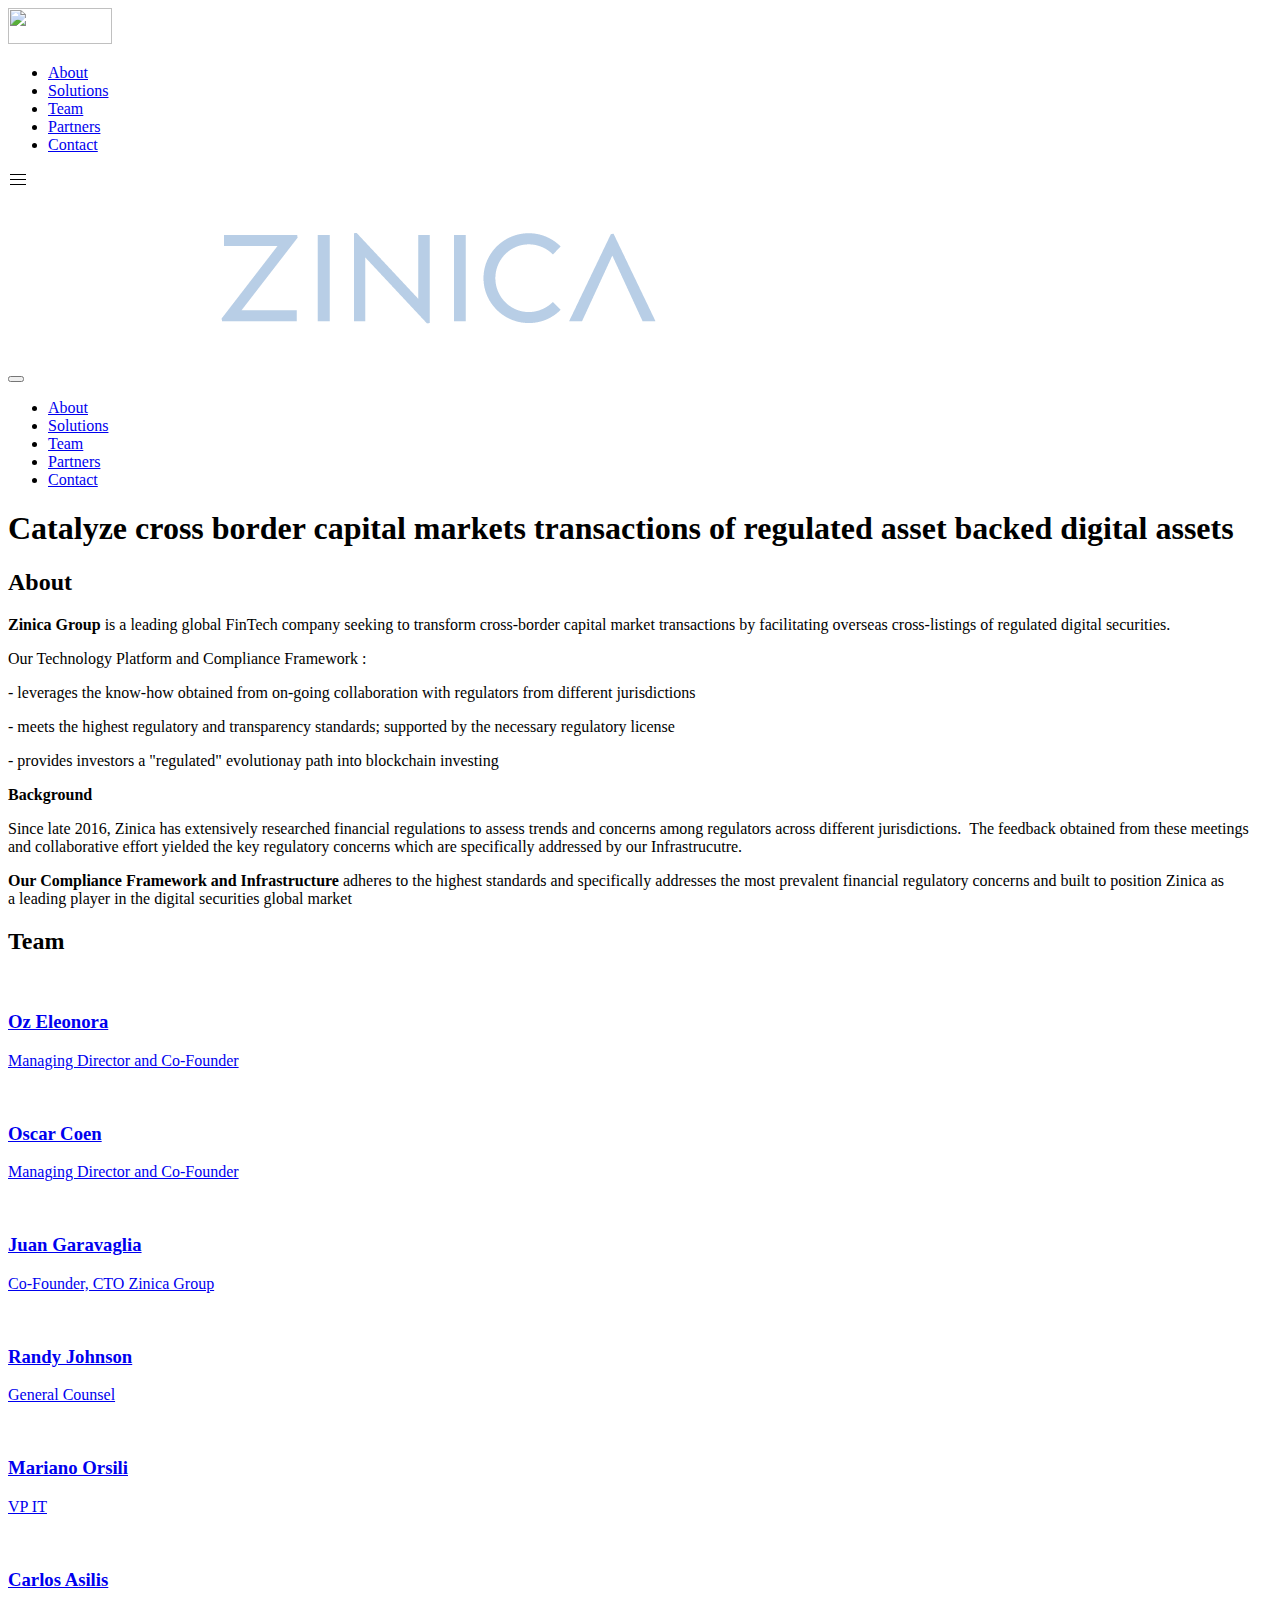
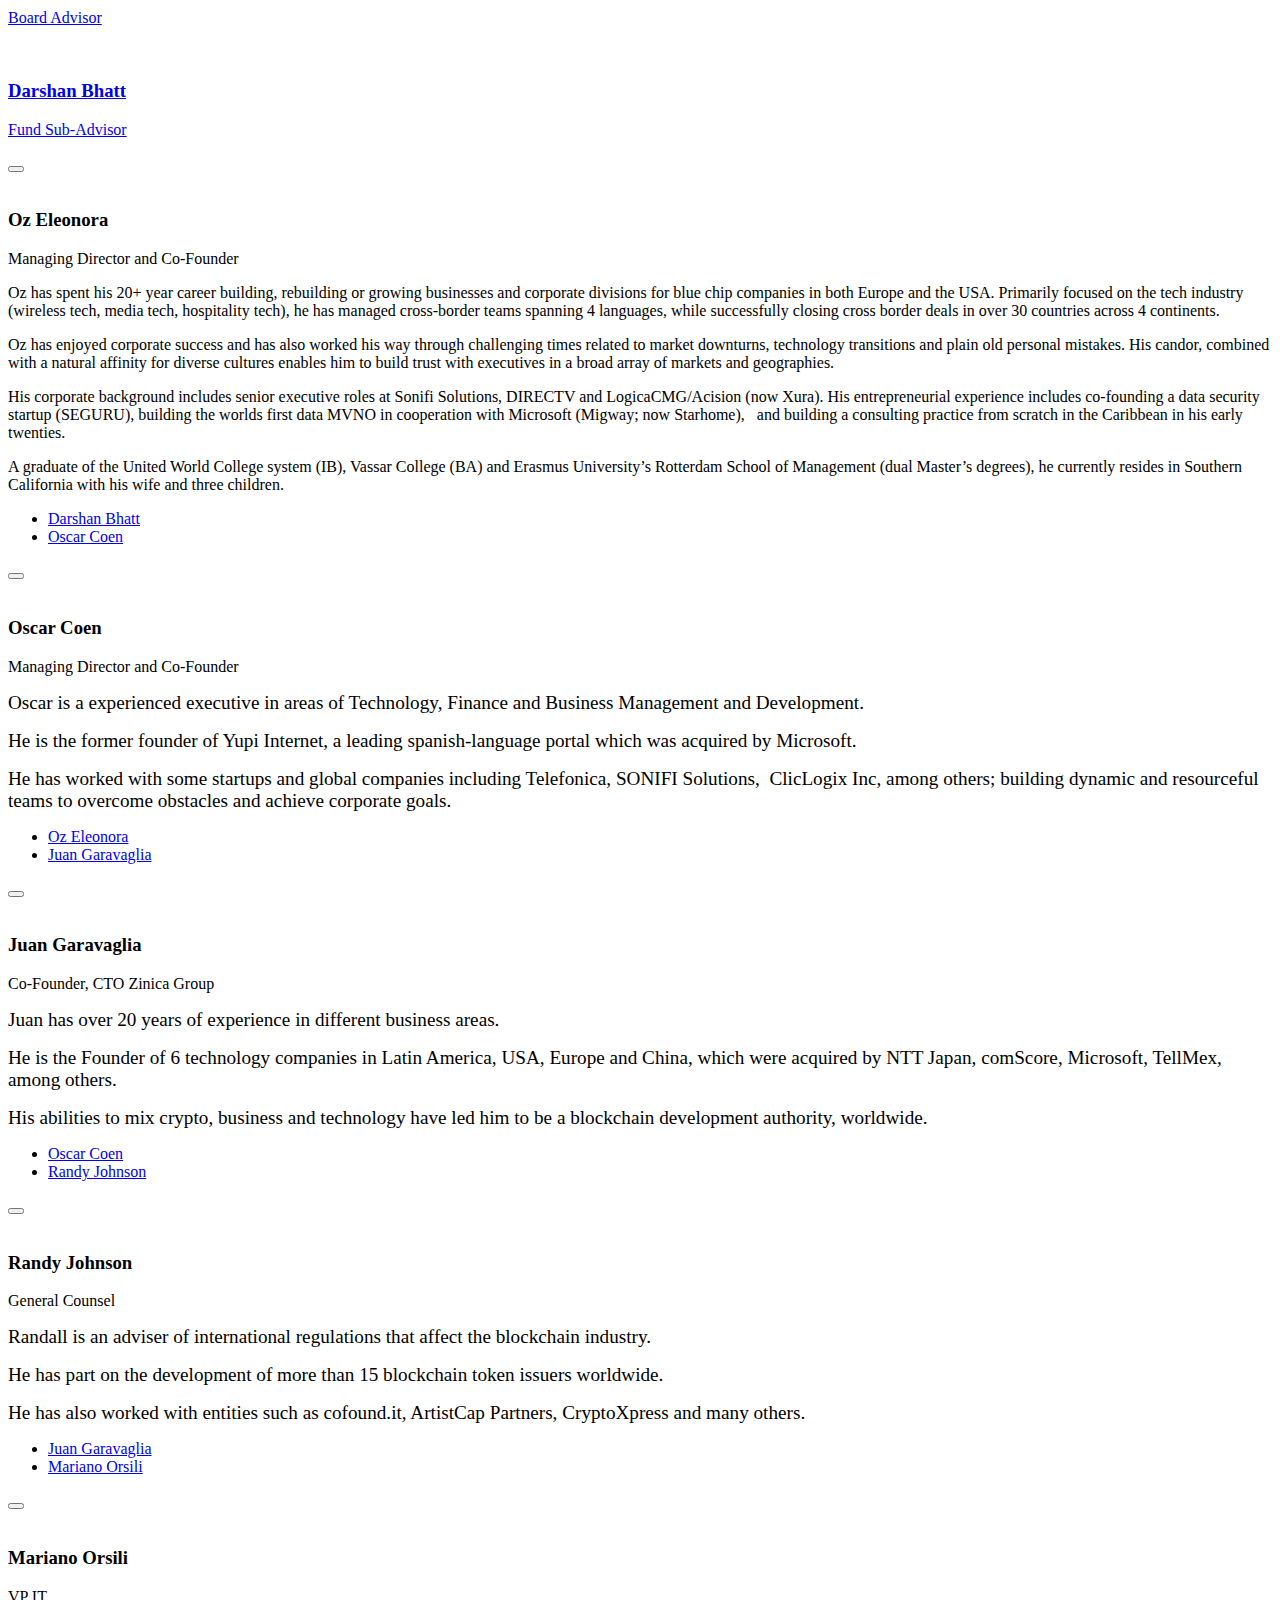
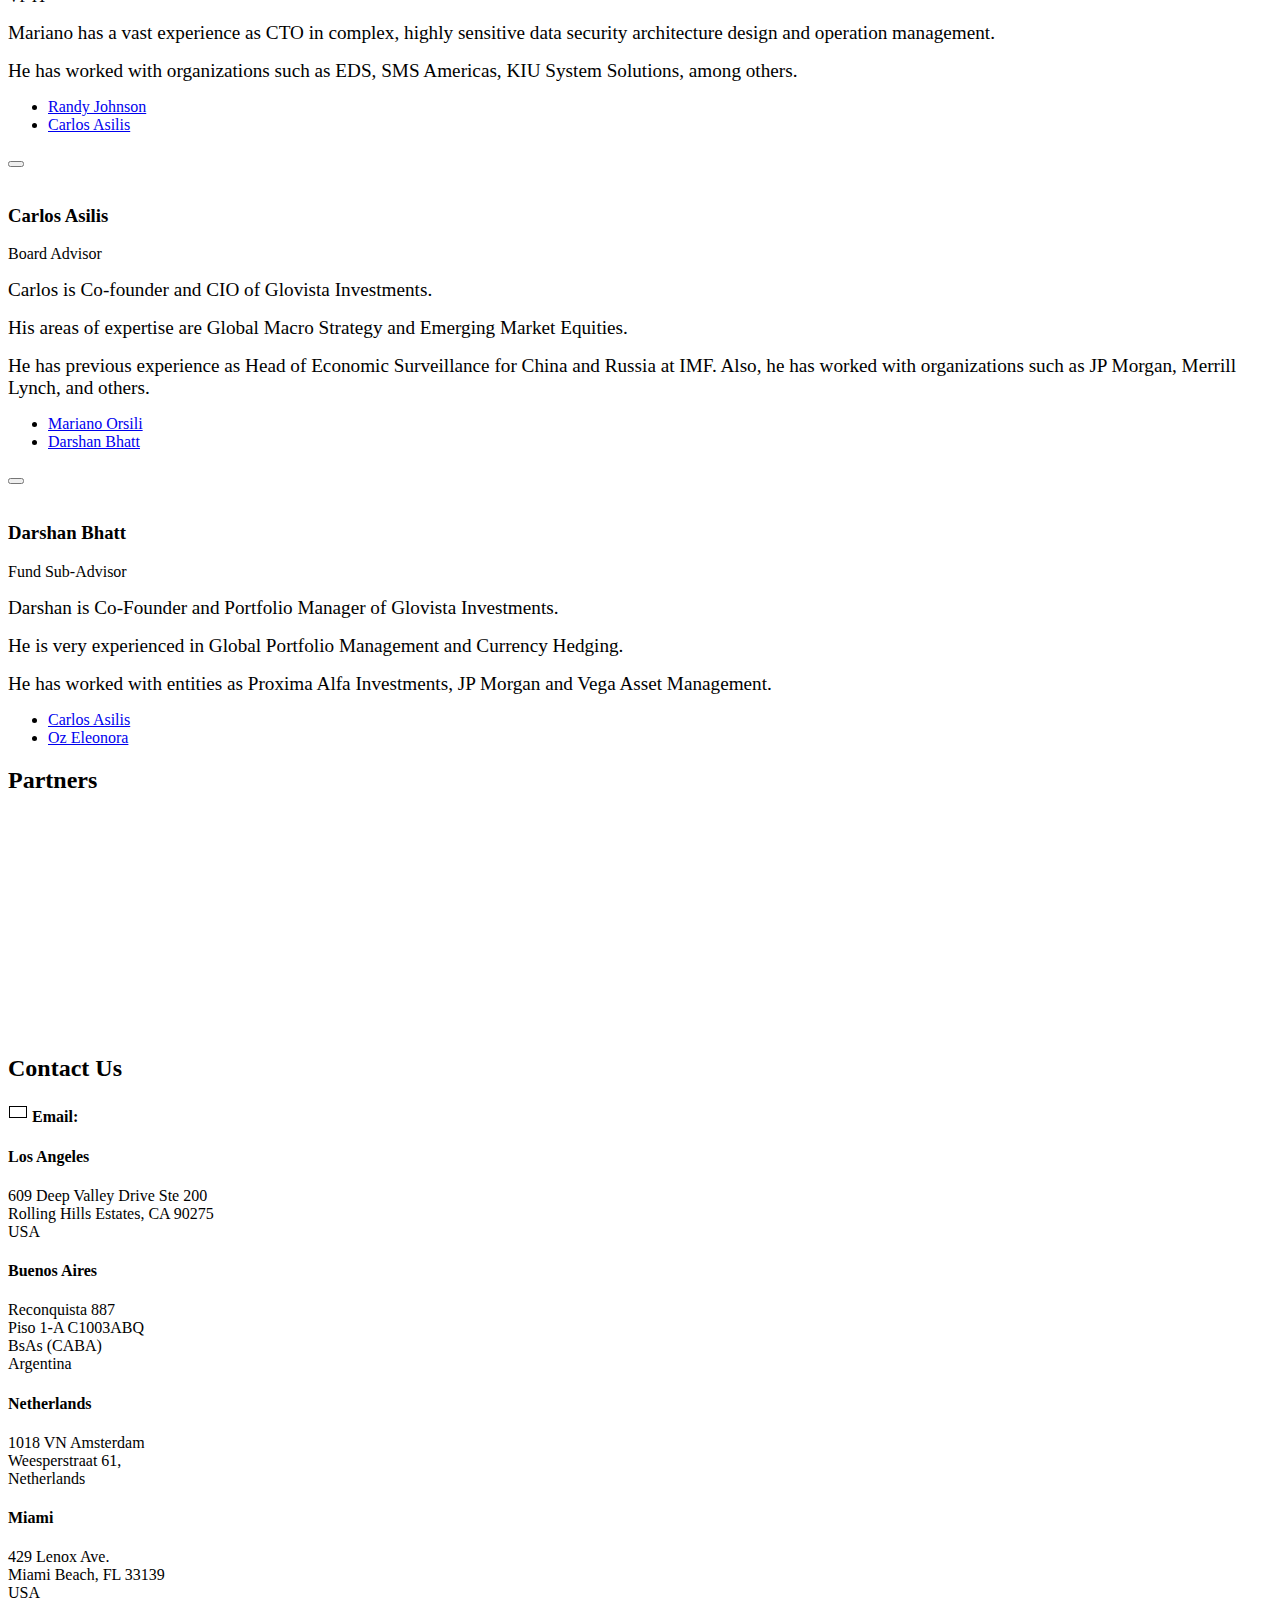
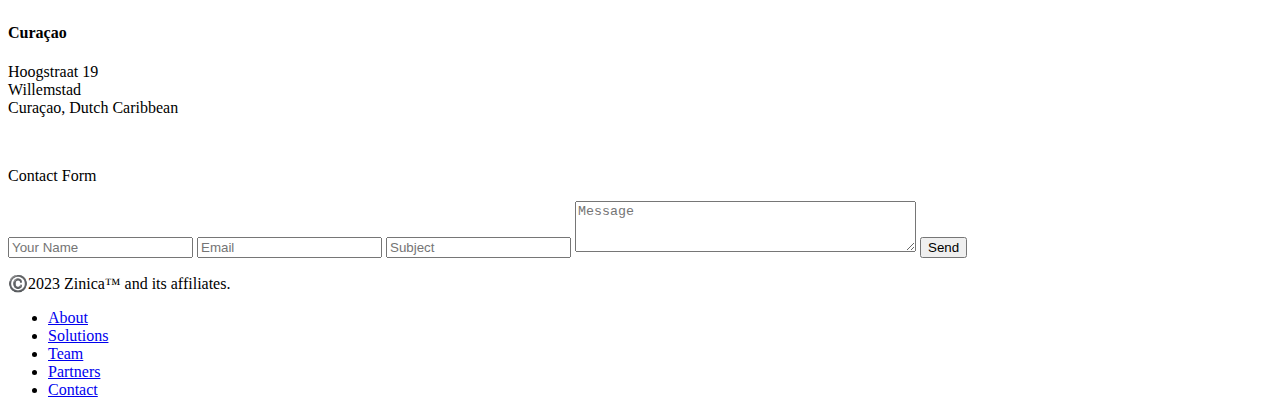
==== index.html @ e220b05d "modificado" ====
<!DOCTYPE html>
<html lang="en">
  <head>
  </head>

  <body><!-- BEGIN WAYBACK TOOLBAR INSERT -->
<script>__wm.rw(0);</script>
<div id="wm-ipp-base" lang="en" style="display:none;direction:ltr;">
<div id="wm-ipp" style="position:fixed;left:0;top:0;right:0;">
<div id="donato" style="position:relative;width:100%;">
  <div id="donato-base">

  </div>
</div><div id="wm-ipp-inside">
  <div id="wm-toolbar" style="position:relative;display:flex;flex-flow:row nowrap;justify-content:space-between;">
    <div id="wm-logo" style="/*width:110px;*/padding-top:12px;">
   
    </div>
    <div class="c" style="display:flex;flex-flow:column nowrap;justify-content:space-between;flex:1;">
      <form class="u" style="display:flex;flex-direction:row;flex-wrap:nowrap;" target="_top" method="get" action="/web/submit" name="wmtb" id="wmtb"><input type="text" name="url" id="wmtbURL" value="https://www.zinica.com/" onfocus="this.focus();this.select();" style="flex:1;"/><input type="hidden" name="type" value="replay" /><input type="hidden" name="date" value="20230924211310" /><input type="submit" value="Go" />
      </form>
      <div style="display:flex;flex-flow:row nowrap;align-items:flex-end;">
                <div class="s" id="wm-nav-captures" style="flex:1;">
                    <a class="t" href="/web/20230924211310*/https://www.zinica.com/" title="See a list of every capture for this URL">57 captures</a>
          <div class="r" title="Timespan for captures of this URL">22 Jun 2003 - 20 Mar 2024</div>
          </div>
        <div class="k">
          <a href="" id="wm-graph-anchor">
            <div id="wm-ipp-sparkline" title="Explore captures for this URL" style="position: relative">
              <canvas id="wm-sparkline-canvas" width="725" height="27" border="0"></canvas>
            </div>
          </a>
        </div>
      </div>
    </div>
    <div class="n">
      <table>
        <tbody>


          </tr>
        </tbody>
      </table>
    </div>
    <div class="r" style="display:flex;flex-flow:column nowrap;align-items:flex-end;justify-content:space-between;">
      <div id="wm-btns" style="text-align:right;height:23px;">
                <span class="xxs">
          <div id="wm-save-snapshot-success">success</div>
          <div id="wm-save-snapshot-fail">fail</div>
          <a id="wm-save-snapshot-open" href="#" title="Share via My Web Archive" >
            <span class="iconochive-web"></span>
          </a>
          <a href="https://archive.org/account/login.php" title="Sign In" id="wm-sign-in">
            <span class="iconochive-person"></span>
          </a>
          <span id="wm-save-snapshot-in-progress" class="iconochive-web"></span>
        </span>
                <a class="xxs" href="http://faq.web.archive.org/" title="Get some help using the Wayback Machine" style="top:-6px;"><span class="iconochive-question" style="color:rgb(87,186,244);font-size:160%;"></span></a>
        <a id="wm-tb-close" href="#close" style="top:-2px;" title="Close the toolbar"><span class="iconochive-remove-circle" style="color:#888888;font-size:240%;"></span></a>
      </div>
      <div id="wm-share" class="xxs">
        <a href="/web/20230924211310/http://web.archive.org/screenshot/https://www.zinica.com/"
           id="wm-screenshot"
           title="screenshot">
          <span class="wm-icon-screen-shot"></span>
        </a>
        <a href="#" id="wm-video" title="video">
          <span class="iconochive-movies"></span>
        </a>
        <a><span class="iconochive-facebook" style="color:#3b5998;font-size:160%;"></span></a>
        <a> <span class="iconochive-twitter" style="color:#1dcaff;font-size:160%;"></span></a>
      </div>
      <div style="padding-right:2px;text-align:right;white-space:nowrap;">

      </div>
    </div>
  </div>
    <div id="wm-capinfo" style="border-top:1px solid #777;display:none; overflow: hidden">
        <div id="wm-capinfo-notice" source="api"></div>
                <div id="wm-capinfo-collected-by">
    <div style="background-color:#666;color:#fff;font-weight:bold;text-align:center">COLLECTED BY</div>
    <div style="padding:3px;position:relative" id="wm-collected-by-content">
      <div style="display:inline-block;vertical-align:top;width:49%;">
			<span class="c-logo" style="background-image:url(https://archive.org/services/img/commoncrawl)"></span>
		<div>Collection: <a style="color:#33f;" href="https://archive.org/details/commoncrawl" target="_new"><span class="wm-title">Common Crawl</span></a></div>
		<div style="max-height:75px;overflow:hidden;position:relative;">
	  <div style="position:absolute;top:0;left:0;width:100%;height:75px;background:linear-gradient(to bottom,rgba(255,255,255,0) 0%,rgba(255,255,255,0) 90%,rgba(255,255,255,255) 100%);"></div>
	  Web crawl data from Common Crawl.
	</div>
	      </div>
    </div>
    </div>
    <div id="wm-capinfo-timestamps">
 
    <div>
      <div id="wm-capresources" style="margin:0 5px 5px 5px;max-height:250px;overflow-y:scroll !important"></div>
    </div>
    </div>
  </div></div></div></div>
<script type="text/javascript">//<![CDATA[

  __wm.rw(1);
//]]></script>
<!-- END WAYBACK TOOLBAR INSERT -->
 
    

    
<div class="hero" style="background-image: url('https://web.archive.org/web/20230924211310im_/https://zinica.s3.amazonaws.com/media/filer_public/e5/d4/e5d4bfe3-73b0-497c-8fb1-74286922d146/background.jpg');">
      <div class="uk-container">
        <div class="nav-menu">
        <a href="/web/20230924211310/https://www.zinica.com/" class="uk-logo">
          <img class="hero-logo" src="https://web.archive.org/web/20230924211310im_/https://zinica.s3.amazonaws.com/static/images/logo-offcanvas.png" width="104" height="36" alt="">
        </a>
        <ul class="link-collection uk-visible@s">
            <li>
              <a href="#about">About</a>
            </li>
            <li>
              <a href="#solutions">Solutions</a>
            </li>
            <li>
              <a href="#team">Team</a>
            </li>
            <li>
              <a href="#partners">Partners</a>
            </li>
            <li>
              <a href="#contact">Contact</a>
            </li>
          </ul>
          <div class="uk-offcanvas-content uk-hidden@s">
            <a href="#offcanvas-usage" class="uk-hidden@s" uk-toggle> <svg class="white-svg-icon" width="20" height="20" viewbox="0 0 20 20" xmlns="http://www.w3.org/2000/svg" ratio="1"> <rect x="2" y="4" width="16" height="1"></rect> <rect x="2" y="9" width="16" height="1"></rect> <rect x="2" y="14" width="16" height="1"></rect></svg></a>
            
                <div id="offcanvas-usage" uk-offcanvas>
                    <div class="uk-offcanvas-bar">
            
                        <button class="uk-offcanvas-close" type="button" uk-close></button>
            
                        <img class="offcanvas-logo" src="static/images/logo-offcanvas.png" alt="">
                        <ul class="uk-nav uk-nav-primary uk-nav-center uk-margin-auto-vertical">
                            <li><a href="#about">About</a></li>
                            <li><a href="#solutions">Solutions</a></li>
                            <li><a href="#team">Team</a></li>
                            <li><a href="#partners">Partners</a></li>
                            <li><a href="#contact">Contact</a></li>
                        </ul>
                    </div>
                </div>
          </div>
        </div>

  

      </div><!-- end navigation menu section -->

      <div class="uk-container">
          

        <div class="hero-content uk-width-1-2" data-sr-id="1" style="; visibility: visible; -webkit-transform: translateY(0) scale(1); opacity: 1;transform: translateY(0) scale(1); opacity 1;-webkit-transition: -webkit-transform 1s cubic-bezier(0.6, 0.2, 0.1, 1) 0s, opacity 1s cubic-bezier(0.6, 0.2, 0.1, 1) 0s; transition: transform 1s cubic-bezier(0.6, 0.2, 0.1, 1) 0s, opacity 1s cubic-beizer(0.6, 0.2, 0.1, 1)"  >
          <h1>Catalyze cross border capital markets transactions of regulated asset backed digital assets</h1>
          <div class="accent-color"></div>
        </div>
      </div>
    </div><!-- end hero section -->

<div class="about">
      <div class="uk-container">
        <h2 id="about" class="sr">About</h2>
        <div class="sr accent-color"></div>
        <p dir="ltr"><strong>Zinica Group </strong>is a leading global FinTech company seeking to transform cross-border capital market transactions by facilitating overseas cross-listings of regulated digital securities.</p>

<p dir="ltr">Our Technology Platform and Compliance Framework :</p>

<p dir="ltr">- leverages the know-how obtained from on-going collaboration with regulators from different jurisdictions  </p>

<p dir="ltr">- meets the highest regulatory and transparency standards; supported by the necessary regulatory license</p>

<p dir="ltr">- provides investors a "regulated" evolutionay path into blockchain investing</p>

<p dir="ltr"><b id="docs-internal-guid-aea33a08-7fff-7fdc-4bdb-d6f876b0b610">Background</b></p>

<p dir="ltr">Since late 2016, Zinica has extensively researched financial regulations to assess trends and concerns among regulators across different jurisdictions.  The feedback obtained from these meetings and collaborative effort yielded the key regulatory concerns which are specifically addressed by our Infrastrucutre.</p>

<p dir="ltr"><b id="docs-internal-guid-aea33a08-7fff-7fdc-4bdb-d6f876b0b610">Our Compliance Framework and Infrastructure </b>adheres to the highest standards and specifically addresses the most prevalent financial regulatory concerns and built to position Zinica as a leading player in the digital securities global market</p>

        <div class="compliance-thresholds">

           
         

        </div><!-- end compliance-thresholds -->
      </div><!-- end uk-container -->
    </div><!-- end about block -->

    <div class="team">
      <div class="uk-container">
        <h2 id="team" class="sr">Team</h2>
        <div class="sr accent-color"></div> 
        
        <div class="team-list uk-child-width-1-2@s uk-child-width-1-3@m" uk-grid>

          
        
              <a href="#Oz-Eleonora" class="sr team-member" uk-toggle>
                <img src="new_oz_eleonora33.jpeg" alt="">
                <h3>Oz Eleonora</h3>
                <p>Managing Director and Co-Founder</p>
              </a><!-- end team-member -->
 
          
        
              <a href="#Oscar-Coen" class="sr team-member" uk-toggle>
                <img src="oscar-coen.jpg" alt="">
                <h3>Oscar Coen</h3>
                <p>Managing Director and Co-Founder</p>
              </a><!-- end team-member -->
 
          
        
              <a href="#Juan-Garavaglia" class="sr team-member" uk-toggle>
                <img src="juan.jpeg" alt="">
                <h3>Juan Garavaglia</h3>
                <p>Co-Founder, CTO Zinica Group</p>
              </a><!-- end team-member -->
 
          
        
              <a href="#Randy-Johnson" class="sr team-member" uk-toggle>
                <img src="randall-johnson.jpg" alt="">
                <h3>Randy Johnson</h3>
                <p>General Counsel</p>
              </a><!-- end team-member -->
 
          
        
              <a href="#Mariano-Orsili" class="sr team-member" uk-toggle>
                <img src="mariano.jpg" alt="">
                <h3>Mariano Orsili</h3>
                <p>VP IT</p>
              </a><!-- end team-member -->
 
          
        
              <a href="#Carlos-Asilis" class="sr team-member" uk-toggle>
                <img src="dr_carlos_asilis_.jpg" alt="">
                <h3>Carlos Asilis</h3>
                <p>Board Advisor</p>
              </a><!-- end team-member -->
 
          
        
              <a href="#Darshan-Bhatt" class="sr team-member" uk-toggle>
                <img src="darshan_b.jpg" alt="">
                <h3>Darshan Bhatt</h3>
                <p>Fund Sub-Advisor</p>
              </a><!-- end team-member -->
 
          
          

        </div><!-- end team List -->

        
        


        <div id="Oz-Eleonora" class="uk-modal-container" uk-modal>
          <div class="uk-modal-dialog uk-modal-body uk-margin-auto-vertical">
            <button class="uk-modal-close-default" type="button" uk-close></button>
            <div class="member-bio">
              <img src="new_oz_eleonora33.jpeg" alt="">
              <div class="bio">
                <h3>Oz Eleonora</h3>
                <p>Managing Director and Co-Founder</p>
                <p>Oz has spent his 20+ year career building, rebuilding or growing businesses and corporate divisions for blue chip companies in both Europe and the USA. Primarily focused on the tech industry (wireless tech, media tech, hospitality tech), he has managed cross-border teams spanning 4 languages, while successfully closing cross border deals in over 30 countries across 4 continents.</p>

<p>Oz has enjoyed corporate success and has also worked his way through challenging times related to market downturns, technology transitions and plain old personal mistakes. His candor, combined with a natural affinity for diverse cultures enables him to build trust with executives in a broad array of markets and geographies.​</p>

<p>His corporate background includes senior executive roles at Sonifi Solutions, DIRECTV and LogicaCMG/Acision (now Xura). His entrepreneurial experience includes co-founding a data security startup (SEGURU), building the worlds first data MVNO in cooperation with Microsoft (Migway; now Starhome),   and building a consulting practice from scratch in the Caribbean in his early twenties.</p>

<p>A graduate of the United World College system (IB), Vassar College (BA) and Erasmus University’s Rotterdam School of Management (dual Master’s degrees), he currently resides in Southern California with his wife and three children.</p>
              </div>
            </div>
            <ul class="uk-pagination" uk-margin>
              
                <li><a href="#Darshan-Bhatt" uk-toggle><span uk-pagination-previous></span> <span uk-pagination-previous></span> Darshan Bhatt</a></li>
              
              
                <li><a href="#Oscar-Coen" uk-toggle></span>Oscar Coen <span uk-pagination-next></span> <span uk-pagination-next></a></li>
              
            </ul>
          </div>
        </div><!-- Oz Eleonora Modal -->

                
          
        


        <div id="Oscar-Coen" class="uk-modal-container" uk-modal>
          <div class="uk-modal-dialog uk-modal-body uk-margin-auto-vertical">
            <button class="uk-modal-close-default" type="button" uk-close></button>
            <div class="member-bio">
              <img src="oscar-coen.jpg" alt="">
              <div class="bio">
                <h3>Oscar Coen</h3>
                <p>Managing Director and Co-Founder</p>
                <p><big>Oscar is a experienced executive in areas of Technology, Finance and Business Management and Development.</big></p>

<p><big>He is the former founder of Yupi Internet, a leading spanish-language portal which was acquired by Microsoft. </big></p>

<p><big>He has worked with some startups and global companies including Telefonica, SONIFI Solutions,  ClicLogix Inc, among others; building dynamic and resourceful teams to overcome obstacles and achieve corporate goals.</big></p>
              </div>
            </div>
            <ul class="uk-pagination" uk-margin>
              
                <li><a href="#Oz-Eleonora" uk-toggle><span uk-pagination-previous></span> <span uk-pagination-previous></span> Oz Eleonora</a></li>
              
              
                <li><a href="#Juan-Garavaglia" uk-toggle></span>Juan Garavaglia <span uk-pagination-next></span> <span uk-pagination-next></a></li>
              
            </ul>
          </div>
        </div><!-- Oz Eleonora Modal -->

                
          
        


        <div id="Juan-Garavaglia" class="uk-modal-container" uk-modal>
          <div class="uk-modal-dialog uk-modal-body uk-margin-auto-vertical">
            <button class="uk-modal-close-default" type="button" uk-close></button>
            <div class="member-bio">
              <img src="juan.jpeg" alt="">
              <div class="bio">
                <h3>Juan Garavaglia</h3>
                <p>Co-Founder, CTO Zinica Group</p>
                <p><big>Juan has over 20 years of experience in different business areas.</big></p>

<p><big>He is the Founder of 6 technology companies in Latin America, USA, Europe and China, which were acquired by NTT Japan, comScore, Microsoft, TellMex, among others.  </big></p>

<p><big>His abilities to mix crypto, business and technology have led him to be a blockchain development authority, worldwide.</big></p>
              </div>
            </div>
            <ul class="uk-pagination" uk-margin>
              
                <li><a href="#Oscar-Coen" uk-toggle><span uk-pagination-previous></span> <span uk-pagination-previous></span> Oscar Coen</a></li>
              
              
                <li><a href="#Randy-Johnson" uk-toggle></span>Randy Johnson <span uk-pagination-next></span> <span uk-pagination-next></a></li>
              
            </ul>
          </div>
        </div><!-- Oz Eleonora Modal -->

                
          
        


        <div id="Randy-Johnson" class="uk-modal-container" uk-modal>
          <div class="uk-modal-dialog uk-modal-body uk-margin-auto-vertical">
            <button class="uk-modal-close-default" type="button" uk-close></button>
            <div class="member-bio">
              <img src="randall-johnson.jpg" alt="">
              <div class="bio">
                <h3>Randy Johnson</h3>
                <p>General Counsel</p>
                <p><big>Randall is an adviser of international regulations that affect the blockchain industry. </big></p>

<p><big>He has part on the development of more than 15 blockchain token issuers worldwide. </big></p>

<p><big>He has also worked with entities such as cofound.it, ArtistCap Partners, CryptoXpress and many others.</big></p>
              </div>
            </div>
            <ul class="uk-pagination" uk-margin>
              
                <li><a href="#Juan-Garavaglia" uk-toggle><span uk-pagination-previous></span> <span uk-pagination-previous></span> Juan Garavaglia</a></li>
              
              
                <li><a href="#Mariano-Orsili" uk-toggle></span>Mariano Orsili <span uk-pagination-next></span> <span uk-pagination-next></a></li>
              
            </ul>
          </div>
        </div><!-- Oz Eleonora Modal -->

                
          
        


        <div id="Mariano-Orsili" class="uk-modal-container" uk-modal>
          <div class="uk-modal-dialog uk-modal-body uk-margin-auto-vertical">
            <button class="uk-modal-close-default" type="button" uk-close></button>
            <div class="member-bio">
              <img src="mariano.jpg" alt="">
              <div class="bio">
                <h3>Mariano Orsili</h3>
                <p>VP IT</p>
                <p><big>Mariano has a vast experience as CTO in complex, highly sensitive data security architecture design and operation management.</big></p>

<p><big>He has worked with organizations such as EDS, SMS Americas, KIU System Solutions, among others. </big></p>
              </div>
            </div>
            <ul class="uk-pagination" uk-margin>
              
                <li><a href="#Randy-Johnson" uk-toggle><span uk-pagination-previous></span> <span uk-pagination-previous></span> Randy Johnson</a></li>
              
              
                <li><a href="#Carlos-Asilis" uk-toggle></span>Carlos Asilis <span uk-pagination-next></span> <span uk-pagination-next></a></li>
              
            </ul>
          </div>
        </div><!-- Oz Eleonora Modal -->

                
          
        


        <div id="Carlos-Asilis" class="uk-modal-container" uk-modal>
          <div class="uk-modal-dialog uk-modal-body uk-margin-auto-vertical">
            <button class="uk-modal-close-default" type="button" uk-close></button>
            <div class="member-bio">
              <img src="dr_carlos_asilis_.jpg" alt="">
              <div class="bio">
                <h3>Carlos Asilis</h3>
                <p>Board Advisor</p>
                <p><big>Carlos is Co-founder and CIO of Glovista Investments. </big></p>

<p><big>His areas of expertise are Global Macro Strategy and Emerging Market Equities.</big></p>

<p><big>He has previous experience as Head of Economic Surveillance for China and Russia at IMF. Also, he has worked with organizations such as JP Morgan, Merrill Lynch, and others.</big></p>
              </div>
            </div>
            <ul class="uk-pagination" uk-margin>
              
                <li><a href="#Mariano-Orsili" uk-toggle><span uk-pagination-previous></span> <span uk-pagination-previous></span> Mariano Orsili</a></li>
              
              
                <li><a href="#Darshan-Bhatt" uk-toggle></span>Darshan Bhatt <span uk-pagination-next></span> <span uk-pagination-next></a></li>
              
            </ul>
          </div>
        </div><!-- Oz Eleonora Modal -->

                
          
        


        <div id="Darshan-Bhatt" class="uk-modal-container" uk-modal>
          <div class="uk-modal-dialog uk-modal-body uk-margin-auto-vertical">
            <button class="uk-modal-close-default" type="button" uk-close></button>
            <div class="member-bio">
              <img src="darshan_b.jpg" alt="">
              <div class="bio">
                <h3>Darshan Bhatt</h3>
                <p>Fund Sub-Advisor</p>
                <p><big>Darshan is Co-Founder and Portfolio Manager of Glovista Investments. </big></p>

<p><big>He is very experienced in Global Portfolio Management and Currency Hedging.  </big></p>

<p><big>He has worked with entities as Proxima Alfa Investments, JP Morgan and Vega Asset Management. </big></p>
              </div>
            </div>
            <ul class="uk-pagination" uk-margin>
              
                <li><a href="#Carlos-Asilis" uk-toggle><span uk-pagination-previous></span> <span uk-pagination-previous></span> Carlos Asilis</a></li>
              
              
                <li><a href="#Oz-Eleonora" uk-toggle></span>Oz Eleonora <span uk-pagination-next></span> <span uk-pagination-next></a></li>
              
            </ul>
          </div>
        </div><!-- Oz Eleonora Modal -->

                
          





      </div><!-- end uk-container -->
    </div><!-- end team block -->
  <div class="partners">
    <div class="uk-container">
      <h2 id="partners" class="sr">Partners</h2>
      <div class="sr accent-color"></div>

      <div class="partners-list">

        
        

              <div class="sr partner uk-width-1-3@m">
                <p class="title"></p>
                  <img src="ey_2.png" alt="">
                </a>
               </div><!-- end partner -->
 
          
        

              <div class="sr partner uk-width-1-3@m">
                <p class="title"></p>
                  <img src="cme-group.png" alt="">
                </a>
               </div><!-- end partner -->
 
          
        

              <div class="sr partner uk-width-1-3@m">
                <p class="title"></p>
      
                  <img src="bitprim.png" alt="">
                </a>
               </div><!-- end partner -->
 
          
        

              <div class="sr partner uk-width-1-3@m">
                <p class="title"></p>
   
                  <img src="hhr_1.png" alt="">
                </a>
               </div><!-- end partner -->
 
          
        

              <div class="sr partner uk-width-1-3@m">
                <p class="title"></p>

                  <img src="bdo_2.png" alt="">
                </a>
               </div><!-- end partner -->
 
          
        

              <div class="sr partner uk-width-1-3@m">
                <p class="title"></p>

                  <img src="pygg_logo_1.png" alt="">
                </a>
               </div><!-- end partner -->
 
          
        

              <div class="sr partner uk-width-1-3@m">
                <p class="title"></p>

                  <img src="tzur_2.png" alt="">
                </a>
               </div><!-- end partner -->
 
          

      </div><!-- end partners list -->
    </div><!-- end uk-container -->
  </div>

    <footer>
      <div class="footer">
        <div class="uk-container">
          <h2 id="contact" class="sr">Contact Us</h2>
          <div class="sr accent-color"></div>
          <div class="footer-content-container uk-child-width-1-2@s">

            <div class="footer-container">
              <div class="sr contact-information">
                <p>
                  <svg width="20" height="20" viewbox="0 0 20 20" xmlns="http://www.w3.org/2000/svg" ratio="1"> <polyline fill="none" stroke="#fff" points="1.4,6.5 10,11 18.6,6.5"></polyline> <path class="footer-icon" d="M 1,4 1,16 19,16 19,4 1,4 Z M 18,15 2,15 2,5 18,5 18,15 Z"></path></svg>
                  <b>Email: </b>
                  <a href="mailto:" target="_top"></a>
                </p>
                <!--<p>
                    <img src="https://zinica.s3.amazonaws.com/static/images/icons/phone.svg" width="20" alt="">
                    <b>Telephone: </b>
                    <a href="tel:+14243272012">+1 424 327 2012</a>
                  </p>-->
              </div><!-- end contact information -->

              <div class="addresses-list uk-child-width-1-2@s" uk-grid>

                 <div class="sr address">
  <h4>Los Angeles</h4>
  <p>609 Deep Valley Drive Ste 200 <br/>
       Rolling Hills Estates, CA 90275<br/>
      
      USA</p>
</div><!-- end address --> <div class="sr address">
  <h4>Buenos Aires</h4>
  <p>Reconquista 887 <br/>
       Piso 1-A C1003ABQ<br/>
       BsAs (CABA)<br/>
      Argentina</p>
</div><!-- end address --> <div class="sr address">
  <h4>Netherlands</h4>
  <p>1018 VN Amsterdam <br/>
       Weesperstraat 61,<br/>
      
      Netherlands</p>
</div><!-- end address --> <div class="sr address">
  <h4>Miami</h4>
  <p>429 Lenox Ave. <br/>
       Miami Beach, FL 33139<br/>
      
      USA</p>
</div><!-- end address --> <div class="sr address">
  <h4>Curaçao</h4>
  <p>Hoogstraat 19 <br/>
       Willemstad<br/>
      
      Curaçao, Dutch Caribbean</p>
</div><!-- end address -->


              </div><!-- end addresses-list -->
              <img src="dddstatic/images/logo-footer.png" alt="">
            </div><!-- end footer container -->

            <div class="footer-container form-container">
              <div class="sr contact-form">
                <p class="title">Contact Form</p>

                <form id="contact-form" action="/web/20230924211310/https://www.zinica.com/contact-form/" method="POST">
                  <input type="hidden" name="csrfmiddlewaretoken" value="AT7TIkoz0RFZ5Ik6qNQ52Mcgygm72UwFx7oOu8Eo9NB3FaoZtrUJ9xm8BvJb0Gkw"/>
                  <input type="text" name="full_name" placeholder="Your Name" class="uk-input" required id="id_full_name"/>
                  <input type="email" name="email" placeholder="Email" type="email" class="uk-input" required id="id_email"/>
                  <input type="text" name="subject" placeholder="Subject" class="uk-input" required id="id_subject"/>
                  <textarea name="message" cols="40" rows="3" placeholder="Message" class="uk-textarea" required id="id_message">
</textarea>

                  <input type="submit" class="uk-button uk-button-primary" value="Send">
                </form>
              </div>
            </div><!-- end footer container -->

          </div>
        </div><!-- end uk-container -->
      </div><!-- end footer -->
      <div class="footnotes">
        <div class="uk-container">
          <div class="footnotes-container">
              <p class="sr copyright">
                  ©️2023 Zinica™ and its affiliates.
              </p>
              <ul class="sr link-collection">
                <li>
                  <a href="#about">About</a>
                </li>
                <li>
                  <a href="#solutions">Solutions</a>
                </li>
                <li>
                  <a href="#team">Team</a>
                </li>
                <li>
                  <a href="#partners">Partners</a>
                </li>
                <li>
                  <a href="#contact">Contact</a>
                </li>
              </ul>
            </div>
        </div> 
      </div>
    </footer>
    

    <!-- Le javascript
    ================================================== -->
    <!-- Placed at the end of the document so the pages load faster -->

      <!-- Your stuff: Third-party javascript libraries go here -->

      <!-- place project specific Javascript in this file -->
      
    <!-- Your stuff: Third-party CSS libraries go here -->
    

    
    <!-- This file stores project-specific CSS -->
    <link href="https://web.archive.org/web/20230924211310cs_/https://zinica.s3.amazonaws.com/static/zinica/css/project.css" rel="stylesheet">

      <script src="https://web.archive.org/web/20230924211310js_/https://zinica.s3.amazonaws.com/static/zinica/js/project.js"></script>
      <script src="https://web.archive.org/web/20230924211310js_/https://zinica.s3.amazonaws.com/static/zinica/js/scrollreveal.min.js"></script>
      <script src="https://web.archive.org/web/20230924211310js_/https://cdnjs.cloudflare.com/ajax/libs/uikit/3.0.0-beta.35/js/uikit.min.js"></script>      
      <script>
        window.sr = ScrollReveal();
        sr.reveal('.hero-content', { duration: 1000 });
        sr.reveal('.sr');
      </script>
      <script src="https://web.archive.org/web/20230924211310js_/https://code.jquery.com/jquery-3.3.1.min.js" integrity="" crossorigin="anonymous"></script>
      <script src="//web.archive.org/web/20230924211310js_/https://cdn.jsdelivr.net/npm/alertifyjs@1.11.1/build/alertify.min.js"></script>
      <script type="text/javascript">
        alertify.set('notifier','position', 'top-right');
        $('#contact-form').on('submit', function(event){
          event.preventDefault();

          $.ajax({
                  url : "contact-form/",
                  type : "POST", 
                  data : $(this).serialize(),

                  // handle a successful response
                  success : function(data) {
                      if( data.is_valid) {
                        // success notification
                        alertify.success('Your message has been delivered!, We\'ll contacting you soon');
                        // cleaning form
                        $(this).closest('form').find("input[type=text], textarea").val("");
                      }else {
                        // add message with the errors to the form
                        for(i=0; i < data.errors.lenght; i++) {
                          alertify.error( data.errors[i]);
                        }
                      }
                  },

                  // handle a non-successful response
                  error : function(xhr, errmsg, err) {
                      alertify.error("Oops! We have encountered an error: "+ errmsg +". Please try again later.");
                          
                  }
              });
          console.log("form submitted!")  // sanity check
        });
      </script>
  </body>
</html>
 
<!--
     FILE ARCHIVED ON 21:13:10 Sep 24, 2023 AND RETRIEVED FROM THE
     INTERNET ARCHIVE ON 02:58:09 May 03, 2024.
     JAVASCRIPT APPENDED BY WAYBACK MACHINE, COPYRIGHT INTERNET ARCHIVE.

     ALL OTHER CONTENT MAY ALSO BE PROTECTED BY COPYRIGHT (17 U.S.C.
     SECTION 108(a)(3)).
-->
<!--
playback timings (ms):
  captures_list: 0.995
  exclusion.robots: 0.265
  exclusion.robots.policy: 0.251
  cdx.remote: 0.111
  esindex: 0.013
  LoadShardBlock: 85.272 (3)
  PetaboxLoader3.datanode: 40.137 (4)
  PetaboxLoader3.resolve: 71.083 (2)
  load_resource: 58.633
-->
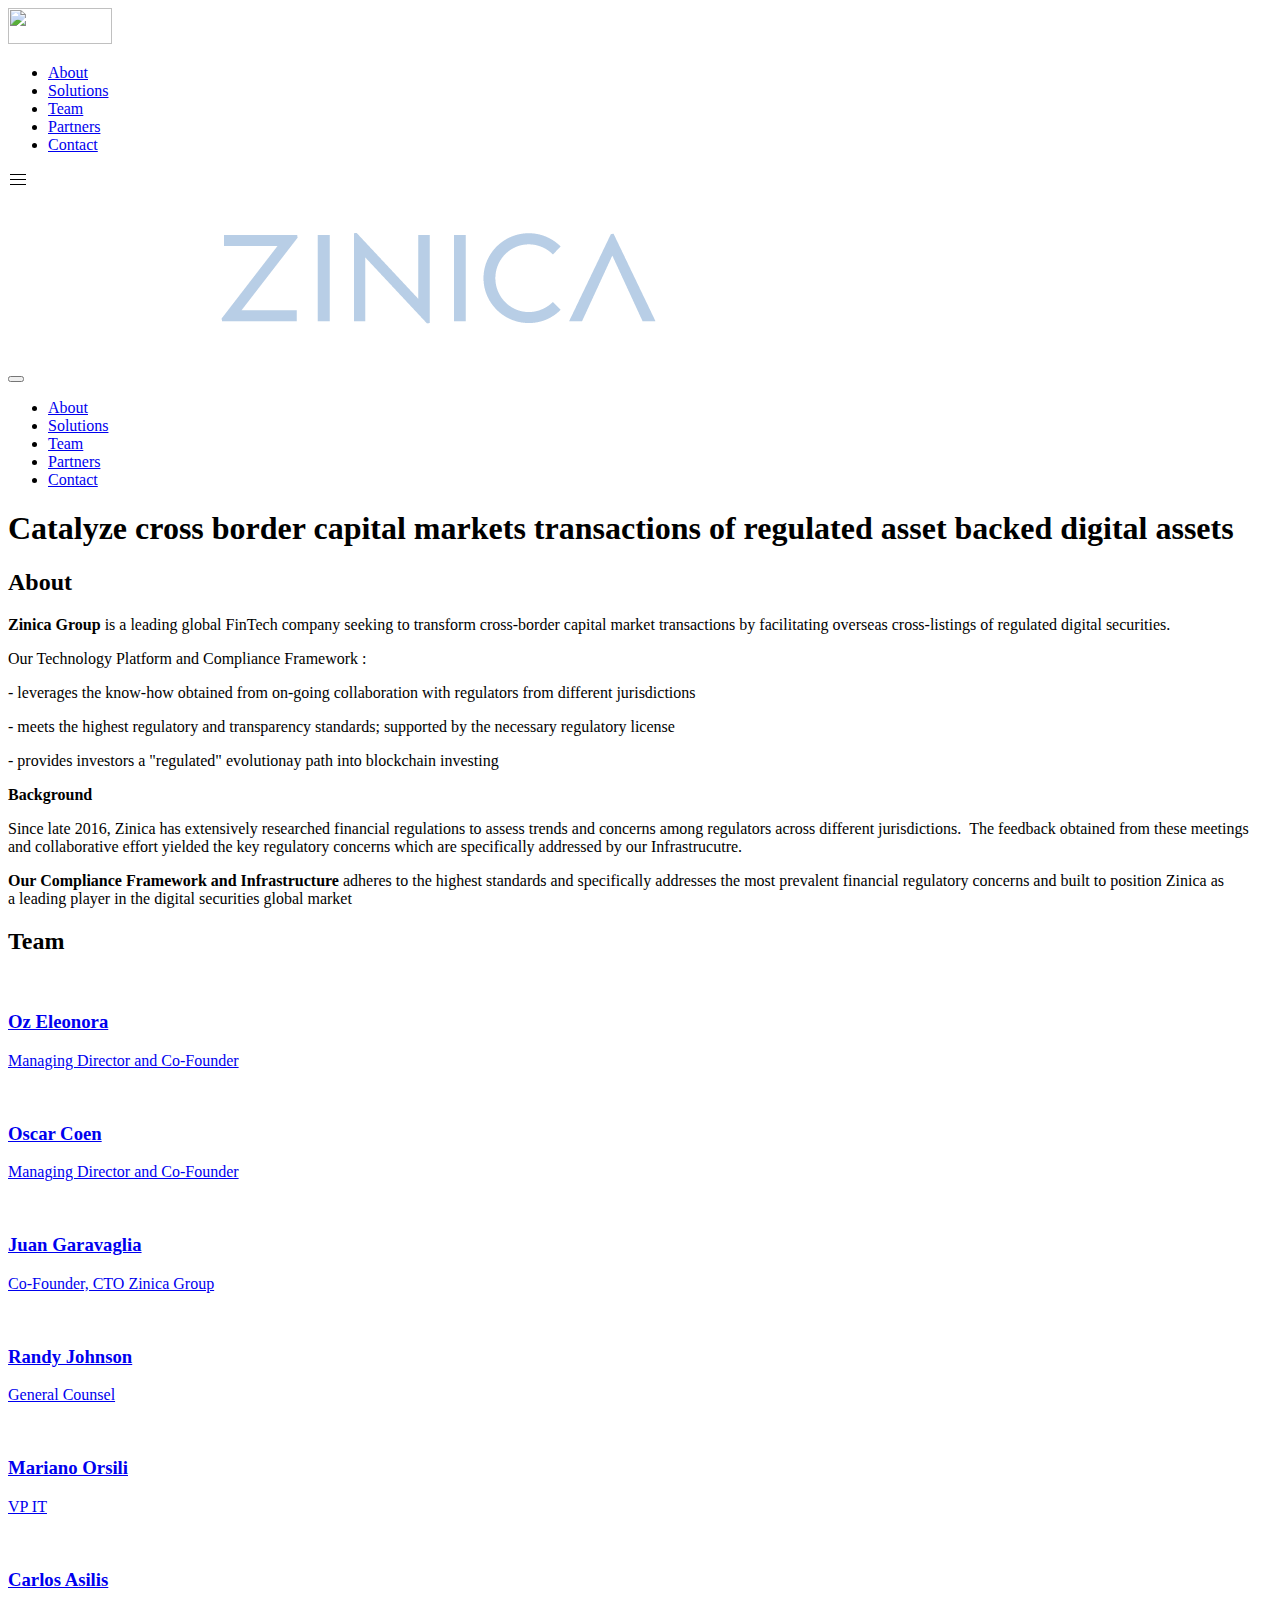
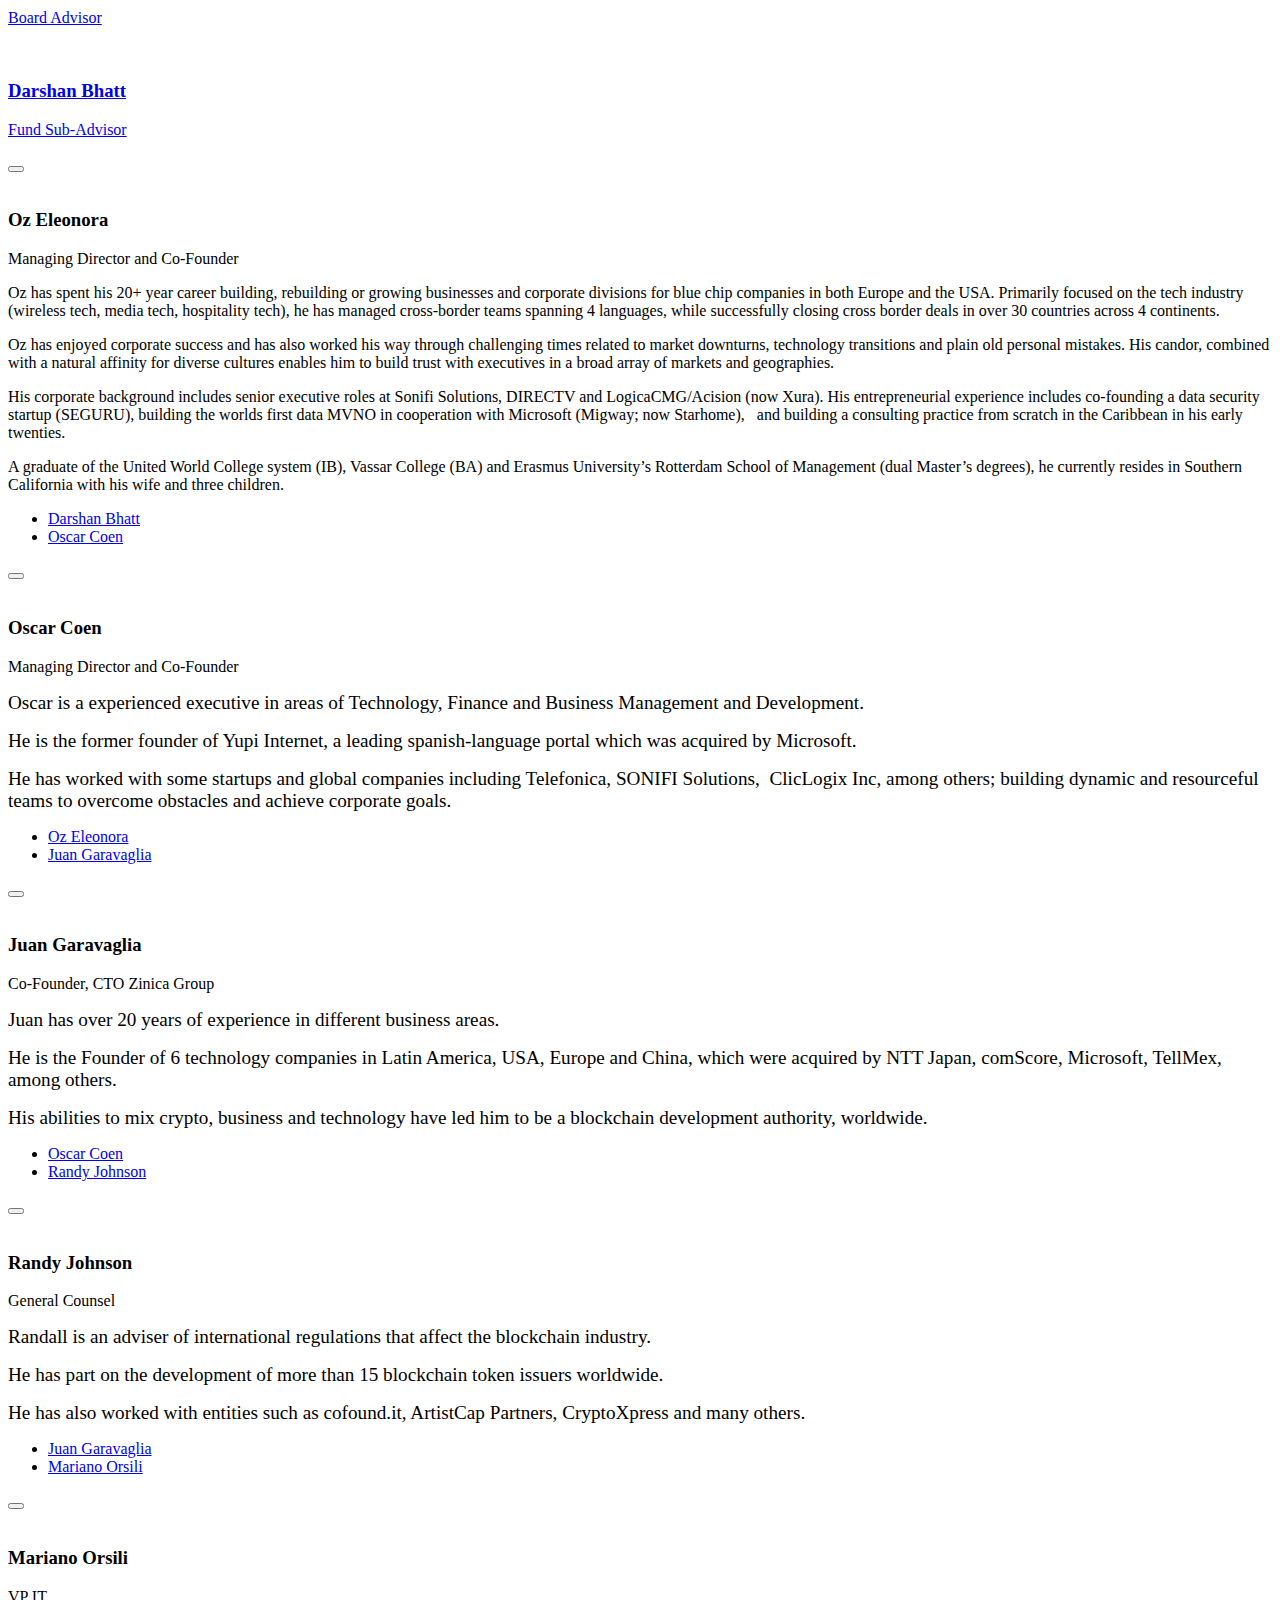
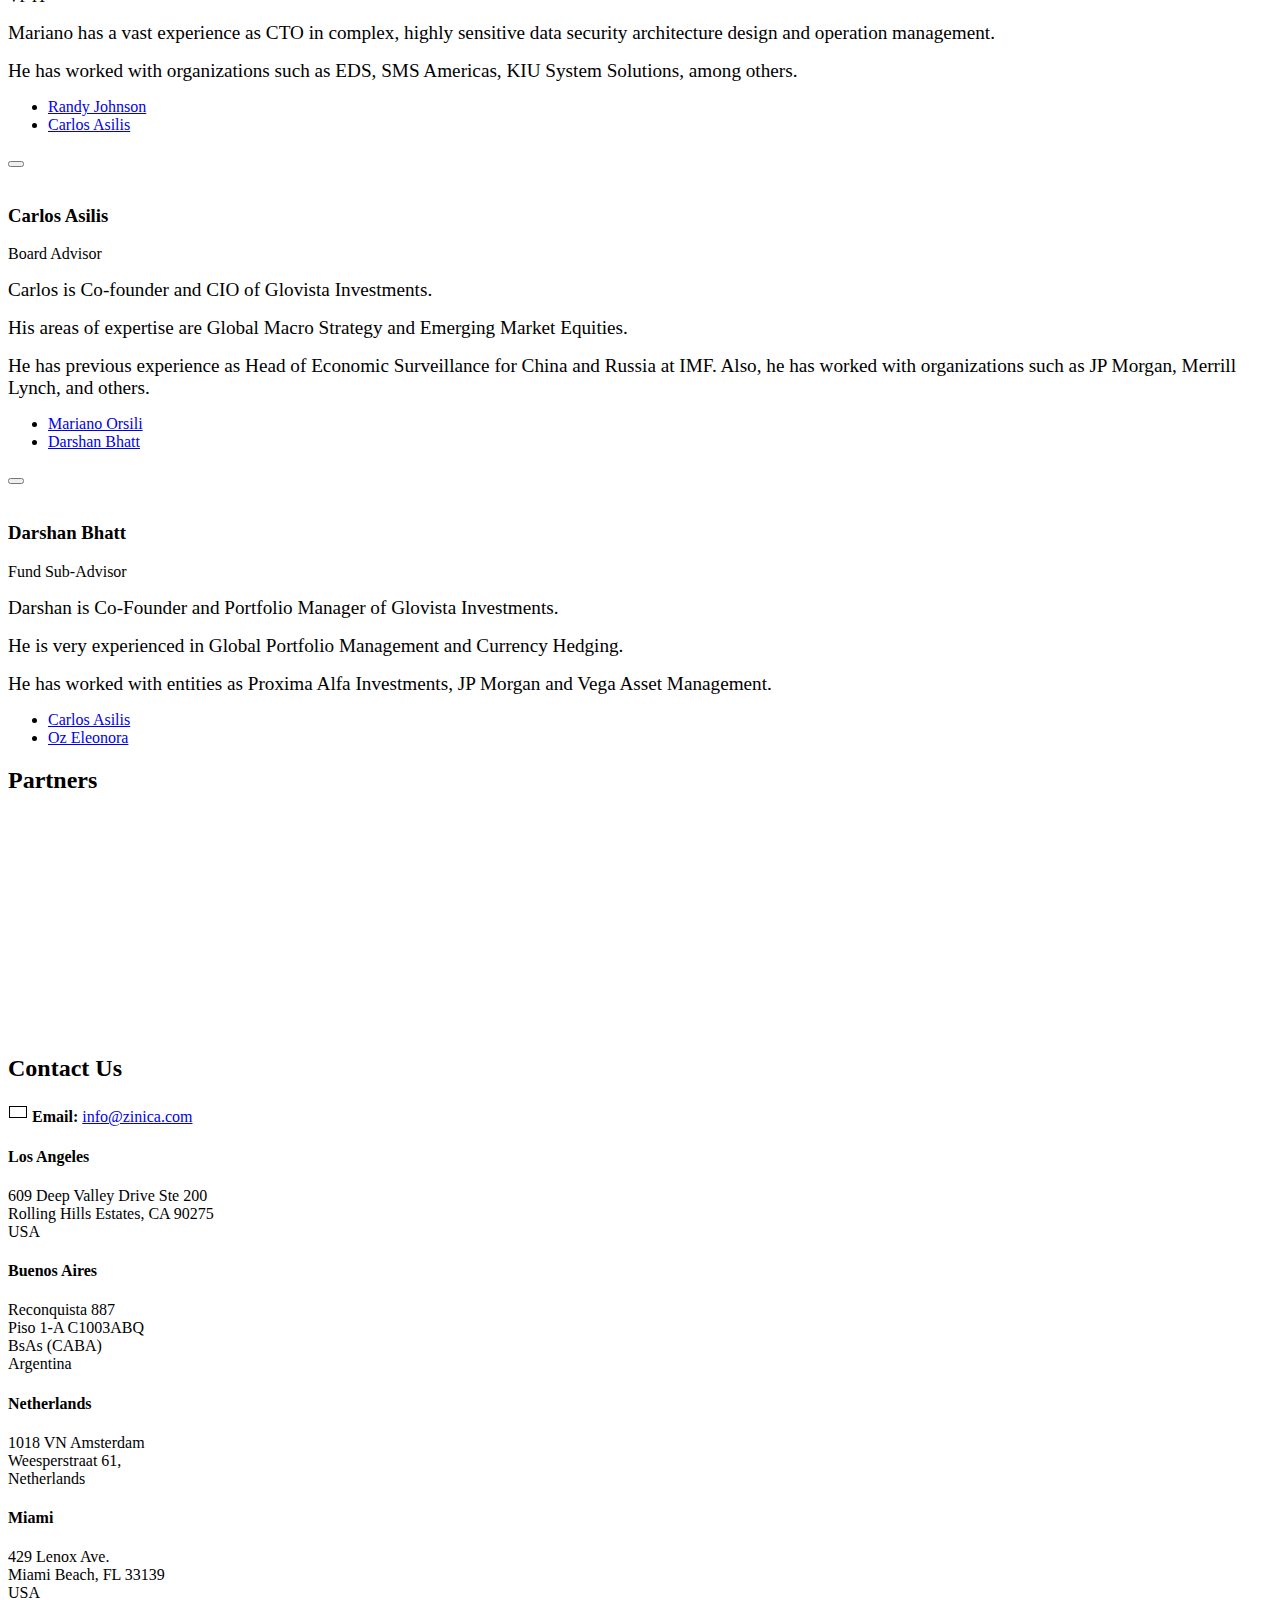
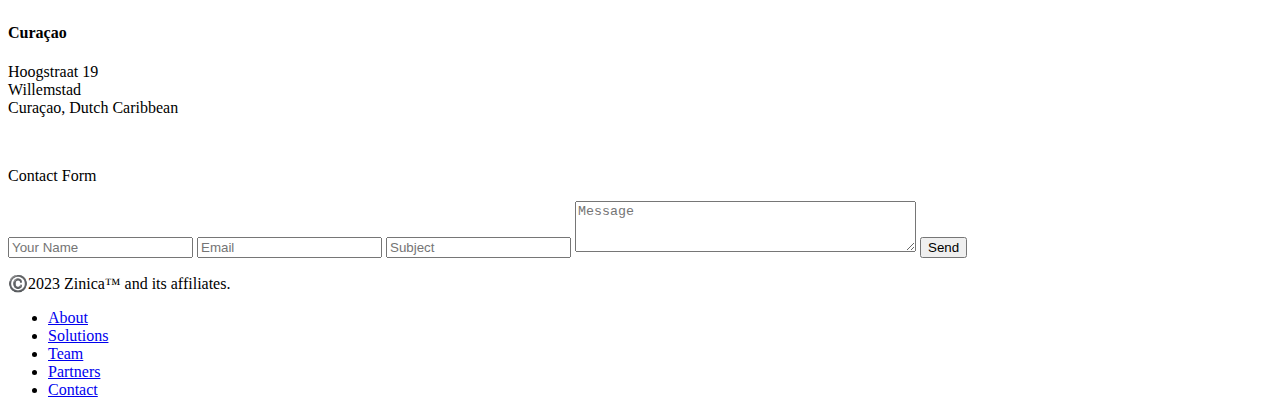
==== commit 8cae1f4c: "se modifico" ====
--- a/index.html
+++ b/index.html
@@ -157,7 +157,7 @@
       <div class="uk-container">
           
 
-        <div class="hero-content uk-width-1-2" data-sr-id="1" style="; visibility: visible; -webkit-transform: translateY(0) scale(1); opacity: 1;transform: translateY(0) scale(1); opacity 1;-webkit-transition: -webkit-transform 1s cubic-bezier(0.6, 0.2, 0.1, 1) 0s, opacity 1s cubic-bezier(0.6, 0.2, 0.1, 1) 0s; transition: transform 1s cubic-bezier(0.6, 0.2, 0.1, 1) 0s, opacity 1s cubic-beizer(0.6, 0.2, 0.1, 1)"  >
+        <div class="hero-content uk-width-1-2" >
           <h1>Catalyze cross border capital markets transactions of regulated asset backed digital assets</h1>
           <div class="accent-color"></div>
         </div>
@@ -578,8 +578,8 @@
               <div class="sr contact-information">
                 <p>
                   <svg width="20" height="20" viewbox="0 0 20 20" xmlns="http://www.w3.org/2000/svg" ratio="1"> <polyline fill="none" stroke="#fff" points="1.4,6.5 10,11 18.6,6.5"></polyline> <path class="footer-icon" d="M 1,4 1,16 19,16 19,4 1,4 Z M 18,15 2,15 2,5 18,5 18,15 Z"></path></svg>
-                  <b>Email: </b>
-                  <a href="mailto:" target="_top"></a>
+                  <b>Email:</b>
+                  <a href="mailto:info@zinica.com" target="_top">info@zinica.com</a>
                 </p>
                 <!--<p>
                     <img src="https://zinica.s3.amazonaws.com/static/images/icons/phone.svg" width="20" alt="">
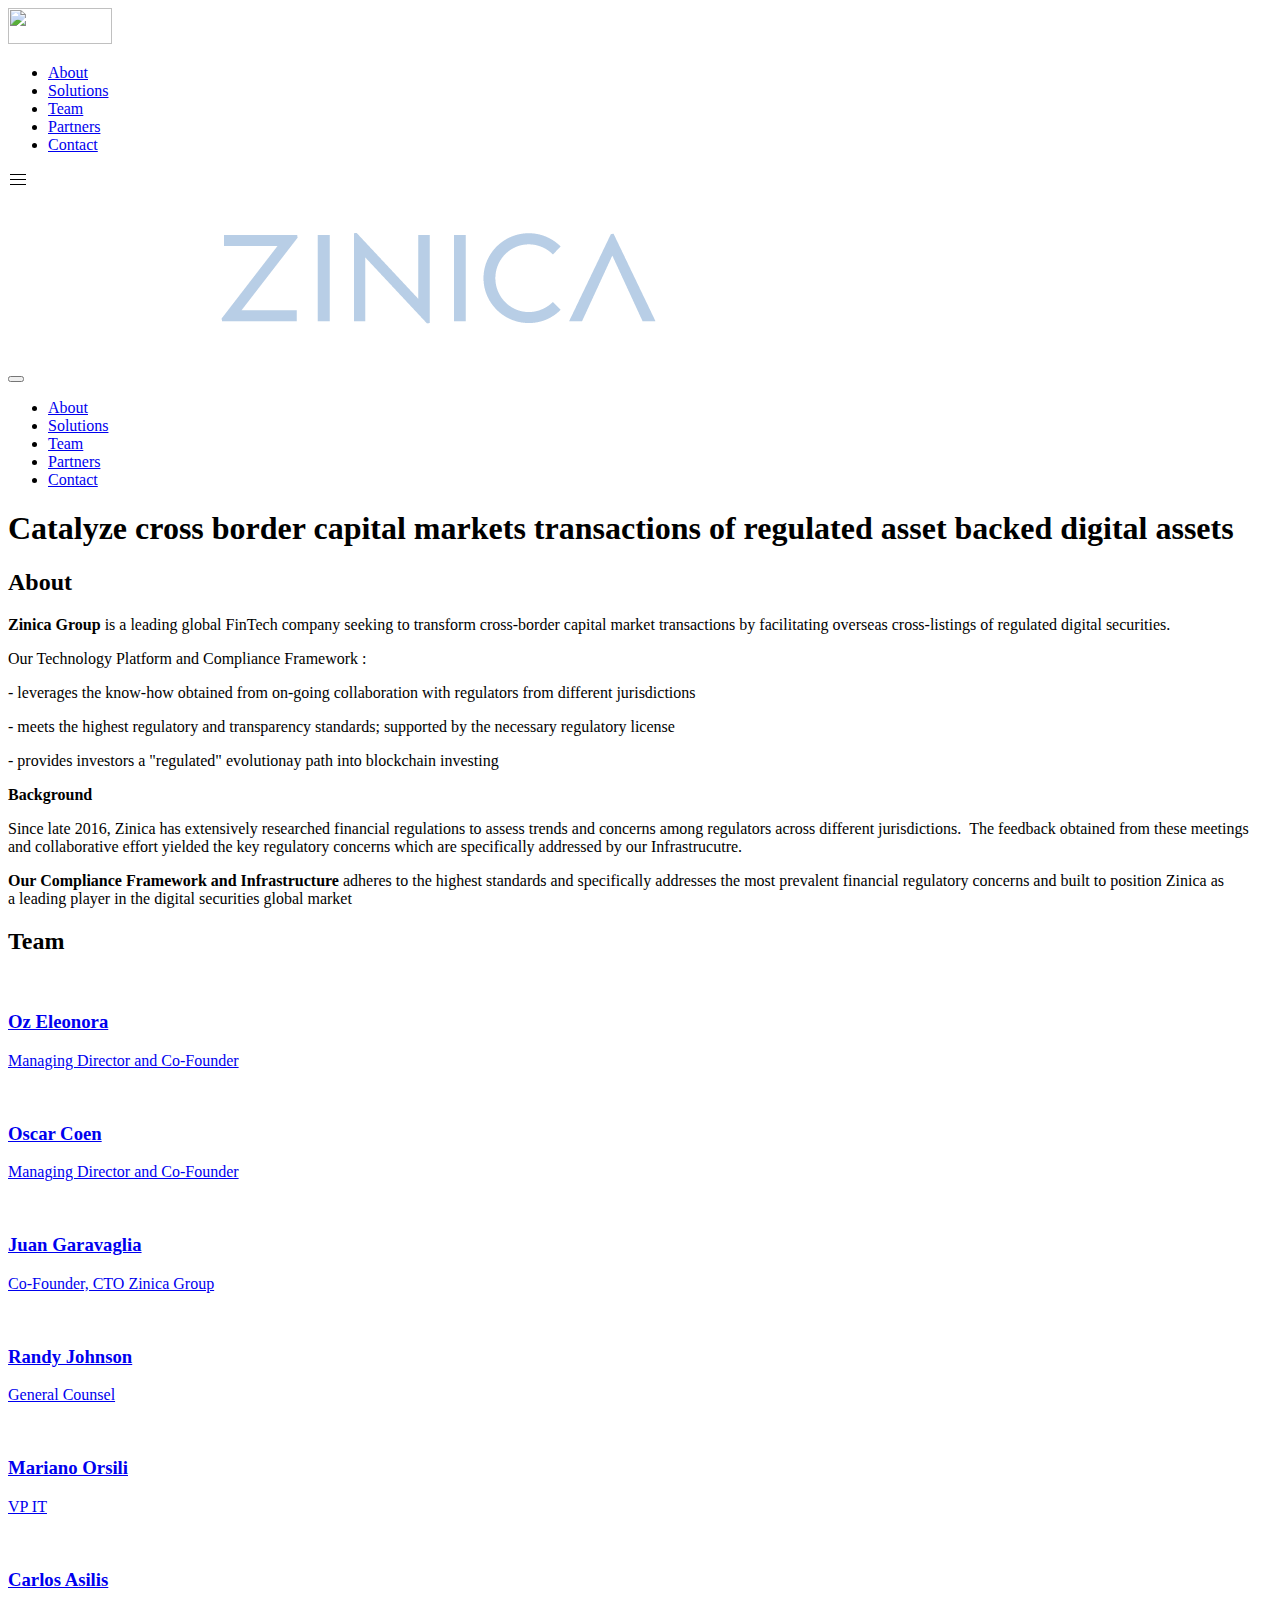
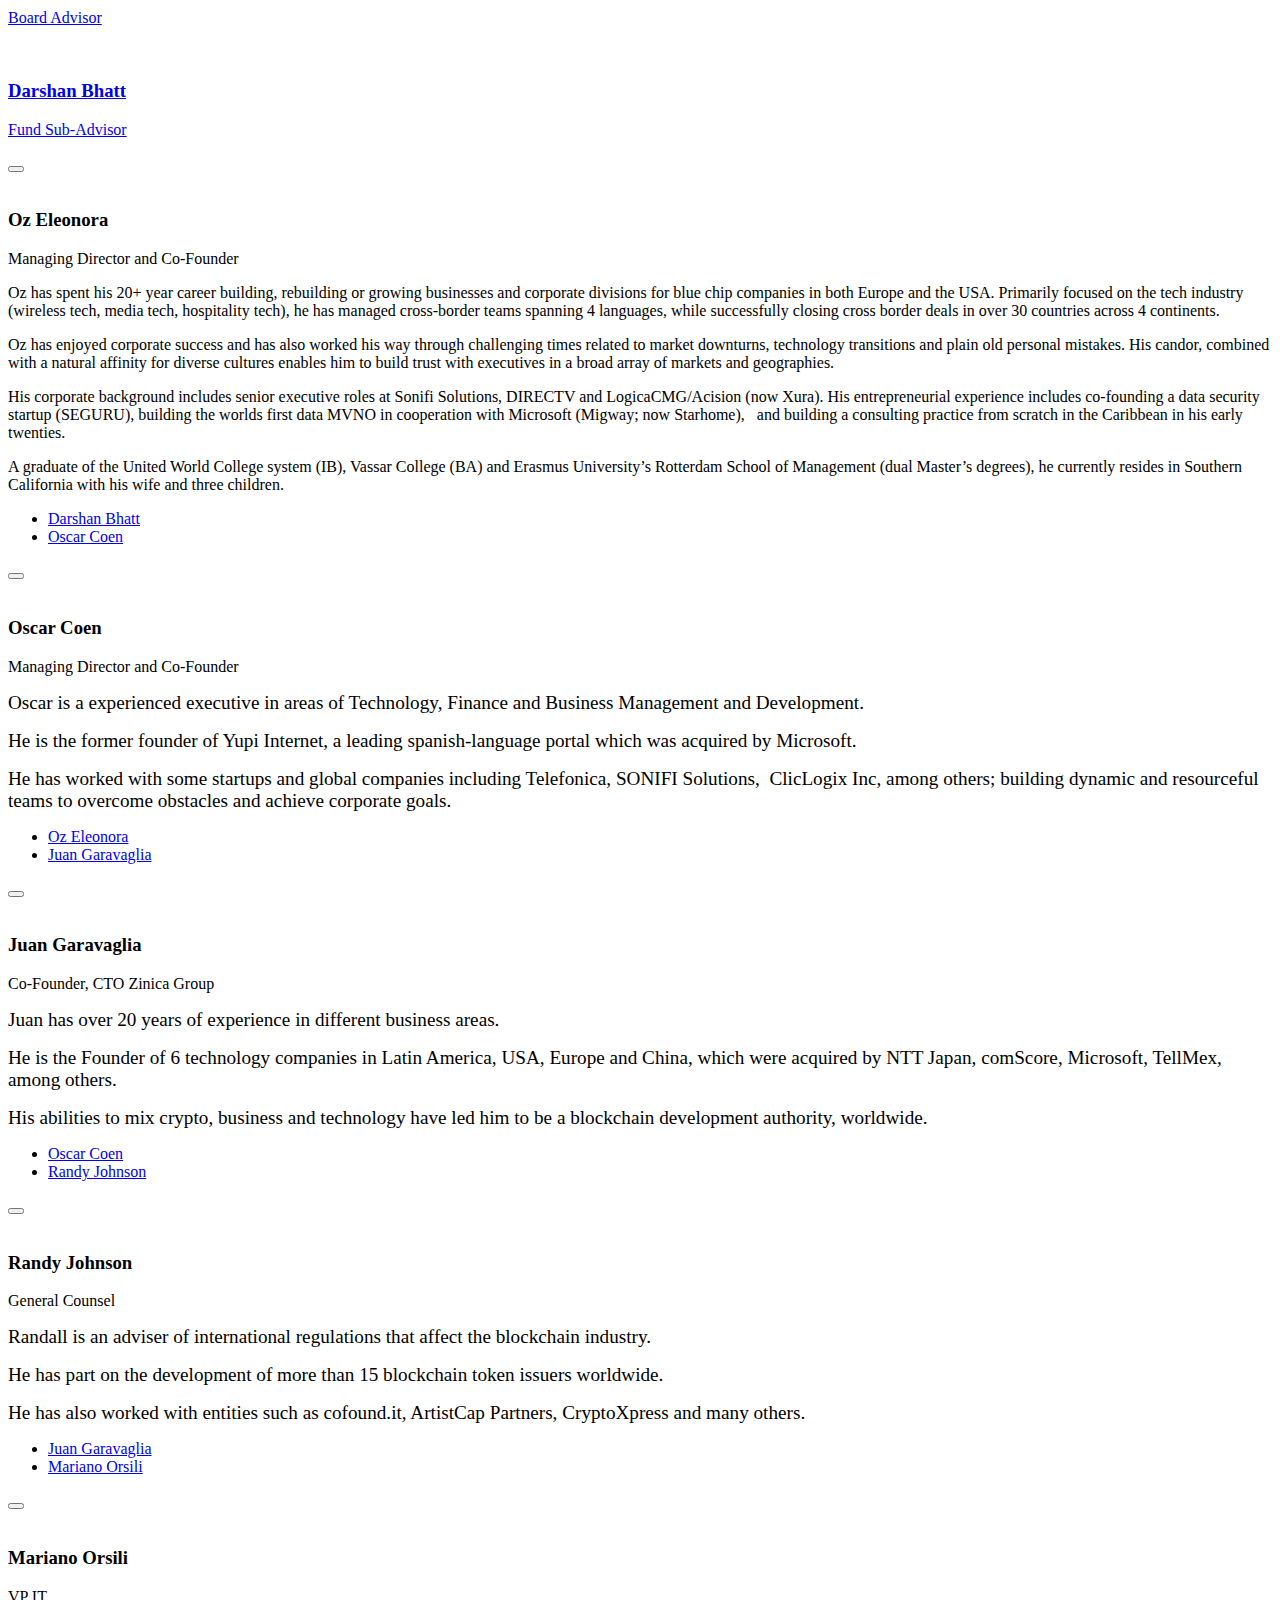
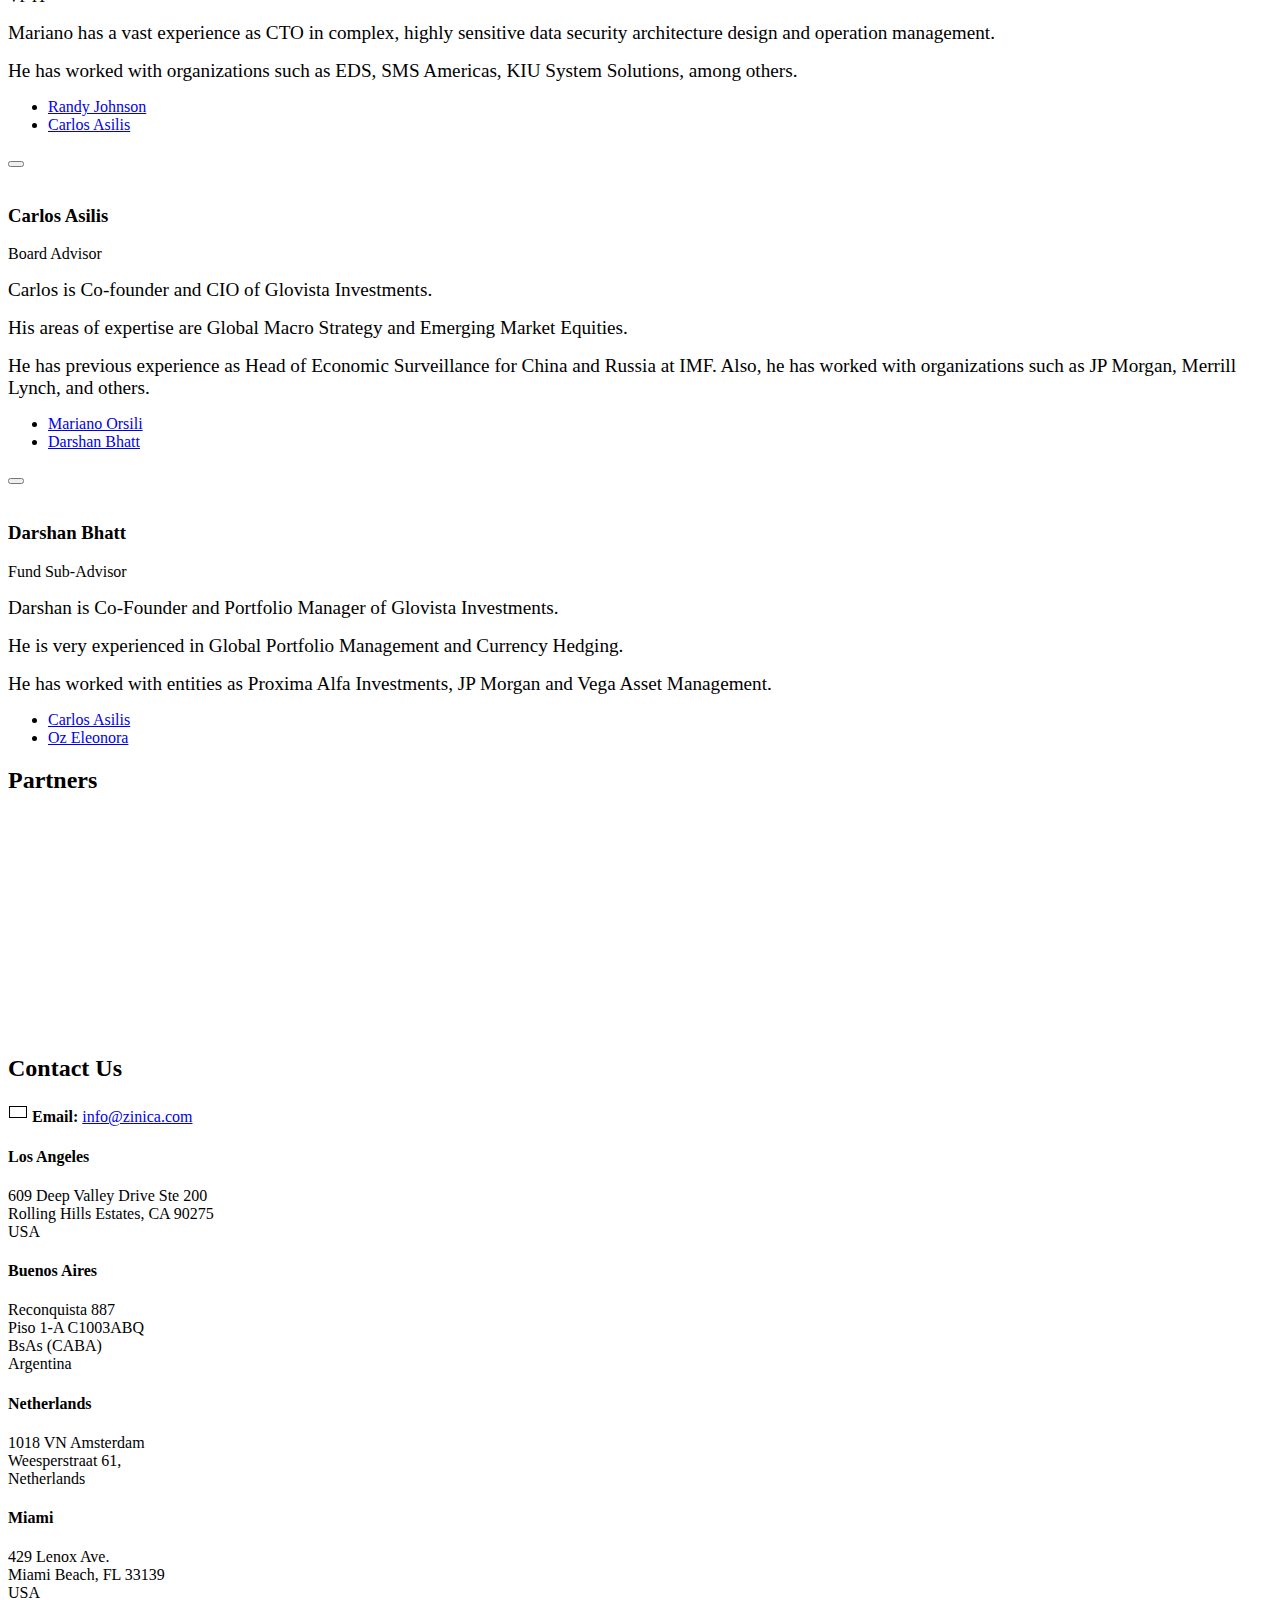
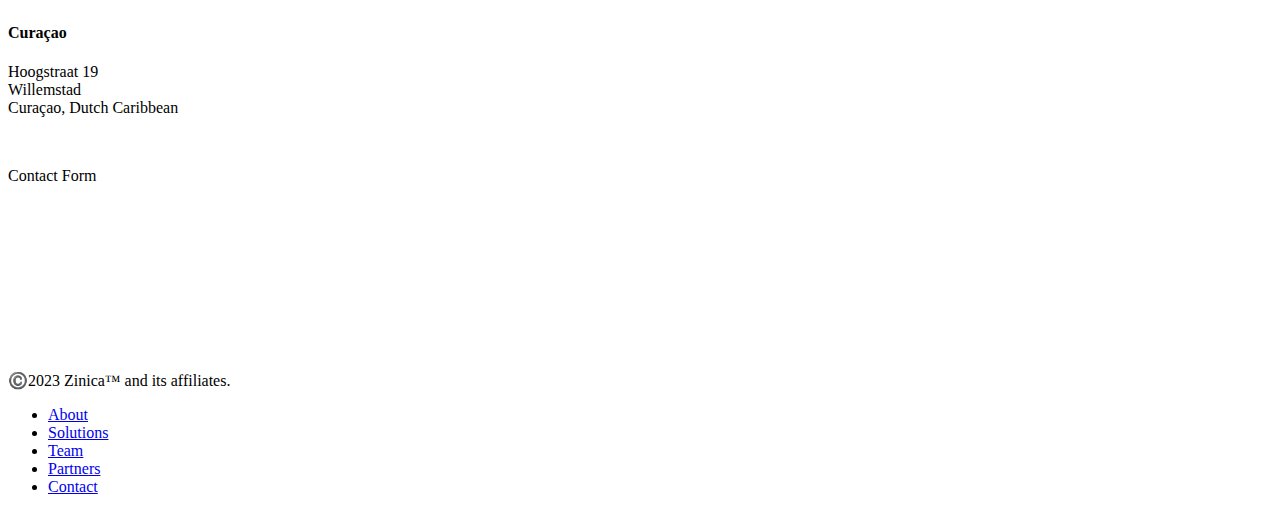
==== commit 93d6c47c: "modificado" ====
--- a/index.html
+++ b/index.html
@@ -50,16 +50,16 @@
           <a id="wm-save-snapshot-open" href="#" title="Share via My Web Archive" >
             <span class="iconochive-web"></span>
           </a>
-          <a href="https://archive.org/account/login.php" title="Sign In" id="wm-sign-in">
+          <a href="" title="Sign In" id="wm-sign-in">
             <span class="iconochive-person"></span>
           </a>
           <span id="wm-save-snapshot-in-progress" class="iconochive-web"></span>
         </span>
-                <a class="xxs" href="http://faq.web.archive.org/" title="Get some help using the Wayback Machine" style="top:-6px;"><span class="iconochive-question" style="color:rgb(87,186,244);font-size:160%;"></span></a>
+                <a class="xxs" href="" title="Get some help using the Wayback Machine" style="top:-6px;"><span class="iconochive-question" style="color:rgb(87,186,244);font-size:160%;"></span></a>
         <a id="wm-tb-close" href="#close" style="top:-2px;" title="Close the toolbar"><span class="iconochive-remove-circle" style="color:#888888;font-size:240%;"></span></a>
       </div>
       <div id="wm-share" class="xxs">
-        <a href="/web/20230924211310/http://web.archive.org/screenshot/https://www.zinica.com/"
+        <a href=""
            id="wm-screenshot"
            title="screenshot">
           <span class="wm-icon-screen-shot"></span>
@@ -81,8 +81,8 @@
     <div style="background-color:#666;color:#fff;font-weight:bold;text-align:center">COLLECTED BY</div>
     <div style="padding:3px;position:relative" id="wm-collected-by-content">
       <div style="display:inline-block;vertical-align:top;width:49%;">
-			<span class="c-logo" style="background-image:url(https://archive.org/services/img/commoncrawl)"></span>
-		<div>Collection: <a style="color:#33f;" href="https://archive.org/details/commoncrawl" target="_new"><span class="wm-title">Common Crawl</span></a></div>
+			<span class="c-logo" style="background-image:url()"></span>
+		<div>Collection: <a style="color:#33f;" href="" target="_new"><span class="wm-title">Common Crawl</span></a></div>
 		<div style="max-height:75px;overflow:hidden;position:relative;">
 	  <div style="position:absolute;top:0;left:0;width:100%;height:75px;background:linear-gradient(to bottom,rgba(255,255,255,0) 0%,rgba(255,255,255,0) 90%,rgba(255,255,255,255) 100%);"></div>
 	  Web crawl data from Common Crawl.
@@ -106,11 +106,11 @@
     
 
     
-<div class="hero" style="background-image: url('https://web.archive.org/web/20230924211310im_/https://zinica.s3.amazonaws.com/media/filer_public/e5/d4/e5d4bfe3-73b0-497c-8fb1-74286922d146/background.jpg');">
+<div class="hero" style="background-image: url('');">
       <div class="uk-container">
         <div class="nav-menu">
         <a href="/web/20230924211310/https://www.zinica.com/" class="uk-logo">
-          <img class="hero-logo" src="https://web.archive.org/web/20230924211310im_/https://zinica.s3.amazonaws.com/static/images/logo-offcanvas.png" width="104" height="36" alt="">
+          <img class="hero-logo" src="" width="104" height="36" alt="">
         </a>
         <ul class="link-collection uk-visible@s">
             <li>
@@ -157,7 +157,7 @@
       <div class="uk-container">
           
 
-        <div class="hero-content uk-width-1-2" >
+        <div class="hero-content uk-width-1-2"  >
           <h1>Catalyze cross border capital markets transactions of regulated asset backed digital assets</h1>
           <div class="accent-color"></div>
         </div>
@@ -624,23 +624,14 @@
 
 
               </div><!-- end addresses-list -->
-              <img src="dddstatic/images/logo-footer.png" alt="">
+              <img src="static/images/logo-footer.png" alt="">
             </div><!-- end footer container -->
 
             <div class="footer-container form-container">
               <div class="sr contact-form">
                 <p class="title">Contact Form</p>
-
-                <form id="contact-form" action="/web/20230924211310/https://www.zinica.com/contact-form/" method="POST">
-                  <input type="hidden" name="csrfmiddlewaretoken" value="AT7TIkoz0RFZ5Ik6qNQ52Mcgygm72UwFx7oOu8Eo9NB3FaoZtrUJ9xm8BvJb0Gkw"/>
-                  <input type="text" name="full_name" placeholder="Your Name" class="uk-input" required id="id_full_name"/>
-                  <input type="email" name="email" placeholder="Email" type="email" class="uk-input" required id="id_email"/>
-                  <input type="text" name="subject" placeholder="Subject" class="uk-input" required id="id_subject"/>
-                  <textarea name="message" cols="40" rows="3" placeholder="Message" class="uk-textarea" required id="id_message">
-</textarea>
-
-                  <input type="submit" class="uk-button uk-button-primary" value="Send">
-                </form>
+                <embed src="https://docs.google.com/forms/d/e/1FAIpQLSeekdBueJ-UdXPSJrlW2yX0STgDL6ntmLdvfwiJ6VTgYEpL9w/viewform?usp=sf_link" width="150" eigth="140 "/>
+
               </div>
             </div><!-- end footer container -->
 
@@ -689,18 +680,18 @@
 
     
     <!-- This file stores project-specific CSS -->
-    <link href="https://web.archive.org/web/20230924211310cs_/https://zinica.s3.amazonaws.com/static/zinica/css/project.css" rel="stylesheet">
-
-      <script src="https://web.archive.org/web/20230924211310js_/https://zinica.s3.amazonaws.com/static/zinica/js/project.js"></script>
-      <script src="https://web.archive.org/web/20230924211310js_/https://zinica.s3.amazonaws.com/static/zinica/js/scrollreveal.min.js"></script>
-      <script src="https://web.archive.org/web/20230924211310js_/https://cdnjs.cloudflare.com/ajax/libs/uikit/3.0.0-beta.35/js/uikit.min.js"></script>      
+    <link href="" rel="stylesheet">
+
+      <script src=""></script>
+      <script src=""></script>
+      <script src=""></script>      
       <script>
         window.sr = ScrollReveal();
         sr.reveal('.hero-content', { duration: 1000 });
         sr.reveal('.sr');
       </script>
-      <script src="https://web.archive.org/web/20230924211310js_/https://code.jquery.com/jquery-3.3.1.min.js" integrity="" crossorigin="anonymous"></script>
-      <script src="//web.archive.org/web/20230924211310js_/https://cdn.jsdelivr.net/npm/alertifyjs@1.11.1/build/alertify.min.js"></script>
+      <script src="" integrity="" crossorigin="anonymous"></script>
+      <script src=""></script>
       <script type="text/javascript">
         alertify.set('notifier','position', 'top-right');
         $('#contact-form').on('submit', function(event){
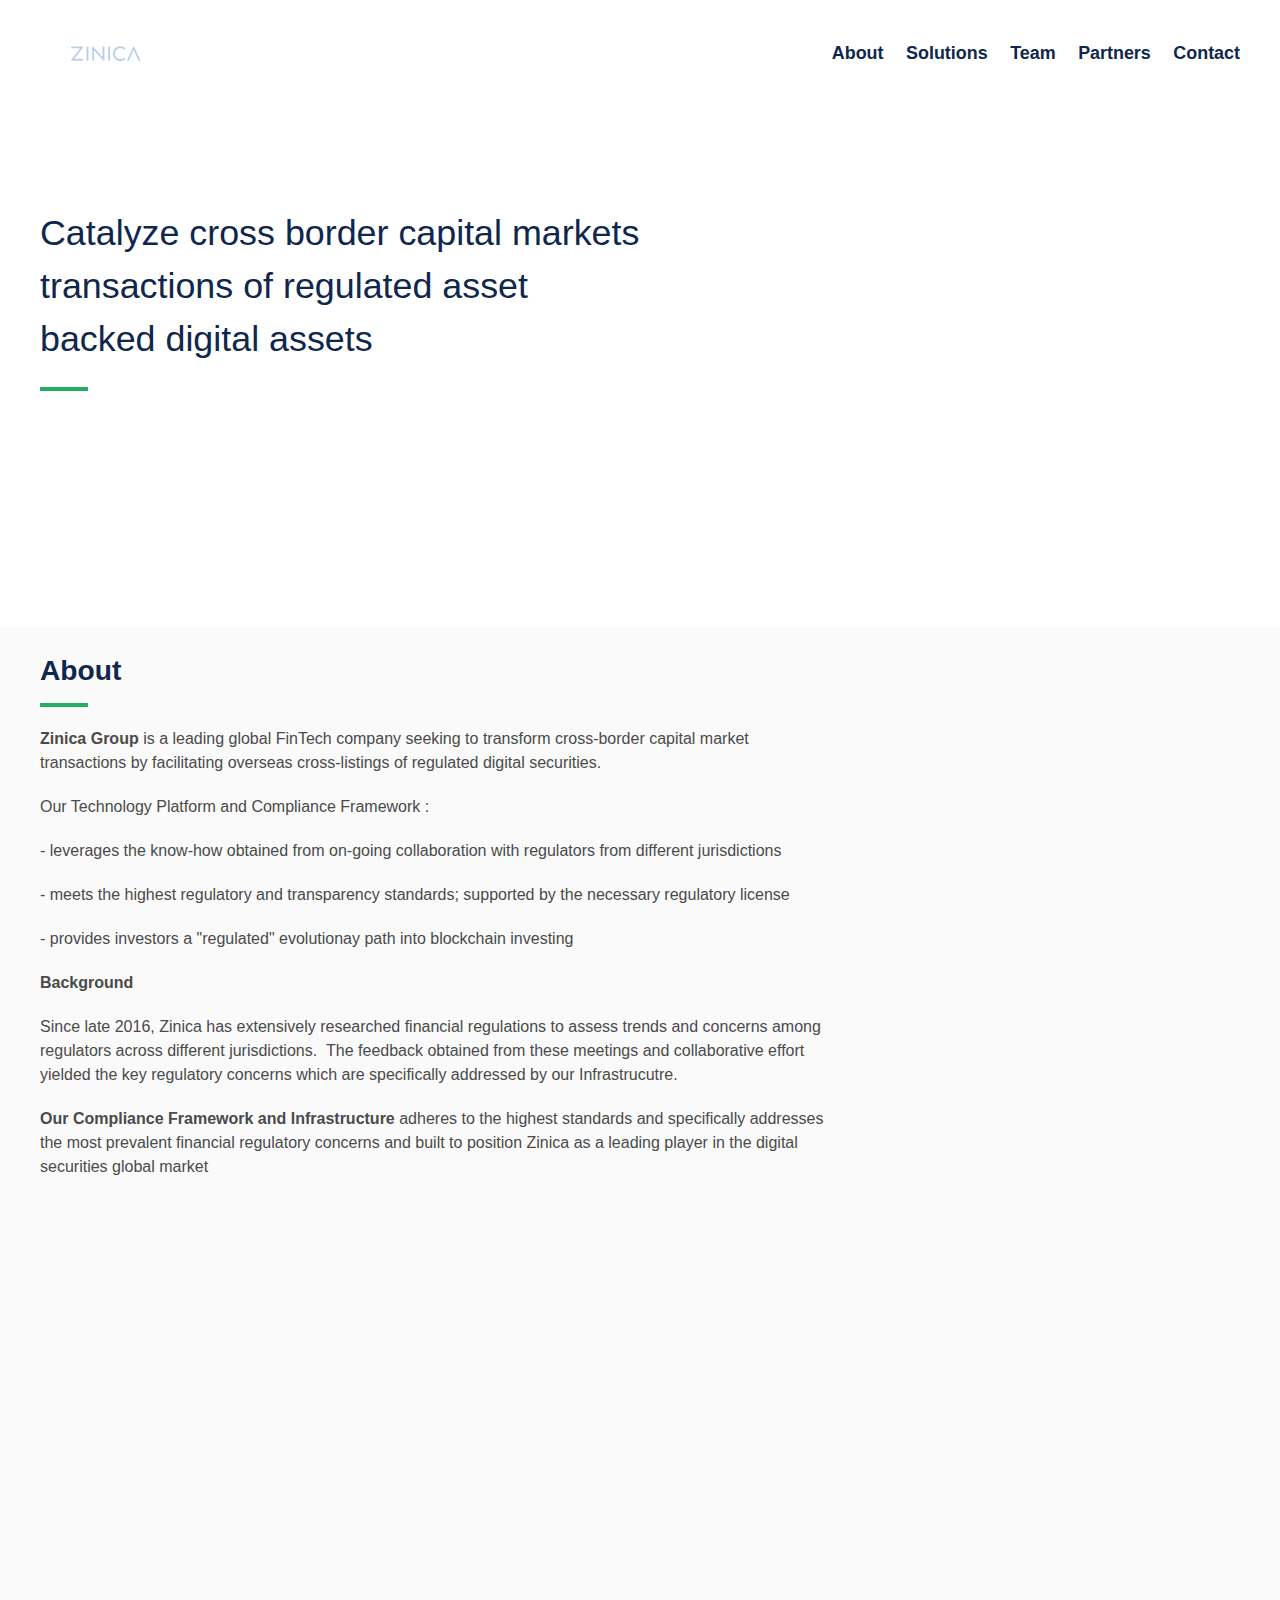
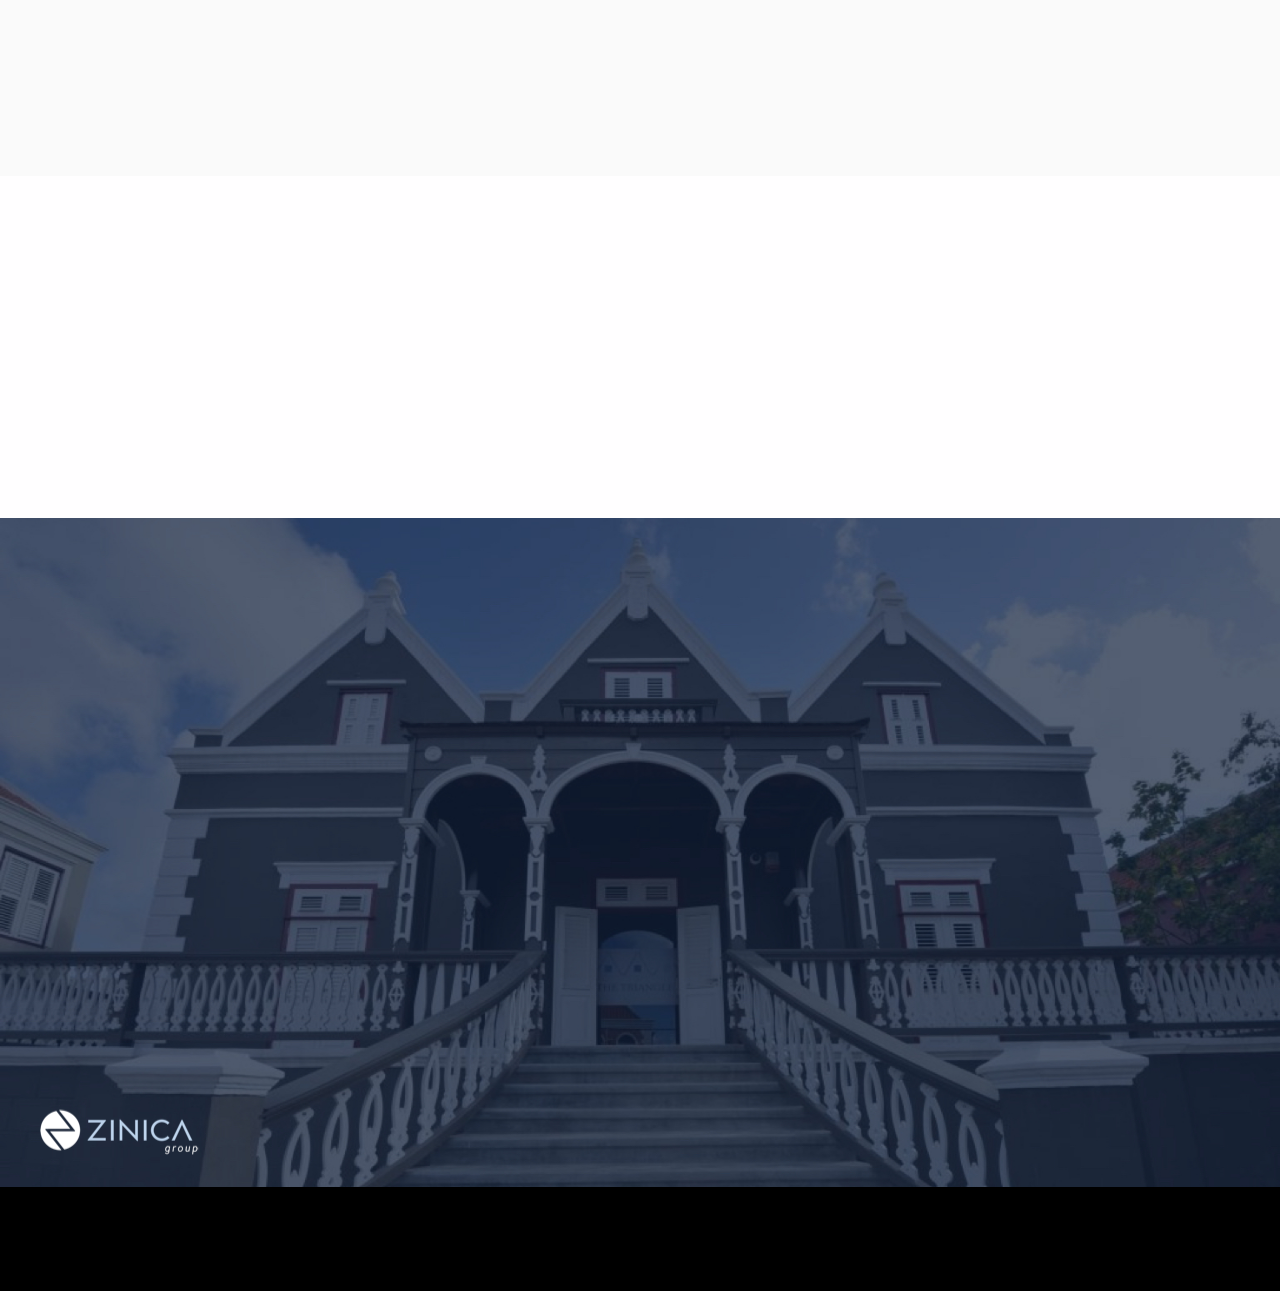
==== commit 2001cef9: "se realizaron cambios" ====
--- a/index.html
+++ b/index.html
@@ -1,116 +1,64 @@
+
+
+
 <!DOCTYPE html>
 <html lang="en">
   <head>
+    <meta charset="utf-8">
+    <meta http-equiv="x-ua-compatible" content="ie=edge">
+    <title>zinica</title>
+    <meta name="viewport" content="width=device-width, initial-scale=1.0">
+    <meta name="description" content="">
+    <meta name="author" content="">
+    <link rel="apple-touch-icon" sizes="57x57" href="https://zinica.s3.amazonaws.com/static/zinica/images/favicon/apple-icon-57x57.png">
+    <link rel="apple-touch-icon" sizes="60x60" href="https://zinica.s3.amazonaws.com/static/zinica/images/favicon/apple-icon-60x60.png">
+    <link rel="apple-touch-icon" sizes="72x72" href="https://zinica.s3.amazonaws.com/static/zinica/images/favicon/apple-icon-72x72.png">
+    <link rel="apple-touch-icon" sizes="76x76" href="https://zinica.s3.amazonaws.com/static/zinica/images/favicon/apple-icon-76x76.png">
+    <link rel="apple-touch-icon" sizes="114x114" href="https://zinica.s3.amazonaws.com/static/zinica/images/favicon/apple-icon-114x114.png">
+    <link rel="apple-touch-icon" sizes="120x120" href="https://zinica.s3.amazonaws.com/static/zinica/images/favicon/apple-icon-120x120.png">
+    <link rel="apple-touch-icon" sizes="144x144" href="https://zinica.s3.amazonaws.com/static/zinica/images/favicon/apple-icon-144x144.png">
+    <link rel="apple-touch-icon" sizes="152x152" href="https://zinica.s3.amazonaws.com/static/zinica/images/favicon/apple-icon-152x152.png">
+    <link rel="apple-touch-icon" sizes="180x180" href="https://zinica.s3.amazonaws.com/static/zinica/images/favicon/apple-icon-180x180.png">
+    <link rel="icon" type="image/png" sizes="192x192"  href="https://zinica.s3.amazonaws.com/static/zinica/images/favicon/android-icon-192x192.png">
+    <link rel="icon" type="image/png" sizes="32x32" href="https://zinica.s3.amazonaws.com/static/zinica/images/favicon/favicon-32x32.png">
+    <link rel="icon" type="image/png" sizes="96x96" href="https://zinica.s3.amazonaws.com/static/zinica/images/favicon/favicon-96x96.png">
+    <link rel="icon" type="image/png" sizes="16x16" href="https://zinica.s3.amazonaws.com/static/zinica/images/favicon/favicon-16x16.png">
+    <link rel="manifest" href="static/images/favicon/mainfest.json">
+    <meta name="msapplication-TileColor" content="#ffffff">
+    <meta name="msapplication-TileImage" content="https://zinica.s3.amazonaws.com/static/zinica/images/favicon/ms-icon-144x144.png">
+    <meta name="theme-color" content="#ffffff">
+
+    <!-- HTML5 shim, for IE6-8 support of HTML5 elements -->
+    <!--[if lt IE 9]>
+      <script src="https://cdnjs.cloudflare.com/ajax/libs/html5shiv/3.7.3/html5shiv.min.js"></script>
+    <![endif]-->
+    <link href="static/css.css" rel="stylesheet">
+    <link href="static/css1.css" rel="stylesheet">
+    <link rel="stylesheet" href="static/alertify.min.css"/>
+    <!-- Default theme -->
+    <link rel="stylesheet" href="static/default.min.css"/>
+
+    
+    <!-- Your stuff: Third-party CSS libraries go here -->
+    
+
+    
+    <!-- This file stores project-specific CSS -->
+    <link href="static/project.min.css" rel="stylesheet">
+
+
+
   </head>
 
-  <body><!-- BEGIN WAYBACK TOOLBAR INSERT -->
-<script>__wm.rw(0);</script>
-<div id="wm-ipp-base" lang="en" style="display:none;direction:ltr;">
-<div id="wm-ipp" style="position:fixed;left:0;top:0;right:0;">
-<div id="donato" style="position:relative;width:100%;">
-  <div id="donato-base">
-
-  </div>
-</div><div id="wm-ipp-inside">
-  <div id="wm-toolbar" style="position:relative;display:flex;flex-flow:row nowrap;justify-content:space-between;">
-    <div id="wm-logo" style="/*width:110px;*/padding-top:12px;">
-   
-    </div>
-    <div class="c" style="display:flex;flex-flow:column nowrap;justify-content:space-between;flex:1;">
-      <form class="u" style="display:flex;flex-direction:row;flex-wrap:nowrap;" target="_top" method="get" action="/web/submit" name="wmtb" id="wmtb"><input type="text" name="url" id="wmtbURL" value="https://www.zinica.com/" onfocus="this.focus();this.select();" style="flex:1;"/><input type="hidden" name="type" value="replay" /><input type="hidden" name="date" value="20230924211310" /><input type="submit" value="Go" />
-      </form>
-      <div style="display:flex;flex-flow:row nowrap;align-items:flex-end;">
-                <div class="s" id="wm-nav-captures" style="flex:1;">
-                    <a class="t" href="/web/20230924211310*/https://www.zinica.com/" title="See a list of every capture for this URL">57 captures</a>
-          <div class="r" title="Timespan for captures of this URL">22 Jun 2003 - 20 Mar 2024</div>
-          </div>
-        <div class="k">
-          <a href="" id="wm-graph-anchor">
-            <div id="wm-ipp-sparkline" title="Explore captures for this URL" style="position: relative">
-              <canvas id="wm-sparkline-canvas" width="725" height="27" border="0"></canvas>
-            </div>
-          </a>
-        </div>
-      </div>
-    </div>
-    <div class="n">
-      <table>
-        <tbody>
-
-
-          </tr>
-        </tbody>
-      </table>
-    </div>
-    <div class="r" style="display:flex;flex-flow:column nowrap;align-items:flex-end;justify-content:space-between;">
-      <div id="wm-btns" style="text-align:right;height:23px;">
-                <span class="xxs">
-          <div id="wm-save-snapshot-success">success</div>
-          <div id="wm-save-snapshot-fail">fail</div>
-          <a id="wm-save-snapshot-open" href="#" title="Share via My Web Archive" >
-            <span class="iconochive-web"></span>
-          </a>
-          <a href="" title="Sign In" id="wm-sign-in">
-            <span class="iconochive-person"></span>
-          </a>
-          <span id="wm-save-snapshot-in-progress" class="iconochive-web"></span>
-        </span>
-                <a class="xxs" href="" title="Get some help using the Wayback Machine" style="top:-6px;"><span class="iconochive-question" style="color:rgb(87,186,244);font-size:160%;"></span></a>
-        <a id="wm-tb-close" href="#close" style="top:-2px;" title="Close the toolbar"><span class="iconochive-remove-circle" style="color:#888888;font-size:240%;"></span></a>
-      </div>
-      <div id="wm-share" class="xxs">
-        <a href=""
-           id="wm-screenshot"
-           title="screenshot">
-          <span class="wm-icon-screen-shot"></span>
-        </a>
-        <a href="#" id="wm-video" title="video">
-          <span class="iconochive-movies"></span>
-        </a>
-        <a><span class="iconochive-facebook" style="color:#3b5998;font-size:160%;"></span></a>
-        <a> <span class="iconochive-twitter" style="color:#1dcaff;font-size:160%;"></span></a>
-      </div>
-      <div style="padding-right:2px;text-align:right;white-space:nowrap;">
-
-      </div>
-    </div>
-  </div>
-    <div id="wm-capinfo" style="border-top:1px solid #777;display:none; overflow: hidden">
-        <div id="wm-capinfo-notice" source="api"></div>
-                <div id="wm-capinfo-collected-by">
-    <div style="background-color:#666;color:#fff;font-weight:bold;text-align:center">COLLECTED BY</div>
-    <div style="padding:3px;position:relative" id="wm-collected-by-content">
-      <div style="display:inline-block;vertical-align:top;width:49%;">
-			<span class="c-logo" style="background-image:url()"></span>
-		<div>Collection: <a style="color:#33f;" href="" target="_new"><span class="wm-title">Common Crawl</span></a></div>
-		<div style="max-height:75px;overflow:hidden;position:relative;">
-	  <div style="position:absolute;top:0;left:0;width:100%;height:75px;background:linear-gradient(to bottom,rgba(255,255,255,0) 0%,rgba(255,255,255,0) 90%,rgba(255,255,255,255) 100%);"></div>
-	  Web crawl data from Common Crawl.
-	</div>
-	      </div>
-    </div>
-    </div>
-    <div id="wm-capinfo-timestamps">
- 
-    <div>
-      <div id="wm-capresources" style="margin:0 5px 5px 5px;max-height:250px;overflow-y:scroll !important"></div>
-    </div>
-    </div>
-  </div></div></div></div>
-<script type="text/javascript">//<![CDATA[
-
-  __wm.rw(1);
-//]]></script>
-<!-- END WAYBACK TOOLBAR INSERT -->
- 
-    
-
-    
-<div class="hero" style="background-image: url('');">
+  <body>
+    
+
+    
+<div class="hero" style="background-image: url('https://zinica.s3.amazonaws.com/media/filer_public/e5/d4/e5d4bfe3-73b0-497c-8fb1-74286922d146/background.jpg');">
       <div class="uk-container">
         <div class="nav-menu">
-        <a href="/web/20230924211310/https://www.zinica.com/" class="uk-logo">
-          <img class="hero-logo" src="" width="104" height="36" alt="">
+        <a href="/" class="uk-logo">
+          <img class="hero-logo" src="static/images/logo-offcanvas.png" width="104" height="36" alt="">
         </a>
         <ul class="link-collection uk-visible@s">
             <li>
@@ -130,7 +78,7 @@
             </li>
           </ul>
           <div class="uk-offcanvas-content uk-hidden@s">
-            <a href="#offcanvas-usage" class="uk-hidden@s" uk-toggle> <svg class="white-svg-icon" width="20" height="20" viewbox="0 0 20 20" xmlns="http://www.w3.org/2000/svg" ratio="1"> <rect x="2" y="4" width="16" height="1"></rect> <rect x="2" y="9" width="16" height="1"></rect> <rect x="2" y="14" width="16" height="1"></rect></svg></a>
+            <a href="#offcanvas-usage" class="uk-hidden@s" uk-toggle> <svg  class="white-svg-icon" width="20" height="20" viewBox="0 0 20 20" xmlns="http://www.w3.org/2000/svg" ratio="1"> <rect x="2" y="4" width="16" height="1"></rect> <rect x="2" y="9" width="16" height="1"></rect> <rect x="2" y="14" width="16" height="1"></rect></svg></a>
             
                 <div id="offcanvas-usage" uk-offcanvas>
                     <div class="uk-offcanvas-bar">
@@ -139,11 +87,11 @@
             
                         <img class="offcanvas-logo" src="static/images/logo-offcanvas.png" alt="">
                         <ul class="uk-nav uk-nav-primary uk-nav-center uk-margin-auto-vertical">
-                            <li><a href="#about">About</a></li>
-                            <li><a href="#solutions">Solutions</a></li>
-                            <li><a href="#team">Team</a></li>
-                            <li><a href="#partners">Partners</a></li>
-                            <li><a href="#contact">Contact</a></li>
+                            <li ><a href="#about">About</a></li>
+                            <li ><a href="#solutions">Solutions</a></li>
+                            <li ><a href="#team">Team</a></li>
+                            <li ><a href="#partners">Partners</a></li>
+                            <li ><a href="#contact">Contact</a></li>
                         </ul>
                     </div>
                 </div>
@@ -157,7 +105,7 @@
       <div class="uk-container">
           
 
-        <div class="hero-content uk-width-1-2"  >
+        <div class="hero-content uk-width-1-2">
           <h1>Catalyze cross border capital markets transactions of regulated asset backed digital assets</h1>
           <div class="accent-color"></div>
         </div>
@@ -203,7 +151,7 @@
           
         
               <a href="#Oz-Eleonora" class="sr team-member" uk-toggle>
-                <img src="new_oz_eleonora33.jpeg" alt="">
+                <img src="https://zinica.s3.amazonaws.com/media/filer_public/c1/1f/c11f80d1-6499-4821-8ace-c0ccb668f27b/new_oz_eleonora33.jpeg" alt="">
                 <h3>Oz Eleonora</h3>
                 <p>Managing Director and Co-Founder</p>
               </a><!-- end team-member -->
@@ -211,7 +159,7 @@
           
         
               <a href="#Oscar-Coen" class="sr team-member" uk-toggle>
-                <img src="oscar-coen.jpg" alt="">
+                <img src="https://zinica.s3.amazonaws.com/media/filer_public/eb/aa/ebaaa05e-3305-444f-bc70-f583bdb2b861/oscar-coen.jpg" alt="">
                 <h3>Oscar Coen</h3>
                 <p>Managing Director and Co-Founder</p>
               </a><!-- end team-member -->
@@ -219,7 +167,7 @@
           
         
               <a href="#Juan-Garavaglia" class="sr team-member" uk-toggle>
-                <img src="juan.jpeg" alt="">
+                <img src="https://zinica.s3.amazonaws.com/media/filer_public/0d/cb/0dcb6757-7036-4c74-acbd-a0fb48ce3a01/juan.jpeg" alt="">
                 <h3>Juan Garavaglia</h3>
                 <p>Co-Founder, CTO Zinica Group</p>
               </a><!-- end team-member -->
@@ -227,7 +175,7 @@
           
         
               <a href="#Randy-Johnson" class="sr team-member" uk-toggle>
-                <img src="randall-johnson.jpg" alt="">
+                <img src="https://zinica.s3.amazonaws.com/media/filer_public/f5/9c/f59c3d8c-1e65-4f41-9b75-3b24d221b67e/randall-johnson.jpg" alt="">
                 <h3>Randy Johnson</h3>
                 <p>General Counsel</p>
               </a><!-- end team-member -->
@@ -235,7 +183,7 @@
           
         
               <a href="#Mariano-Orsili" class="sr team-member" uk-toggle>
-                <img src="mariano.jpg" alt="">
+                <img src="https://zinica.s3.amazonaws.com/media/filer_public/dc/05/dc05892e-186d-4f4a-a572-1ac2e5a827ab/mariano.jpg" alt="">
                 <h3>Mariano Orsili</h3>
                 <p>VP IT</p>
               </a><!-- end team-member -->
@@ -243,7 +191,7 @@
           
         
               <a href="#Carlos-Asilis" class="sr team-member" uk-toggle>
-                <img src="dr_carlos_asilis_.jpg" alt="">
+                <img src="https://zinica.s3.amazonaws.com/media/filer_public/6e/0e/6e0ebcef-8978-4412-a0b7-6b8431fde1f0/dr_carlos_asilis_.jpg" alt="">
                 <h3>Carlos Asilis</h3>
                 <p>Board Advisor</p>
               </a><!-- end team-member -->
@@ -251,7 +199,7 @@
           
         
               <a href="#Darshan-Bhatt" class="sr team-member" uk-toggle>
-                <img src="darshan_b.jpg" alt="">
+                <img src="https://zinica.s3.amazonaws.com/media/filer_public/a1/55/a155745c-fec7-4238-a6c5-aa8c65b1347f/darshan_b.jpg" alt="">
                 <h3>Darshan Bhatt</h3>
                 <p>Fund Sub-Advisor</p>
               </a><!-- end team-member -->
@@ -269,7 +217,7 @@
           <div class="uk-modal-dialog uk-modal-body uk-margin-auto-vertical">
             <button class="uk-modal-close-default" type="button" uk-close></button>
             <div class="member-bio">
-              <img src="new_oz_eleonora33.jpeg" alt="">
+              <img src="https://zinica.s3.amazonaws.com/media/filer_public/c1/1f/c11f80d1-6499-4821-8ace-c0ccb668f27b/new_oz_eleonora33.jpeg" alt="">
               <div class="bio">
                 <h3>Oz Eleonora</h3>
                 <p>Managing Director and Co-Founder</p>
@@ -302,7 +250,7 @@
           <div class="uk-modal-dialog uk-modal-body uk-margin-auto-vertical">
             <button class="uk-modal-close-default" type="button" uk-close></button>
             <div class="member-bio">
-              <img src="oscar-coen.jpg" alt="">
+              <img src="https://zinica.s3.amazonaws.com/media/filer_public/eb/aa/ebaaa05e-3305-444f-bc70-f583bdb2b861/oscar-coen.jpg" alt="">
               <div class="bio">
                 <h3>Oscar Coen</h3>
                 <p>Managing Director and Co-Founder</p>
@@ -333,7 +281,7 @@
           <div class="uk-modal-dialog uk-modal-body uk-margin-auto-vertical">
             <button class="uk-modal-close-default" type="button" uk-close></button>
             <div class="member-bio">
-              <img src="juan.jpeg" alt="">
+              <img src="https://zinica.s3.amazonaws.com/media/filer_public/0d/cb/0dcb6757-7036-4c74-acbd-a0fb48ce3a01/juan.jpeg" alt="">
               <div class="bio">
                 <h3>Juan Garavaglia</h3>
                 <p>Co-Founder, CTO Zinica Group</p>
@@ -364,7 +312,7 @@
           <div class="uk-modal-dialog uk-modal-body uk-margin-auto-vertical">
             <button class="uk-modal-close-default" type="button" uk-close></button>
             <div class="member-bio">
-              <img src="randall-johnson.jpg" alt="">
+              <img src="https://zinica.s3.amazonaws.com/media/filer_public/f5/9c/f59c3d8c-1e65-4f41-9b75-3b24d221b67e/randall-johnson.jpg" alt="">
               <div class="bio">
                 <h3>Randy Johnson</h3>
                 <p>General Counsel</p>
@@ -395,11 +343,11 @@
           <div class="uk-modal-dialog uk-modal-body uk-margin-auto-vertical">
             <button class="uk-modal-close-default" type="button" uk-close></button>
             <div class="member-bio">
-              <img src="mariano.jpg" alt="">
+              <img src="https://zinica.s3.amazonaws.com/media/filer_public/dc/05/dc05892e-186d-4f4a-a572-1ac2e5a827ab/mariano.jpg" alt="">
               <div class="bio">
                 <h3>Mariano Orsili</h3>
                 <p>VP IT</p>
-                <p><big>Mariano has a vast experience as CTO in complex, highly sensitive data security architecture design and operation management.</big></p>
+                <p><big>Mariano has a vast experience as CTO in complex, highly sensitive data security tecture design and operation management.</big></p>
 
 <p><big>He has worked with organizations such as EDS, SMS Americas, KIU System Solutions, among others. </big></p>
               </div>
@@ -424,7 +372,7 @@
           <div class="uk-modal-dialog uk-modal-body uk-margin-auto-vertical">
             <button class="uk-modal-close-default" type="button" uk-close></button>
             <div class="member-bio">
-              <img src="dr_carlos_asilis_.jpg" alt="">
+              <img src="https://zinica.s3.amazonaws.com/media/filer_public/6e/0e/6e0ebcef-8978-4412-a0b7-6b8431fde1f0/dr_carlos_asilis_.jpg" alt="">
               <div class="bio">
                 <h3>Carlos Asilis</h3>
                 <p>Board Advisor</p>
@@ -455,7 +403,7 @@
           <div class="uk-modal-dialog uk-modal-body uk-margin-auto-vertical">
             <button class="uk-modal-close-default" type="button" uk-close></button>
             <div class="member-bio">
-              <img src="darshan_b.jpg" alt="">
+              <img src="https://zinica.s3.amazonaws.com/media/filer_public/a1/55/a155745c-fec7-4238-a6c5-aa8c65b1347f/darshan_b.jpg" alt="">
               <div class="bio">
                 <h3>Darshan Bhatt</h3>
                 <p>Fund Sub-Advisor</p>
@@ -498,7 +446,8 @@
 
               <div class="sr partner uk-width-1-3@m">
                 <p class="title"></p>
-                  <img src="ey_2.png" alt="">
+                <a href="">
+                  <img src="https://zinica.s3.amazonaws.com/media/filer_public/7a/22/7a227f11-ce29-4211-b880-60ee3229fa31/ey_2.png" alt="">
                 </a>
                </div><!-- end partner -->
  
@@ -507,7 +456,8 @@
 
               <div class="sr partner uk-width-1-3@m">
                 <p class="title"></p>
-                  <img src="cme-group.png" alt="">
+                <a href="">
+                  <img src="https://zinica.s3.amazonaws.com/media/filer_public/23/ba/23baf1f6-4268-4b6c-8abc-43ebf5e5e33e/cme-group.png" alt="">
                 </a>
                </div><!-- end partner -->
  
@@ -516,8 +466,8 @@
 
               <div class="sr partner uk-width-1-3@m">
                 <p class="title"></p>
-      
-                  <img src="bitprim.png" alt="">
+                <a href="">
+                  <img src="https://zinica.s3.amazonaws.com/media/filer_public/40/6c/406c3212-4dfe-4854-b38f-b7cdd1def53e/bitprim.png" alt="">
                 </a>
                </div><!-- end partner -->
  
@@ -526,8 +476,8 @@
 
               <div class="sr partner uk-width-1-3@m">
                 <p class="title"></p>
-   
-                  <img src="hhr_1.png" alt="">
+                <a href="">
+                  <img src="https://zinica.s3.amazonaws.com/media/filer_public/1d/4c/1d4ce270-3a11-42c8-8a16-48a6b3342ae9/hhr_1.png" alt="">
                 </a>
                </div><!-- end partner -->
  
@@ -536,8 +486,8 @@
 
               <div class="sr partner uk-width-1-3@m">
                 <p class="title"></p>
-
-                  <img src="bdo_2.png" alt="">
+                <a href="">
+                  <img src="https://zinica.s3.amazonaws.com/media/filer_public/1b/67/1b67fde7-e3f6-462a-905b-44f5f14cc7d4/bdo_2.png" alt="">
                 </a>
                </div><!-- end partner -->
  
@@ -546,8 +496,8 @@
 
               <div class="sr partner uk-width-1-3@m">
                 <p class="title"></p>
-
-                  <img src="pygg_logo_1.png" alt="">
+                <a href="">
+                  <img src="https://zinica.s3.amazonaws.com/media/filer_public/de/4f/de4fbd58-aec4-46d1-afa3-5dbe8fd79e7f/pygg_logo_1.png" alt="">
                 </a>
                </div><!-- end partner -->
  
@@ -556,8 +506,8 @@
 
               <div class="sr partner uk-width-1-3@m">
                 <p class="title"></p>
-
-                  <img src="tzur_2.png" alt="">
+                <a href="">
+                  <img src="https://zinica.s3.amazonaws.com/media/filer_public/e4/14/e414dc19-3317-4354-9354-660200e12a1a/tzur_2.png" alt="">
                 </a>
                </div><!-- end partner -->
  
@@ -577,8 +527,8 @@
             <div class="footer-container">
               <div class="sr contact-information">
                 <p>
-                  <svg width="20" height="20" viewbox="0 0 20 20" xmlns="http://www.w3.org/2000/svg" ratio="1"> <polyline fill="none" stroke="#fff" points="1.4,6.5 10,11 18.6,6.5"></polyline> <path class="footer-icon" d="M 1,4 1,16 19,16 19,4 1,4 Z M 18,15 2,15 2,5 18,5 18,15 Z"></path></svg>
-                  <b>Email:</b>
+                  <svg width="20" height="20" viewBox="0 0 20 20" xmlns="http://www.w3.org/2000/svg" ratio="1"> <polyline fill="none" stroke="#fff" points="1.4,6.5 10,11 18.6,6.5"></polyline> <path class="footer-icon" d="M 1,4 1,16 19,16 19,4 1,4 Z M 18,15 2,15 2,5 18,5 18,15 Z"></path></svg>
+                  <b>Email: </b>
                   <a href="mailto:info@zinica.com" target="_top">info@zinica.com</a>
                 </p>
                 <!--<p>
@@ -630,8 +580,17 @@
             <div class="footer-container form-container">
               <div class="sr contact-form">
                 <p class="title">Contact Form</p>
-                <embed src="https://docs.google.com/forms/d/e/1FAIpQLSeekdBueJ-UdXPSJrlW2yX0STgDL6ntmLdvfwiJ6VTgYEpL9w/viewform?usp=sf_link" width="150" eigth="140 "/>
-
+
+                <form id="contact-form" action="/contact-form/" method="POST">
+                  <input type='hidden' name='csrfmiddlewaretoken' value='AT7TIkoz0RFZ5Ik6qNQ52Mcgygm72UwFx7oOu8Eo9NB3FaoZtrUJ9xm8BvJb0Gkw' />
+                  <input type="text" name="full_name" placeholder="Your Name" class="uk-input" required id="id_full_name" />
+                  <input type="email" name="email" placeholder="Email" type="email" class="uk-input" required id="id_email" />
+                  <input type="text" name="subject" placeholder="Subject" class="uk-input" required id="id_subject" />
+                  <textarea name="message" cols="40" rows="3" placeholder="Message" class="uk-textarea" required id="id_message">
+</textarea>
+
+                  <input type="submit" class="uk-button uk-button-primary" value="Send">
+                </form>
               </div>
             </div><!-- end footer container -->
 
@@ -680,18 +639,18 @@
 
     
     <!-- This file stores project-specific CSS -->
-    <link href="" rel="stylesheet">
-
-      <script src=""></script>
-      <script src=""></script>
-      <script src=""></script>      
+    <link href="static/project.css" rel="stylesheet">
+
+      <script src="js/project.js"></script>
+      <script src="js/scrollreveal.min.js"></script>
+      <script src="js/uikit.min.js"></script>      
       <script>
         window.sr = ScrollReveal();
         sr.reveal('.hero-content', { duration: 1000 });
         sr.reveal('.sr');
       </script>
-      <script src="" integrity="" crossorigin="anonymous"></script>
-      <script src=""></script>
+      <script src="js/jquery-3.3.1.min.js" integrity="sha256-FgpCb/KJQlLNfOu91ta32o/NMZxltwRo8QtmkMRdAu8=" crossorigin="anonymous"></script>
+      <script src="js/alertify.min.js"></script>
       <script type="text/javascript">
         alertify.set('notifier','position', 'top-right');
         $('#contact-form').on('submit', function(event){
@@ -729,23 +688,3 @@
   </body>
 </html>
  
-<!--
-     FILE ARCHIVED ON 21:13:10 Sep 24, 2023 AND RETRIEVED FROM THE
-     INTERNET ARCHIVE ON 02:58:09 May 03, 2024.
-     JAVASCRIPT APPENDED BY WAYBACK MACHINE, COPYRIGHT INTERNET ARCHIVE.
-
-     ALL OTHER CONTENT MAY ALSO BE PROTECTED BY COPYRIGHT (17 U.S.C.
-     SECTION 108(a)(3)).
--->
-<!--
-playback timings (ms):
-  captures_list: 0.995
-  exclusion.robots: 0.265
-  exclusion.robots.policy: 0.251
-  cdx.remote: 0.111
-  esindex: 0.013
-  LoadShardBlock: 85.272 (3)
-  PetaboxLoader3.datanode: 40.137 (4)
-  PetaboxLoader3.resolve: 71.083 (2)
-  load_resource: 58.633
--->--- a/static/css.css
+++ b/static/css.css
@@ -0,0 +1,33 @@
+@font-face {
+  font-family: 'Nunito Sans';
+  font-style: normal;
+  font-weight: 300;
+  src: local('Nunito Sans Light'), local('NunitoSans-Light'), url(https://web.archive.org/web/20190408163925im_/https://fonts.gstatic.com/s/nunitosans/v4/pe03MImSLYBIv1o4X1M8cc8WAc5tU1Q.ttf) format('truetype');
+}
+@font-face {
+  font-family: 'Nunito Sans';
+  font-style: normal;
+  font-weight: 600;
+  src: local('Nunito Sans SemiBold'), local('NunitoSans-SemiBold'), url(https://web.archive.org/web/20190408163925im_/https://fonts.gstatic.com/s/nunitosans/v4/pe03MImSLYBIv1o4X1M8cc9iB85tU1Q.ttf) format('truetype');
+}
+
+/*
+     FILE ARCHIVED ON 16:39:25 Apr 08, 2019 AND RETRIEVED FROM THE
+     INTERNET ARCHIVE ON 02:57:39 May 03, 2024.
+     JAVASCRIPT APPENDED BY WAYBACK MACHINE, COPYRIGHT INTERNET ARCHIVE.
+
+     ALL OTHER CONTENT MAY ALSO BE PROTECTED BY COPYRIGHT (17 U.S.C.
+     SECTION 108(a)(3)).
+*/
+/*
+playback timings (ms):
+  captures_list: 0.836
+  exclusion.robots: 0.063
+  exclusion.robots.policy: 0.054
+  cdx.remote: 0.055
+  esindex: 0.009
+  LoadShardBlock: 158.889 (3)
+  PetaboxLoader3.datanode: 101.496 (4)
+  PetaboxLoader3.resolve: 56.255 (2)
+  load_resource: 36.968
+*/--- a/static/css1.css
+++ b/static/css1.css
@@ -0,0 +1,45 @@
+@font-face {
+  font-family: 'Lato';
+  font-style: normal;
+  font-weight: 300;
+  src: url(https://web.archive.org/web/20230924202405im_/https://fonts.gstatic.com/s/lato/v24/S6u9w4BMUTPHh7USSwiPHA.ttf) format('truetype');
+}
+@font-face {
+  font-family: 'Lato';
+  font-style: normal;
+  font-weight: 400;
+  src: url(https://web.archive.org/web/20230924202405im_/https://fonts.gstatic.com/s/lato/v24/S6uyw4BMUTPHjx4wWw.ttf) format('truetype');
+}
+@font-face {
+  font-family: 'Lato';
+  font-style: normal;
+  font-weight: 700;
+  src: url(https://web.archive.org/web/20230924202405im_/https://fonts.gstatic.com/s/lato/v24/S6u9w4BMUTPHh6UVSwiPHA.ttf) format('truetype');
+}
+@font-face {
+  font-family: 'Lato';
+  font-style: normal;
+  font-weight: 900;
+  src: url(https://web.archive.org/web/20230924202405im_/https://fonts.gstatic.com/s/lato/v24/S6u9w4BMUTPHh50XSwiPHA.ttf) format('truetype');
+}
+
+/*
+     FILE ARCHIVED ON 20:24:05 Sep 24, 2023 AND RETRIEVED FROM THE
+     INTERNET ARCHIVE ON 02:57:40 May 03, 2024.
+     JAVASCRIPT APPENDED BY WAYBACK MACHINE, COPYRIGHT INTERNET ARCHIVE.
+
+     ALL OTHER CONTENT MAY ALSO BE PROTECTED BY COPYRIGHT (17 U.S.C.
+     SECTION 108(a)(3)).
+*/
+/*
+playback timings (ms):
+  captures_list: 0.61
+  exclusion.robots: 0.059
+  exclusion.robots.policy: 0.052
+  cdx.remote: 0.079
+  esindex: 0.027
+  LoadShardBlock: 123.241 (6)
+  PetaboxLoader3.datanode: 112.473 (8)
+  load_resource: 203.309 (2)
+  PetaboxLoader3.resolve: 68.698 (2)
+*/--- a/static/alertify.min.css
+++ b/static/alertify.min.css
@@ -0,0 +1,26 @@
+/**
+ * alertifyjs 1.11.1 http://alertifyjs.com
+ * AlertifyJS is a javascript framework for developing pretty browser dialogs and notifications.
+ * Copyright 2018 Mohammad Younes <Mohammad@alertifyjs.com> (http://alertifyjs.com) 
+ * Licensed under GPL 3 <https://opensource.org/licenses/gpl-3.0>*/
+.alertify .ajs-dimmer{position:fixed;z-index:1981;top:0;right:0;bottom:0;left:0;padding:0;margin:0;background-color:#252525;opacity:.5}.alertify .ajs-modal{position:fixed;top:0;right:0;left:0;bottom:0;padding:0;overflow-y:auto;z-index:1981}.alertify .ajs-dialog{position:relative;margin:5% auto;min-height:110px;max-width:500px;padding:24px 24px 0 24px;outline:0;background-color:#fff}.alertify .ajs-dialog.ajs-capture:before{content:'';position:absolute;top:0;right:0;bottom:0;left:0;display:block;z-index:1}.alertify .ajs-reset{position:absolute!important;display:inline!important;width:0!important;height:0!important;opacity:0!important}.alertify .ajs-commands{position:absolute;right:4px;margin:-14px 24px 0 0;z-index:2}.alertify .ajs-commands button{display:none;width:10px;height:10px;margin-left:10px;padding:10px;border:0;background-color:transparent;background-repeat:no-repeat;background-position:center;cursor:pointer}.alertify .ajs-commands button.ajs-close{background-image:url([data-uri])}.alertify .ajs-commands button.ajs-maximize{background-image:url([data-uri])}.alertify .ajs-header{margin:-24px;margin-bottom:0;padding:16px 24px;background-color:#fff}.alertify .ajs-body{min-height:56px}.alertify .ajs-body .ajs-content{padding:16px 24px 16px 16px}.alertify .ajs-footer{padding:4px;margin-left:-24px;margin-right:-24px;min-height:43px;background-color:#fff}.alertify .ajs-footer .ajs-buttons.ajs-primary{text-align:right}.alertify .ajs-footer .ajs-buttons.ajs-primary .ajs-button{margin:4px}.alertify .ajs-footer .ajs-buttons.ajs-auxiliary{float:left;clear:none;text-align:left}.alertify .ajs-footer .ajs-buttons.ajs-auxiliary .ajs-button{margin:4px}.alertify .ajs-footer .ajs-buttons .ajs-button{min-width:88px;min-height:35px}.alertify .ajs-handle{position:absolute;display:none;width:10px;height:10px;right:0;bottom:0;z-index:1;background-image:url([data-uri]);-webkit-transform:scaleX(1);transform:scaleX(1);cursor:se-resize}.alertify.ajs-no-overflow .ajs-body .ajs-content{overflow:hidden!important}.alertify.ajs-no-padding.ajs-maximized .ajs-body .ajs-content{left:0;right:0;padding:0}.alertify.ajs-no-padding:not(.ajs-maximized) .ajs-body{margin-left:-24px;margin-right:-24px}.alertify.ajs-no-padding:not(.ajs-maximized) .ajs-body .ajs-content{padding:0}.alertify.ajs-no-padding.ajs-resizable .ajs-body .ajs-content{left:0;right:0}.alertify.ajs-maximizable .ajs-commands button.ajs-maximize,.alertify.ajs-maximizable .ajs-commands button.ajs-restore{display:inline-block}.alertify.ajs-closable .ajs-commands button.ajs-close{display:inline-block}.alertify.ajs-maximized .ajs-dialog{width:100%!important;height:100%!important;max-width:none!important;margin:0 auto!important;top:0!important;left:0!important}.alertify.ajs-maximized.ajs-modeless .ajs-modal{position:fixed!important;min-height:100%!important;max-height:none!important;margin:0!important}.alertify.ajs-maximized .ajs-commands button.ajs-maximize{background-image:url([data-uri])}.alertify.ajs-maximized .ajs-dialog,.alertify.ajs-resizable .ajs-dialog{padding:0}.alertify.ajs-maximized .ajs-commands,.alertify.ajs-resizable .ajs-commands{margin:14px 24px 0 0}.alertify.ajs-maximized .ajs-header,.alertify.ajs-resizable .ajs-header{position:absolute;top:0;left:0;right:0;margin:0;padding:16px 24px}.alertify.ajs-maximized .ajs-body,.alertify.ajs-resizable .ajs-body{min-height:224px;display:inline-block}.alertify.ajs-maximized .ajs-body .ajs-content,.alertify.ajs-resizable .ajs-body .ajs-content{position:absolute;top:50px;right:24px;bottom:50px;left:24px;overflow:auto}.alertify.ajs-maximized .ajs-footer,.alertify.ajs-resizable .ajs-footer{position:absolute;left:0;right:0;bottom:0;margin:0}.alertify.ajs-resizable:not(.ajs-maximized) .ajs-dialog{min-width:548px}.alertify.ajs-resizable:not(.ajs-maximized) .ajs-handle{display:block}.alertify.ajs-movable:not(.ajs-maximized) .ajs-header{cursor:move}.alertify.ajs-modeless .ajs-dimmer,.alertify.ajs-modeless .ajs-reset{display:none}.alertify.ajs-modeless .ajs-modal{overflow:visible;max-width:none;max-height:0}.alertify.ajs-modeless.ajs-pinnable .ajs-commands button.ajs-pin{display:inline-block;background-image:url([data-uri])}.alertify.ajs-modeless.ajs-unpinned .ajs-modal{position:absolute}.alertify.ajs-modeless.ajs-unpinned .ajs-commands button.ajs-pin{background-image:url([data-uri])}.alertify.ajs-modeless:not(.ajs-unpinned) .ajs-body{max-height:500px;overflow:auto}.alertify.ajs-basic .ajs-header{opacity:0}.alertify.ajs-basic .ajs-footer{visibility:hidden}.alertify.ajs-frameless .ajs-header{position:absolute;top:0;left:0;right:0;min-height:60px;margin:0;padding:0;opacity:0;z-index:1}.alertify.ajs-frameless .ajs-footer{display:none}.alertify.ajs-frameless .ajs-body .ajs-content{position:absolute;top:0;right:0;bottom:0;left:0}.alertify.ajs-frameless:not(.ajs-resizable) .ajs-dialog{padding-top:0}.alertify.ajs-frameless:not(.ajs-resizable) .ajs-dialog .ajs-commands{margin-top:0}.ajs-no-overflow{overflow:hidden!important;outline:0}.ajs-no-overflow.ajs-fixed{position:fixed;top:0;right:0;bottom:0;left:0;overflow-y:scroll!important}.ajs-no-selection,.ajs-no-selection *{-webkit-user-select:none;-moz-user-select:none;-ms-user-select:none;user-select:none}@media screen and (max-width:568px){.alertify .ajs-dialog{min-width:150px}.alertify:not(.ajs-maximized) .ajs-modal{padding:0 5%}.alertify:not(.ajs-maximized).ajs-resizable .ajs-dialog{min-width:initial;min-width:auto}}@-moz-document url-prefix(){.alertify button:focus{outline:1px dotted #3593d2}}.alertify .ajs-dimmer,.alertify .ajs-modal{-webkit-transform:translate3d(0,0,0);transform:translate3d(0,0,0);-webkit-transition-property:opacity,visibility;transition-property:opacity,visibility;-webkit-transition-timing-function:linear;transition-timing-function:linear;-webkit-transition-duration:250ms;transition-duration:250ms}.alertify.ajs-hidden .ajs-dimmer,.alertify.ajs-hidden .ajs-modal{visibility:hidden;opacity:0}.alertify.ajs-in:not(.ajs-hidden) .ajs-dialog{-webkit-animation-duration:.5s;animation-duration:.5s}.alertify.ajs-out.ajs-hidden .ajs-dialog{-webkit-animation-duration:250ms;animation-duration:250ms}.alertify .ajs-dialog.ajs-shake{-webkit-animation-name:ajs-shake;animation-name:ajs-shake;-webkit-animation-duration:.1s;animation-duration:.1s;-webkit-animation-fill-mode:both;animation-fill-mode:both}@-webkit-keyframes ajs-shake{0%,100%{-webkit-transform:translate3d(0,0,0);transform:translate3d(0,0,0)}10%,30%,50%,70%,90%{-webkit-transform:translate3d(-10px,0,0);transform:translate3d(-10px,0,0)}20%,40%,60%,80%{-webkit-transform:translate3d(10px,0,0);transform:translate3d(10px,0,0)}}@keyframes ajs-shake{0%,100%{-webkit-transform:translate3d(0,0,0);transform:translate3d(0,0,0)}10%,30%,50%,70%,90%{-webkit-transform:translate3d(-10px,0,0);transform:translate3d(-10px,0,0)}20%,40%,60%,80%{-webkit-transform:translate3d(10px,0,0);transform:translate3d(10px,0,0)}}.alertify.ajs-slide.ajs-in:not(.ajs-hidden) .ajs-dialog{-webkit-animation-name:ajs-slideIn;animation-name:ajs-slideIn;-webkit-animation-timing-function:cubic-bezier(.175,.885,.32,1.275);animation-timing-function:cubic-bezier(.175,.885,.32,1.275)}.alertify.ajs-slide.ajs-out.ajs-hidden .ajs-dialog{-webkit-animation-name:ajs-slideOut;animation-name:ajs-slideOut;-webkit-animation-timing-function:cubic-bezier(.6,-.28,.735,.045);animation-timing-function:cubic-bezier(.6,-.28,.735,.045)}.alertify.ajs-zoom.ajs-in:not(.ajs-hidden) .ajs-dialog{-webkit-animation-name:ajs-zoomIn;animation-name:ajs-zoomIn}.alertify.ajs-zoom.ajs-out.ajs-hidden .ajs-dialog{-webkit-animation-name:ajs-zoomOut;animation-name:ajs-zoomOut}.alertify.ajs-fade.ajs-in:not(.ajs-hidden) .ajs-dialog{-webkit-animation-name:ajs-fadeIn;animation-name:ajs-fadeIn}.alertify.ajs-fade.ajs-out.ajs-hidden .ajs-dialog{-webkit-animation-name:ajs-fadeOut;animation-name:ajs-fadeOut}.alertify.ajs-pulse.ajs-in:not(.ajs-hidden) .ajs-dialog{-webkit-animation-name:ajs-pulseIn;animation-name:ajs-pulseIn}.alertify.ajs-pulse.ajs-out.ajs-hidden .ajs-dialog{-webkit-animation-name:ajs-pulseOut;animation-name:ajs-pulseOut}.alertify.ajs-flipx.ajs-in:not(.ajs-hidden) .ajs-dialog{-webkit-animation-name:ajs-flipInX;animation-name:ajs-flipInX}.alertify.ajs-flipx.ajs-out.ajs-hidden .ajs-dialog{-webkit-animation-name:ajs-flipOutX;animation-name:ajs-flipOutX}.alertify.ajs-flipy.ajs-in:not(.ajs-hidden) .ajs-dialog{-webkit-animation-name:ajs-flipInY;animation-name:ajs-flipInY}.alertify.ajs-flipy.ajs-out.ajs-hidden .ajs-dialog{-webkit-animation-name:ajs-flipOutY;animation-name:ajs-flipOutY}@-webkit-keyframes ajs-pulseIn{0%,100%,20%,40%,60%,80%{-webkit-transition-timing-function:cubic-bezier(.215,.61,.355,1);transition-timing-function:cubic-bezier(.215,.61,.355,1)}0%{opacity:0;-webkit-transform:scale3d(.3,.3,.3);transform:scale3d(.3,.3,.3)}20%{-webkit-transform:scale3d(1.1,1.1,1.1);transform:scale3d(1.1,1.1,1.1)}40%{-webkit-transform:scale3d(.9,.9,.9);transform:scale3d(.9,.9,.9)}60%{opacity:1;-webkit-transform:scale3d(1.03,1.03,1.03);transform:scale3d(1.03,1.03,1.03)}80%{-webkit-transform:scale3d(.97,.97,.97);transform:scale3d(.97,.97,.97)}100%{opacity:1;-webkit-transform:scale3d(1,1,1);transform:scale3d(1,1,1)}}@keyframes ajs-pulseIn{0%,100%,20%,40%,60%,80%{-webkit-transition-timing-function:cubic-bezier(.215,.61,.355,1);transition-timing-function:cubic-bezier(.215,.61,.355,1)}0%{opacity:0;-webkit-transform:scale3d(.3,.3,.3);transform:scale3d(.3,.3,.3)}20%{-webkit-transform:scale3d(1.1,1.1,1.1);transform:scale3d(1.1,1.1,1.1)}40%{-webkit-transform:scale3d(.9,.9,.9);transform:scale3d(.9,.9,.9)}60%{opacity:1;-webkit-transform:scale3d(1.03,1.03,1.03);transform:scale3d(1.03,1.03,1.03)}80%{-webkit-transform:scale3d(.97,.97,.97);transform:scale3d(.97,.97,.97)}100%{opacity:1;-webkit-transform:scale3d(1,1,1);transform:scale3d(1,1,1)}}@-webkit-keyframes ajs-pulseOut{20%{-webkit-transform:scale3d(.9,.9,.9);transform:scale3d(.9,.9,.9)}50%,55%{opacity:1;-webkit-transform:scale3d(1.1,1.1,1.1);transform:scale3d(1.1,1.1,1.1)}100%{opacity:0;-webkit-transform:scale3d(.3,.3,.3);transform:scale3d(.3,.3,.3)}}@keyframes ajs-pulseOut{20%{-webkit-transform:scale3d(.9,.9,.9);transform:scale3d(.9,.9,.9)}50%,55%{opacity:1;-webkit-transform:scale3d(1.1,1.1,1.1);transform:scale3d(1.1,1.1,1.1)}100%{opacity:0;-webkit-transform:scale3d(.3,.3,.3);transform:scale3d(.3,.3,.3)}}@-webkit-keyframes ajs-zoomIn{0%{opacity:0;-webkit-transform:scale3d(.25,.25,.25);transform:scale3d(.25,.25,.25)}100%{opacity:1;-webkit-transform:scale3d(1,1,1);transform:scale3d(1,1,1)}}@keyframes ajs-zoomIn{0%{opacity:0;-webkit-transform:scale3d(.25,.25,.25);transform:scale3d(.25,.25,.25)}100%{opacity:1;-webkit-transform:scale3d(1,1,1);transform:scale3d(1,1,1)}}@-webkit-keyframes ajs-zoomOut{0%{opacity:1;-webkit-transform:scale3d(1,1,1);transform:scale3d(1,1,1)}100%{opacity:0;-webkit-transform:scale3d(.25,.25,.25);transform:scale3d(.25,.25,.25)}}@keyframes ajs-zoomOut{0%{opacity:1;-webkit-transform:scale3d(1,1,1);transform:scale3d(1,1,1)}100%{opacity:0;-webkit-transform:scale3d(.25,.25,.25);transform:scale3d(.25,.25,.25)}}@-webkit-keyframes ajs-fadeIn{0%{opacity:0}100%{opacity:1}}@keyframes ajs-fadeIn{0%{opacity:0}100%{opacity:1}}@-webkit-keyframes ajs-fadeOut{0%{opacity:1}100%{opacity:0}}@keyframes ajs-fadeOut{0%{opacity:1}100%{opacity:0}}@-webkit-keyframes ajs-flipInX{0%{-webkit-transform:perspective(400px) rotate3d(1,0,0,90deg);transform:perspective(400px) rotate3d(1,0,0,90deg);-webkit-transition-timing-function:ease-in;transition-timing-function:ease-in;opacity:0}40%{-webkit-transform:perspective(400px) rotate3d(1,0,0,-20deg);transform:perspective(400px) rotate3d(1,0,0,-20deg);-webkit-transition-timing-function:ease-in;transition-timing-function:ease-in}60%{-webkit-transform:perspective(400px) rotate3d(1,0,0,10deg);transform:perspective(400px) rotate3d(1,0,0,10deg);opacity:1}80%{-webkit-transform:perspective(400px) rotate3d(1,0,0,-5deg);transform:perspective(400px) rotate3d(1,0,0,-5deg)}100%{-webkit-transform:perspective(400px);transform:perspective(400px)}}@keyframes ajs-flipInX{0%{-webkit-transform:perspective(400px) rotate3d(1,0,0,90deg);transform:perspective(400px) rotate3d(1,0,0,90deg);-webkit-transition-timing-function:ease-in;transition-timing-function:ease-in;opacity:0}40%{-webkit-transform:perspective(400px) rotate3d(1,0,0,-20deg);transform:perspective(400px) rotate3d(1,0,0,-20deg);-webkit-transition-timing-function:ease-in;transition-timing-function:ease-in}60%{-webkit-transform:perspective(400px) rotate3d(1,0,0,10deg);transform:perspective(400px) rotate3d(1,0,0,10deg);opacity:1}80%{-webkit-transform:perspective(400px) rotate3d(1,0,0,-5deg);transform:perspective(400px) rotate3d(1,0,0,-5deg)}100%{-webkit-transform:perspective(400px);transform:perspective(400px)}}@-webkit-keyframes ajs-flipOutX{0%{-webkit-transform:perspective(400px);transform:perspective(400px)}30%{-webkit-transform:perspective(400px) rotate3d(1,0,0,-20deg);transform:perspective(400px) rotate3d(1,0,0,-20deg);opacity:1}100%{-webkit-transform:perspective(400px) rotate3d(1,0,0,90deg);transform:perspective(400px) rotate3d(1,0,0,90deg);opacity:0}}@keyframes ajs-flipOutX{0%{-webkit-transform:perspective(400px);transform:perspective(400px)}30%{-webkit-transform:perspective(400px) rotate3d(1,0,0,-20deg);transform:perspective(400px) rotate3d(1,0,0,-20deg);opacity:1}100%{-webkit-transform:perspective(400px) rotate3d(1,0,0,90deg);transform:perspective(400px) rotate3d(1,0,0,90deg);opacity:0}}@-webkit-keyframes ajs-flipInY{0%{-webkit-transform:perspective(400px) rotate3d(0,1,0,90deg);transform:perspective(400px) rotate3d(0,1,0,90deg);-webkit-transition-timing-function:ease-in;transition-timing-function:ease-in;opacity:0}40%{-webkit-transform:perspective(400px) rotate3d(0,1,0,-20deg);transform:perspective(400px) rotate3d(0,1,0,-20deg);-webkit-transition-timing-function:ease-in;transition-timing-function:ease-in}60%{-webkit-transform:perspective(400px) rotate3d(0,1,0,10deg);transform:perspective(400px) rotate3d(0,1,0,10deg);opacity:1}80%{-webkit-transform:perspective(400px) rotate3d(0,1,0,-5deg);transform:perspective(400px) rotate3d(0,1,0,-5deg)}100%{-webkit-transform:perspective(400px);transform:perspective(400px)}}@keyframes ajs-flipInY{0%{-webkit-transform:perspective(400px) rotate3d(0,1,0,90deg);transform:perspective(400px) rotate3d(0,1,0,90deg);-webkit-transition-timing-function:ease-in;transition-timing-function:ease-in;opacity:0}40%{-webkit-transform:perspective(400px) rotate3d(0,1,0,-20deg);transform:perspective(400px) rotate3d(0,1,0,-20deg);-webkit-transition-timing-function:ease-in;transition-timing-function:ease-in}60%{-webkit-transform:perspective(400px) rotate3d(0,1,0,10deg);transform:perspective(400px) rotate3d(0,1,0,10deg);opacity:1}80%{-webkit-transform:perspective(400px) rotate3d(0,1,0,-5deg);transform:perspective(400px) rotate3d(0,1,0,-5deg)}100%{-webkit-transform:perspective(400px);transform:perspective(400px)}}@-webkit-keyframes ajs-flipOutY{0%{-webkit-transform:perspective(400px);transform:perspective(400px)}30%{-webkit-transform:perspective(400px) rotate3d(0,1,0,-15deg);transform:perspective(400px) rotate3d(0,1,0,-15deg);opacity:1}100%{-webkit-transform:perspective(400px) rotate3d(0,1,0,90deg);transform:perspective(400px) rotate3d(0,1,0,90deg);opacity:0}}@keyframes ajs-flipOutY{0%{-webkit-transform:perspective(400px);transform:perspective(400px)}30%{-webkit-transform:perspective(400px) rotate3d(0,1,0,-15deg);transform:perspective(400px) rotate3d(0,1,0,-15deg);opacity:1}100%{-webkit-transform:perspective(400px) rotate3d(0,1,0,90deg);transform:perspective(400px) rotate3d(0,1,0,90deg);opacity:0}}@-webkit-keyframes ajs-slideIn{0%{margin-top:-100%}100%{margin-top:5%}}@keyframes ajs-slideIn{0%{margin-top:-100%}100%{margin-top:5%}}@-webkit-keyframes ajs-slideOut{0%{margin-top:5%}100%{margin-top:-100%}}@keyframes ajs-slideOut{0%{margin-top:5%}100%{margin-top:-100%}}.alertify-notifier{position:fixed;width:0;overflow:visible;z-index:1982;-webkit-transform:translate3d(0,0,0);transform:translate3d(0,0,0)}.alertify-notifier .ajs-message{position:relative;width:260px;max-height:0;padding:0;opacity:0;margin:0;-webkit-transform:translate3d(0,0,0);transform:translate3d(0,0,0);-webkit-transition-duration:250ms;transition-duration:250ms;-webkit-transition-timing-function:linear;transition-timing-function:linear}.alertify-notifier .ajs-message.ajs-visible{-webkit-transition-duration:.5s;transition-duration:.5s;-webkit-transition-timing-function:cubic-bezier(.175,.885,.32,1.275);transition-timing-function:cubic-bezier(.175,.885,.32,1.275);opacity:1;max-height:100%;padding:15px;margin-top:10px}.alertify-notifier .ajs-message.ajs-success{background:rgba(91,189,114,.95)}.alertify-notifier .ajs-message.ajs-error{background:rgba(217,92,92,.95)}.alertify-notifier .ajs-message.ajs-warning{background:rgba(252,248,215,.95)}.alertify-notifier .ajs-message .ajs-close{position:absolute;top:0;right:0;width:16px;height:16px;cursor:pointer;background-image:url([data-uri]);background-repeat:no-repeat;background-position:center center;background-color:rgba(0,0,0,.5);border-top-right-radius:2px}.alertify-notifier.ajs-top{top:10px}.alertify-notifier.ajs-bottom{bottom:10px}.alertify-notifier.ajs-right{right:10px}.alertify-notifier.ajs-right .ajs-message{right:-320px}.alertify-notifier.ajs-right .ajs-message.ajs-visible{right:290px}.alertify-notifier.ajs-left{left:10px}.alertify-notifier.ajs-left .ajs-message{left:-300px}.alertify-notifier.ajs-left .ajs-message.ajs-visible{left:0}.alertify-notifier.ajs-center{left:50%}.alertify-notifier.ajs-center .ajs-message{-webkit-transform:translateX(-50%);transform:translateX(-50%)}.alertify-notifier.ajs-center .ajs-message.ajs-visible{left:50%;-webkit-transition-timing-function:cubic-bezier(.57,.43,.1,.65);transition-timing-function:cubic-bezier(.57,.43,.1,.65)}.alertify-notifier.ajs-center.ajs-top .ajs-message{top:-300px}.alertify-notifier.ajs-center.ajs-top .ajs-message.ajs-visible{top:0}.alertify-notifier.ajs-center.ajs-bottom .ajs-message{bottom:-300px}.alertify-notifier.ajs-center.ajs-bottom .ajs-message.ajs-visible{bottom:0}
+/*
+     FILE ARCHIVED ON 14:45:46 Sep 26, 2023 AND RETRIEVED FROM THE
+     INTERNET ARCHIVE ON 00:05:22 May 22, 2024.
+     JAVASCRIPT APPENDED BY WAYBACK MACHINE, COPYRIGHT INTERNET ARCHIVE.
+
+     ALL OTHER CONTENT MAY ALSO BE PROTECTED BY COPYRIGHT (17 U.S.C.
+     SECTION 108(a)(3)).
+*/
+/*
+playback timings (ms):
+  captures_list: 0.653
+  exclusion.robots: 0.106
+  exclusion.robots.policy: 0.096
+  esindex: 0.01
+  cdx.remote: 4.779
+  LoadShardBlock: 48.067 (3)
+  PetaboxLoader3.datanode: 84.272 (4)
+  load_resource: 110.741
+  PetaboxLoader3.resolve: 63.826
+*/--- a/static/default.min.css
+++ b/static/default.min.css
@@ -0,0 +1,26 @@
+/**
+ * alertifyjs 1.11.1 http://alertifyjs.com
+ * AlertifyJS is a javascript framework for developing pretty browser dialogs and notifications.
+ * Copyright 2018 Mohammad Younes <Mohammad@alertifyjs.com> (http://alertifyjs.com) 
+ * Licensed under GPL 3 <https://opensource.org/licenses/gpl-3.0>*/
+.alertify .ajs-dialog{background-color:#fff;-webkit-box-shadow:0 15px 20px 0 rgba(0,0,0,.25);box-shadow:0 15px 20px 0 rgba(0,0,0,.25);border-radius:2px}.alertify .ajs-header{color:#000;font-weight:700;background:#fafafa;border-bottom:#eee 1px solid;border-radius:2px 2px 0 0}.alertify .ajs-body{color:#000}.alertify .ajs-body .ajs-content .ajs-input{display:block;width:100%;padding:8px;margin:4px;border-radius:2px;border:1px solid #ccc}.alertify .ajs-body .ajs-content p{margin:0}.alertify .ajs-footer{background:#fbfbfb;border-top:#eee 1px solid;border-radius:0 0 2px 2px}.alertify .ajs-footer .ajs-buttons .ajs-button{background-color:transparent;color:#000;border:0;font-size:14px;font-weight:700;text-transform:uppercase}.alertify .ajs-footer .ajs-buttons .ajs-button.ajs-ok{color:#3593d2}.alertify-notifier .ajs-message{background:rgba(255,255,255,.95);color:#000;text-align:center;border:solid 1px #ddd;border-radius:2px}.alertify-notifier .ajs-message.ajs-success{color:#fff;background:rgba(91,189,114,.95);text-shadow:-1px -1px 0 rgba(0,0,0,.5)}.alertify-notifier .ajs-message.ajs-error{color:#fff;background:rgba(217,92,92,.95);text-shadow:-1px -1px 0 rgba(0,0,0,.5)}.alertify-notifier .ajs-message.ajs-warning{background:rgba(252,248,215,.95);border-color:#999}
+/*
+     FILE ARCHIVED ON 18:42:49 Sep 20, 2023 AND RETRIEVED FROM THE
+     INTERNET ARCHIVE ON 00:05:23 May 22, 2024.
+     JAVASCRIPT APPENDED BY WAYBACK MACHINE, COPYRIGHT INTERNET ARCHIVE.
+
+     ALL OTHER CONTENT MAY ALSO BE PROTECTED BY COPYRIGHT (17 U.S.C.
+     SECTION 108(a)(3)).
+*/
+/*
+playback timings (ms):
+  captures_list: 0.695
+  exclusion.robots: 0.085
+  exclusion.robots.policy: 0.074
+  esindex: 0.011
+  cdx.remote: 6.123
+  LoadShardBlock: 178.593 (3)
+  PetaboxLoader3.datanode: 213.054 (5)
+  load_resource: 422.626 (2)
+  PetaboxLoader3.resolve: 335.552 (2)
+*/--- a/static/project.min.css
+++ b/static/project.min.css
@@ -0,0 +1,26 @@
+@charset "UTF-8";@import url("https://web.archive.org/web/20190408163923cs_/https://fonts.googleapis.com/css?family=Nunito+Sans:300,600");html{font-family:-apple-system,BlinkMacSystemFont,Segoe UI,Roboto,Helvetica Neue,Arial,sans-serif;font-size:16px;font-weight:400;line-height:1.5;-webkit-text-size-adjust:100%;-ms-text-size-adjust:100%;background:#fff;color:#666}body{margin:0}a{background-color:transparent;-webkit-text-decoration-skip:objects}a:active,a:hover{outline:none}.uk-link,a{color:#1e87f0;text-decoration:none;cursor:pointer}.uk-link:hover,a:hover{color:#0f6ecd;text-decoration:underline}abbr[title]{border-bottom:none;text-decoration:underline;text-decoration:underline dotted}b,strong{font-weight:inherit;font-weight:bolder}:not(pre)>code,:not(pre)>kbd,:not(pre)>samp{font-size:14px;font-size:.875rem;font-family:Consolas,monaco,monospace;color:#f0506e;white-space:nowrap;padding:2px 6px;background:#f8f8f8}em{color:#f0506e}ins{text-decoration:none}ins,mark{background:#ffd;color:#666}q{font-style:italic}small{font-size:80%}sub,sup{font-size:75%;line-height:0;position:relative;vertical-align:baseline}sup{top:-.5em}sub{bottom:-.25em}audio,canvas,iframe,img,svg,video{vertical-align:middle}audio,canvas,img,video{max-width:100%;height:auto;box-sizing:border-box}img{border-style:none}svg:not(:root){overflow:hidden}address,dl,fieldset,figure,ol,p,pre,ul{margin:0 0 20px}*+address,*+dl,*+fieldset,*+figure,*+ol,*+p,*+pre,*+ul{margin-top:20px}.uk-h1,.uk-h2,.uk-h3,.uk-h4,.uk-h5,.uk-h6,h1,h2,h3,h4,h5,h6{margin:0 0 20px;font-family:-apple-system,BlinkMacSystemFont,Segoe UI,Roboto,Helvetica Neue,Arial,sans-serif;font-weight:400;color:#333;text-transform:none}*+.uk-h1,*+.uk-h2,*+.uk-h3,*+.uk-h4,*+.uk-h5,*+.uk-h6,*+h1,*+h2,*+h3,*+h4,*+h5,*+h6{margin-top:40px}.uk-h1,h1{font-size:42px;font-size:2.625rem;line-height:1.2}.uk-h2,h2{font-size:32px;font-size:2rem;line-height:1.3}.uk-h3,h3{font-size:24px;font-size:1.5rem;line-height:1.4}.uk-h4,h4{font-size:20px;font-size:1.25rem;line-height:1.4}.uk-h5,h5{font-size:16px;line-height:1.4}.uk-h6,h6{font-size:14px;font-size:.875rem;line-height:1.4}ol,ul{padding-left:30px}ol>li>ol,ol>li>ul,ul>li>ol,ul>li>ul{margin:0}dt{font-weight:700}dd{margin-left:0}.uk-hr,hr{box-sizing:content-box;height:0;overflow:visible;text-align:inherit;margin:0 0 20px;border:0;border-top:1px solid #e5e5e5}*+.uk-hr,*+hr{margin-top:20px}address{font-style:normal}blockquote{margin:0 0 20px;font-size:20px;font-size:1.25rem;line-height:1.5;font-style:italic;color:#333}*+blockquote{margin-top:20px}blockquote p:last-of-type{margin-bottom:0}blockquote footer{margin-top:10px;font-size:14px;font-size:.875rem;line-height:1.5;color:#666}blockquote footer:before{content:"— "}pre{font:14px/1.5 Consolas,monaco,monospace;font:.875rem/1.5 Consolas,monaco,monospace;color:#666;-moz-tab-size:4;tab-size:4;overflow:auto;padding:10px;border:1px solid #e5e5e5;border-radius:3px;background:#fff}pre code{font-family:Consolas,monaco,monospace}::-moz-selection{background:#39f;color:#fff;text-shadow:none}::selection{background:#39f;color:#fff;text-shadow:none}article,aside,details,figcaption,figure,footer,header,main,nav,section,summary{display:block}progress{vertical-align:baseline}[hidden],template{display:none}iframe{border:0}a,area,button,input,label,select,summary,textarea{-ms-touch-action:manipulation;touch-action:manipulation}.var-media-s:before{content:"640px"}.var-media-m:before{content:"960px"}.var-media-l:before{content:"1200px"}.var-media-xl:before{content:"1600px"}.uk-link-muted a,a.uk-link-muted{color:#999}.uk-link-muted a:hover,a.uk-link-muted:hover{color:#666}.uk-link-text a:not(:hover),a.uk-link-text:not(:hover){color:inherit!important}.uk-link-text a:hover,a.uk-link-text:hover{color:#999}.uk-link-reset a,.uk-link-reset a:hover,a.uk-link-reset,a.uk-link-reset:hover{color:inherit!important;text-decoration:none!important}.uk-heading-primary{font-size:42px;font-size:2.625rem;line-height:1.2}@media (min-width:960px){.uk-heading-primary{font-size:3.75rem;line-height:1.1}}.uk-heading-hero{font-size:64px;font-size:4rem;line-height:1.1}@media (min-width:640px){.uk-heading-hero{font-size:6rem;line-height:1}}@media (min-width:960px){.uk-heading-hero{font-size:8rem;line-height:1}}.uk-heading-divider{padding-bottom:10px;border-bottom:1px solid #e5e5e5}.uk-heading-bullet{position:relative}.uk-heading-bullet:before{content:"";display:inline-block;position:relative;top:-0.1em;vertical-align:middle;height:.9em;margin-right:10px;border-left:5px solid #e5e5e5}.uk-heading-line{overflow:hidden}.uk-heading-line>*{display:inline-block;position:relative}.uk-heading-line>:after,.uk-heading-line>:before{content:"";position:absolute;top:calc(50% - 0.5px);width:2000px;border-bottom:1px solid #e5e5e5}.uk-heading-line>:before{right:100%;margin-right:.6em}.uk-heading-line>:after{left:100%;margin-left:.6em}[class*=uk-divider]{border:none;margin-bottom:20px}*+[class*=uk-divider]{margin-top:20px}.uk-divider-icon{position:relative;height:20px;background-image:url("data:image/svg+xml;charset=UTF-8,%3Csvg%20width%3D%2220%22%20height%3D%2220%22%20viewBox%3D%220%200%2020%2020%22%20xmlns%3D%22http%3A%2F%2Fwww.w3.org%2F2000%2Fsvg%22%3E%0A%20%20%20%20%3Ccircle%20fill%3D%22none%22%20stroke%3D%22%23e5e5e5%22%20stroke-width%3D%222%22%20cx%3D%2210%22%20cy%3D%2210%22%20r%3D%227%22%3E%3C%2Fcircle%3E%0A%3C%2Fsvg%3E%0A");background-repeat:no-repeat;background-position:50% 50%}.uk-divider-icon:after,.uk-divider-icon:before{content:"";position:absolute;top:50%;max-width:calc(50% - 25px);border-bottom:1px solid #e5e5e5}.uk-divider-icon:before{right:calc(50% + 25px);width:100%}.uk-divider-icon:after{left:calc(50% + 25px);width:100%}.uk-divider-small{line-height:0}.uk-divider-small:after{content:"";display:inline-block;width:100px;max-width:100%;border-top:1px solid #e5e5e5;vertical-align:top}.uk-list{padding:0;list-style:none}.uk-list>li:after,.uk-list>li:before{content:"";display:table}.uk-list>li:after{clear:both}.uk-list>li>:last-child{margin-bottom:0}.uk-list ul{margin:0;padding-left:30px;list-style:none}.uk-list>li:nth-child(n+2),.uk-list>li>ul{margin-top:10px}.uk-list-divider>li:nth-child(n+2){margin-top:10px;padding-top:10px;border-top:1px solid #e5e5e5}.uk-list-striped>li{padding:10px}.uk-list-striped>li:nth-of-type(odd){border-top:1px solid #e5e5e5;border-bottom:1px solid #e5e5e5;background:#f8f8f8}.uk-list-striped>li:nth-child(n+2){margin-top:0}.uk-list-bullet>li{position:relative;padding-left:calc(1.5em + 10px)}.uk-list-bullet>li:before{content:"";position:absolute;top:0;left:0;width:1.5em;height:1.5em;background-image:url("data:image/svg+xml;charset=UTF-8,%3Csvg%20width%3D%226%22%20height%3D%226%22%20viewBox%3D%220%200%206%206%22%20xmlns%3D%22http%3A%2F%2Fwww.w3.org%2F2000%2Fsvg%22%3E%0A%20%20%20%20%3Ccircle%20fill%3D%22%23666%22%20cx%3D%223%22%20cy%3D%223%22%20r%3D%223%22%3E%3C%2Fcircle%3E%0A%3C%2Fsvg%3E");background-repeat:no-repeat;background-position:50% 50%;float:left}.uk-list-large>li:nth-child(n+2),.uk-list-large>li>ul{margin-top:20px}.uk-list-large.uk-list-divider>li:nth-child(n+2){margin-top:20px;padding-top:20px}.uk-list-large.uk-list-striped>li{padding:20px 10px}.uk-list-large.uk-list-striped>li:nth-of-type(odd){border-top:1px solid #e5e5e5;border-bottom:1px solid #e5e5e5}.uk-list-large.uk-list-striped>li:nth-child(n+2){margin-top:0}.uk-description-list>dt{color:#333;font-size:14px;font-size:.875rem;font-weight:400;text-transform:uppercase}.uk-description-list>dt:nth-child(n+2){margin-top:20px}.uk-description-list-divider>dt:nth-child(n+2){margin-top:20px;padding-top:20px;border-top:1px solid #e5e5e5}.uk-table{border-collapse:collapse;border-spacing:0;width:100%;margin-bottom:20px}*+.uk-table{margin-top:20px}.uk-table th{padding:16px 12px;text-align:left;vertical-align:bottom;font-size:14px;font-size:.875rem;font-weight:400;color:#999;text-transform:uppercase}.uk-table td{padding:16px 12px;vertical-align:top}.uk-table td>:last-child{margin-bottom:0}.uk-table caption,.uk-table tfoot{font-size:14px;font-size:.875rem}.uk-table caption{text-align:left;color:#999}.uk-table>tr.uk-active,.uk-table tbody tr.uk-active{background:#ffd}.uk-table-middle,.uk-table-middle td{vertical-align:middle!important}.uk-table-divider>:first-child>tr:not(:first-child),.uk-table-divider>:not(:first-child)>tr,.uk-table-divider>tr:not(:first-child){border-top:1px solid #e5e5e5}.uk-table-striped>tr:nth-of-type(odd),.uk-table-striped tbody tr:nth-of-type(odd){background:#f8f8f8;border-top:1px solid #e5e5e5;border-bottom:1px solid #e5e5e5}.uk-table-hover>tr:hover,.uk-table-hover tbody tr:hover{background:#ffd}.uk-table-small td,.uk-table-small th{padding:10px 12px}.uk-table-justify td:first-child,.uk-table-justify th:first-child{padding-left:0}.uk-table-justify td:last-child,.uk-table-justify th:last-child{padding-right:0}.uk-table-shrink{width:1px}.uk-table-expand{min-width:300px}.uk-table-link{padding:0!important}.uk-table-link>a{display:block;padding:16px 12px}.uk-table-small .uk-table-link>a{padding:10px 12px}@media (max-width:959px){.uk-table-responsive,.uk-table-responsive tbody,.uk-table-responsive td,.uk-table-responsive th,.uk-table-responsive tr{display:block}.uk-table-responsive thead{display:none}.uk-table-responsive td,.uk-table-responsive th{width:auto!important;max-width:none!important;min-width:0!important;overflow:visible!important;white-space:normal!important}.uk-table-responsive .uk-table-link:not(:first-child)>a,.uk-table-responsive td:not(:first-child):not(.uk-table-link),.uk-table-responsive th:not(:first-child):not(.uk-table-link){padding-top:5px!important}.uk-table-responsive .uk-table-link:not(:last-child)>a,.uk-table-responsive td:not(:last-child):not(.uk-table-link),.uk-table-responsive th:not(:last-child):not(.uk-table-link){padding-bottom:5px!important}.uk-table-justify.uk-table-responsive td,.uk-table-justify.uk-table-responsive th{padding-left:0;padding-right:0}}.uk-table tbody tr{transition:background-color .1s linear}.uk-icon{margin:0;border:none;border-radius:0;overflow:visible;font:inherit;color:inherit;text-transform:none;padding:0;background-color:transparent;display:inline-block;fill:currentcolor;line-height:0}button.uk-icon:not(:disabled){cursor:pointer}.uk-icon::-moz-focus-inner{border:0;padding:0}.uk-icon [fill*="#"]:not(.uk-preserve),.uk-icon [FILL*="#"]:not(.uk-preserve){fill:currentcolor}.uk-icon [stroke*="#"]:not(.uk-preserve),.uk-icon [STROKE*="#"]:not(.uk-preserve){stroke:currentcolor}.uk-icon>*{transform:translate(0)}.uk-icon-image{width:20px;height:20px;background-position:50% 50%;background-repeat:no-repeat;background-size:contain;vertical-align:middle}.uk-icon-link{color:#999}.uk-icon-link:focus,.uk-icon-link:hover{color:#666;outline:none}.uk-active>.uk-icon-link,.uk-icon-link:active{color:#595959}.uk-icon-button{box-sizing:border-box;width:36px;height:36px;border-radius:500px;background:#f8f8f8;color:#999;vertical-align:middle;display:-ms-inline-flexbox;display:inline-flex;-ms-flex-pack:center;justify-content:center;-ms-flex-align:center;align-items:center;transition:.1s ease-in-out;transition-property:color,background-color}.uk-icon-button:focus,.uk-icon-button:hover{background-color:#ebebeb;color:#666;outline:none}.uk-active>.uk-icon-button,.uk-icon-button:active{background-color:#dfdfdf;color:#666}.uk-range{box-sizing:border-box;margin:0;vertical-align:middle;max-width:100%;width:100%;-webkit-appearance:none;background:transparent;padding:0}.uk-range:focus{outline:none}.uk-range::-moz-focus-outer{border:none}.uk-range::-ms-track{height:15px;background:transparent;border-color:transparent;color:transparent}.uk-range:not(:disabled)::-webkit-slider-thumb{cursor:pointer}.uk-range:not(:disabled)::-moz-range-thumb{cursor:pointer}.uk-range:not(:disabled)::-ms-thumb{cursor:pointer}.uk-range::-webkit-slider-thumb{-webkit-appearance:none;margin-top:-7px;height:15px;width:15px;border-radius:500px;background:#fff;border:1px solid #ccc}.uk-range::-moz-range-thumb{border:none;height:15px;width:15px;border-radius:500px;background:#fff;border:1px solid #ccc}.uk-range::-ms-thumb{margin-top:0;border:none;height:15px;width:15px;border-radius:500px;background:#fff;border:1px solid #ccc}.uk-range::-ms-tooltip{display:none}.uk-range::-webkit-slider-runnable-track{height:3px;background:#ebebeb;border-radius:500px}.uk-range:active::-webkit-slider-runnable-track,.uk-range:focus::-webkit-slider-runnable-track{background:#d2d2d2}.uk-range::-moz-range-track{height:3px;background:#ebebeb;border-radius:500px}.uk-range:focus::-moz-range-track{background:#d2d2d2}.uk-range::-ms-fill-lower,.uk-range::-ms-fill-upper{height:3px;background:#ebebeb;border-radius:500px}.uk-range:focus::-ms-fill-lower,.uk-range:focus::-ms-fill-upper{background:#d2d2d2}.uk-checkbox,.uk-input,.uk-radio,.uk-select,.uk-textarea{box-sizing:border-box;margin:0;border-radius:0;font:inherit}.uk-input{overflow:visible}.uk-select{text-transform:none}.uk-select optgroup{font:inherit;font-weight:700}.uk-textarea{overflow:auto}.uk-input[type=search]::-webkit-search-cancel-button,.uk-input[type=search]::-webkit-search-decoration{-webkit-appearance:none}.uk-input[type=number]::-webkit-inner-spin-button,.uk-input[type=number]::-webkit-outer-spin-button{height:auto}.uk-input::-moz-placeholder,.uk-textarea::-moz-placeholder{opacity:1}.uk-checkbox,.uk-radio{padding:0}.uk-checkbox:not(:disabled),.uk-radio:not(:disabled){cursor:pointer}.uk-fieldset{border:none;margin:0;padding:0}.uk-input,.uk-textarea{-webkit-appearance:none}.uk-input,.uk-select,.uk-textarea{max-width:100%;width:100%;border:0 none;padding:0 10px;background:#fff;color:#666;border:1px solid #e5e5e5;transition:.2s ease-in-out;transition-property:color,background-color,border}.uk-input,.uk-select:not([multiple]):not([size]){height:40px;vertical-align:middle;display:inline-block}.uk-input:not(input),.uk-select:not(select){line-height:38px}.uk-select[multiple],.uk-select[size],.uk-textarea{padding-top:4px;padding-bottom:4px;vertical-align:top}.uk-input:focus,.uk-select:focus,.uk-textarea:focus{outline:none;background-color:#fff;color:#666;border-color:#1e87f0}.uk-input:disabled,.uk-select:disabled,.uk-textarea:disabled{background-color:#f8f8f8;color:#999;border-color:#e5e5e5}.uk-input:-ms-input-placeholder{color:#999!important}.uk-input::-moz-placeholder{color:#999}.uk-input::-webkit-input-placeholder{color:#999}.uk-textarea:-ms-input-placeholder{color:#999!important}.uk-textarea::-moz-placeholder{color:#999}.uk-textarea::-webkit-input-placeholder{color:#999}.uk-form-small{font-size:14px;font-size:.875rem}.uk-form-small:not(textarea):not([multiple]):not([size]){height:30px;padding-left:8px;padding-right:8px}.uk-form-small:not(select):not(input):not(textarea){line-height:28px}.uk-form-large{font-size:20px;font-size:1.25rem}.uk-form-large:not(textarea):not([multiple]):not([size]){height:55px;padding-left:12px;padding-right:12px}.uk-form-large:not(select):not(input):not(textarea){line-height:53px}.uk-form-danger,.uk-form-danger:focus{color:#f0506e;border-color:#f0506e}.uk-form-success,.uk-form-success:focus{color:#32d296;border-color:#32d296}.uk-form-blank{background:none;border-color:transparent}.uk-form-blank:focus{border-color:#e5e5e5;border-style:dashed}input.uk-form-width-xsmall{width:50px}select.uk-form-width-xsmall{width:75px}.uk-form-width-small{width:130px}.uk-form-width-medium{width:200px}.uk-form-width-large{width:500px}.uk-select:not([multiple]):not([size]){-webkit-appearance:none;-moz-appearance:none;padding-right:20px;background-image:url("data:image/svg+xml;charset=UTF-8,%3Csvg%20width%3D%2224%22%20height%3D%2216%22%20viewBox%3D%220%200%2024%2016%22%20xmlns%3D%22http%3A%2F%2Fwww.w3.org%2F2000%2Fsvg%22%3E%0A%20%20%20%20%3Cpolygon%20fill%3D%22%23666%22%20points%3D%2212%201%209%206%2015%206%22%3E%3C%2Fpolygon%3E%0A%20%20%20%20%3Cpolygon%20fill%3D%22%23666%22%20points%3D%2212%2013%209%208%2015%208%22%3E%3C%2Fpolygon%3E%0A%3C%2Fsvg%3E%0A");background-repeat:no-repeat;background-position:100% 50%}.uk-select:not([multiple]):not([size])::-ms-expand{display:none}.uk-select:not([multiple]):not([size]):disabled{background-image:url("data:image/svg+xml;charset=UTF-8,%3Csvg%20width%3D%2224%22%20height%3D%2216%22%20viewBox%3D%220%200%2024%2016%22%20xmlns%3D%22http%3A%2F%2Fwww.w3.org%2F2000%2Fsvg%22%3E%0A%20%20%20%20%3Cpolygon%20fill%3D%22%23999%22%20points%3D%2212%201%209%206%2015%206%22%3E%3C%2Fpolygon%3E%0A%20%20%20%20%3Cpolygon%20fill%3D%22%23999%22%20points%3D%2212%2013%209%208%2015%208%22%3E%3C%2Fpolygon%3E%0A%3C%2Fsvg%3E%0A")}.uk-checkbox,.uk-radio{display:inline-block;height:16px;width:16px;overflow:hidden;margin-top:-4px;vertical-align:middle;-webkit-appearance:none;-moz-appearance:none;background-color:transparent;background-repeat:no-repeat;background-position:50% 50%;border:1px solid #ccc;transition:.2s ease-in-out;transition-property:background-color,border}.uk-radio{border-radius:50%}.uk-checkbox:focus,.uk-radio:focus{outline:none;border-color:#1e87f0}.uk-checkbox:checked,.uk-checkbox:indeterminate,.uk-radio:checked{background-color:#1e87f0;border-color:transparent}.uk-checkbox:checked:focus,.uk-checkbox:indeterminate:focus,.uk-radio:checked:focus{background-color:#0e6ecd}.uk-radio:checked{background-image:url("data:image/svg+xml;charset=UTF-8,%3Csvg%20width%3D%2216%22%20height%3D%2216%22%20viewBox%3D%220%200%2016%2016%22%20xmlns%3D%22http%3A%2F%2Fwww.w3.org%2F2000%2Fsvg%22%3E%0A%20%20%20%20%3Ccircle%20fill%3D%22%23fff%22%20cx%3D%228%22%20cy%3D%228%22%20r%3D%222%22%3E%3C%2Fcircle%3E%0A%3C%2Fsvg%3E")}.uk-checkbox:checked{background-image:url("data:image/svg+xml;charset=UTF-8,%3Csvg%20width%3D%2214%22%20height%3D%2211%22%20viewBox%3D%220%200%2014%2011%22%20xmlns%3D%22http%3A%2F%2Fwww.w3.org%2F2000%2Fsvg%22%3E%0A%20%20%20%20%3Cpolygon%20fill%3D%22%23fff%22%20points%3D%2212%201%205%207.5%202%205%201%205.5%205%2010%2013%201.5%22%2F%3E%0A%3C%2Fsvg%3E")}.uk-checkbox:indeterminate{background-image:url("data:image/svg+xml;charset=UTF-8,%3Csvg%20width%3D%2216%22%20height%3D%2216%22%20viewBox%3D%220%200%2016%2016%22%20xmlns%3D%22http%3A%2F%2Fwww.w3.org%2F2000%2Fsvg%22%3E%0A%20%20%20%20%3Crect%20fill%3D%22%23fff%22%20x%3D%223%22%20y%3D%228%22%20width%3D%2210%22%20height%3D%221%22%3E%3C%2Frect%3E%0A%3C%2Fsvg%3E")}.uk-checkbox:disabled,.uk-radio:disabled{background-color:#f8f8f8;border-color:#e5e5e5}.uk-radio:disabled:checked{background-image:url("data:image/svg+xml;charset=UTF-8,%3Csvg%20width%3D%2216%22%20height%3D%2216%22%20viewBox%3D%220%200%2016%2016%22%20xmlns%3D%22http%3A%2F%2Fwww.w3.org%2F2000%2Fsvg%22%3E%0A%20%20%20%20%3Ccircle%20fill%3D%22%23999%22%20cx%3D%228%22%20cy%3D%228%22%20r%3D%222%22%3E%3C%2Fcircle%3E%0A%3C%2Fsvg%3E")}.uk-checkbox:disabled:checked{background-image:url("data:image/svg+xml;charset=UTF-8,%3Csvg%20width%3D%2214%22%20height%3D%2211%22%20viewBox%3D%220%200%2014%2011%22%20xmlns%3D%22http%3A%2F%2Fwww.w3.org%2F2000%2Fsvg%22%3E%0A%20%20%20%20%3Cpolygon%20fill%3D%22%23999%22%20points%3D%2212%201%205%207.5%202%205%201%205.5%205%2010%2013%201.5%22%2F%3E%0A%3C%2Fsvg%3E")}.uk-checkbox:disabled:indeterminate{background-image:url("data:image/svg+xml;charset=UTF-8,%3Csvg%20width%3D%2216%22%20height%3D%2216%22%20viewBox%3D%220%200%2016%2016%22%20xmlns%3D%22http%3A%2F%2Fwww.w3.org%2F2000%2Fsvg%22%3E%0A%20%20%20%20%3Crect%20fill%3D%22%23999%22%20x%3D%223%22%20y%3D%228%22%20width%3D%2210%22%20height%3D%221%22%3E%3C%2Frect%3E%0A%3C%2Fsvg%3E")}.uk-legend{width:100%;color:inherit;padding:0;font-size:24px;font-size:1.5rem;line-height:1.4}.uk-form-custom{display:inline-block;position:relative;max-width:100%;vertical-align:middle}.uk-form-custom input[type=file],.uk-form-custom select{position:absolute;top:0;z-index:1;width:100%;height:100%;left:0;-webkit-appearance:none;opacity:0;cursor:pointer}.uk-form-custom input[type=file]{font-size:500px;overflow:hidden}.uk-form-label{color:#333;font-size:14px;font-size:.875rem}.uk-form-stacked .uk-form-label{display:block;margin-bottom:5px}@media (max-width:959px){.uk-form-horizontal .uk-form-label{display:block;margin-bottom:5px}}@media (min-width:960px){.uk-form-horizontal .uk-form-label{width:200px;margin-top:7px;float:left}.uk-form-horizontal .uk-form-controls{margin-left:215px}.uk-form-horizontal .uk-form-controls-text{padding-top:7px}}.uk-form-icon{position:absolute;top:0;bottom:0;left:0;width:40px;display:-ms-inline-flexbox;display:inline-flex;-ms-flex-pack:center;justify-content:center;-ms-flex-align:center;align-items:center;color:#999}.uk-form-icon:hover{color:#666}.uk-form-icon:not(a):not(button):not(input){pointer-events:none}.uk-form-icon:not(.uk-form-icon-flip)+.uk-input{padding-left:40px}.uk-form-icon-flip{right:0;left:auto}.uk-form-icon-flip+.uk-input{padding-right:40px}.uk-button{margin:0;border:none;border-radius:0;overflow:visible;font:inherit;color:inherit;text-transform:none;display:inline-block;box-sizing:border-box;padding:0 30px;vertical-align:middle;font-size:14px;font-size:.875rem;line-height:38px;text-align:center;text-decoration:none;text-transform:uppercase;transition:.1s ease-in-out;transition-property:color,background-color,border-color}.uk-button:not(:disabled){cursor:pointer}.uk-button::-moz-focus-inner{border:0;padding:0}.uk-button:hover{text-decoration:none}.uk-button:focus{outline:none}.uk-button-default{background-color:transparent;color:#333;border:1px solid #e5e5e5}.uk-button-default:focus,.uk-button-default:hover{background-color:transparent;color:#333;border-color:#b2b2b2}.uk-button-default.uk-active,.uk-button-default:active{background-color:transparent;color:#333;border-color:#999}.uk-button-primary{background-color:#1e87f0;color:#fff;border:1px solid transparent}.uk-button-primary:focus,.uk-button-primary:hover{background-color:#0f7ae5;color:#fff}.uk-button-primary.uk-active,.uk-button-primary:active{background-color:#0e6ecd;color:#fff}.uk-button-secondary{background-color:#222;color:#fff;border:1px solid transparent}.uk-button-secondary:focus,.uk-button-secondary:hover{background-color:#151515;color:#fff}.uk-button-secondary.uk-active,.uk-button-secondary:active{background-color:#090909;color:#fff}.uk-button-danger{background-color:#f0506e;color:#fff;border:1px solid transparent}.uk-button-danger:focus,.uk-button-danger:hover{background-color:#ee395b;color:#fff}.uk-button-danger.uk-active,.uk-button-danger:active{background-color:#ec2147;color:#fff}.uk-button-danger:disabled,.uk-button-default:disabled,.uk-button-primary:disabled,.uk-button-secondary:disabled{background-color:transparent;color:#999;border-color:#e5e5e5}.uk-button-small{padding:0 15px;line-height:28px;font-size:14px;font-size:.875rem}.uk-button-large{padding:0 40px;line-height:53px;font-size:14px;font-size:.875rem}.uk-button-text{padding:0;line-height:1.5;background:none;color:#333;position:relative}.uk-button-text:before{content:"";position:absolute;bottom:0;left:0;right:100%;border-bottom:1px solid #333;transition:right .3s ease-out}.uk-button-text:focus,.uk-button-text:hover{color:#333}.uk-button-text:focus:before,.uk-button-text:hover:before{right:0}.uk-button-text:disabled{color:#999}.uk-button-text:disabled:before{display:none}.uk-button-link{padding:0;line-height:1.5;background:none;color:#1e87f0}.uk-button-link:focus,.uk-button-link:hover{color:#0f6ecd;text-decoration:underline}.uk-button-link:disabled{color:#999;text-decoration:none}.uk-button-group{display:-ms-inline-flexbox;display:inline-flex;vertical-align:middle;position:relative}.uk-button-group>.uk-button:nth-child(n+2),.uk-button-group>div:nth-child(n+2) .uk-button{margin-left:-1px}.uk-button-group .uk-button.uk-active,.uk-button-group .uk-button:active,.uk-button-group .uk-button:focus,.uk-button-group .uk-button:hover{position:relative;z-index:1}.uk-section{box-sizing:border-box;padding-top:40px;padding-bottom:40px}@media (min-width:960px){.uk-section{padding-top:70px;padding-bottom:70px}}.uk-section:after,.uk-section:before{content:"";display:table}.uk-section:after{clear:both}.uk-section>:last-child{margin-bottom:0}.uk-section-xsmall{padding-top:20px;padding-bottom:20px}.uk-section-small{padding-top:40px;padding-bottom:40px}.uk-section-large{padding-top:70px;padding-bottom:70px}@media (min-width:960px){.uk-section-large{padding-top:140px;padding-bottom:140px}}.uk-section-xlarge{padding-top:140px;padding-bottom:140px}@media (min-width:960px){.uk-section-xlarge{padding-top:210px;padding-bottom:210px}}.uk-section-default{background:#fff}.uk-section-muted{background:#f8f8f8}.uk-section-primary{background:#1e87f0}.uk-section-secondary{background:#222}.uk-container{box-sizing:content-box;max-width:1200px;margin-left:auto;margin-right:auto;padding-left:15px;padding-right:15px}@media (min-width:640px){.uk-container{padding-left:30px;padding-right:30px}}@media (min-width:960px){.uk-container{padding-left:40px;padding-right:40px}}.uk-container:after,.uk-container:before{content:"";display:table}.uk-container:after{clear:both}.uk-container>:last-child{margin-bottom:0}.uk-container .uk-container{padding-left:0;padding-right:0}.uk-container-small{max-width:900px}.uk-container-large{max-width:1600px}.uk-container-expand{max-width:none}.uk-grid{display:-ms-flexbox;display:flex;-ms-flex-wrap:wrap;flex-wrap:wrap;margin:0;padding:0;list-style:none}.uk-grid>*{margin:0}.uk-grid>*>:last-child{margin-bottom:0}.uk-grid{margin-left:-30px}.uk-grid>*{padding-left:30px}*+.uk-grid-margin,.uk-grid+.uk-grid,.uk-grid>.uk-grid-margin{margin-top:30px}@media (min-width:1200px){.uk-grid{margin-left:-40px}.uk-grid>*{padding-left:40px}*+.uk-grid-margin,.uk-grid+.uk-grid,.uk-grid>.uk-grid-margin{margin-top:40px}}.uk-grid-small{margin-left:-15px}.uk-grid-small>*{padding-left:15px}*+.uk-grid-margin-small,.uk-grid+.uk-grid-small,.uk-grid-small>.uk-grid-margin{margin-top:15px}.uk-grid-medium{margin-left:-30px}.uk-grid-medium>*{padding-left:30px}*+.uk-grid-margin-medium,.uk-grid+.uk-grid-medium,.uk-grid-medium>.uk-grid-margin{margin-top:30px}.uk-grid-large{margin-left:-40px}.uk-grid-large>*{padding-left:40px}*+.uk-grid-margin-large,.uk-grid+.uk-grid-large,.uk-grid-large>.uk-grid-margin{margin-top:40px}@media (min-width:1200px){.uk-grid-large{margin-left:-70px}.uk-grid-large>*{padding-left:70px}*+.uk-grid-margin-large,.uk-grid+.uk-grid-large,.uk-grid-large>.uk-grid-margin{margin-top:70px}}.uk-grid-collapse{margin-left:0}.uk-grid-collapse>*{padding-left:0}.uk-grid+.uk-grid-collapse,.uk-grid-collapse>.uk-grid-margin{margin-top:0}.uk-grid-divider>*{position:relative}.uk-grid-divider>:not(.uk-first-column):before{content:"";position:absolute;top:0;bottom:0;border-left:1px solid #e5e5e5}.uk-grid-divider.uk-grid-stack>.uk-grid-margin:before{content:"";position:absolute;left:0;right:0;border-top:1px solid #e5e5e5}.uk-grid-divider{margin-left:-60px}.uk-grid-divider>*{padding-left:60px}.uk-grid-divider>:not(.uk-first-column):before{left:30px}.uk-grid-divider.uk-grid-stack>.uk-grid-margin{margin-top:60px}.uk-grid-divider.uk-grid-stack>.uk-grid-margin:before{top:-30px;left:60px}@media (min-width:1200px){.uk-grid-divider{margin-left:-80px}.uk-grid-divider>*{padding-left:80px}.uk-grid-divider>:not(.uk-first-column):before{left:40px}.uk-grid-divider.uk-grid-stack>.uk-grid-margin{margin-top:80px}.uk-grid-divider.uk-grid-stack>.uk-grid-margin:before{top:-40px;left:80px}}.uk-grid-divider.uk-grid-small{margin-left:-30px}.uk-grid-divider.uk-grid-small>*{padding-left:30px}.uk-grid-divider.uk-grid-small>:not(.uk-first-column):before{left:15px}.uk-grid-divider.uk-grid-small.uk-grid-stack>.uk-grid-margin{margin-top:30px}.uk-grid-divider.uk-grid-small.uk-grid-stack>.uk-grid-margin:before{top:-15px;left:30px}.uk-grid-divider.uk-grid-medium{margin-left:-60px}.uk-grid-divider.uk-grid-medium>*{padding-left:60px}.uk-grid-divider.uk-grid-medium>:not(.uk-first-column):before{left:30px}.uk-grid-divider.uk-grid-medium.uk-grid-stack>.uk-grid-margin{margin-top:60px}.uk-grid-divider.uk-grid-medium.uk-grid-stack>.uk-grid-margin:before{top:-30px;left:60px}.uk-grid-divider.uk-grid-large{margin-left:-80px}.uk-grid-divider.uk-grid-large>*{padding-left:80px}.uk-grid-divider.uk-grid-large>:not(.uk-first-column):before{left:40px}.uk-grid-divider.uk-grid-large.uk-grid-stack>.uk-grid-margin{margin-top:80px}.uk-grid-divider.uk-grid-large.uk-grid-stack>.uk-grid-margin:before{top:-40px;left:80px}@media (min-width:1200px){.uk-grid-divider.uk-grid-large{margin-left:-140px}.uk-grid-divider.uk-grid-large>*{padding-left:140px}.uk-grid-divider.uk-grid-large>:not(.uk-first-column):before{left:70px}.uk-grid-divider.uk-grid-large.uk-grid-stack>.uk-grid-margin{margin-top:140px}.uk-grid-divider.uk-grid-large.uk-grid-stack>.uk-grid-margin:before{top:-70px;left:140px}}.uk-grid-item-match,.uk-grid-match>*{display:-ms-flexbox;display:flex;-ms-flex-wrap:wrap;flex-wrap:wrap}.uk-grid-item-match>:not([class*=uk-width]),.uk-grid-match>*>:not([class*=uk-width]){box-sizing:border-box;width:100%;-ms-flex:auto;flex:auto}.uk-tile{position:relative;box-sizing:border-box;padding:40px 15px}@media (min-width:640px){.uk-tile{padding-left:30px;padding-right:30px}}@media (min-width:960px){.uk-tile{padding:70px 40px}}.uk-tile:after,.uk-tile:before{content:"";display:table}.uk-tile:after{clear:both}.uk-tile>:last-child{margin-bottom:0}.uk-tile-xsmall{padding-top:20px;padding-bottom:20px}.uk-tile-small{padding-top:40px;padding-bottom:40px}.uk-tile-large{padding-top:70px;padding-bottom:70px}@media (min-width:960px){.uk-tile-large{padding-top:140px;padding-bottom:140px}}.uk-tile-xlarge{padding-top:140px;padding-bottom:140px}@media (min-width:960px){.uk-tile-xlarge{padding-top:210px;padding-bottom:210px}}.uk-tile-default{background:#fff}.uk-tile-muted{background:#f8f8f8}.uk-tile-primary{background:#1e87f0}.uk-tile-secondary{background:#222}.uk-card{position:relative;box-sizing:border-box;transition:box-shadow .1s ease-in-out}.uk-card-body{padding:30px}.uk-card-footer,.uk-card-header{padding:15px 30px}@media (min-width:1200px){.uk-card-body{padding:40px}.uk-card-footer,.uk-card-header{padding:20px 40px}}.uk-card-body:after,.uk-card-body:before,.uk-card-footer:after,.uk-card-footer:before,.uk-card-header:after,.uk-card-header:before{content:"";display:table}.uk-card-body:after,.uk-card-footer:after,.uk-card-header:after{clear:both}.uk-card-body>:last-child,.uk-card-footer>:last-child,.uk-card-header>:last-child{margin-bottom:0}.uk-card-title{font-size:24px;font-size:1.5rem;line-height:1.4}.uk-card-badge{position:absolute;top:30px;right:30px;z-index:1}.uk-card-badge:first-child+*{margin-top:0}.uk-card-hover:not(.uk-card-default):not(.uk-card-primary):not(.uk-card-secondary):hover{background:#fff;box-shadow:0 14px 25px rgba(0,0,0,.16)}.uk-card-default{background:#fff;color:#666;box-shadow:0 5px 15px rgba(0,0,0,.08)}.uk-card-default .uk-card-title{color:#333}.uk-card-default.uk-card-hover:hover{background-color:#fff;box-shadow:0 14px 25px rgba(0,0,0,.16)}.uk-card-default .uk-card-header{border-bottom:1px solid #e5e5e5}.uk-card-default .uk-card-footer{border-top:1px solid #e5e5e5}.uk-card-primary{background:#1e87f0;color:#fff;box-shadow:0 5px 15px rgba(0,0,0,.08)}.uk-card-primary .uk-card-title{color:#fff}.uk-card-primary.uk-card-hover:hover{background-color:#1e87f0;box-shadow:0 14px 25px rgba(0,0,0,.16)}.uk-card-secondary{background:#222;color:#fff;box-shadow:0 5px 15px rgba(0,0,0,.08)}.uk-card-secondary .uk-card-title{color:#fff}.uk-card-secondary.uk-card-hover:hover{background-color:#222;box-shadow:0 14px 25px rgba(0,0,0,.16)}.uk-card-small.uk-card-body,.uk-card-small .uk-card-body{padding:20px}.uk-card-small .uk-card-footer,.uk-card-small .uk-card-header{padding:13px 20px}@media (min-width:1200px){.uk-card-large.uk-card-body,.uk-card-large .uk-card-body{padding:70px}.uk-card-large .uk-card-footer,.uk-card-large .uk-card-header{padding:35px 70px}}.uk-card-body .uk-nav-default{margin:-15px -30px}.uk-card-title+.uk-nav-default{margin-top:0}.uk-card-body .uk-nav-default .uk-nav-divider,.uk-card-body .uk-nav-default .uk-nav-header,.uk-card-body .uk-nav-default>li>a{padding-left:30px;padding-right:30px}.uk-card-body .uk-nav-default .uk-nav-sub{padding-left:45px}@media (min-width:1200px){.uk-card-body .uk-nav-default{margin:-25px -40px}.uk-card-title+.uk-nav-default{margin-top:0}.uk-card-body .uk-nav-default .uk-nav-divider,.uk-card-body .uk-nav-default .uk-nav-header,.uk-card-body .uk-nav-default>li>a{padding-left:40px;padding-right:40px}.uk-card-body .uk-nav-default .uk-nav-sub{padding-left:55px}}.uk-card-small .uk-nav-default{margin:-5px -20px}.uk-card-small .uk-card-title+.uk-nav-default{margin-top:0}.uk-card-small .uk-nav-default .uk-nav-divider,.uk-card-small .uk-nav-default .uk-nav-header,.uk-card-small .uk-nav-default>li>a{padding-left:20px;padding-right:20px}.uk-card-small .uk-nav-default .uk-nav-sub{padding-left:35px}@media (min-width:1200px){.uk-card-large .uk-nav-default{margin:-55px -70px}.uk-card-large .uk-card-title+.uk-nav-default{margin-top:0}}.uk-close{color:#999;transition:.1s ease-in-out;transition-property:color,opacity}.uk-close:focus,.uk-close:hover{color:#666;outline:none}.uk-spinner>*{animation:a 1.4s linear infinite}@keyframes a{0%{transform:rotate(0deg)}to{transform:rotate(270deg)}}.uk-spinner>*>*{stroke-dasharray:88px;stroke-dashoffset:0;transform-origin:center;animation:b 1.4s ease-in-out infinite;stroke-width:1;stroke-linecap:round}@keyframes b{0%{stroke-dashoffset:88px}50%{stroke-dashoffset:22px;transform:rotate(135deg)}to{stroke-dashoffset:88px;transform:rotate(450deg)}}.uk-totop{padding:5px;color:#999;transition:color .1s ease-in-out}.uk-totop:focus,.uk-totop:hover{color:#666;outline:none}.uk-totop:active{color:#333}.uk-marker{padding:5px;background:#222;color:#fff;border-radius:500px}.uk-marker:focus,.uk-marker:hover{color:#fff;outline:none}.uk-alert{position:relative;margin-bottom:20px;padding:15px 29px 15px 15px;background:#f8f8f8;color:#666}*+.uk-alert{margin-top:20px}.uk-alert>:last-child{margin-bottom:0}.uk-alert-close{position:absolute;top:20px;right:15px;color:inherit;opacity:.4}.uk-alert-close:first-child+*{margin-top:0}.uk-alert-close:focus,.uk-alert-close:hover{color:inherit;opacity:.8}.uk-alert-primary{background:#d8eafc;color:#1e87f0}.uk-alert-success{background:#edfbf6;color:#32d296}.uk-alert-warning{background:#fef5ee;color:#faa05a}.uk-alert-danger{background:#fef4f6;color:#f0506e}.uk-alert h1,.uk-alert h2,.uk-alert h3,.uk-alert h4,.uk-alert h5,.uk-alert h6{color:inherit}.uk-alert a:not([class]),.uk-alert a:not([class]):hover{color:inherit;text-decoration:underline}.uk-badge{box-sizing:border-box;min-width:22px;height:22px;line-height:22px;padding:0 5px;border-radius:500px;vertical-align:middle;background:#1e87f0;color:#fff;font-size:14px;font-size:.875rem;display:-ms-inline-flexbox;display:inline-flex;-ms-flex-pack:center;justify-content:center;-ms-flex-align:center;align-items:center}.uk-badge:focus,.uk-badge:hover{color:#fff;text-decoration:none;outline:none}.uk-label{display:inline-block;padding:0 10px;background:#1e87f0;line-height:1.5;font-size:14px;font-size:.875rem;color:#fff;vertical-align:middle;white-space:nowrap;border-radius:2px;text-transform:uppercase}.uk-label-success{background-color:#32d296;color:#fff}.uk-label-warning{background-color:#faa05a;color:#fff}.uk-label-danger{background-color:#f0506e;color:#fff}.uk-overlay{padding:30px}.uk-overlay>:last-child{margin-bottom:0}.uk-overlay-default{background:hsla(0,0%,100%,.8)}.uk-overlay-primary{background:rgba(34,34,34,.8)}.uk-article:after,.uk-article:before{content:"";display:table}.uk-article:after{clear:both}.uk-article>:last-child{margin-bottom:0}.uk-article+.uk-article{margin-top:70px}.uk-article-title{font-size:42px;font-size:2.625rem;line-height:1.2}.uk-article-meta{font-size:14px;font-size:.875rem;line-height:1.4;color:#999}.uk-article-meta a{color:#999}.uk-article-meta a:hover{color:#666;text-decoration:none}.uk-comment-header{margin-bottom:20px}.uk-comment-body:after,.uk-comment-body:before,.uk-comment-header:after,.uk-comment-header:before{content:"";display:table}.uk-comment-body:after,.uk-comment-header:after{clear:both}.uk-comment-body>:last-child,.uk-comment-header>:last-child{margin-bottom:0}.uk-comment-title{font-size:20px;font-size:1.25rem;line-height:1.4}.uk-comment-meta{font-size:14px;font-size:.875rem;line-height:1.4;color:#999}.uk-comment-list{padding:0;list-style:none}.uk-comment-list>:nth-child(n+2){margin-top:70px}.uk-comment-list .uk-comment~ul{margin:70px 0 0;padding-left:30px;list-style:none}@media (min-width:960px){.uk-comment-list .uk-comment~ul{padding-left:100px}}.uk-comment-list .uk-comment~ul>:nth-child(n+2){margin-top:70px}.uk-comment-primary{padding:30px;background-color:#f8f8f8}.uk-search{display:inline-block;position:relative;max-width:100%;margin:0}.uk-search-input::-webkit-search-cancel-button,.uk-search-input::-webkit-search-decoration{-webkit-appearance:none}.uk-search-input::-moz-placeholder{opacity:1}.uk-search-input{box-sizing:border-box;margin:0;border-radius:0;font:inherit;overflow:visible;-webkit-appearance:none;vertical-align:middle;width:100%;border:none;color:#666}.uk-search-input:focus{outline:none}.uk-search-input:-ms-input-placeholder{color:#999!important}.uk-search-input::-moz-placeholder{color:#999}.uk-search-input::-webkit-input-placeholder{color:#999}.uk-search-icon:focus{outline:none}.uk-search .uk-search-icon{position:absolute;top:0;bottom:0;left:0;display:-ms-inline-flexbox;display:inline-flex;-ms-flex-pack:center;justify-content:center;-ms-flex-align:center;align-items:center;color:#999}.uk-search .uk-search-icon:hover{color:#999}.uk-search .uk-search-icon:not(a):not(button):not(input){pointer-events:none}.uk-search .uk-search-icon-flip{right:0;left:auto}.uk-search-default{width:180px}.uk-search-default .uk-search-input{height:40px;padding-left:6px;padding-right:6px;background:transparent;border:1px solid #e5e5e5}.uk-search-default .uk-search-input:focus{background-color:transparent}.uk-search-default .uk-search-icon{width:40px}.uk-search-default .uk-search-icon:not(.uk-search-icon-flip)+.uk-search-input{padding-left:40px}.uk-search-default .uk-search-icon-flip+.uk-search-input{padding-right:40px}.uk-search-navbar{width:400px}.uk-search-navbar .uk-search-input{height:40px;background:transparent;font-size:24px;font-size:1.5rem}.uk-search-navbar .uk-search-icon{width:40px}.uk-search-navbar .uk-search-icon:not(.uk-search-icon-flip)+.uk-search-input{padding-left:40px}.uk-search-navbar .uk-search-icon-flip+.uk-search-input{padding-right:40px}.uk-search-large{width:500px}.uk-search-large .uk-search-input{height:80px;background:transparent;font-size:42px;font-size:2.625rem}.uk-search-large .uk-search-icon{width:80px}.uk-search-large .uk-search-icon:not(.uk-search-icon-flip)+.uk-search-input{padding-left:80px}.uk-search-large .uk-search-icon-flip+.uk-search-input{padding-right:80px}.uk-search-toggle{color:#999}.uk-search-toggle:focus,.uk-search-toggle:hover{color:#666}.uk-nav,.uk-nav ul{margin:0;padding:0;list-style:none}.uk-nav li>a{display:block;text-decoration:none}.uk-nav li>a:focus{outline:none}.uk-nav>li>a{padding:5px 0}ul.uk-nav-sub{padding:5px 0 5px 15px}.uk-nav-sub ul{padding-left:15px}.uk-nav-sub a{padding:2px 0}.uk-nav-parent-icon>.uk-parent>a:after{content:"";width:1.5em;height:1.5em;float:right;background-image:url("data:image/svg+xml;charset=UTF-8,%3Csvg%20width%3D%2214%22%20height%3D%2214%22%20viewBox%3D%220%200%2014%2014%22%20xmlns%3D%22http%3A%2F%2Fwww.w3.org%2F2000%2Fsvg%22%3E%0A%20%20%20%20%3Cpolyline%20fill%3D%22none%22%20stroke%3D%22%23666%22%20stroke-width%3D%221.1%22%20points%3D%2210%201%204%207%2010%2013%22%3E%3C%2Fpolyline%3E%0A%3C%2Fsvg%3E");background-repeat:no-repeat;background-position:50% 50%}.uk-nav-parent-icon>.uk-parent.uk-open>a:after{background-image:url("data:image/svg+xml;charset=UTF-8,%3Csvg%20width%3D%2214%22%20height%3D%2214%22%20viewBox%3D%220%200%2014%2014%22%20xmlns%3D%22http%3A%2F%2Fwww.w3.org%2F2000%2Fsvg%22%3E%0A%20%20%20%20%3Cpolyline%20fill%3D%22none%22%20stroke%3D%22%23666%22%20stroke-width%3D%221.1%22%20points%3D%221%204%207%2010%2013%204%22%3E%3C%2Fpolyline%3E%0A%3C%2Fsvg%3E")}.uk-nav-header{padding:5px 0;text-transform:uppercase;font-size:14px;font-size:.875rem}.uk-nav-header:not(:first-child){margin-top:20px}.uk-nav-divider{margin:5px 0}.uk-nav-default{font-size:14px;font-size:.875rem}.uk-nav-default>li>a{color:#999}.uk-nav-default>li>a:focus,.uk-nav-default>li>a:hover{color:#666}.uk-nav-default .uk-nav-header,.uk-nav-default>li.uk-active>a{color:#333}.uk-nav-default .uk-nav-divider{border-top:1px solid #e5e5e5}.uk-nav-default .uk-nav-sub a{color:#999}.uk-nav-default .uk-nav-sub a:focus,.uk-nav-default .uk-nav-sub a:hover{color:#666}.uk-nav-primary>li>a{font-size:24px;font-size:1.5rem;line-height:1.5;color:#999}.uk-nav-primary>li>a:focus,.uk-nav-primary>li>a:hover{color:#666}.uk-nav-primary .uk-nav-header,.uk-nav-primary>li.uk-active>a{color:#333}.uk-nav-primary .uk-nav-divider{border-top:1px solid #e5e5e5}.uk-nav-primary .uk-nav-sub a{color:#999}.uk-nav-primary .uk-nav-sub a:focus,.uk-nav-primary .uk-nav-sub a:hover{color:#666}.uk-nav-center{text-align:center}.uk-nav-center .uk-nav-sub,.uk-nav-center .uk-nav-sub ul{padding-left:0}.uk-nav-center.uk-nav-parent-icon>.uk-parent>a:after{position:absolute}.uk-navbar{display:-ms-flexbox;display:flex;position:relative}.uk-navbar-container:not(.uk-navbar-transparent){background:#f8f8f8}.uk-navbar-container>:after,.uk-navbar-container>:before{display:none!important}.uk-navbar-center,.uk-navbar-center-left>*,.uk-navbar-center-right>*,.uk-navbar-left,.uk-navbar-right{display:-ms-flexbox;display:flex;-ms-flex-align:center;align-items:center}.uk-navbar-right{margin-left:auto}.uk-navbar-center:only-child{margin-left:auto;margin-right:auto;position:relative}.uk-navbar-center:not(:only-child){position:absolute;top:50%;left:50%;transform:translate(-50%,-50%);z-index:3}.uk-navbar-center:not(:only-child) .uk-navbar-item,.uk-navbar-center:not(:only-child) .uk-navbar-nav>li>a,.uk-navbar-center:not(:only-child) .uk-navbar-toggle{white-space:nowrap}.uk-navbar-center-left,.uk-navbar-center-right{position:absolute;top:0}.uk-navbar-center-left{right:100%}.uk-navbar-center-right{left:100%}[class*=uk-navbar-center-] .uk-navbar-item,[class*=uk-navbar-center-] .uk-navbar-nav>li>a,[class*=uk-navbar-center-] .uk-navbar-toggle{white-space:nowrap}.uk-navbar-nav{display:-ms-flexbox;display:flex;margin:0;padding:0;list-style:none}.uk-navbar-center:only-child,.uk-navbar-left,.uk-navbar-right{-ms-flex-wrap:wrap;flex-wrap:wrap}.uk-navbar-item,.uk-navbar-nav>li>a,.uk-navbar-toggle{display:-ms-flexbox;display:flex;-ms-flex-pack:center;justify-content:center;-ms-flex-align:center;align-items:center;box-sizing:border-box;height:80px;padding:0 15px;font-size:14px;font-size:.875rem;font-family:-apple-system,BlinkMacSystemFont,Segoe UI,Roboto,Helvetica Neue,Arial,sans-serif;text-decoration:none}.uk-navbar-nav>li>a{color:#999;text-transform:uppercase;transition:.1s ease-in-out;transition-property:color,background-color}.uk-navbar-nav>li:hover>a,.uk-navbar-nav>li>a.uk-open,.uk-navbar-nav>li>a:focus{color:#666;outline:none}.uk-navbar-nav>li.uk-active>a,.uk-navbar-nav>li>a:active{color:#333}.uk-navbar-item{color:#666}.uk-navbar-toggle{color:#999}.uk-navbar-toggle.uk-open,.uk-navbar-toggle:focus,.uk-navbar-toggle:hover{color:#666;outline:none;text-decoration:none}.uk-navbar-subtitle{font-size:14px;font-size:.875rem}.uk-navbar-dropdown{display:none;position:absolute;z-index:6;box-sizing:border-box;width:200px;padding:25px;background:#fff;color:#666;box-shadow:0 5px 12px rgba(0,0,0,.15)}.uk-navbar-dropdown.uk-open{display:block}[class*=uk-navbar-dropdown-top]{margin-top:-15px}[class*=uk-navbar-dropdown-bottom]{margin-top:15px}[class*=uk-navbar-dropdown-left]{margin-left:-15px}[class*=uk-navbar-dropdown-right]{margin-left:15px}.uk-navbar-dropdown-grid{margin-left:-50px}.uk-navbar-dropdown-grid>*{padding-left:50px}.uk-navbar-dropdown-grid>.uk-grid-margin{margin-top:50px}.uk-navbar-dropdown-stack .uk-navbar-dropdown-grid>*{width:100%!important}.uk-navbar-dropdown-width-2:not(.uk-navbar-dropdown-stack){width:400px}.uk-navbar-dropdown-width-3:not(.uk-navbar-dropdown-stack){width:600px}.uk-navbar-dropdown-width-4:not(.uk-navbar-dropdown-stack){width:800px}.uk-navbar-dropdown-width-5:not(.uk-navbar-dropdown-stack){width:1000px}.uk-navbar-dropdown-dropbar{top:0!important;margin-top:0;margin-bottom:0;box-shadow:none}.uk-navbar-dropdown-nav{font-size:14px;font-size:.875rem}.uk-navbar-dropdown-nav>li>a{color:#999}.uk-navbar-dropdown-nav>li>a:focus,.uk-navbar-dropdown-nav>li>a:hover{color:#666}.uk-navbar-dropdown-nav .uk-nav-header,.uk-navbar-dropdown-nav>li.uk-active>a{color:#333}.uk-navbar-dropdown-nav .uk-nav-divider{border-top:1px solid #e5e5e5}.uk-navbar-dropdown-nav .uk-nav-sub a{color:#999}.uk-navbar-dropdown-nav .uk-nav-sub a:focus,.uk-navbar-dropdown-nav .uk-nav-sub a:hover{color:#666}.uk-navbar-dropbar{position:relative;background:#fff;overflow:hidden}.uk-navbar-dropbar-slide{position:absolute;z-index:6;left:0;right:0;box-shadow:0 5px 7px rgba(0,0,0,.05)}.uk-navbar-container>.uk-container .uk-navbar-left{margin-left:-15px;margin-right:-15px}.uk-navbar-container>.uk-container .uk-navbar-right{margin-right:-15px}.uk-navbar-dropdown-grid>*{position:relative}.uk-navbar-dropdown-grid>:not(.uk-first-column):before{content:"";position:absolute;top:0;bottom:0;left:25px;border-left:1px solid #e5e5e5}.uk-navbar-dropdown-grid.uk-grid-stack>.uk-grid-margin:before{content:"";position:absolute;top:-25px;left:50px;right:0;border-top:1px solid #e5e5e5}.uk-subnav{display:-ms-flexbox;display:flex;-ms-flex-wrap:wrap;flex-wrap:wrap;margin-left:-20px;padding:0;list-style:none}.uk-subnav>*{-ms-flex:none;flex:none;padding-left:20px;position:relative}.uk-subnav>*>:first-child{display:block;color:#999;font-size:14px;font-size:.875rem;text-transform:uppercase;transition:.1s ease-in-out;transition-property:color,background-color}.uk-subnav>*>a:focus,.uk-subnav>*>a:hover{color:#666;text-decoration:none;outline:none}.uk-subnav>.uk-active>a{color:#333}.uk-subnav-divider>*{display:-ms-flexbox;display:flex;-ms-flex-align:center;align-items:center}.uk-subnav-divider>:nth-child(n+2):not(.uk-first-column):before{content:"";height:1.5em;margin-left:0;margin-right:20px;border-left:1px solid #e5e5e5}.uk-subnav-pill>*>:first-child{padding:5px 10px;background:transparent;color:#999}.uk-subnav-pill>*>a:active,.uk-subnav-pill>*>a:focus,.uk-subnav-pill>*>a:hover{background-color:#f8f8f8;color:#666}.uk-subnav-pill>.uk-active>a{background-color:#1e87f0;color:#fff}.uk-subnav>.uk-disabled>a{color:#999}.uk-breadcrumb{display:-ms-flexbox;display:flex;-ms-flex-wrap:wrap;flex-wrap:wrap;padding:0;list-style:none}.uk-breadcrumb>*{-ms-flex:none;flex:none}.uk-breadcrumb>*>*{display:inline-block;font-size:14px;font-size:.875rem;color:#999}.uk-breadcrumb>*>:focus,.uk-breadcrumb>*>:hover{color:#666;text-decoration:none}.uk-breadcrumb>:last-child>*{color:#666}.uk-breadcrumb>:nth-child(n+2):not(.uk-first-column):before{content:"/";display:inline-block;margin:0 20px;color:#999}.uk-pagination{display:-ms-flexbox;display:flex;-ms-flex-wrap:wrap;flex-wrap:wrap;margin-left:-20px;padding:0;list-style:none}.uk-pagination>*{-ms-flex:none;flex:none;padding-left:20px;position:relative}.uk-pagination>*>*{display:block;color:#999;transition:color .1s ease-in-out}.uk-pagination>*>:focus,.uk-pagination>*>:hover{color:#666;text-decoration:none}.uk-pagination>.uk-active>*{color:#666}.uk-pagination>.uk-disabled>*{color:#999}.uk-tab{display:-ms-flexbox;display:flex;-ms-flex-wrap:wrap;flex-wrap:wrap;margin-left:-20px;padding:0;list-style:none;position:relative}.uk-tab:before{content:"";position:absolute;bottom:0;left:20px;right:0;border-bottom:1px solid #e5e5e5}.uk-tab>*{-ms-flex:none;flex:none;padding-left:20px;position:relative}.uk-tab>*>a{display:block;text-align:center;padding:5px 10px;color:#999;border-bottom:1px solid transparent;font-size:14px;font-size:.875rem;text-transform:uppercase;transition:color .1s ease-in-out}.uk-tab>*>a:focus,.uk-tab>*>a:hover{color:#666;text-decoration:none}.uk-tab>.uk-active>a{color:#333;border-color:#1e87f0}.uk-tab>.uk-disabled>a{color:#999}.uk-tab-bottom:before{top:0;bottom:auto}.uk-tab-bottom>*>a{border-top:1px solid transparent;border-bottom:none}.uk-tab-left,.uk-tab-right{-ms-flex-direction:column;flex-direction:column;margin-left:0}.uk-tab-left>*,.uk-tab-right>*{padding-left:0}.uk-tab-left:before{left:auto;right:0}.uk-tab-left:before,.uk-tab-right:before{top:0;bottom:0;border-left:1px solid #e5e5e5;border-bottom:none}.uk-tab-right:before{left:0;right:auto}.uk-tab-left>*>a{text-align:left;border-right:1px solid transparent;border-bottom:none}.uk-tab-right>*>a{text-align:left;border-left:1px solid transparent;border-bottom:none}.uk-tab .uk-dropdown{margin-left:30px}.uk-slidenav{padding:5px 10px;color:hsla(0,0%,40%,.5);transition:color .1s ease-in-out}.uk-slidenav:focus,.uk-slidenav:hover{color:hsla(0,0%,40%,.9);outline:none}.uk-slidenav:active{color:hsla(0,0%,40%,.5)}.uk-slidenav-large{padding:10px}.uk-dotnav,.uk-slidenav-container{display:-ms-flexbox;display:flex}.uk-dotnav{-ms-flex-wrap:wrap;flex-wrap:wrap;margin:0;padding:0;list-style:none;margin-left:-12px}.uk-dotnav>*{-ms-flex:none;flex:none;padding-left:12px}.uk-dotnav>*>*{display:block;box-sizing:border-box;width:10px;height:10px;border-radius:50%;background:transparent;text-indent:100%;overflow:hidden;white-space:nowrap;border:1px solid hsla(0,0%,40%,.4);transition:.2s ease-in-out;transition-property:background-color,border-color}.uk-dotnav>*>:focus,.uk-dotnav>*>:hover{background-color:hsla(0,0%,40%,.6);outline:none;border-color:transparent}.uk-dotnav>*>:active{background-color:hsla(0,0%,40%,.2);border-color:transparent}.uk-dotnav>.uk-active>*{background-color:hsla(0,0%,40%,.6);border-color:transparent}.uk-dotnav-vertical{-ms-flex-direction:column;flex-direction:column;margin-left:0;margin-top:-12px}.uk-dotnav-vertical>*{padding-left:0;padding-top:12px}.uk-thumbnav{display:-ms-flexbox;display:flex;-ms-flex-wrap:wrap;flex-wrap:wrap;margin:0;padding:0;list-style:none;margin-left:-15px}.uk-thumbnav>*{-ms-flex:none;flex:none;padding-left:15px}.uk-thumbnav>*>*{display:inline-block;position:relative}.uk-thumbnav>*>:after{content:"";position:absolute;top:0;bottom:0;left:0;right:0;background:hsla(0,0%,100%,.4);transition:background-color .1s ease-in-out}.uk-thumbnav>*>:focus,.uk-thumbnav>*>:hover{outline:none}.uk-thumbnav>*>:focus:after,.uk-thumbnav>*>:hover:after,.uk-thumbnav>.uk-active>:after{background-color:transparent}.uk-thumbnav-vertical{-ms-flex-direction:column;flex-direction:column;margin-left:0;margin-top:-15px}.uk-thumbnav-vertical>*{padding-left:0;padding-top:15px}.uk-accordion{padding:0;list-style:none}.uk-accordion>:nth-child(n+2){margin-top:20px}.uk-accordion-title{margin:0;font-size:20px;font-size:1.25rem;line-height:1.4;cursor:pointer;overflow:hidden}.uk-accordion-title:after{content:"";width:1.4em;height:1.4em;float:right;background-image:url("data:image/svg+xml;charset=UTF-8,%3Csvg%20width%3D%2213%22%20height%3D%2213%22%20viewBox%3D%220%200%2013%2013%22%20xmlns%3D%22http%3A%2F%2Fwww.w3.org%2F2000%2Fsvg%22%3E%0A%20%20%20%20%3Crect%20fill%3D%22%23666%22%20width%3D%2213%22%20height%3D%221%22%20x%3D%220%22%20y%3D%226%22%3E%3C%2Frect%3E%0A%20%20%20%20%3Crect%20fill%3D%22%23666%22%20width%3D%221%22%20height%3D%2213%22%20x%3D%226%22%20y%3D%220%22%3E%3C%2Frect%3E%0A%3C%2Fsvg%3E");background-repeat:no-repeat;background-position:50% 50%}.uk-open>.uk-accordion-title:after{background-image:url("data:image/svg+xml;charset=UTF-8,%3Csvg%20width%3D%2213%22%20height%3D%2213%22%20viewBox%3D%220%200%2013%2013%22%20xmlns%3D%22http%3A%2F%2Fwww.w3.org%2F2000%2Fsvg%22%3E%0A%20%20%20%20%3Crect%20fill%3D%22%23666%22%20width%3D%2213%22%20height%3D%221%22%20x%3D%220%22%20y%3D%226%22%3E%3C%2Frect%3E%0A%3C%2Fsvg%3E")}.uk-accordion-content{margin-top:20px}.uk-accordion-content:after,.uk-accordion-content:before{content:"";display:table}.uk-accordion-content:after{clear:both}.uk-accordion-content>:last-child{margin-bottom:0}.uk-drop{display:none;position:absolute;z-index:6;box-sizing:border-box;width:300px}.uk-drop.uk-open{display:block}[class*=uk-drop-top]{margin-top:-20px}[class*=uk-drop-bottom]{margin-top:20px}[class*=uk-drop-left]{margin-left:-20px}[class*=uk-drop-right]{margin-left:20px}.uk-drop-stack .uk-drop-grid>*{width:100%!important}.uk-dropdown{display:none;position:absolute;z-index:6;box-sizing:border-box;min-width:200px;padding:25px;background:#fff;color:#666;box-shadow:0 5px 12px rgba(0,0,0,.15)}.uk-dropdown.uk-open{display:block}.uk-dropdown-nav{white-space:nowrap;font-size:14px;font-size:.875rem}.uk-dropdown-nav>li>a{color:#999}.uk-dropdown-nav>li.uk-active>a,.uk-dropdown-nav>li>a:focus,.uk-dropdown-nav>li>a:hover{color:#666}.uk-dropdown-nav .uk-nav-header{color:#333}.uk-dropdown-nav .uk-nav-divider{border-top:1px solid #e5e5e5}.uk-dropdown-nav .uk-nav-sub a{color:#999}.uk-dropdown-nav .uk-nav-sub a:focus,.uk-dropdown-nav .uk-nav-sub a:hover{color:#666}[class*=uk-dropdown-top]{margin-top:-10px}[class*=uk-dropdown-bottom]{margin-top:10px}[class*=uk-dropdown-left]{margin-left:-10px}[class*=uk-dropdown-right]{margin-left:10px}.uk-dropdown-stack .uk-dropdown-grid>*{width:100%!important}.uk-modal{display:none;position:fixed;top:0;right:0;bottom:0;left:0;z-index:5;overflow-y:auto;-webkit-overflow-scrolling:touch;padding:15px;background:rgba(0,0,0,.6);opacity:0;transition:opacity .15s linear}@media (min-width:640px){.uk-modal{padding:50px 30px}}@media (min-width:960px){.uk-modal{padding-left:40px;padding-right:40px}}.uk-modal.uk-open{opacity:1}.uk-modal-page{overflow:hidden}.uk-modal-dialog{position:relative;box-sizing:border-box;margin:0 auto;width:600px;max-width:calc(100% - .01px)!important;background:#fff;opacity:0;transform:translateY(-100px);transition:.3s linear;transition-property:opacity,transform}.uk-open>.uk-modal-dialog{opacity:1;transform:translateY(0)}.uk-modal-container .uk-modal-dialog{width:1200px}.uk-modal-full{padding:0;background:none}.uk-modal-full .uk-modal-dialog{margin:0;width:100%;max-width:100%;transform:translateY(0)}.uk-modal-body{padding:30px}.uk-modal-header{padding:15px 30px;background:#fff;border-bottom:1px solid #e5e5e5}.uk-modal-footer{padding:15px 30px;background:#fff;border-top:1px solid #e5e5e5}.uk-modal-body:after,.uk-modal-body:before,.uk-modal-footer:after,.uk-modal-footer:before,.uk-modal-header:after,.uk-modal-header:before{content:"";display:table}.uk-modal-body:after,.uk-modal-footer:after,.uk-modal-header:after{clear:both}.uk-modal-body>:last-child,.uk-modal-footer>:last-child,.uk-modal-header>:last-child{margin-bottom:0}.uk-modal-title{font-size:32px;font-size:2rem;line-height:1.3}[class*=uk-modal-close-]{position:absolute;z-index:5;top:10px;right:10px;padding:5px}[class*=uk-modal-close-]:first-child+*{margin-top:0}.uk-modal-close-outside{top:0;right:-5px;transform:translateY(-100%);color:#fff}.uk-modal-close-outside:hover{color:#fff}@media (min-width:960px){.uk-modal-close-outside{right:0;transform:translate(100%,-100%)}}.uk-modal-close-full{top:0;right:0;padding:20px;background:#fff}.uk-lightbox{display:none;position:fixed;top:0;right:0;bottom:0;left:0;z-index:5;background:#000;opacity:0;transition:opacity .15s linear}.uk-lightbox.uk-open{display:block;opacity:1}.uk-lightbox-page{overflow:hidden}.uk-lightbox-items>*{position:absolute;top:0;right:0;bottom:0;left:0;display:none;-ms-flex-pack:center;justify-content:center;-ms-flex-align:center;align-items:center;color:hsla(0,0%,100%,.7);will-change:transform,opacity}.uk-lightbox-items>*>*{max-width:100vw;max-height:100vh}.uk-lightbox-items>*>:not(iframe){width:auto;height:auto}.uk-lightbox-items>.uk-active{display:-ms-flexbox;display:flex}.uk-lightbox-toolbar{padding:10px;background:rgba(0,0,0,.3)}.uk-lightbox-toolbar,.uk-lightbox-toolbar *{color:hsla(0,0%,100%,.7)}.uk-lightbox-toolbar-icon{padding:5px;color:hsla(0,0%,100%,.7)}.uk-lightbox-toolbar-icon:hover{color:#fff}.uk-lightbox-button{box-sizing:border-box;width:50px;height:50px;background:rgba(0,0,0,.3);color:hsla(0,0%,100%,.7);display:-ms-inline-flexbox;display:inline-flex;-ms-flex-pack:center;justify-content:center;-ms-flex-align:center;align-items:center}.uk-lightbox-button:hover{color:#fff}.uk-lightbox-iframe{width:80%;height:80%}.uk-slideshow{-webkit-tap-highlight-color:transparent}.uk-slideshow-items{position:relative;z-index:0;margin:0;padding:0;list-style:none;overflow:hidden;-webkit-touch-callout:none}.uk-slideshow-items>*{position:absolute;top:0;left:0;right:0;bottom:0;overflow:hidden;will-change:transform,opacity}.uk-slideshow-items>:not(.uk-active){display:none}.uk-sticky-fixed{z-index:2;box-sizing:border-box;margin:0!important;-webkit-backface-visibility:hidden;backface-visibility:hidden}.uk-sticky.uk-animation-reverse,.uk-sticky[class*=uk-animation-]{animation-duration:.2s}.uk-offcanvas{display:none;position:fixed;top:0;bottom:0;left:0;z-index:4}.uk-offcanvas-flip .uk-offcanvas{right:0;left:auto}.uk-offcanvas-bar{position:absolute;top:0;bottom:0;left:0;box-sizing:border-box;width:270px;padding:20px;background:#222;overflow-y:auto;-webkit-overflow-scrolling:touch;transform:translateX(-100%)}@media (min-width:960px){.uk-offcanvas-bar{width:350px;padding:40px}}.uk-offcanvas-flip .uk-offcanvas-bar{left:auto;right:0;transform:translateX(100%)}.uk-open>.uk-offcanvas-bar{transform:translateX(0)}.uk-offcanvas-bar-animation{transition:transform .3s ease-out}.uk-offcanvas-reveal{position:absolute;top:0;bottom:0;left:0;width:0;overflow:hidden;transition:width .3s ease-out}.uk-offcanvas-reveal .uk-offcanvas-bar{transform:translateX(0)}.uk-open>.uk-offcanvas-reveal{width:270px}@media (min-width:960px){.uk-open>.uk-offcanvas-reveal{width:350px}}.uk-offcanvas-flip .uk-offcanvas-reveal{right:0;left:auto}.uk-offcanvas-close{position:absolute;z-index:4;top:20px;right:20px;padding:5px}.uk-offcanvas-overlay{width:100vw;-ms-touch-action:none;touch-action:none}.uk-offcanvas-overlay:before{content:"";position:absolute;top:0;bottom:0;left:0;right:0;background:rgba(0,0,0,.1);opacity:0;transition:opacity .15s linear}.uk-offcanvas-overlay.uk-open:before{opacity:1}.uk-offcanvas-container,.uk-offcanvas-page{overflow-x:hidden}.uk-offcanvas-container-overlay{overflow:hidden}.uk-offcanvas-container .uk-offcanvas-content{position:relative;left:0;transition:left .3s ease-out;-webkit-overflow-scrolling:touch}.uk-offcanvas-overlay .uk-offcanvas-content{overflow-y:hidden}:not(.uk-offcanvas-flip)>.uk-offcanvas-content-animation{left:270px}.uk-offcanvas-flip>.uk-offcanvas-content-animation{left:-270px}@media (min-width:960px){:not(.uk-offcanvas-flip)>.uk-offcanvas-content-animation{left:350px}.uk-offcanvas-flip>.uk-offcanvas-content-animation{left:-350px}}.uk-switcher{margin:0;padding:0;list-style:none}.uk-switcher>:not(.uk-active){display:none}.uk-switcher>*>:last-child{margin-bottom:0}.uk-iconnav{display:-ms-flexbox;display:flex;-ms-flex-wrap:wrap;flex-wrap:wrap;margin:0;padding:0;list-style:none;margin-left:-10px}.uk-iconnav>*{-ms-flex:none;flex:none;padding-left:10px}.uk-iconnav>*>*{display:block;color:#999}.uk-iconnav>*>:focus,.uk-iconnav>*>:hover{color:#666;outline:none}.uk-iconnav>.uk-active>*{color:#666}.uk-iconnav-vertical{-ms-flex-direction:column;flex-direction:column;margin-left:0;margin-top:-10px}.uk-iconnav-vertical>*{padding-left:0;padding-top:10px}.uk-notification{position:fixed;top:10px;left:10px;z-index:8;box-sizing:border-box;width:350px}.uk-notification-bottom-right,.uk-notification-top-right{left:auto;right:10px}.uk-notification-bottom-center,.uk-notification-top-center{left:50%;margin-left:-175px}.uk-notification-bottom-center,.uk-notification-bottom-left,.uk-notification-bottom-right{top:auto;bottom:10px}@media (max-width:639px){.uk-notification{left:10px;right:10px;width:auto;margin:0}}.uk-notification-message{position:relative;margin-bottom:10px;padding:15px;background:#f8f8f8;color:#666;font-size:20px;font-size:1.25rem;line-height:1.4;cursor:pointer}.uk-notification-close{display:none;position:absolute;top:20px;right:15px}.uk-notification-message:hover .uk-notification-close{display:block}.uk-notification-message-primary{color:#1e87f0}.uk-notification-message-success{color:#32d296}.uk-notification-message-warning{color:#faa05a}.uk-notification-message-danger{color:#f0506e}.uk-tooltip{display:none;position:absolute;z-index:7;box-sizing:border-box;max-width:200px;padding:3px 6px;background:#666;border-radius:2px;color:#fff;font-size:12px}.uk-tooltip.uk-active{display:block}[class*=uk-tooltip-top]{margin-top:-10px}[class*=uk-tooltip-bottom]{margin-top:10px}[class*=uk-tooltip-left]{margin-left:-10px}[class*=uk-tooltip-right]{margin-left:10px}.uk-placeholder{margin-bottom:20px;padding:30px;background:transparent;border:1px dashed #e5e5e5}*+.uk-placeholder{margin-top:20px}.uk-placeholder>:last-child{margin-bottom:0}.uk-progress{-webkit-appearance:none;-moz-appearance:none;display:block;width:100%;border:0;background-color:#f8f8f8;margin-bottom:20px;height:15px;border-radius:500px;overflow:hidden}*+.uk-progress{margin-top:20px}.uk-progress:indeterminate{color:transparent}.uk-progress::-webkit-progress-bar{background-color:#f8f8f8;border-radius:500px;overflow:hidden}.uk-progress:indeterminate::-moz-progress-bar{width:0}.uk-progress::-webkit-progress-value{background-color:#1e87f0;transition:width .6s ease}.uk-progress::-moz-progress-bar{background-color:#1e87f0}.uk-progress::-ms-fill{background-color:#1e87f0;transition:width .6s ease;border:0}.uk-sortable{position:relative}.uk-sortable>*{-ms-touch-action:none;touch-action:none}.uk-sortable svg{pointer-events:none}.uk-sortable>:last-child{margin-bottom:0}.uk-sortable-drag{position:absolute!important;z-index:9!important;pointer-events:none}.uk-sortable-placeholder{opacity:0}.uk-sortable-empty{min-height:50px}.uk-sortable-handle:hover{cursor:move}.uk-countdown-number,.uk-countdown-separator{line-height:70px}.uk-countdown-number{font-size:32px;font-size:2rem}@media (min-width:640px){.uk-countdown-number{font-size:4rem}}@media (min-width:960px){.uk-countdown-number{font-size:6rem}}.uk-countdown-separator{font-size:16px;font-size:1rem}@media (min-width:640px){.uk-countdown-separator{font-size:2rem}}@media (min-width:960px){.uk-countdown-separator{font-size:3rem}}[class*=uk-animation-]{animation-duration:.5s;animation-timing-function:ease-out;animation-fill-mode:both}.uk-animation-reverse{animation-direction:reverse;animation-timing-function:ease-in}.uk-animation-fade{animation-name:c;animation-duration:.8s;animation-timing-function:linear}.uk-animation-scale-up{animation-name:p}.uk-animation-scale-down{animation-name:q}.uk-animation-slide-top{animation-name:d}.uk-animation-slide-bottom{animation-name:e}.uk-animation-slide-left{animation-name:f}.uk-animation-slide-right{animation-name:g}.uk-animation-slide-top-small{animation-name:h}.uk-animation-slide-bottom-small{animation-name:i}.uk-animation-slide-left-small{animation-name:j}.uk-animation-slide-right-small{animation-name:k}.uk-animation-slide-top-medium{animation-name:l}.uk-animation-slide-bottom-medium{animation-name:m}.uk-animation-slide-left-medium{animation-name:n}.uk-animation-slide-right-medium{animation-name:o}.uk-animation-kenburns{animation-name:r;animation-duration:15s}.uk-animation-shake{animation-name:s}.uk-animation-fast{animation-duration:.1s}.uk-animation-toggle:not(:hover):not(.uk-hover) [class*=uk-animation-]{animation-name:none}@keyframes c{0%{opacity:0}to{opacity:1}}@keyframes d{0%{opacity:0;transform:translateY(-100%)}to{opacity:1;transform:translateY(0)}}@keyframes e{0%{opacity:0;transform:translateY(100%)}to{opacity:1;transform:translateY(0)}}@keyframes f{0%{opacity:0;transform:translateX(-100%)}to{opacity:1;transform:translateX(0)}}@keyframes g{0%{opacity:0;transform:translateX(100%)}to{opacity:1;transform:translateX(0)}}@keyframes h{0%{opacity:0;transform:translateY(-10px)}to{opacity:1;transform:translateY(0)}}@keyframes i{0%{opacity:0;transform:translateY(10px)}to{opacity:1;transform:translateY(0)}}@keyframes j{0%{opacity:0;transform:translateX(-10px)}to{opacity:1;transform:translateX(0)}}@keyframes k{0%{opacity:0;transform:translateX(10px)}to{opacity:1;transform:translateX(0)}}@keyframes l{0%{opacity:0;transform:translateY(-50px)}to{opacity:1;transform:translateY(0)}}@keyframes m{0%{opacity:0;transform:translateY(50px)}to{opacity:1;transform:translateY(0)}}@keyframes n{0%{opacity:0;transform:translateX(-50px)}to{opacity:1;transform:translateX(0)}}@keyframes o{0%{opacity:0;transform:translateX(50px)}to{opacity:1;transform:translateX(0)}}@keyframes p{0%{opacity:0;transform:scale(.2)}to{opacity:1;transform:scale(1)}}@keyframes q{0%{opacity:0;transform:scale(1.8)}to{opacity:1;transform:scale(1)}}@keyframes r{0%{transform:scale(1)}to{transform:scale(1.2)}}@keyframes s{0%,to{transform:translateX(0)}10%{transform:translateX(-9px)}20%{transform:translateX(8px)}30%{transform:translateX(-7px)}40%{transform:translateX(6px)}50%{transform:translateX(-5px)}60%{transform:translateX(4px)}70%{transform:translateX(-3px)}80%{transform:translateX(2px)}90%{transform:translateX(-1px)}}[class*=uk-child-width]>*{box-sizing:border-box;width:100%}.uk-child-width-1-2>*{width:50%}.uk-child-width-1-3>*{width:33.32223%}.uk-child-width-1-4>*{width:25%}.uk-child-width-1-5>*{width:20%}.uk-child-width-1-6>*{width:16.66389%}.uk-child-width-auto>*{width:auto}.uk-child-width-expand>*{width:1px}.uk-child-width-expand>:not([class*=uk-width]){-ms-flex:1;flex:1;min-width:0;-ms-flex-preferred-size:1px;flex-basis:1px}@media (min-width:640px){.uk-child-width-1-1\@s>*{width:100%}.uk-child-width-1-2\@s>*{width:50%}.uk-child-width-1-3\@s>*{width:33.32223%}.uk-child-width-1-4\@s>*{width:25%}.uk-child-width-1-5\@s>*{width:20%}.uk-child-width-1-6\@s>*{width:16.66389%}.uk-child-width-auto\@s>*{width:auto}.uk-child-width-expand\@s>*{width:1px}.uk-child-width-expand\@s>:not([class*=uk-width]){-ms-flex:1;flex:1;min-width:0;-ms-flex-preferred-size:1px;flex-basis:1px}}@media (min-width:960px){.uk-child-width-1-1\@m>*{width:100%}.uk-child-width-1-2\@m>*{width:50%}.uk-child-width-1-3\@m>*{width:33.32223%}.uk-child-width-1-4\@m>*{width:25%}.uk-child-width-1-5\@m>*{width:20%}.uk-child-width-1-6\@m>*{width:16.66389%}.uk-child-width-auto\@m>*{width:auto}.uk-child-width-expand\@m>*{width:1px}.uk-child-width-expand\@m>:not([class*=uk-width]){-ms-flex:1;flex:1;min-width:0;-ms-flex-preferred-size:1px;flex-basis:1px}}@media (min-width:1200px){.uk-child-width-1-1\@l>*{width:100%}.uk-child-width-1-2\@l>*{width:50%}.uk-child-width-1-3\@l>*{width:33.32223%}.uk-child-width-1-4\@l>*{width:25%}.uk-child-width-1-5\@l>*{width:20%}.uk-child-width-1-6\@l>*{width:16.66389%}.uk-child-width-auto\@l>*{width:auto}.uk-child-width-expand\@l>*{width:1px}.uk-child-width-expand\@l>:not([class*=uk-width]){-ms-flex:1;flex:1;min-width:0;-ms-flex-preferred-size:1px;flex-basis:1px}}@media (min-width:1600px){.uk-child-width-1-1\@xl>*{width:100%}.uk-child-width-1-2\@xl>*{width:50%}.uk-child-width-1-3\@xl>*{width:33.32223%}.uk-child-width-1-4\@xl>*{width:25%}.uk-child-width-1-5\@xl>*{width:20%}.uk-child-width-1-6\@xl>*{width:16.66389%}.uk-child-width-auto\@xl>*{width:auto}.uk-child-width-expand\@xl>*{width:1px}.uk-child-width-expand\@xl>:not([class*=uk-width]){-ms-flex:1;flex:1;min-width:0;-ms-flex-preferred-size:1px;flex-basis:1px}}[class*=uk-width]{box-sizing:border-box;width:100%;max-width:100%}.uk-width-1-2{width:50%}.uk-width-1-3{width:33.32223%}.uk-width-2-3{width:66.64445%}.uk-width-1-4{width:25%}.uk-width-3-4{width:75%}.uk-width-1-5{width:20%}.uk-width-2-5{width:40%}.uk-width-3-5{width:60%}.uk-width-4-5{width:80%}.uk-width-1-6{width:16.66389%}.uk-width-5-6{width:83.31945%}.uk-width-small{width:150px}.uk-width-medium{width:300px}.uk-width-large{width:450px}.uk-width-xlarge{width:600px}.uk-width-xxlarge{width:750px}.uk-width-auto{width:auto}.uk-width-expand{width:1px;-ms-flex:1;flex:1;min-width:0;-ms-flex-preferred-size:1px;flex-basis:1px}@media (min-width:640px){.uk-width-1-1\@s{width:100%}.uk-width-1-2\@s{width:50%}.uk-width-1-3\@s{width:33.32223%}.uk-width-2-3\@s{width:66.64445%}.uk-width-1-4\@s{width:25%}.uk-width-3-4\@s{width:75%}.uk-width-1-5\@s{width:20%}.uk-width-2-5\@s{width:40%}.uk-width-3-5\@s{width:60%}.uk-width-4-5\@s{width:80%}.uk-width-1-6\@s{width:16.66389%}.uk-width-5-6\@s{width:83.31945%}.uk-width-small\@s{width:150px}.uk-width-medium\@s{width:300px}.uk-width-large\@s{width:450px}.uk-width-xlarge\@s{width:600px}.uk-width-xxlarge\@s{width:750px}.uk-width-auto\@s{width:auto}.uk-width-expand\@s{width:1px;-ms-flex:1;flex:1;min-width:0;-ms-flex-preferred-size:1px;flex-basis:1px}}@media (min-width:960px){.uk-width-1-1\@m{width:100%}.uk-width-1-2\@m{width:50%}.uk-width-1-3\@m{width:33.32223%}.uk-width-2-3\@m{width:66.64445%}.uk-width-1-4\@m{width:25%}.uk-width-3-4\@m{width:75%}.uk-width-1-5\@m{width:20%}.uk-width-2-5\@m{width:40%}.uk-width-3-5\@m{width:60%}.uk-width-4-5\@m{width:80%}.uk-width-1-6\@m{width:16.66389%}.uk-width-5-6\@m{width:83.31945%}.uk-width-small\@m{width:150px}.uk-width-medium\@m{width:300px}.uk-width-large\@m{width:450px}.uk-width-xlarge\@m{width:600px}.uk-width-xxlarge\@m{width:750px}.uk-width-auto\@m{width:auto}.uk-width-expand\@m{width:1px;-ms-flex:1;flex:1;min-width:0;-ms-flex-preferred-size:1px;flex-basis:1px}}@media (min-width:1200px){.uk-width-1-1\@l{width:100%}.uk-width-1-2\@l{width:50%}.uk-width-1-3\@l{width:33.32223%}.uk-width-2-3\@l{width:66.64445%}.uk-width-1-4\@l{width:25%}.uk-width-3-4\@l{width:75%}.uk-width-1-5\@l{width:20%}.uk-width-2-5\@l{width:40%}.uk-width-3-5\@l{width:60%}.uk-width-4-5\@l{width:80%}.uk-width-1-6\@l{width:16.66389%}.uk-width-5-6\@l{width:83.31945%}.uk-width-small\@l{width:150px}.uk-width-medium\@l{width:300px}.uk-width-large\@l{width:450px}.uk-width-xlarge\@l{width:600px}.uk-width-xxlarge\@l{width:750px}.uk-width-auto\@l{width:auto}.uk-width-expand\@l{width:1px;-ms-flex:1;flex:1;min-width:0;-ms-flex-preferred-size:1px;flex-basis:1px}}@media (min-width:1600px){.uk-width-1-1\@xl{width:100%}.uk-width-1-2\@xl{width:50%}.uk-width-1-3\@xl{width:33.32223%}.uk-width-2-3\@xl{width:66.64445%}.uk-width-1-4\@xl{width:25%}.uk-width-3-4\@xl{width:75%}.uk-width-1-5\@xl{width:20%}.uk-width-2-5\@xl{width:40%}.uk-width-3-5\@xl{width:60%}.uk-width-4-5\@xl{width:80%}.uk-width-1-6\@xl{width:16.66389%}.uk-width-5-6\@xl{width:83.31945%}.uk-width-small\@xl{width:150px}.uk-width-medium\@xl{width:300px}.uk-width-large\@xl{width:450px}.uk-width-xlarge\@xl{width:600px}.uk-width-xxlarge\@xl{width:750px}.uk-width-auto\@xl{width:auto}.uk-width-expand\@xl{width:1px;-ms-flex:1;flex:1;min-width:0;-ms-flex-preferred-size:1px;flex-basis:1px}}.uk-text-lead{font-size:24px;font-size:1.5rem;line-height:1.5;color:#333}.uk-text-meta{font-size:14px;font-size:.875rem;line-height:1.4;color:#999}.uk-text-meta a{color:#999}.uk-text-meta a:hover{color:#666;text-decoration:none}.uk-text-small{font-size:14px;font-size:.875rem;line-height:1.5}.uk-text-large{font-size:24px;font-size:1.5rem;line-height:1.5}.uk-text-bold{font-weight:bolder}.uk-text-uppercase{text-transform:uppercase!important}.uk-text-capitalize{text-transform:capitalize!important}.uk-text-lowercase{text-transform:lowercase!important}.uk-text-muted{color:#999!important}.uk-text-primary{color:#1e87f0!important}.uk-text-success{color:#32d296!important}.uk-text-warning{color:#faa05a!important}.uk-text-danger{color:#f0506e!important}.uk-text-background{-webkit-background-clip:text;-webkit-text-fill-color:transparent;display:inline-block;color:#1e87f0!important}@supports (-webkit-background-clip:text){.uk-text-background{background-color:#1e87f0}}.uk-text-left{text-align:left!important}.uk-text-right{text-align:right!important}.uk-text-center{text-align:center!important}.uk-text-justify{text-align:justify!important}@media (min-width:640px){.uk-text-left\@s{text-align:left!important}.uk-text-right\@s{text-align:right!important}.uk-text-center\@s{text-align:center!important}}@media (min-width:960px){.uk-text-left\@m{text-align:left!important}.uk-text-right\@m{text-align:right!important}.uk-text-center\@m{text-align:center!important}}@media (min-width:1200px){.uk-text-left\@l{text-align:left!important}.uk-text-right\@l{text-align:right!important}.uk-text-center\@l{text-align:center!important}}@media (min-width:1600px){.uk-text-left\@xl{text-align:left!important}.uk-text-right\@xl{text-align:right!important}.uk-text-center\@xl{text-align:center!important}}.uk-text-top{vertical-align:top!important}.uk-text-middle{vertical-align:middle!important}.uk-text-bottom{vertical-align:bottom!important}.uk-text-baseline{vertical-align:baseline!important}.uk-text-nowrap,.uk-text-truncate{white-space:nowrap}.uk-text-truncate{max-width:100%;overflow:hidden;text-overflow:ellipsis}td.uk-text-truncate,th.uk-text-truncate{max-width:0}.uk-text-break{overflow-wrap:break-word;word-wrap:break-word;-webkit-hyphens:auto;-ms-hyphens:auto;hyphens:auto}td.uk-text-break,th.uk-text-break{word-break:break-all}[class*=uk-column-]{column-gap:30px}@media (min-width:1200px){[class*=uk-column-]{column-gap:40px}}[class*=uk-column-] img{transform:translateZ(0)}.uk-column-divider{column-rule:1px solid #e5e5e5;column-gap:60px}@media (min-width:1200px){.uk-column-divider{column-gap:80px}}.uk-column-1-2{column-count:2}.uk-column-1-3{column-count:3}.uk-column-1-4{column-count:4}.uk-column-1-5{column-count:5}.uk-column-1-6{column-count:6}@media (min-width:640px){.uk-column-1-2\@s{column-count:2}.uk-column-1-3\@s{column-count:3}.uk-column-1-4\@s{column-count:4}.uk-column-1-5\@s{column-count:5}.uk-column-1-6\@s{column-count:6}}@media (min-width:960px){.uk-column-1-2\@m{column-count:2}.uk-column-1-3\@m{column-count:3}.uk-column-1-4\@m{column-count:4}.uk-column-1-5\@m{column-count:5}.uk-column-1-6\@m{column-count:6}}@media (min-width:1200px){.uk-column-1-2\@l{column-count:2}.uk-column-1-3\@l{column-count:3}.uk-column-1-4\@l{column-count:4}.uk-column-1-5\@l{column-count:5}.uk-column-1-6\@l{column-count:6}}@media (min-width:1600px){.uk-column-1-2\@xl{column-count:2}.uk-column-1-3\@xl{column-count:3}.uk-column-1-4\@xl{column-count:4}.uk-column-1-5\@xl{column-count:5}.uk-column-1-6\@xl{column-count:6}}.uk-column-span{column-span:all}.uk-cover{max-width:none;position:absolute;left:50%;top:50%;transform:translate(-50%,-50%)}iframe.uk-cover{pointer-events:none}.uk-cover-container{overflow:hidden;position:relative}.uk-background-default{background-color:#fff}.uk-background-muted{background-color:#f8f8f8}.uk-background-primary{background-color:#1e87f0}.uk-background-secondary{background-color:#222}.uk-background-contain,.uk-background-cover{background-position:50% 50%;background-repeat:no-repeat}.uk-background-cover{background-size:cover}.uk-background-contain{background-size:contain}.uk-background-top-left{background-position:0 0}.uk-background-top-center{background-position:50% 0}.uk-background-top-right{background-position:100% 0}.uk-background-center-left{background-position:0 50%}.uk-background-center-center{background-position:50% 50%}.uk-background-center-right{background-position:100% 50%}.uk-background-bottom-left{background-position:0 100%}.uk-background-bottom-center{background-position:50% 100%}.uk-background-bottom-right{background-position:100% 100%}.uk-background-norepeat{background-repeat:no-repeat}.uk-background-fixed{background-attachment:fixed}@media (pointer:coarse){.uk-background-fixed{background-attachment:scroll}}@media (max-width:639px){.uk-background-image\@s{background-image:none!important}}@media (max-width:959px){.uk-background-image\@m{background-image:none!important}}@media (max-width:1199px){.uk-background-image\@l{background-image:none!important}}@media (max-width:1599px){.uk-background-image\@xl{background-image:none!important}}.uk-background-blend-multiply{background-blend-mode:multiply}.uk-background-blend-screen{background-blend-mode:screen}.uk-background-blend-overlay{background-blend-mode:overlay}.uk-background-blend-darken{background-blend-mode:darken}.uk-background-blend-lighten{background-blend-mode:lighten}.uk-background-blend-color-dodge{background-blend-mode:color-dodge}.uk-background-blend-color-burn{background-blend-mode:color-burn}.uk-background-blend-hard-light{background-blend-mode:hard-light}.uk-background-blend-soft-light{background-blend-mode:soft-light}.uk-background-blend-difference{background-blend-mode:difference}.uk-background-blend-exclusion{background-blend-mode:exclusion}.uk-background-blend-hue{background-blend-mode:hue}.uk-background-blend-saturation{background-blend-mode:saturation}.uk-background-blend-color{background-blend-mode:color}.uk-background-blend-luminosity{background-blend-mode:luminosity}[class*=uk-align]{display:block;margin-bottom:30px}*+[class*=uk-align]{margin-top:30px}.uk-align-center{margin-left:auto;margin-right:auto}.uk-align-left{margin-top:0;margin-right:30px;float:left}.uk-align-right{margin-top:0;margin-left:30px;float:right}@media (min-width:640px){.uk-align-left\@s{margin-top:0;margin-right:30px;float:left}.uk-align-right\@s{margin-top:0;margin-left:30px;float:right}}@media (min-width:960px){.uk-align-left\@m{margin-top:0;margin-right:30px;float:left}.uk-align-right\@m{margin-top:0;margin-left:30px;float:right}}@media (min-width:1200px){.uk-align-left\@l{margin-top:0;float:left}.uk-align-right\@l{margin-top:0;float:right}.uk-align-left,.uk-align-left\@l,.uk-align-left\@m,.uk-align-left\@s{margin-right:40px}.uk-align-right,.uk-align-right\@l,.uk-align-right\@m,.uk-align-right\@s{margin-left:40px}}@media (min-width:1600px){.uk-align-left\@xl{margin-top:0;margin-right:40px;float:left}.uk-align-right\@xl{margin-top:0;margin-left:40px;float:right}}.uk-flex{display:-ms-flexbox;display:flex}.uk-flex-inline{display:-ms-inline-flexbox;display:inline-flex}.uk-flex-inline:after,.uk-flex-inline:before,.uk-flex:after,.uk-flex:before{display:none}.uk-flex-left{-ms-flex-pack:start;justify-content:flex-start}.uk-flex-center{-ms-flex-pack:center;justify-content:center}.uk-flex-right{-ms-flex-pack:end;justify-content:flex-end}.uk-flex-between{-ms-flex-pack:justify;justify-content:space-between}.uk-flex-around{-ms-flex-pack:distribute;justify-content:space-around}@media (min-width:640px){.uk-flex-left\@s{-ms-flex-pack:start;justify-content:flex-start}.uk-flex-center\@s{-ms-flex-pack:center;justify-content:center}.uk-flex-right\@s{-ms-flex-pack:end;justify-content:flex-end}.uk-flex-between\@s{-ms-flex-pack:justify;justify-content:space-between}.uk-flex-around\@s{-ms-flex-pack:distribute;justify-content:space-around}}@media (min-width:960px){.uk-flex-left\@m{-ms-flex-pack:start;justify-content:flex-start}.uk-flex-center\@m{-ms-flex-pack:center;justify-content:center}.uk-flex-right\@m{-ms-flex-pack:end;justify-content:flex-end}.uk-flex-between\@m{-ms-flex-pack:justify;justify-content:space-between}.uk-flex-around\@m{-ms-flex-pack:distribute;justify-content:space-around}}@media (min-width:1200px){.uk-flex-left\@l{-ms-flex-pack:start;justify-content:flex-start}.uk-flex-center\@l{-ms-flex-pack:center;justify-content:center}.uk-flex-right\@l{-ms-flex-pack:end;justify-content:flex-end}.uk-flex-between\@l{-ms-flex-pack:justify;justify-content:space-between}.uk-flex-around\@l{-ms-flex-pack:distribute;justify-content:space-around}}@media (min-width:1600px){.uk-flex-left\@xl{-ms-flex-pack:start;justify-content:flex-start}.uk-flex-center\@xl{-ms-flex-pack:center;justify-content:center}.uk-flex-right\@xl{-ms-flex-pack:end;justify-content:flex-end}.uk-flex-between\@xl{-ms-flex-pack:justify;justify-content:space-between}.uk-flex-around\@xl{-ms-flex-pack:distribute;justify-content:space-around}}.uk-flex-stretch{-ms-flex-align:stretch;align-items:stretch}.uk-flex-top{-ms-flex-align:start;align-items:flex-start}.uk-flex-middle{-ms-flex-align:center;align-items:center}.uk-flex-bottom{-ms-flex-align:end;align-items:flex-end}.uk-flex-row{-ms-flex-direction:row;flex-direction:row}.uk-flex-row-reverse{-ms-flex-direction:row-reverse;flex-direction:row-reverse}.uk-flex-column{-ms-flex-direction:column;flex-direction:column}.uk-flex-column-reverse{-ms-flex-direction:column-reverse;flex-direction:column-reverse}.uk-flex-nowrap{-ms-flex-wrap:nowrap;flex-wrap:nowrap}.uk-flex-wrap{-ms-flex-wrap:wrap;flex-wrap:wrap}.uk-flex-wrap-reverse{-ms-flex-wrap:wrap-reverse;flex-wrap:wrap-reverse}.uk-flex-wrap-stretch{-ms-flex-line-pack:stretch;align-content:stretch}.uk-flex-wrap-top{-ms-flex-line-pack:start;align-content:flex-start}.uk-flex-wrap-middle{-ms-flex-line-pack:center;align-content:center}.uk-flex-wrap-bottom{-ms-flex-line-pack:end;align-content:flex-end}.uk-flex-wrap-between{-ms-flex-line-pack:justify;align-content:space-between}.uk-flex-wrap-around{-ms-flex-line-pack:distribute;align-content:space-around}.uk-flex-first{-ms-flex-order:-1;order:-1}.uk-flex-last{-ms-flex-order:99;order:99}@media (min-width:640px){.uk-flex-first\@s{-ms-flex-order:-1;order:-1}.uk-flex-last\@s{-ms-flex-order:99;order:99}}@media (min-width:960px){.uk-flex-first\@m{-ms-flex-order:-1;order:-1}.uk-flex-last\@m{-ms-flex-order:99;order:99}}@media (min-width:1200px){.uk-flex-first\@l{-ms-flex-order:-1;order:-1}.uk-flex-last\@l{-ms-flex-order:99;order:99}}@media (min-width:1600px){.uk-flex-first\@xl{-ms-flex-order:-1;order:-1}.uk-flex-last\@xl{-ms-flex-order:99;order:99}}.uk-flex-none{-ms-flex:none;flex:none}.uk-flex-auto{-ms-flex:auto;flex:auto}.uk-flex-1{-ms-flex:1;flex:1}.uk-margin{margin-bottom:20px}*+.uk-margin,.uk-margin-top{margin-top:20px!important}.uk-margin-bottom{margin-bottom:20px!important}.uk-margin-left{margin-left:20px!important}.uk-margin-right{margin-right:20px!important}.uk-margin-small{margin-bottom:10px}*+.uk-margin-small,.uk-margin-small-top{margin-top:10px!important}.uk-margin-small-bottom{margin-bottom:10px!important}.uk-margin-small-left{margin-left:10px!important}.uk-margin-small-right{margin-right:10px!important}.uk-margin-medium{margin-bottom:40px}*+.uk-margin-medium,.uk-margin-medium-top{margin-top:40px!important}.uk-margin-medium-bottom{margin-bottom:40px!important}.uk-margin-medium-left{margin-left:40px!important}.uk-margin-medium-right{margin-right:40px!important}.uk-margin-large{margin-bottom:40px}*+.uk-margin-large,.uk-margin-large-top{margin-top:40px!important}.uk-margin-large-bottom{margin-bottom:40px!important}.uk-margin-large-left{margin-left:40px!important}.uk-margin-large-right{margin-right:40px!important}@media (min-width:1200px){.uk-margin-large{margin-bottom:70px}*+.uk-margin-large,.uk-margin-large-top{margin-top:70px!important}.uk-margin-large-bottom{margin-bottom:70px!important}.uk-margin-large-left{margin-left:70px!important}.uk-margin-large-right{margin-right:70px!important}}.uk-margin-xlarge{margin-bottom:70px}*+.uk-margin-xlarge,.uk-margin-xlarge-top{margin-top:70px!important}.uk-margin-xlarge-bottom{margin-bottom:70px!important}.uk-margin-xlarge-left{margin-left:70px!important}.uk-margin-xlarge-right{margin-right:70px!important}@media (min-width:1200px){.uk-margin-xlarge{margin-bottom:140px}*+.uk-margin-xlarge,.uk-margin-xlarge-top{margin-top:140px!important}.uk-margin-xlarge-bottom{margin-bottom:140px!important}.uk-margin-xlarge-left{margin-left:140px!important}.uk-margin-xlarge-right{margin-right:140px!important}}.uk-margin-remove{margin:0!important}.uk-margin-remove-top{margin-top:0!important}.uk-margin-remove-bottom{margin-bottom:0!important}.uk-margin-remove-left{margin-left:0!important}.uk-margin-remove-right{margin-right:0!important}.uk-margin-remove-vertical{margin-top:0!important;margin-bottom:0!important}.uk-margin-remove-adjacent+*{margin-top:0!important}.uk-margin-auto{margin-left:auto!important;margin-right:auto!important}.uk-margin-auto-top{margin-top:auto!important}.uk-margin-auto-bottom{margin-bottom:auto!important}.uk-margin-auto-left{margin-left:auto!important}.uk-margin-auto-right{margin-right:auto!important}.uk-margin-auto-vertical{margin-top:auto!important;margin-bottom:auto!important}.uk-padding{padding:30px}@media (min-width:1200px){.uk-padding{padding:40px}}.uk-padding-small{padding:15px}.uk-padding-large{padding:30px}@media (min-width:1200px){.uk-padding-large{padding:70px}}.uk-padding-remove{padding:0!important}.uk-padding-remove-top{padding-top:0!important}.uk-padding-remove-bottom{padding-bottom:0!important}.uk-padding-remove-left{padding-left:0!important}.uk-padding-remove-right{padding-right:0!important}.uk-padding-remove-vertical{padding-top:0!important;padding-bottom:0!important}.uk-padding-remove-horizontal{padding-left:0!important;padding-right:0!important}[class*=uk-position-bottom],[class*=uk-position-center],[class*=uk-position-left],[class*=uk-position-right],[class*=uk-position-top]{position:absolute!important}.uk-position-top{top:0;left:0;right:0}.uk-position-bottom{bottom:0;left:0;right:0}.uk-position-left{top:0;bottom:0;left:0}.uk-position-right{top:0;bottom:0;right:0}.uk-position-top-left{top:0;left:0}.uk-position-top-right{top:0;right:0}.uk-position-bottom-left{bottom:0;left:0}.uk-position-bottom-right{bottom:0;right:0}.uk-position-center{top:50%;left:50%;transform:translate(-50%,-50%);display:table;width:-moz-max-content;max-width:100%;box-sizing:border-box}.uk-position-center-left,.uk-position-center-right{top:50%;transform:translateY(-50%)}.uk-position-center-left{left:0}.uk-position-center-right{right:0}.uk-position-bottom-center,.uk-position-top-center{left:50%;transform:translateX(-50%);display:table;width:-moz-max-content;max-width:100%;box-sizing:border-box}.uk-position-top-center{top:0}.uk-position-bottom-center{bottom:0}.uk-position-cover{position:absolute;top:0;bottom:0;left:0;right:0}.uk-position-relative{position:relative!important}.uk-position-absolute{position:absolute!important}.uk-position-fixed{position:fixed!important}.uk-position-z-index{z-index:1}.uk-position-small{margin:15px}.uk-position-small.uk-position-center{transform:translate(-50%,-50%) translate(-15px,-15px)}.uk-position-small.uk-position-center-left,.uk-position-small.uk-position-center-right{transform:translateY(-50%) translateY(-15px)}.uk-position-small.uk-position-bottom-center,.uk-position-small.uk-position-top-center{transform:translateX(-50%) translateX(-15px)}.uk-position-medium{margin:30px}.uk-position-medium.uk-position-center{transform:translate(-50%,-50%) translate(-30px,-30px)}.uk-position-medium.uk-position-center-left,.uk-position-medium.uk-position-center-right{transform:translateY(-50%) translateY(-30px)}.uk-position-medium.uk-position-bottom-center,.uk-position-medium.uk-position-top-center{transform:translateX(-50%) translateX(-30px)}.uk-position-large{margin:30px}.uk-position-large.uk-position-center{transform:translate(-50%,-50%) translate(-30px,-30px)}.uk-position-large.uk-position-center-left,.uk-position-large.uk-position-center-right{transform:translateY(-50%) translateY(-30px)}.uk-position-large.uk-position-bottom-center,.uk-position-large.uk-position-top-center{transform:translateX(-50%) translateX(-30px)}@media (min-width:1200px){.uk-position-large{margin:50px}.uk-position-large.uk-position-center{transform:translate(-50%,-50%) translate(-50px,-50px)}.uk-position-large.uk-position-center-left,.uk-position-large.uk-position-center-right{transform:translateY(-50%) translateY(-50px)}.uk-position-large.uk-position-bottom-center,.uk-position-large.uk-position-top-center{transform:translateX(-50%) translateX(-50px)}}.uk-transition-fade,[class*=uk-transition-scale],[class*=uk-transition-slide]{transition:.3s ease-out;transition-property:opacity,transform,filter}.uk-transition-fade{opacity:0}.uk-transition-active.uk-active [class*=uk-transition-fade],.uk-transition-toggle.uk-hover [class*=uk-transition-fade],.uk-transition-toggle:hover [class*=uk-transition-fade]{opacity:1}[class*=uk-transition-scale]{opacity:0}.uk-transition-scale-up{transform:scaleX(1)}.uk-transition-scale-down{transform:scale3d(1.1,1.1,1)}.uk-transition-active.uk-active .uk-transition-scale-up,.uk-transition-toggle.uk-hover .uk-transition-scale-up,.uk-transition-toggle:hover .uk-transition-scale-up{opacity:1;transform:scale3d(1.1,1.1,1)}.uk-transition-active.uk-active .uk-transition-scale-down,.uk-transition-toggle.uk-hover .uk-transition-scale-down,.uk-transition-toggle:hover .uk-transition-scale-down{opacity:1;transform:scaleX(1)}[class*=uk-transition-slide]{opacity:0}.uk-transition-slide-top{transform:translateY(-100%)}.uk-transition-slide-bottom{transform:translateY(100%)}.uk-transition-slide-left{transform:translateX(-100%)}.uk-transition-slide-right{transform:translateX(100%)}.uk-transition-slide-top-small{transform:translateY(-10px)}.uk-transition-slide-bottom-small{transform:translateY(10px)}.uk-transition-slide-left-small{transform:translateX(-10px)}.uk-transition-slide-right-small{transform:translateX(10px)}.uk-transition-slide-top-medium{transform:translateY(-50px)}.uk-transition-slide-bottom-medium{transform:translateY(50px)}.uk-transition-slide-left-medium{transform:translateX(-50px)}.uk-transition-slide-right-medium{transform:translateX(50px)}.uk-transition-active.uk-active [class*=uk-transition-slide],.uk-transition-toggle.uk-hover [class*=uk-transition-slide],.uk-transition-toggle:hover [class*=uk-transition-slide]{opacity:1;transform:translateX(0) translateY(0)}.uk-transition-opaque{opacity:1}.uk-transition-slow{transition-duration:.7s}.uk-card-primary.uk-card-body,.uk-card-primary>:not([class*=uk-card-media]),.uk-card-secondary.uk-card-body,.uk-card-secondary>:not([class*=uk-card-media]),.uk-light,.uk-offcanvas-bar,.uk-overlay-primary,.uk-section-primary:not(.uk-preserve-color),.uk-section-secondary:not(.uk-preserve-color),.uk-tile-primary:not(.uk-preserve-color),.uk-tile-secondary:not(.uk-preserve-color){color:hsla(0,0%,100%,.7)}.uk-card-primary.uk-card-body .uk-link,.uk-card-primary.uk-card-body .uk-link:hover,.uk-card-primary.uk-card-body a,.uk-card-primary.uk-card-body a:hover,.uk-card-primary>:not([class*=uk-card-media]) .uk-link,.uk-card-primary>:not([class*=uk-card-media]) .uk-link:hover,.uk-card-primary>:not([class*=uk-card-media]) a,.uk-card-primary>:not([class*=uk-card-media]) a:hover,.uk-card-secondary.uk-card-body .uk-link,.uk-card-secondary.uk-card-body .uk-link:hover,.uk-card-secondary.uk-card-body a,.uk-card-secondary.uk-card-body a:hover,.uk-card-secondary>:not([class*=uk-card-media]) .uk-link,.uk-card-secondary>:not([class*=uk-card-media]) .uk-link:hover,.uk-card-secondary>:not([class*=uk-card-media]) a,.uk-card-secondary>:not([class*=uk-card-media]) a:hover,.uk-light .uk-link,.uk-light .uk-link:hover,.uk-light a,.uk-light a:hover,.uk-offcanvas-bar .uk-link,.uk-offcanvas-bar .uk-link:hover,.uk-offcanvas-bar a,.uk-offcanvas-bar a:hover,.uk-overlay-primary .uk-link,.uk-overlay-primary .uk-link:hover,.uk-overlay-primary a,.uk-overlay-primary a:hover,.uk-section-primary:not(.uk-preserve-color) .uk-link,.uk-section-primary:not(.uk-preserve-color) .uk-link:hover,.uk-section-primary:not(.uk-preserve-color) a,.uk-section-primary:not(.uk-preserve-color) a:hover,.uk-section-secondary:not(.uk-preserve-color) .uk-link,.uk-section-secondary:not(.uk-preserve-color) .uk-link:hover,.uk-section-secondary:not(.uk-preserve-color) a,.uk-section-secondary:not(.uk-preserve-color) a:hover,.uk-tile-primary:not(.uk-preserve-color) .uk-link,.uk-tile-primary:not(.uk-preserve-color) .uk-link:hover,.uk-tile-primary:not(.uk-preserve-color) a,.uk-tile-primary:not(.uk-preserve-color) a:hover,.uk-tile-secondary:not(.uk-preserve-color) .uk-link,.uk-tile-secondary:not(.uk-preserve-color) .uk-link:hover,.uk-tile-secondary:not(.uk-preserve-color) a,.uk-tile-secondary:not(.uk-preserve-color) a:hover{color:#fff}.uk-card-primary.uk-card-body :not(pre)>code,.uk-card-primary.uk-card-body :not(pre)>kbd,.uk-card-primary.uk-card-body :not(pre)>samp,.uk-card-primary>:not([class*=uk-card-media]) :not(pre)>code,.uk-card-primary>:not([class*=uk-card-media]) :not(pre)>kbd,.uk-card-primary>:not([class*=uk-card-media]) :not(pre)>samp,.uk-card-secondary.uk-card-body :not(pre)>code,.uk-card-secondary.uk-card-body :not(pre)>kbd,.uk-card-secondary.uk-card-body :not(pre)>samp,.uk-card-secondary>:not([class*=uk-card-media]) :not(pre)>code,.uk-card-secondary>:not([class*=uk-card-media]) :not(pre)>kbd,.uk-card-secondary>:not([class*=uk-card-media]) :not(pre)>samp,.uk-light :not(pre)>code,.uk-light :not(pre)>kbd,.uk-light :not(pre)>samp,.uk-offcanvas-bar :not(pre)>code,.uk-offcanvas-bar :not(pre)>kbd,.uk-offcanvas-bar :not(pre)>samp,.uk-overlay-primary :not(pre)>code,.uk-overlay-primary :not(pre)>kbd,.uk-overlay-primary :not(pre)>samp,.uk-section-primary:not(.uk-preserve-color) :not(pre)>code,.uk-section-primary:not(.uk-preserve-color) :not(pre)>kbd,.uk-section-primary:not(.uk-preserve-color) :not(pre)>samp,.uk-section-secondary:not(.uk-preserve-color) :not(pre)>code,.uk-section-secondary:not(.uk-preserve-color) :not(pre)>kbd,.uk-section-secondary:not(.uk-preserve-color) :not(pre)>samp,.uk-tile-primary:not(.uk-preserve-color) :not(pre)>code,.uk-tile-primary:not(.uk-preserve-color) :not(pre)>kbd,.uk-tile-primary:not(.uk-preserve-color) :not(pre)>samp,.uk-tile-secondary:not(.uk-preserve-color) :not(pre)>code,.uk-tile-secondary:not(.uk-preserve-color) :not(pre)>kbd,.uk-tile-secondary:not(.uk-preserve-color) :not(pre)>samp{color:hsla(0,0%,100%,.7);background:hsla(0,0%,100%,.1)}.uk-card-primary.uk-card-body .uk-h1,.uk-card-primary.uk-card-body .uk-h2,.uk-card-primary.uk-card-body .uk-h3,.uk-card-primary.uk-card-body .uk-h4,.uk-card-primary.uk-card-body .uk-h5,.uk-card-primary.uk-card-body .uk-h6,.uk-card-primary.uk-card-body blockquote,.uk-card-primary.uk-card-body em,.uk-card-primary.uk-card-body h1,.uk-card-primary.uk-card-body h2,.uk-card-primary.uk-card-body h3,.uk-card-primary.uk-card-body h4,.uk-card-primary.uk-card-body h5,.uk-card-primary.uk-card-body h6,.uk-card-primary>:not([class*=uk-card-media]) .uk-h1,.uk-card-primary>:not([class*=uk-card-media]) .uk-h2,.uk-card-primary>:not([class*=uk-card-media]) .uk-h3,.uk-card-primary>:not([class*=uk-card-media]) .uk-h4,.uk-card-primary>:not([class*=uk-card-media]) .uk-h5,.uk-card-primary>:not([class*=uk-card-media]) .uk-h6,.uk-card-primary>:not([class*=uk-card-media]) blockquote,.uk-card-primary>:not([class*=uk-card-media]) em,.uk-card-primary>:not([class*=uk-card-media]) h1,.uk-card-primary>:not([class*=uk-card-media]) h2,.uk-card-primary>:not([class*=uk-card-media]) h3,.uk-card-primary>:not([class*=uk-card-media]) h4,.uk-card-primary>:not([class*=uk-card-media]) h5,.uk-card-primary>:not([class*=uk-card-media]) h6,.uk-card-secondary.uk-card-body .uk-h1,.uk-card-secondary.uk-card-body .uk-h2,.uk-card-secondary.uk-card-body .uk-h3,.uk-card-secondary.uk-card-body .uk-h4,.uk-card-secondary.uk-card-body .uk-h5,.uk-card-secondary.uk-card-body .uk-h6,.uk-card-secondary.uk-card-body blockquote,.uk-card-secondary.uk-card-body em,.uk-card-secondary.uk-card-body h1,.uk-card-secondary.uk-card-body h2,.uk-card-secondary.uk-card-body h3,.uk-card-secondary.uk-card-body h4,.uk-card-secondary.uk-card-body h5,.uk-card-secondary.uk-card-body h6,.uk-card-secondary>:not([class*=uk-card-media]) .uk-h1,.uk-card-secondary>:not([class*=uk-card-media]) .uk-h2,.uk-card-secondary>:not([class*=uk-card-media]) .uk-h3,.uk-card-secondary>:not([class*=uk-card-media]) .uk-h4,.uk-card-secondary>:not([class*=uk-card-media]) .uk-h5,.uk-card-secondary>:not([class*=uk-card-media]) .uk-h6,.uk-card-secondary>:not([class*=uk-card-media]) blockquote,.uk-card-secondary>:not([class*=uk-card-media]) em,.uk-card-secondary>:not([class*=uk-card-media]) h1,.uk-card-secondary>:not([class*=uk-card-media]) h2,.uk-card-secondary>:not([class*=uk-card-media]) h3,.uk-card-secondary>:not([class*=uk-card-media]) h4,.uk-card-secondary>:not([class*=uk-card-media]) h5,.uk-card-secondary>:not([class*=uk-card-media]) h6,.uk-light .uk-h1,.uk-light .uk-h2,.uk-light .uk-h3,.uk-light .uk-h4,.uk-light .uk-h5,.uk-light .uk-h6,.uk-light blockquote,.uk-light em,.uk-light h1,.uk-light h2,.uk-light h3,.uk-light h4,.uk-light h5,.uk-light h6,.uk-offcanvas-bar .uk-h1,.uk-offcanvas-bar .uk-h2,.uk-offcanvas-bar .uk-h3,.uk-offcanvas-bar .uk-h4,.uk-offcanvas-bar .uk-h5,.uk-offcanvas-bar .uk-h6,.uk-offcanvas-bar blockquote,.uk-offcanvas-bar em,.uk-offcanvas-bar h1,.uk-offcanvas-bar h2,.uk-offcanvas-bar h3,.uk-offcanvas-bar h4,.uk-offcanvas-bar h5,.uk-offcanvas-bar h6,.uk-overlay-primary .uk-h1,.uk-overlay-primary .uk-h2,.uk-overlay-primary .uk-h3,.uk-overlay-primary .uk-h4,.uk-overlay-primary .uk-h5,.uk-overlay-primary .uk-h6,.uk-overlay-primary blockquote,.uk-overlay-primary em,.uk-overlay-primary h1,.uk-overlay-primary h2,.uk-overlay-primary h3,.uk-overlay-primary h4,.uk-overlay-primary h5,.uk-overlay-primary h6,.uk-section-primary:not(.uk-preserve-color) .uk-h1,.uk-section-primary:not(.uk-preserve-color) .uk-h2,.uk-section-primary:not(.uk-preserve-color) .uk-h3,.uk-section-primary:not(.uk-preserve-color) .uk-h4,.uk-section-primary:not(.uk-preserve-color) .uk-h5,.uk-section-primary:not(.uk-preserve-color) .uk-h6,.uk-section-primary:not(.uk-preserve-color) blockquote,.uk-section-primary:not(.uk-preserve-color) em,.uk-section-primary:not(.uk-preserve-color) h1,.uk-section-primary:not(.uk-preserve-color) h2,.uk-section-primary:not(.uk-preserve-color) h3,.uk-section-primary:not(.uk-preserve-color) h4,.uk-section-primary:not(.uk-preserve-color) h5,.uk-section-primary:not(.uk-preserve-color) h6,.uk-section-secondary:not(.uk-preserve-color) .uk-h1,.uk-section-secondary:not(.uk-preserve-color) .uk-h2,.uk-section-secondary:not(.uk-preserve-color) .uk-h3,.uk-section-secondary:not(.uk-preserve-color) .uk-h4,.uk-section-secondary:not(.uk-preserve-color) .uk-h5,.uk-section-secondary:not(.uk-preserve-color) .uk-h6,.uk-section-secondary:not(.uk-preserve-color) blockquote,.uk-section-secondary:not(.uk-preserve-color) em,.uk-section-secondary:not(.uk-preserve-color) h1,.uk-section-secondary:not(.uk-preserve-color) h2,.uk-section-secondary:not(.uk-preserve-color) h3,.uk-section-secondary:not(.uk-preserve-color) h4,.uk-section-secondary:not(.uk-preserve-color) h5,.uk-section-secondary:not(.uk-preserve-color) h6,.uk-tile-primary:not(.uk-preserve-color) .uk-h1,.uk-tile-primary:not(.uk-preserve-color) .uk-h2,.uk-tile-primary:not(.uk-preserve-color) .uk-h3,.uk-tile-primary:not(.uk-preserve-color) .uk-h4,.uk-tile-primary:not(.uk-preserve-color) .uk-h5,.uk-tile-primary:not(.uk-preserve-color) .uk-h6,.uk-tile-primary:not(.uk-preserve-color) blockquote,.uk-tile-primary:not(.uk-preserve-color) em,.uk-tile-primary:not(.uk-preserve-color) h1,.uk-tile-primary:not(.uk-preserve-color) h2,.uk-tile-primary:not(.uk-preserve-color) h3,.uk-tile-primary:not(.uk-preserve-color) h4,.uk-tile-primary:not(.uk-preserve-color) h5,.uk-tile-primary:not(.uk-preserve-color) h6,.uk-tile-secondary:not(.uk-preserve-color) .uk-h1,.uk-tile-secondary:not(.uk-preserve-color) .uk-h2,.uk-tile-secondary:not(.uk-preserve-color) .uk-h3,.uk-tile-secondary:not(.uk-preserve-color) .uk-h4,.uk-tile-secondary:not(.uk-preserve-color) .uk-h5,.uk-tile-secondary:not(.uk-preserve-color) .uk-h6,.uk-tile-secondary:not(.uk-preserve-color) blockquote,.uk-tile-secondary:not(.uk-preserve-color) em,.uk-tile-secondary:not(.uk-preserve-color) h1,.uk-tile-secondary:not(.uk-preserve-color) h2,.uk-tile-secondary:not(.uk-preserve-color) h3,.uk-tile-secondary:not(.uk-preserve-color) h4,.uk-tile-secondary:not(.uk-preserve-color) h5,.uk-tile-secondary:not(.uk-preserve-color) h6{color:#fff}.uk-card-primary.uk-card-body blockquote footer,.uk-card-primary>:not([class*=uk-card-media]) blockquote footer,.uk-card-secondary.uk-card-body blockquote footer,.uk-card-secondary>:not([class*=uk-card-media]) blockquote footer,.uk-light blockquote footer,.uk-offcanvas-bar blockquote footer,.uk-overlay-primary blockquote footer,.uk-section-primary:not(.uk-preserve-color) blockquote footer,.uk-section-secondary:not(.uk-preserve-color) blockquote footer,.uk-tile-primary:not(.uk-preserve-color) blockquote footer,.uk-tile-secondary:not(.uk-preserve-color) blockquote footer{color:hsla(0,0%,100%,.7)}.uk-card-primary.uk-card-body .uk-hr,.uk-card-primary.uk-card-body hr,.uk-card-primary>:not([class*=uk-card-media]) .uk-hr,.uk-card-primary>:not([class*=uk-card-media]) hr,.uk-card-secondary.uk-card-body .uk-hr,.uk-card-secondary.uk-card-body hr,.uk-card-secondary>:not([class*=uk-card-media]) .uk-hr,.uk-card-secondary>:not([class*=uk-card-media]) hr,.uk-light .uk-hr,.uk-light hr,.uk-offcanvas-bar .uk-hr,.uk-offcanvas-bar hr,.uk-overlay-primary .uk-hr,.uk-overlay-primary hr,.uk-section-primary:not(.uk-preserve-color) .uk-hr,.uk-section-primary:not(.uk-preserve-color) hr,.uk-section-secondary:not(.uk-preserve-color) .uk-hr,.uk-section-secondary:not(.uk-preserve-color) hr,.uk-tile-primary:not(.uk-preserve-color) .uk-hr,.uk-tile-primary:not(.uk-preserve-color) hr,.uk-tile-secondary:not(.uk-preserve-color) .uk-hr,.uk-tile-secondary:not(.uk-preserve-color) hr{border-top-color:hsla(0,0%,100%,.2)}.uk-card-primary.uk-card-body .uk-link-muted a,.uk-card-primary.uk-card-body a.uk-link-muted,.uk-card-primary>:not([class*=uk-card-media]) .uk-link-muted a,.uk-card-primary>:not([class*=uk-card-media]) a.uk-link-muted,.uk-card-secondary.uk-card-body .uk-link-muted a,.uk-card-secondary.uk-card-body a.uk-link-muted,.uk-card-secondary>:not([class*=uk-card-media]) .uk-link-muted a,.uk-card-secondary>:not([class*=uk-card-media]) a.uk-link-muted,.uk-light .uk-link-muted a,.uk-light a.uk-link-muted,.uk-offcanvas-bar .uk-link-muted a,.uk-offcanvas-bar a.uk-link-muted,.uk-overlay-primary .uk-link-muted a,.uk-overlay-primary a.uk-link-muted,.uk-section-primary:not(.uk-preserve-color) .uk-link-muted a,.uk-section-primary:not(.uk-preserve-color) a.uk-link-muted,.uk-section-secondary:not(.uk-preserve-color) .uk-link-muted a,.uk-section-secondary:not(.uk-preserve-color) a.uk-link-muted,.uk-tile-primary:not(.uk-preserve-color) .uk-link-muted a,.uk-tile-primary:not(.uk-preserve-color) a.uk-link-muted,.uk-tile-secondary:not(.uk-preserve-color) .uk-link-muted a,.uk-tile-secondary:not(.uk-preserve-color) a.uk-link-muted{color:hsla(0,0%,100%,.5)}.uk-card-primary.uk-card-body .uk-link-muted a:hover,.uk-card-primary.uk-card-body a.uk-link-muted:hover,.uk-card-primary>:not([class*=uk-card-media]) .uk-link-muted a:hover,.uk-card-primary>:not([class*=uk-card-media]) a.uk-link-muted:hover,.uk-card-secondary.uk-card-body .uk-link-muted a:hover,.uk-card-secondary.uk-card-body a.uk-link-muted:hover,.uk-card-secondary>:not([class*=uk-card-media]) .uk-link-muted a:hover,.uk-card-secondary>:not([class*=uk-card-media]) a.uk-link-muted:hover,.uk-light .uk-link-muted a:hover,.uk-light a.uk-link-muted:hover,.uk-offcanvas-bar .uk-link-muted a:hover,.uk-offcanvas-bar a.uk-link-muted:hover,.uk-overlay-primary .uk-link-muted a:hover,.uk-overlay-primary a.uk-link-muted:hover,.uk-section-primary:not(.uk-preserve-color) .uk-link-muted a:hover,.uk-section-primary:not(.uk-preserve-color) a.uk-link-muted:hover,.uk-section-secondary:not(.uk-preserve-color) .uk-link-muted a:hover,.uk-section-secondary:not(.uk-preserve-color) a.uk-link-muted:hover,.uk-tile-primary:not(.uk-preserve-color) .uk-link-muted a:hover,.uk-tile-primary:not(.uk-preserve-color) a.uk-link-muted:hover,.uk-tile-secondary:not(.uk-preserve-color) .uk-link-muted a:hover,.uk-tile-secondary:not(.uk-preserve-color) a.uk-link-muted:hover{color:hsla(0,0%,100%,.7)}.uk-card-primary.uk-card-body .uk-link-text a:hover,.uk-card-primary.uk-card-body a.uk-link-text:hover,.uk-card-primary>:not([class*=uk-card-media]) .uk-link-text a:hover,.uk-card-primary>:not([class*=uk-card-media]) a.uk-link-text:hover,.uk-card-secondary.uk-card-body .uk-link-text a:hover,.uk-card-secondary.uk-card-body a.uk-link-text:hover,.uk-card-secondary>:not([class*=uk-card-media]) .uk-link-text a:hover,.uk-card-secondary>:not([class*=uk-card-media]) a.uk-link-text:hover,.uk-light .uk-link-text a:hover,.uk-light a.uk-link-text:hover,.uk-offcanvas-bar .uk-link-text a:hover,.uk-offcanvas-bar a.uk-link-text:hover,.uk-overlay-primary .uk-link-text a:hover,.uk-overlay-primary a.uk-link-text:hover,.uk-section-primary:not(.uk-preserve-color) .uk-link-text a:hover,.uk-section-primary:not(.uk-preserve-color) a.uk-link-text:hover,.uk-section-secondary:not(.uk-preserve-color) .uk-link-text a:hover,.uk-section-secondary:not(.uk-preserve-color) a.uk-link-text:hover,.uk-tile-primary:not(.uk-preserve-color) .uk-link-text a:hover,.uk-tile-primary:not(.uk-preserve-color) a.uk-link-text:hover,.uk-tile-secondary:not(.uk-preserve-color) .uk-link-text a:hover,.uk-tile-secondary:not(.uk-preserve-color) a.uk-link-text:hover{color:hsla(0,0%,100%,.5)}.uk-card-primary.uk-card-body .uk-heading-divider,.uk-card-primary>:not([class*=uk-card-media]) .uk-heading-divider,.uk-card-secondary.uk-card-body .uk-heading-divider,.uk-card-secondary>:not([class*=uk-card-media]) .uk-heading-divider,.uk-light .uk-heading-divider,.uk-offcanvas-bar .uk-heading-divider,.uk-overlay-primary .uk-heading-divider,.uk-section-primary:not(.uk-preserve-color) .uk-heading-divider,.uk-section-secondary:not(.uk-preserve-color) .uk-heading-divider,.uk-tile-primary:not(.uk-preserve-color) .uk-heading-divider,.uk-tile-secondary:not(.uk-preserve-color) .uk-heading-divider{border-bottom-color:hsla(0,0%,100%,.2)}.uk-card-primary.uk-card-body .uk-heading-bullet:before,.uk-card-primary>:not([class*=uk-card-media]) .uk-heading-bullet:before,.uk-card-secondary.uk-card-body .uk-heading-bullet:before,.uk-card-secondary>:not([class*=uk-card-media]) .uk-heading-bullet:before,.uk-light .uk-heading-bullet:before,.uk-offcanvas-bar .uk-heading-bullet:before,.uk-overlay-primary .uk-heading-bullet:before,.uk-section-primary:not(.uk-preserve-color) .uk-heading-bullet:before,.uk-section-secondary:not(.uk-preserve-color) .uk-heading-bullet:before,.uk-tile-primary:not(.uk-preserve-color) .uk-heading-bullet:before,.uk-tile-secondary:not(.uk-preserve-color) .uk-heading-bullet:before{border-left-color:hsla(0,0%,100%,.2)}.uk-card-primary.uk-card-body .uk-heading-line>:after,.uk-card-primary.uk-card-body .uk-heading-line>:before,.uk-card-primary>:not([class*=uk-card-media]) .uk-heading-line>:after,.uk-card-primary>:not([class*=uk-card-media]) .uk-heading-line>:before,.uk-card-secondary.uk-card-body .uk-heading-line>:after,.uk-card-secondary.uk-card-body .uk-heading-line>:before,.uk-card-secondary>:not([class*=uk-card-media]) .uk-heading-line>:after,.uk-card-secondary>:not([class*=uk-card-media]) .uk-heading-line>:before,.uk-light .uk-heading-line>:after,.uk-light .uk-heading-line>:before,.uk-offcanvas-bar .uk-heading-line>:after,.uk-offcanvas-bar .uk-heading-line>:before,.uk-overlay-primary .uk-heading-line>:after,.uk-overlay-primary .uk-heading-line>:before,.uk-section-primary:not(.uk-preserve-color) .uk-heading-line>:after,.uk-section-primary:not(.uk-preserve-color) .uk-heading-line>:before,.uk-section-secondary:not(.uk-preserve-color) .uk-heading-line>:after,.uk-section-secondary:not(.uk-preserve-color) .uk-heading-line>:before,.uk-tile-primary:not(.uk-preserve-color) .uk-heading-line>:after,.uk-tile-primary:not(.uk-preserve-color) .uk-heading-line>:before,.uk-tile-secondary:not(.uk-preserve-color) .uk-heading-line>:after,.uk-tile-secondary:not(.uk-preserve-color) .uk-heading-line>:before{border-bottom-color:hsla(0,0%,100%,.2)}.uk-card-primary.uk-card-body .uk-divider-icon,.uk-card-primary>:not([class*=uk-card-media]) .uk-divider-icon,.uk-card-secondary.uk-card-body .uk-divider-icon,.uk-card-secondary>:not([class*=uk-card-media]) .uk-divider-icon,.uk-light .uk-divider-icon,.uk-offcanvas-bar .uk-divider-icon,.uk-overlay-primary .uk-divider-icon,.uk-section-primary:not(.uk-preserve-color) .uk-divider-icon,.uk-section-secondary:not(.uk-preserve-color) .uk-divider-icon,.uk-tile-primary:not(.uk-preserve-color) .uk-divider-icon,.uk-tile-secondary:not(.uk-preserve-color) .uk-divider-icon{background-image:url("data:image/svg+xml;charset=UTF-8,%3Csvg%20width%3D%2220%22%20height%3D%2220%22%20viewBox%3D%220%200%2020%2020%22%20xmlns%3D%22http%3A%2F%2Fwww.w3.org%2F2000%2Fsvg%22%3E%0A%20%20%20%20%3Ccircle%20fill%3D%22none%22%20stroke%3D%22rgba(255, 255, 255, 0.2)%22%20stroke-width%3D%222%22%20cx%3D%2210%22%20cy%3D%2210%22%20r%3D%227%22%3E%3C%2Fcircle%3E%0A%3C%2Fsvg%3E%0A")}.uk-card-primary.uk-card-body .uk-divider-icon:after,.uk-card-primary.uk-card-body .uk-divider-icon:before,.uk-card-primary>:not([class*=uk-card-media]) .uk-divider-icon:after,.uk-card-primary>:not([class*=uk-card-media]) .uk-divider-icon:before,.uk-card-secondary.uk-card-body .uk-divider-icon:after,.uk-card-secondary.uk-card-body .uk-divider-icon:before,.uk-card-secondary>:not([class*=uk-card-media]) .uk-divider-icon:after,.uk-card-secondary>:not([class*=uk-card-media]) .uk-divider-icon:before,.uk-light .uk-divider-icon:after,.uk-light .uk-divider-icon:before,.uk-offcanvas-bar .uk-divider-icon:after,.uk-offcanvas-bar .uk-divider-icon:before,.uk-overlay-primary .uk-divider-icon:after,.uk-overlay-primary .uk-divider-icon:before,.uk-section-primary:not(.uk-preserve-color) .uk-divider-icon:after,.uk-section-primary:not(.uk-preserve-color) .uk-divider-icon:before,.uk-section-secondary:not(.uk-preserve-color) .uk-divider-icon:after,.uk-section-secondary:not(.uk-preserve-color) .uk-divider-icon:before,.uk-tile-primary:not(.uk-preserve-color) .uk-divider-icon:after,.uk-tile-primary:not(.uk-preserve-color) .uk-divider-icon:before,.uk-tile-secondary:not(.uk-preserve-color) .uk-divider-icon:after,.uk-tile-secondary:not(.uk-preserve-color) .uk-divider-icon:before{border-bottom-color:hsla(0,0%,100%,.2)}.uk-card-primary.uk-card-body .uk-divider-small:after,.uk-card-primary.uk-card-body .uk-list-divider>li:nth-child(n+2),.uk-card-primary>:not([class*=uk-card-media]) .uk-divider-small:after,.uk-card-primary>:not([class*=uk-card-media]) .uk-list-divider>li:nth-child(n+2),.uk-card-secondary.uk-card-body .uk-divider-small:after,.uk-card-secondary.uk-card-body .uk-list-divider>li:nth-child(n+2),.uk-card-secondary>:not([class*=uk-card-media]) .uk-divider-small:after,.uk-card-secondary>:not([class*=uk-card-media]) .uk-list-divider>li:nth-child(n+2),.uk-light .uk-divider-small:after,.uk-light .uk-list-divider>li:nth-child(n+2),.uk-offcanvas-bar .uk-divider-small:after,.uk-offcanvas-bar .uk-list-divider>li:nth-child(n+2),.uk-overlay-primary .uk-divider-small:after,.uk-overlay-primary .uk-list-divider>li:nth-child(n+2),.uk-section-primary:not(.uk-preserve-color) .uk-divider-small:after,.uk-section-primary:not(.uk-preserve-color) .uk-list-divider>li:nth-child(n+2),.uk-section-secondary:not(.uk-preserve-color) .uk-divider-small:after,.uk-section-secondary:not(.uk-preserve-color) .uk-list-divider>li:nth-child(n+2),.uk-tile-primary:not(.uk-preserve-color) .uk-divider-small:after,.uk-tile-primary:not(.uk-preserve-color) .uk-list-divider>li:nth-child(n+2),.uk-tile-secondary:not(.uk-preserve-color) .uk-divider-small:after,.uk-tile-secondary:not(.uk-preserve-color) .uk-list-divider>li:nth-child(n+2){border-top-color:hsla(0,0%,100%,.2)}.uk-card-primary.uk-card-body .uk-list-striped>li:nth-of-type(odd),.uk-card-primary>:not([class*=uk-card-media]) .uk-list-striped>li:nth-of-type(odd),.uk-card-secondary.uk-card-body .uk-list-striped>li:nth-of-type(odd),.uk-card-secondary>:not([class*=uk-card-media]) .uk-list-striped>li:nth-of-type(odd),.uk-light .uk-list-striped>li:nth-of-type(odd),.uk-offcanvas-bar .uk-list-striped>li:nth-of-type(odd),.uk-overlay-primary .uk-list-striped>li:nth-of-type(odd),.uk-section-primary:not(.uk-preserve-color) .uk-list-striped>li:nth-of-type(odd),.uk-section-secondary:not(.uk-preserve-color) .uk-list-striped>li:nth-of-type(odd),.uk-tile-primary:not(.uk-preserve-color) .uk-list-striped>li:nth-of-type(odd),.uk-tile-secondary:not(.uk-preserve-color) .uk-list-striped>li:nth-of-type(odd){border-top-color:hsla(0,0%,100%,.2);border-bottom-color:hsla(0,0%,100%,.2);background-color:hsla(0,0%,100%,.1)}.uk-card-primary.uk-card-body .uk-list-bullet>li:before,.uk-card-primary>:not([class*=uk-card-media]) .uk-list-bullet>li:before,.uk-card-secondary.uk-card-body .uk-list-bullet>li:before,.uk-card-secondary>:not([class*=uk-card-media]) .uk-list-bullet>li:before,.uk-light .uk-list-bullet>li:before,.uk-offcanvas-bar .uk-list-bullet>li:before,.uk-overlay-primary .uk-list-bullet>li:before,.uk-section-primary:not(.uk-preserve-color) .uk-list-bullet>li:before,.uk-section-secondary:not(.uk-preserve-color) .uk-list-bullet>li:before,.uk-tile-primary:not(.uk-preserve-color) .uk-list-bullet>li:before,.uk-tile-secondary:not(.uk-preserve-color) .uk-list-bullet>li:before{background-image:url("data:image/svg+xml;charset=UTF-8,%3Csvg%20width%3D%226%22%20height%3D%226%22%20viewBox%3D%220%200%206%206%22%20xmlns%3D%22http%3A%2F%2Fwww.w3.org%2F2000%2Fsvg%22%3E%0A%20%20%20%20%3Ccircle%20fill%3D%22rgba(255, 255, 255, 0.7)%22%20cx%3D%223%22%20cy%3D%223%22%20r%3D%223%22%3E%3C%2Fcircle%3E%0A%3C%2Fsvg%3E")}.uk-card-primary.uk-card-body .uk-icon-link,.uk-card-primary>:not([class*=uk-card-media]) .uk-icon-link,.uk-card-secondary.uk-card-body .uk-icon-link,.uk-card-secondary>:not([class*=uk-card-media]) .uk-icon-link,.uk-light .uk-icon-link,.uk-offcanvas-bar .uk-icon-link,.uk-overlay-primary .uk-icon-link,.uk-section-primary:not(.uk-preserve-color) .uk-icon-link,.uk-section-secondary:not(.uk-preserve-color) .uk-icon-link,.uk-tile-primary:not(.uk-preserve-color) .uk-icon-link,.uk-tile-secondary:not(.uk-preserve-color) .uk-icon-link{color:hsla(0,0%,100%,.5)}.uk-card-primary.uk-card-body .uk-active>.uk-icon-link,.uk-card-primary.uk-card-body .uk-icon-link:active,.uk-card-primary.uk-card-body .uk-icon-link:focus,.uk-card-primary.uk-card-body .uk-icon-link:hover,.uk-card-primary>:not([class*=uk-card-media]) .uk-active>.uk-icon-link,.uk-card-primary>:not([class*=uk-card-media]) .uk-icon-link:active,.uk-card-primary>:not([class*=uk-card-media]) .uk-icon-link:focus,.uk-card-primary>:not([class*=uk-card-media]) .uk-icon-link:hover,.uk-card-secondary.uk-card-body .uk-active>.uk-icon-link,.uk-card-secondary.uk-card-body .uk-icon-link:active,.uk-card-secondary.uk-card-body .uk-icon-link:focus,.uk-card-secondary.uk-card-body .uk-icon-link:hover,.uk-card-secondary>:not([class*=uk-card-media]) .uk-active>.uk-icon-link,.uk-card-secondary>:not([class*=uk-card-media]) .uk-icon-link:active,.uk-card-secondary>:not([class*=uk-card-media]) .uk-icon-link:focus,.uk-card-secondary>:not([class*=uk-card-media]) .uk-icon-link:hover,.uk-light .uk-active>.uk-icon-link,.uk-light .uk-icon-link:active,.uk-light .uk-icon-link:focus,.uk-light .uk-icon-link:hover,.uk-offcanvas-bar .uk-active>.uk-icon-link,.uk-offcanvas-bar .uk-icon-link:active,.uk-offcanvas-bar .uk-icon-link:focus,.uk-offcanvas-bar .uk-icon-link:hover,.uk-overlay-primary .uk-active>.uk-icon-link,.uk-overlay-primary .uk-icon-link:active,.uk-overlay-primary .uk-icon-link:focus,.uk-overlay-primary .uk-icon-link:hover,.uk-section-primary:not(.uk-preserve-color) .uk-active>.uk-icon-link,.uk-section-primary:not(.uk-preserve-color) .uk-icon-link:active,.uk-section-primary:not(.uk-preserve-color) .uk-icon-link:focus,.uk-section-primary:not(.uk-preserve-color) .uk-icon-link:hover,.uk-section-secondary:not(.uk-preserve-color) .uk-active>.uk-icon-link,.uk-section-secondary:not(.uk-preserve-color) .uk-icon-link:active,.uk-section-secondary:not(.uk-preserve-color) .uk-icon-link:focus,.uk-section-secondary:not(.uk-preserve-color) .uk-icon-link:hover,.uk-tile-primary:not(.uk-preserve-color) .uk-active>.uk-icon-link,.uk-tile-primary:not(.uk-preserve-color) .uk-icon-link:active,.uk-tile-primary:not(.uk-preserve-color) .uk-icon-link:focus,.uk-tile-primary:not(.uk-preserve-color) .uk-icon-link:hover,.uk-tile-secondary:not(.uk-preserve-color) .uk-active>.uk-icon-link,.uk-tile-secondary:not(.uk-preserve-color) .uk-icon-link:active,.uk-tile-secondary:not(.uk-preserve-color) .uk-icon-link:focus,.uk-tile-secondary:not(.uk-preserve-color) .uk-icon-link:hover{color:hsla(0,0%,100%,.7)}.uk-card-primary.uk-card-body .uk-icon-button,.uk-card-primary>:not([class*=uk-card-media]) .uk-icon-button,.uk-card-secondary.uk-card-body .uk-icon-button,.uk-card-secondary>:not([class*=uk-card-media]) .uk-icon-button,.uk-light .uk-icon-button,.uk-offcanvas-bar .uk-icon-button,.uk-overlay-primary .uk-icon-button,.uk-section-primary:not(.uk-preserve-color) .uk-icon-button,.uk-section-secondary:not(.uk-preserve-color) .uk-icon-button,.uk-tile-primary:not(.uk-preserve-color) .uk-icon-button,.uk-tile-secondary:not(.uk-preserve-color) .uk-icon-button{background-color:hsla(0,0%,100%,.1);color:hsla(0,0%,100%,.5)}.uk-card-primary.uk-card-body .uk-icon-button:focus,.uk-card-primary.uk-card-body .uk-icon-button:hover,.uk-card-primary>:not([class*=uk-card-media]) .uk-icon-button:focus,.uk-card-primary>:not([class*=uk-card-media]) .uk-icon-button:hover,.uk-card-secondary.uk-card-body .uk-icon-button:focus,.uk-card-secondary.uk-card-body .uk-icon-button:hover,.uk-card-secondary>:not([class*=uk-card-media]) .uk-icon-button:focus,.uk-card-secondary>:not([class*=uk-card-media]) .uk-icon-button:hover,.uk-light .uk-icon-button:focus,.uk-light .uk-icon-button:hover,.uk-offcanvas-bar .uk-icon-button:focus,.uk-offcanvas-bar .uk-icon-button:hover,.uk-overlay-primary .uk-icon-button:focus,.uk-overlay-primary .uk-icon-button:hover,.uk-section-primary:not(.uk-preserve-color) .uk-icon-button:focus,.uk-section-primary:not(.uk-preserve-color) .uk-icon-button:hover,.uk-section-secondary:not(.uk-preserve-color) .uk-icon-button:focus,.uk-section-secondary:not(.uk-preserve-color) .uk-icon-button:hover,.uk-tile-primary:not(.uk-preserve-color) .uk-icon-button:focus,.uk-tile-primary:not(.uk-preserve-color) .uk-icon-button:hover,.uk-tile-secondary:not(.uk-preserve-color) .uk-icon-button:focus,.uk-tile-secondary:not(.uk-preserve-color) .uk-icon-button:hover{background-color:hsla(0,0%,95%,.1);color:hsla(0,0%,100%,.7)}.uk-card-primary.uk-card-body .uk-icon-button:active,.uk-card-primary>:not([class*=uk-card-media]) .uk-icon-button:active,.uk-card-secondary.uk-card-body .uk-icon-button:active,.uk-card-secondary>:not([class*=uk-card-media]) .uk-icon-button:active,.uk-light .uk-icon-button:active,.uk-offcanvas-bar .uk-icon-button:active,.uk-overlay-primary .uk-icon-button:active,.uk-section-primary:not(.uk-preserve-color) .uk-icon-button:active,.uk-section-secondary:not(.uk-preserve-color) .uk-icon-button:active,.uk-tile-primary:not(.uk-preserve-color) .uk-icon-button:active,.uk-tile-secondary:not(.uk-preserve-color) .uk-icon-button:active{background-color:hsla(0,0%,90%,.1);color:hsla(0,0%,100%,.7)}.uk-card-primary.uk-card-body .uk-input,.uk-card-primary.uk-card-body .uk-select,.uk-card-primary.uk-card-body .uk-textarea,.uk-card-primary>:not([class*=uk-card-media]) .uk-input,.uk-card-primary>:not([class*=uk-card-media]) .uk-select,.uk-card-primary>:not([class*=uk-card-media]) .uk-textarea,.uk-card-secondary.uk-card-body .uk-input,.uk-card-secondary.uk-card-body .uk-select,.uk-card-secondary.uk-card-body .uk-textarea,.uk-card-secondary>:not([class*=uk-card-media]) .uk-input,.uk-card-secondary>:not([class*=uk-card-media]) .uk-select,.uk-card-secondary>:not([class*=uk-card-media]) .uk-textarea,.uk-light .uk-input,.uk-light .uk-select,.uk-light .uk-textarea,.uk-offcanvas-bar .uk-input,.uk-offcanvas-bar .uk-select,.uk-offcanvas-bar .uk-textarea,.uk-overlay-primary .uk-input,.uk-overlay-primary .uk-select,.uk-overlay-primary .uk-textarea,.uk-section-primary:not(.uk-preserve-color) .uk-input,.uk-section-primary:not(.uk-preserve-color) .uk-select,.uk-section-primary:not(.uk-preserve-color) .uk-textarea,.uk-section-secondary:not(.uk-preserve-color) .uk-input,.uk-section-secondary:not(.uk-preserve-color) .uk-select,.uk-section-secondary:not(.uk-preserve-color) .uk-textarea,.uk-tile-primary:not(.uk-preserve-color) .uk-input,.uk-tile-primary:not(.uk-preserve-color) .uk-select,.uk-tile-primary:not(.uk-preserve-color) .uk-textarea,.uk-tile-secondary:not(.uk-preserve-color) .uk-input,.uk-tile-secondary:not(.uk-preserve-color) .uk-select,.uk-tile-secondary:not(.uk-preserve-color) .uk-textarea{background-color:hsla(0,0%,100%,.1);color:hsla(0,0%,100%,.7);background-clip:padding-box;border-color:hsla(0,0%,100%,.2)}.uk-card-primary.uk-card-body .uk-input:focus,.uk-card-primary.uk-card-body .uk-select:focus,.uk-card-primary.uk-card-body .uk-textarea:focus,.uk-card-primary>:not([class*=uk-card-media]) .uk-input:focus,.uk-card-primary>:not([class*=uk-card-media]) .uk-select:focus,.uk-card-primary>:not([class*=uk-card-media]) .uk-textarea:focus,.uk-card-secondary.uk-card-body .uk-input:focus,.uk-card-secondary.uk-card-body .uk-select:focus,.uk-card-secondary.uk-card-body .uk-textarea:focus,.uk-card-secondary>:not([class*=uk-card-media]) .uk-input:focus,.uk-card-secondary>:not([class*=uk-card-media]) .uk-select:focus,.uk-card-secondary>:not([class*=uk-card-media]) .uk-textarea:focus,.uk-light .uk-input:focus,.uk-light .uk-select:focus,.uk-light .uk-textarea:focus,.uk-offcanvas-bar .uk-input:focus,.uk-offcanvas-bar .uk-select:focus,.uk-offcanvas-bar .uk-textarea:focus,.uk-overlay-primary .uk-input:focus,.uk-overlay-primary .uk-select:focus,.uk-overlay-primary .uk-textarea:focus,.uk-section-primary:not(.uk-preserve-color) .uk-input:focus,.uk-section-primary:not(.uk-preserve-color) .uk-select:focus,.uk-section-primary:not(.uk-preserve-color) .uk-textarea:focus,.uk-section-secondary:not(.uk-preserve-color) .uk-input:focus,.uk-section-secondary:not(.uk-preserve-color) .uk-select:focus,.uk-section-secondary:not(.uk-preserve-color) .uk-textarea:focus,.uk-tile-primary:not(.uk-preserve-color) .uk-input:focus,.uk-tile-primary:not(.uk-preserve-color) .uk-select:focus,.uk-tile-primary:not(.uk-preserve-color) .uk-textarea:focus,.uk-tile-secondary:not(.uk-preserve-color) .uk-input:focus,.uk-tile-secondary:not(.uk-preserve-color) .uk-select:focus,.uk-tile-secondary:not(.uk-preserve-color) .uk-textarea:focus{background-color:hsla(0,0%,100%,.1);color:hsla(0,0%,100%,.7);border-color:hsla(0,0%,100%,.7)}.uk-card-primary.uk-card-body .uk-input:-ms-input-placeholder,.uk-card-primary>:not([class*=uk-card-media]) .uk-input:-ms-input-placeholder,.uk-card-secondary.uk-card-body .uk-input:-ms-input-placeholder,.uk-card-secondary>:not([class*=uk-card-media]) .uk-input:-ms-input-placeholder,.uk-light .uk-input:-ms-input-placeholder,.uk-offcanvas-bar .uk-input:-ms-input-placeholder,.uk-overlay-primary .uk-input:-ms-input-placeholder,.uk-section-primary:not(.uk-preserve-color) .uk-input:-ms-input-placeholder,.uk-section-secondary:not(.uk-preserve-color) .uk-input:-ms-input-placeholder,.uk-tile-primary:not(.uk-preserve-color) .uk-input:-ms-input-placeholder,.uk-tile-secondary:not(.uk-preserve-color) .uk-input:-ms-input-placeholder{color:hsla(0,0%,100%,.5)!important}.uk-card-primary.uk-card-body .uk-input::-moz-placeholder,.uk-card-primary>:not([class*=uk-card-media]) .uk-input::-moz-placeholder,.uk-card-secondary.uk-card-body .uk-input::-moz-placeholder,.uk-card-secondary>:not([class*=uk-card-media]) .uk-input::-moz-placeholder,.uk-light .uk-input::-moz-placeholder,.uk-offcanvas-bar .uk-input::-moz-placeholder,.uk-overlay-primary .uk-input::-moz-placeholder,.uk-section-primary:not(.uk-preserve-color) .uk-input::-moz-placeholder,.uk-section-secondary:not(.uk-preserve-color) .uk-input::-moz-placeholder,.uk-tile-primary:not(.uk-preserve-color) .uk-input::-moz-placeholder,.uk-tile-secondary:not(.uk-preserve-color) .uk-input::-moz-placeholder{color:hsla(0,0%,100%,.5)}.uk-card-primary.uk-card-body .uk-input::-webkit-input-placeholder,.uk-card-primary>:not([class*=uk-card-media]) .uk-input::-webkit-input-placeholder,.uk-card-secondary.uk-card-body .uk-input::-webkit-input-placeholder,.uk-card-secondary>:not([class*=uk-card-media]) .uk-input::-webkit-input-placeholder,.uk-light .uk-input::-webkit-input-placeholder,.uk-offcanvas-bar .uk-input::-webkit-input-placeholder,.uk-overlay-primary .uk-input::-webkit-input-placeholder,.uk-section-primary:not(.uk-preserve-color) .uk-input::-webkit-input-placeholder,.uk-section-secondary:not(.uk-preserve-color) .uk-input::-webkit-input-placeholder,.uk-tile-primary:not(.uk-preserve-color) .uk-input::-webkit-input-placeholder,.uk-tile-secondary:not(.uk-preserve-color) .uk-input::-webkit-input-placeholder{color:hsla(0,0%,100%,.5)}.uk-card-primary.uk-card-body .uk-textarea:-ms-input-placeholder,.uk-card-primary>:not([class*=uk-card-media]) .uk-textarea:-ms-input-placeholder,.uk-card-secondary.uk-card-body .uk-textarea:-ms-input-placeholder,.uk-card-secondary>:not([class*=uk-card-media]) .uk-textarea:-ms-input-placeholder,.uk-light .uk-textarea:-ms-input-placeholder,.uk-offcanvas-bar .uk-textarea:-ms-input-placeholder,.uk-overlay-primary .uk-textarea:-ms-input-placeholder,.uk-section-primary:not(.uk-preserve-color) .uk-textarea:-ms-input-placeholder,.uk-section-secondary:not(.uk-preserve-color) .uk-textarea:-ms-input-placeholder,.uk-tile-primary:not(.uk-preserve-color) .uk-textarea:-ms-input-placeholder,.uk-tile-secondary:not(.uk-preserve-color) .uk-textarea:-ms-input-placeholder{color:hsla(0,0%,100%,.5)!important}.uk-card-primary.uk-card-body .uk-textarea::-moz-placeholder,.uk-card-primary>:not([class*=uk-card-media]) .uk-textarea::-moz-placeholder,.uk-card-secondary.uk-card-body .uk-textarea::-moz-placeholder,.uk-card-secondary>:not([class*=uk-card-media]) .uk-textarea::-moz-placeholder,.uk-light .uk-textarea::-moz-placeholder,.uk-offcanvas-bar .uk-textarea::-moz-placeholder,.uk-overlay-primary .uk-textarea::-moz-placeholder,.uk-section-primary:not(.uk-preserve-color) .uk-textarea::-moz-placeholder,.uk-section-secondary:not(.uk-preserve-color) .uk-textarea::-moz-placeholder,.uk-tile-primary:not(.uk-preserve-color) .uk-textarea::-moz-placeholder,.uk-tile-secondary:not(.uk-preserve-color) .uk-textarea::-moz-placeholder{color:hsla(0,0%,100%,.5)}.uk-card-primary.uk-card-body .uk-textarea::-webkit-input-placeholder,.uk-card-primary>:not([class*=uk-card-media]) .uk-textarea::-webkit-input-placeholder,.uk-card-secondary.uk-card-body .uk-textarea::-webkit-input-placeholder,.uk-card-secondary>:not([class*=uk-card-media]) .uk-textarea::-webkit-input-placeholder,.uk-light .uk-textarea::-webkit-input-placeholder,.uk-offcanvas-bar .uk-textarea::-webkit-input-placeholder,.uk-overlay-primary .uk-textarea::-webkit-input-placeholder,.uk-section-primary:not(.uk-preserve-color) .uk-textarea::-webkit-input-placeholder,.uk-section-secondary:not(.uk-preserve-color) .uk-textarea::-webkit-input-placeholder,.uk-tile-primary:not(.uk-preserve-color) .uk-textarea::-webkit-input-placeholder,.uk-tile-secondary:not(.uk-preserve-color) .uk-textarea::-webkit-input-placeholder{color:hsla(0,0%,100%,.5)}.uk-card-primary.uk-card-body .uk-select:not([multiple]):not([size]),.uk-card-primary>:not([class*=uk-card-media]) .uk-select:not([multiple]):not([size]),.uk-card-secondary.uk-card-body .uk-select:not([multiple]):not([size]),.uk-card-secondary>:not([class*=uk-card-media]) .uk-select:not([multiple]):not([size]),.uk-light .uk-select:not([multiple]):not([size]),.uk-offcanvas-bar .uk-select:not([multiple]):not([size]),.uk-overlay-primary .uk-select:not([multiple]):not([size]),.uk-section-primary:not(.uk-preserve-color) .uk-select:not([multiple]):not([size]),.uk-section-secondary:not(.uk-preserve-color) .uk-select:not([multiple]):not([size]),.uk-tile-primary:not(.uk-preserve-color) .uk-select:not([multiple]):not([size]),.uk-tile-secondary:not(.uk-preserve-color) .uk-select:not([multiple]):not([size]){background-image:url("data:image/svg+xml;charset=UTF-8,%3Csvg%20width%3D%2224%22%20height%3D%2216%22%20viewBox%3D%220%200%2024%2016%22%20xmlns%3D%22http%3A%2F%2Fwww.w3.org%2F2000%2Fsvg%22%3E%0A%20%20%20%20%3Cpolygon%20fill%3D%22rgba(255, 255, 255, 0.7)%22%20points%3D%2212%201%209%206%2015%206%22%3E%3C%2Fpolygon%3E%0A%20%20%20%20%3Cpolygon%20fill%3D%22rgba(255, 255, 255, 0.7)%22%20points%3D%2212%2013%209%208%2015%208%22%3E%3C%2Fpolygon%3E%0A%3C%2Fsvg%3E%0A")}.uk-card-primary.uk-card-body .uk-checkbox,.uk-card-primary.uk-card-body .uk-radio,.uk-card-primary>:not([class*=uk-card-media]) .uk-checkbox,.uk-card-primary>:not([class*=uk-card-media]) .uk-radio,.uk-card-secondary.uk-card-body .uk-checkbox,.uk-card-secondary.uk-card-body .uk-radio,.uk-card-secondary>:not([class*=uk-card-media]) .uk-checkbox,.uk-card-secondary>:not([class*=uk-card-media]) .uk-radio,.uk-light .uk-checkbox,.uk-light .uk-radio,.uk-offcanvas-bar .uk-checkbox,.uk-offcanvas-bar .uk-radio,.uk-overlay-primary .uk-checkbox,.uk-overlay-primary .uk-radio,.uk-section-primary:not(.uk-preserve-color) .uk-checkbox,.uk-section-primary:not(.uk-preserve-color) .uk-radio,.uk-section-secondary:not(.uk-preserve-color) .uk-checkbox,.uk-section-secondary:not(.uk-preserve-color) .uk-radio,.uk-tile-primary:not(.uk-preserve-color) .uk-checkbox,.uk-tile-primary:not(.uk-preserve-color) .uk-radio,.uk-tile-secondary:not(.uk-preserve-color) .uk-checkbox,.uk-tile-secondary:not(.uk-preserve-color) .uk-radio{background-color:hsla(0,0%,95%,.1);border-color:hsla(0,0%,100%,.2)}.uk-card-primary.uk-card-body .uk-checkbox:focus,.uk-card-primary.uk-card-body .uk-radio:focus,.uk-card-primary>:not([class*=uk-card-media]) .uk-checkbox:focus,.uk-card-primary>:not([class*=uk-card-media]) .uk-radio:focus,.uk-card-secondary.uk-card-body .uk-checkbox:focus,.uk-card-secondary.uk-card-body .uk-radio:focus,.uk-card-secondary>:not([class*=uk-card-media]) .uk-checkbox:focus,.uk-card-secondary>:not([class*=uk-card-media]) .uk-radio:focus,.uk-light .uk-checkbox:focus,.uk-light .uk-radio:focus,.uk-offcanvas-bar .uk-checkbox:focus,.uk-offcanvas-bar .uk-radio:focus,.uk-overlay-primary .uk-checkbox:focus,.uk-overlay-primary .uk-radio:focus,.uk-section-primary:not(.uk-preserve-color) .uk-checkbox:focus,.uk-section-primary:not(.uk-preserve-color) .uk-radio:focus,.uk-section-secondary:not(.uk-preserve-color) .uk-checkbox:focus,.uk-section-secondary:not(.uk-preserve-color) .uk-radio:focus,.uk-tile-primary:not(.uk-preserve-color) .uk-checkbox:focus,.uk-tile-primary:not(.uk-preserve-color) .uk-radio:focus,.uk-tile-secondary:not(.uk-preserve-color) .uk-checkbox:focus,.uk-tile-secondary:not(.uk-preserve-color) .uk-radio:focus{border-color:hsla(0,0%,100%,.7)}.uk-card-primary.uk-card-body .uk-checkbox:checked,.uk-card-primary.uk-card-body .uk-checkbox:indeterminate,.uk-card-primary.uk-card-body .uk-radio:checked,.uk-card-primary>:not([class*=uk-card-media]) .uk-checkbox:checked,.uk-card-primary>:not([class*=uk-card-media]) .uk-checkbox:indeterminate,.uk-card-primary>:not([class*=uk-card-media]) .uk-radio:checked,.uk-card-secondary.uk-card-body .uk-checkbox:checked,.uk-card-secondary.uk-card-body .uk-checkbox:indeterminate,.uk-card-secondary.uk-card-body .uk-radio:checked,.uk-card-secondary>:not([class*=uk-card-media]) .uk-checkbox:checked,.uk-card-secondary>:not([class*=uk-card-media]) .uk-checkbox:indeterminate,.uk-card-secondary>:not([class*=uk-card-media]) .uk-radio:checked,.uk-light .uk-checkbox:checked,.uk-light .uk-checkbox:indeterminate,.uk-light .uk-radio:checked,.uk-offcanvas-bar .uk-checkbox:checked,.uk-offcanvas-bar .uk-checkbox:indeterminate,.uk-offcanvas-bar .uk-radio:checked,.uk-overlay-primary .uk-checkbox:checked,.uk-overlay-primary .uk-checkbox:indeterminate,.uk-overlay-primary .uk-radio:checked,.uk-section-primary:not(.uk-preserve-color) .uk-checkbox:checked,.uk-section-primary:not(.uk-preserve-color) .uk-checkbox:indeterminate,.uk-section-primary:not(.uk-preserve-color) .uk-radio:checked,.uk-section-secondary:not(.uk-preserve-color) .uk-checkbox:checked,.uk-section-secondary:not(.uk-preserve-color) .uk-checkbox:indeterminate,.uk-section-secondary:not(.uk-preserve-color) .uk-radio:checked,.uk-tile-primary:not(.uk-preserve-color) .uk-checkbox:checked,.uk-tile-primary:not(.uk-preserve-color) .uk-checkbox:indeterminate,.uk-tile-primary:not(.uk-preserve-color) .uk-radio:checked,.uk-tile-secondary:not(.uk-preserve-color) .uk-checkbox:checked,.uk-tile-secondary:not(.uk-preserve-color) .uk-checkbox:indeterminate,.uk-tile-secondary:not(.uk-preserve-color) .uk-radio:checked{background-color:#fff;border-color:hsla(0,0%,100%,.7)}.uk-card-primary.uk-card-body .uk-checkbox:checked:focus,.uk-card-primary.uk-card-body .uk-checkbox:indeterminate:focus,.uk-card-primary.uk-card-body .uk-radio:checked:focus,.uk-card-primary>:not([class*=uk-card-media]) .uk-checkbox:checked:focus,.uk-card-primary>:not([class*=uk-card-media]) .uk-checkbox:indeterminate:focus,.uk-card-primary>:not([class*=uk-card-media]) .uk-radio:checked:focus,.uk-card-secondary.uk-card-body .uk-checkbox:checked:focus,.uk-card-secondary.uk-card-body .uk-checkbox:indeterminate:focus,.uk-card-secondary.uk-card-body .uk-radio:checked:focus,.uk-card-secondary>:not([class*=uk-card-media]) .uk-checkbox:checked:focus,.uk-card-secondary>:not([class*=uk-card-media]) .uk-checkbox:indeterminate:focus,.uk-card-secondary>:not([class*=uk-card-media]) .uk-radio:checked:focus,.uk-light .uk-checkbox:checked:focus,.uk-light .uk-checkbox:indeterminate:focus,.uk-light .uk-radio:checked:focus,.uk-offcanvas-bar .uk-checkbox:checked:focus,.uk-offcanvas-bar .uk-checkbox:indeterminate:focus,.uk-offcanvas-bar .uk-radio:checked:focus,.uk-overlay-primary .uk-checkbox:checked:focus,.uk-overlay-primary .uk-checkbox:indeterminate:focus,.uk-overlay-primary .uk-radio:checked:focus,.uk-section-primary:not(.uk-preserve-color) .uk-checkbox:checked:focus,.uk-section-primary:not(.uk-preserve-color) .uk-checkbox:indeterminate:focus,.uk-section-primary:not(.uk-preserve-color) .uk-radio:checked:focus,.uk-section-secondary:not(.uk-preserve-color) .uk-checkbox:checked:focus,.uk-section-secondary:not(.uk-preserve-color) .uk-checkbox:indeterminate:focus,.uk-section-secondary:not(.uk-preserve-color) .uk-radio:checked:focus,.uk-tile-primary:not(.uk-preserve-color) .uk-checkbox:checked:focus,.uk-tile-primary:not(.uk-preserve-color) .uk-checkbox:indeterminate:focus,.uk-tile-primary:not(.uk-preserve-color) .uk-radio:checked:focus,.uk-tile-secondary:not(.uk-preserve-color) .uk-checkbox:checked:focus,.uk-tile-secondary:not(.uk-preserve-color) .uk-checkbox:indeterminate:focus,.uk-tile-secondary:not(.uk-preserve-color) .uk-radio:checked:focus{background-color:#e6e6e6}.uk-card-primary.uk-card-body .uk-radio:checked,.uk-card-primary>:not([class*=uk-card-media]) .uk-radio:checked,.uk-card-secondary.uk-card-body .uk-radio:checked,.uk-card-secondary>:not([class*=uk-card-media]) .uk-radio:checked,.uk-light .uk-radio:checked,.uk-offcanvas-bar .uk-radio:checked,.uk-overlay-primary .uk-radio:checked,.uk-section-primary:not(.uk-preserve-color) .uk-radio:checked,.uk-section-secondary:not(.uk-preserve-color) .uk-radio:checked,.uk-tile-primary:not(.uk-preserve-color) .uk-radio:checked,.uk-tile-secondary:not(.uk-preserve-color) .uk-radio:checked{background-image:url("data:image/svg+xml;charset=UTF-8,%3Csvg%20width%3D%2216%22%20height%3D%2216%22%20viewBox%3D%220%200%2016%2016%22%20xmlns%3D%22http%3A%2F%2Fwww.w3.org%2F2000%2Fsvg%22%3E%0A%20%20%20%20%3Ccircle%20fill%3D%22%23666%22%20cx%3D%228%22%20cy%3D%228%22%20r%3D%222%22%3E%3C%2Fcircle%3E%0A%3C%2Fsvg%3E")}.uk-card-primary.uk-card-body .uk-checkbox:checked,.uk-card-primary>:not([class*=uk-card-media]) .uk-checkbox:checked,.uk-card-secondary.uk-card-body .uk-checkbox:checked,.uk-card-secondary>:not([class*=uk-card-media]) .uk-checkbox:checked,.uk-light .uk-checkbox:checked,.uk-offcanvas-bar .uk-checkbox:checked,.uk-overlay-primary .uk-checkbox:checked,.uk-section-primary:not(.uk-preserve-color) .uk-checkbox:checked,.uk-section-secondary:not(.uk-preserve-color) .uk-checkbox:checked,.uk-tile-primary:not(.uk-preserve-color) .uk-checkbox:checked,.uk-tile-secondary:not(.uk-preserve-color) .uk-checkbox:checked{background-image:url("data:image/svg+xml;charset=UTF-8,%3Csvg%20width%3D%2214%22%20height%3D%2211%22%20viewBox%3D%220%200%2014%2011%22%20xmlns%3D%22http%3A%2F%2Fwww.w3.org%2F2000%2Fsvg%22%3E%0A%20%20%20%20%3Cpolygon%20fill%3D%22%23666%22%20points%3D%2212%201%205%207.5%202%205%201%205.5%205%2010%2013%201.5%22%2F%3E%0A%3C%2Fsvg%3E")}.uk-card-primary.uk-card-body .uk-checkbox:indeterminate,.uk-card-primary>:not([class*=uk-card-media]) .uk-checkbox:indeterminate,.uk-card-secondary.uk-card-body .uk-checkbox:indeterminate,.uk-card-secondary>:not([class*=uk-card-media]) .uk-checkbox:indeterminate,.uk-light .uk-checkbox:indeterminate,.uk-offcanvas-bar .uk-checkbox:indeterminate,.uk-overlay-primary .uk-checkbox:indeterminate,.uk-section-primary:not(.uk-preserve-color) .uk-checkbox:indeterminate,.uk-section-secondary:not(.uk-preserve-color) .uk-checkbox:indeterminate,.uk-tile-primary:not(.uk-preserve-color) .uk-checkbox:indeterminate,.uk-tile-secondary:not(.uk-preserve-color) .uk-checkbox:indeterminate{background-image:url("data:image/svg+xml;charset=UTF-8,%3Csvg%20width%3D%2216%22%20height%3D%2216%22%20viewBox%3D%220%200%2016%2016%22%20xmlns%3D%22http%3A%2F%2Fwww.w3.org%2F2000%2Fsvg%22%3E%0A%20%20%20%20%3Crect%20fill%3D%22%23666%22%20x%3D%223%22%20y%3D%228%22%20width%3D%2210%22%20height%3D%221%22%3E%3C%2Frect%3E%0A%3C%2Fsvg%3E")}.uk-card-primary.uk-card-body .uk-form-label,.uk-card-primary>:not([class*=uk-card-media]) .uk-form-label,.uk-card-secondary.uk-card-body .uk-form-label,.uk-card-secondary>:not([class*=uk-card-media]) .uk-form-label,.uk-light .uk-form-label,.uk-offcanvas-bar .uk-form-label,.uk-overlay-primary .uk-form-label,.uk-section-primary:not(.uk-preserve-color) .uk-form-label,.uk-section-secondary:not(.uk-preserve-color) .uk-form-label,.uk-tile-primary:not(.uk-preserve-color) .uk-form-label,.uk-tile-secondary:not(.uk-preserve-color) .uk-form-label{color:#fff}.uk-card-primary.uk-card-body .uk-button-default,.uk-card-primary>:not([class*=uk-card-media]) .uk-button-default,.uk-card-secondary.uk-card-body .uk-button-default,.uk-card-secondary>:not([class*=uk-card-media]) .uk-button-default,.uk-light .uk-button-default,.uk-offcanvas-bar .uk-button-default,.uk-overlay-primary .uk-button-default,.uk-section-primary:not(.uk-preserve-color) .uk-button-default,.uk-section-secondary:not(.uk-preserve-color) .uk-button-default,.uk-tile-primary:not(.uk-preserve-color) .uk-button-default,.uk-tile-secondary:not(.uk-preserve-color) .uk-button-default{background-color:transparent;color:#fff;border-color:hsla(0,0%,100%,.7)}.uk-card-primary.uk-card-body .uk-button-default.uk-active,.uk-card-primary.uk-card-body .uk-button-default:active,.uk-card-primary.uk-card-body .uk-button-default:focus,.uk-card-primary.uk-card-body .uk-button-default:hover,.uk-card-primary>:not([class*=uk-card-media]) .uk-button-default.uk-active,.uk-card-primary>:not([class*=uk-card-media]) .uk-button-default:active,.uk-card-primary>:not([class*=uk-card-media]) .uk-button-default:focus,.uk-card-primary>:not([class*=uk-card-media]) .uk-button-default:hover,.uk-card-secondary.uk-card-body .uk-button-default.uk-active,.uk-card-secondary.uk-card-body .uk-button-default:active,.uk-card-secondary.uk-card-body .uk-button-default:focus,.uk-card-secondary.uk-card-body .uk-button-default:hover,.uk-card-secondary>:not([class*=uk-card-media]) .uk-button-default.uk-active,.uk-card-secondary>:not([class*=uk-card-media]) .uk-button-default:active,.uk-card-secondary>:not([class*=uk-card-media]) .uk-button-default:focus,.uk-card-secondary>:not([class*=uk-card-media]) .uk-button-default:hover,.uk-light .uk-button-default.uk-active,.uk-light .uk-button-default:active,.uk-light .uk-button-default:focus,.uk-light .uk-button-default:hover,.uk-offcanvas-bar .uk-button-default.uk-active,.uk-offcanvas-bar .uk-button-default:active,.uk-offcanvas-bar .uk-button-default:focus,.uk-offcanvas-bar .uk-button-default:hover,.uk-overlay-primary .uk-button-default.uk-active,.uk-overlay-primary .uk-button-default:active,.uk-overlay-primary .uk-button-default:focus,.uk-overlay-primary .uk-button-default:hover,.uk-section-primary:not(.uk-preserve-color) .uk-button-default.uk-active,.uk-section-primary:not(.uk-preserve-color) .uk-button-default:active,.uk-section-primary:not(.uk-preserve-color) .uk-button-default:focus,.uk-section-primary:not(.uk-preserve-color) .uk-button-default:hover,.uk-section-secondary:not(.uk-preserve-color) .uk-button-default.uk-active,.uk-section-secondary:not(.uk-preserve-color) .uk-button-default:active,.uk-section-secondary:not(.uk-preserve-color) .uk-button-default:focus,.uk-section-secondary:not(.uk-preserve-color) .uk-button-default:hover,.uk-tile-primary:not(.uk-preserve-color) .uk-button-default.uk-active,.uk-tile-primary:not(.uk-preserve-color) .uk-button-default:active,.uk-tile-primary:not(.uk-preserve-color) .uk-button-default:focus,.uk-tile-primary:not(.uk-preserve-color) .uk-button-default:hover,.uk-tile-secondary:not(.uk-preserve-color) .uk-button-default.uk-active,.uk-tile-secondary:not(.uk-preserve-color) .uk-button-default:active,.uk-tile-secondary:not(.uk-preserve-color) .uk-button-default:focus,.uk-tile-secondary:not(.uk-preserve-color) .uk-button-default:hover{background-color:transparent;color:#fff;border-color:#fff}.uk-card-primary.uk-card-body .uk-button-primary,.uk-card-primary>:not([class*=uk-card-media]) .uk-button-primary,.uk-card-secondary.uk-card-body .uk-button-primary,.uk-card-secondary>:not([class*=uk-card-media]) .uk-button-primary,.uk-light .uk-button-primary,.uk-offcanvas-bar .uk-button-primary,.uk-overlay-primary .uk-button-primary,.uk-section-primary:not(.uk-preserve-color) .uk-button-primary,.uk-section-secondary:not(.uk-preserve-color) .uk-button-primary,.uk-tile-primary:not(.uk-preserve-color) .uk-button-primary,.uk-tile-secondary:not(.uk-preserve-color) .uk-button-primary{background-color:#fff;color:#666}.uk-card-primary.uk-card-body .uk-button-primary:focus,.uk-card-primary.uk-card-body .uk-button-primary:hover,.uk-card-primary>:not([class*=uk-card-media]) .uk-button-primary:focus,.uk-card-primary>:not([class*=uk-card-media]) .uk-button-primary:hover,.uk-card-secondary.uk-card-body .uk-button-primary:focus,.uk-card-secondary.uk-card-body .uk-button-primary:hover,.uk-card-secondary>:not([class*=uk-card-media]) .uk-button-primary:focus,.uk-card-secondary>:not([class*=uk-card-media]) .uk-button-primary:hover,.uk-light .uk-button-primary:focus,.uk-light .uk-button-primary:hover,.uk-offcanvas-bar .uk-button-primary:focus,.uk-offcanvas-bar .uk-button-primary:hover,.uk-overlay-primary .uk-button-primary:focus,.uk-overlay-primary .uk-button-primary:hover,.uk-section-primary:not(.uk-preserve-color) .uk-button-primary:focus,.uk-section-primary:not(.uk-preserve-color) .uk-button-primary:hover,.uk-section-secondary:not(.uk-preserve-color) .uk-button-primary:focus,.uk-section-secondary:not(.uk-preserve-color) .uk-button-primary:hover,.uk-tile-primary:not(.uk-preserve-color) .uk-button-primary:focus,.uk-tile-primary:not(.uk-preserve-color) .uk-button-primary:hover,.uk-tile-secondary:not(.uk-preserve-color) .uk-button-primary:focus,.uk-tile-secondary:not(.uk-preserve-color) .uk-button-primary:hover{background-color:#f2f2f2;color:#666}.uk-card-primary.uk-card-body .uk-button-primary.uk-active,.uk-card-primary.uk-card-body .uk-button-primary:active,.uk-card-primary>:not([class*=uk-card-media]) .uk-button-primary.uk-active,.uk-card-primary>:not([class*=uk-card-media]) .uk-button-primary:active,.uk-card-secondary.uk-card-body .uk-button-primary.uk-active,.uk-card-secondary.uk-card-body .uk-button-primary:active,.uk-card-secondary>:not([class*=uk-card-media]) .uk-button-primary.uk-active,.uk-card-secondary>:not([class*=uk-card-media]) .uk-button-primary:active,.uk-light .uk-button-primary.uk-active,.uk-light .uk-button-primary:active,.uk-offcanvas-bar .uk-button-primary.uk-active,.uk-offcanvas-bar .uk-button-primary:active,.uk-overlay-primary .uk-button-primary.uk-active,.uk-overlay-primary .uk-button-primary:active,.uk-section-primary:not(.uk-preserve-color) .uk-button-primary.uk-active,.uk-section-primary:not(.uk-preserve-color) .uk-button-primary:active,.uk-section-secondary:not(.uk-preserve-color) .uk-button-primary.uk-active,.uk-section-secondary:not(.uk-preserve-color) .uk-button-primary:active,.uk-tile-primary:not(.uk-preserve-color) .uk-button-primary.uk-active,.uk-tile-primary:not(.uk-preserve-color) .uk-button-primary:active,.uk-tile-secondary:not(.uk-preserve-color) .uk-button-primary.uk-active,.uk-tile-secondary:not(.uk-preserve-color) .uk-button-primary:active{background-color:#e6e6e6;color:#666}.uk-card-primary.uk-card-body .uk-button-secondary,.uk-card-primary>:not([class*=uk-card-media]) .uk-button-secondary,.uk-card-secondary.uk-card-body .uk-button-secondary,.uk-card-secondary>:not([class*=uk-card-media]) .uk-button-secondary,.uk-light .uk-button-secondary,.uk-offcanvas-bar .uk-button-secondary,.uk-overlay-primary .uk-button-secondary,.uk-section-primary:not(.uk-preserve-color) .uk-button-secondary,.uk-section-secondary:not(.uk-preserve-color) .uk-button-secondary,.uk-tile-primary:not(.uk-preserve-color) .uk-button-secondary,.uk-tile-secondary:not(.uk-preserve-color) .uk-button-secondary{background-color:#fff;color:#666}.uk-card-primary.uk-card-body .uk-button-secondary:focus,.uk-card-primary.uk-card-body .uk-button-secondary:hover,.uk-card-primary>:not([class*=uk-card-media]) .uk-button-secondary:focus,.uk-card-primary>:not([class*=uk-card-media]) .uk-button-secondary:hover,.uk-card-secondary.uk-card-body .uk-button-secondary:focus,.uk-card-secondary.uk-card-body .uk-button-secondary:hover,.uk-card-secondary>:not([class*=uk-card-media]) .uk-button-secondary:focus,.uk-card-secondary>:not([class*=uk-card-media]) .uk-button-secondary:hover,.uk-light .uk-button-secondary:focus,.uk-light .uk-button-secondary:hover,.uk-offcanvas-bar .uk-button-secondary:focus,.uk-offcanvas-bar .uk-button-secondary:hover,.uk-overlay-primary .uk-button-secondary:focus,.uk-overlay-primary .uk-button-secondary:hover,.uk-section-primary:not(.uk-preserve-color) .uk-button-secondary:focus,.uk-section-primary:not(.uk-preserve-color) .uk-button-secondary:hover,.uk-section-secondary:not(.uk-preserve-color) .uk-button-secondary:focus,.uk-section-secondary:not(.uk-preserve-color) .uk-button-secondary:hover,.uk-tile-primary:not(.uk-preserve-color) .uk-button-secondary:focus,.uk-tile-primary:not(.uk-preserve-color) .uk-button-secondary:hover,.uk-tile-secondary:not(.uk-preserve-color) .uk-button-secondary:focus,.uk-tile-secondary:not(.uk-preserve-color) .uk-button-secondary:hover{background-color:#f2f2f2;color:#666}.uk-card-primary.uk-card-body .uk-button-secondary.uk-active,.uk-card-primary.uk-card-body .uk-button-secondary:active,.uk-card-primary>:not([class*=uk-card-media]) .uk-button-secondary.uk-active,.uk-card-primary>:not([class*=uk-card-media]) .uk-button-secondary:active,.uk-card-secondary.uk-card-body .uk-button-secondary.uk-active,.uk-card-secondary.uk-card-body .uk-button-secondary:active,.uk-card-secondary>:not([class*=uk-card-media]) .uk-button-secondary.uk-active,.uk-card-secondary>:not([class*=uk-card-media]) .uk-button-secondary:active,.uk-light .uk-button-secondary.uk-active,.uk-light .uk-button-secondary:active,.uk-offcanvas-bar .uk-button-secondary.uk-active,.uk-offcanvas-bar .uk-button-secondary:active,.uk-overlay-primary .uk-button-secondary.uk-active,.uk-overlay-primary .uk-button-secondary:active,.uk-section-primary:not(.uk-preserve-color) .uk-button-secondary.uk-active,.uk-section-primary:not(.uk-preserve-color) .uk-button-secondary:active,.uk-section-secondary:not(.uk-preserve-color) .uk-button-secondary.uk-active,.uk-section-secondary:not(.uk-preserve-color) .uk-button-secondary:active,.uk-tile-primary:not(.uk-preserve-color) .uk-button-secondary.uk-active,.uk-tile-primary:not(.uk-preserve-color) .uk-button-secondary:active,.uk-tile-secondary:not(.uk-preserve-color) .uk-button-secondary.uk-active,.uk-tile-secondary:not(.uk-preserve-color) .uk-button-secondary:active{background-color:#e6e6e6;color:#666}.uk-card-primary.uk-card-body .uk-button-text,.uk-card-primary>:not([class*=uk-card-media]) .uk-button-text,.uk-card-secondary.uk-card-body .uk-button-text,.uk-card-secondary>:not([class*=uk-card-media]) .uk-button-text,.uk-light .uk-button-text,.uk-offcanvas-bar .uk-button-text,.uk-overlay-primary .uk-button-text,.uk-section-primary:not(.uk-preserve-color) .uk-button-text,.uk-section-secondary:not(.uk-preserve-color) .uk-button-text,.uk-tile-primary:not(.uk-preserve-color) .uk-button-text,.uk-tile-secondary:not(.uk-preserve-color) .uk-button-text{color:#fff}.uk-card-primary.uk-card-body .uk-button-text:before,.uk-card-primary>:not([class*=uk-card-media]) .uk-button-text:before,.uk-card-secondary.uk-card-body .uk-button-text:before,.uk-card-secondary>:not([class*=uk-card-media]) .uk-button-text:before,.uk-light .uk-button-text:before,.uk-offcanvas-bar .uk-button-text:before,.uk-overlay-primary .uk-button-text:before,.uk-section-primary:not(.uk-preserve-color) .uk-button-text:before,.uk-section-secondary:not(.uk-preserve-color) .uk-button-text:before,.uk-tile-primary:not(.uk-preserve-color) .uk-button-text:before,.uk-tile-secondary:not(.uk-preserve-color) .uk-button-text:before{border-bottom-color:#fff}.uk-card-primary.uk-card-body .uk-button-text:focus,.uk-card-primary.uk-card-body .uk-button-text:hover,.uk-card-primary>:not([class*=uk-card-media]) .uk-button-text:focus,.uk-card-primary>:not([class*=uk-card-media]) .uk-button-text:hover,.uk-card-secondary.uk-card-body .uk-button-text:focus,.uk-card-secondary.uk-card-body .uk-button-text:hover,.uk-card-secondary>:not([class*=uk-card-media]) .uk-button-text:focus,.uk-card-secondary>:not([class*=uk-card-media]) .uk-button-text:hover,.uk-light .uk-button-text:focus,.uk-light .uk-button-text:hover,.uk-offcanvas-bar .uk-button-text:focus,.uk-offcanvas-bar .uk-button-text:hover,.uk-overlay-primary .uk-button-text:focus,.uk-overlay-primary .uk-button-text:hover,.uk-section-primary:not(.uk-preserve-color) .uk-button-text:focus,.uk-section-primary:not(.uk-preserve-color) .uk-button-text:hover,.uk-section-secondary:not(.uk-preserve-color) .uk-button-text:focus,.uk-section-secondary:not(.uk-preserve-color) .uk-button-text:hover,.uk-tile-primary:not(.uk-preserve-color) .uk-button-text:focus,.uk-tile-primary:not(.uk-preserve-color) .uk-button-text:hover,.uk-tile-secondary:not(.uk-preserve-color) .uk-button-text:focus,.uk-tile-secondary:not(.uk-preserve-color) .uk-button-text:hover{color:#fff}.uk-card-primary.uk-card-body .uk-button-link,.uk-card-primary.uk-card-body .uk-button-text:disabled,.uk-card-primary>:not([class*=uk-card-media]) .uk-button-link,.uk-card-primary>:not([class*=uk-card-media]) .uk-button-text:disabled,.uk-card-secondary.uk-card-body .uk-button-link,.uk-card-secondary.uk-card-body .uk-button-text:disabled,.uk-card-secondary>:not([class*=uk-card-media]) .uk-button-link,.uk-card-secondary>:not([class*=uk-card-media]) .uk-button-text:disabled,.uk-light .uk-button-link,.uk-light .uk-button-text:disabled,.uk-offcanvas-bar .uk-button-link,.uk-offcanvas-bar .uk-button-text:disabled,.uk-overlay-primary .uk-button-link,.uk-overlay-primary .uk-button-text:disabled,.uk-section-primary:not(.uk-preserve-color) .uk-button-link,.uk-section-primary:not(.uk-preserve-color) .uk-button-text:disabled,.uk-section-secondary:not(.uk-preserve-color) .uk-button-link,.uk-section-secondary:not(.uk-preserve-color) .uk-button-text:disabled,.uk-tile-primary:not(.uk-preserve-color) .uk-button-link,.uk-tile-primary:not(.uk-preserve-color) .uk-button-text:disabled,.uk-tile-secondary:not(.uk-preserve-color) .uk-button-link,.uk-tile-secondary:not(.uk-preserve-color) .uk-button-text:disabled{color:hsla(0,0%,100%,.5)}.uk-card-primary.uk-card-body .uk-button-link:focus,.uk-card-primary.uk-card-body .uk-button-link:hover,.uk-card-primary>:not([class*=uk-card-media]) .uk-button-link:focus,.uk-card-primary>:not([class*=uk-card-media]) .uk-button-link:hover,.uk-card-secondary.uk-card-body .uk-button-link:focus,.uk-card-secondary.uk-card-body .uk-button-link:hover,.uk-card-secondary>:not([class*=uk-card-media]) .uk-button-link:focus,.uk-card-secondary>:not([class*=uk-card-media]) .uk-button-link:hover,.uk-light .uk-button-link:focus,.uk-light .uk-button-link:hover,.uk-offcanvas-bar .uk-button-link:focus,.uk-offcanvas-bar .uk-button-link:hover,.uk-overlay-primary .uk-button-link:focus,.uk-overlay-primary .uk-button-link:hover,.uk-section-primary:not(.uk-preserve-color) .uk-button-link:focus,.uk-section-primary:not(.uk-preserve-color) .uk-button-link:hover,.uk-section-secondary:not(.uk-preserve-color) .uk-button-link:focus,.uk-section-secondary:not(.uk-preserve-color) .uk-button-link:hover,.uk-tile-primary:not(.uk-preserve-color) .uk-button-link:focus,.uk-tile-primary:not(.uk-preserve-color) .uk-button-link:hover,.uk-tile-secondary:not(.uk-preserve-color) .uk-button-link:focus,.uk-tile-secondary:not(.uk-preserve-color) .uk-button-link:hover{color:hsla(0,0%,100%,.7)}.uk-card-primary.uk-card-body .uk-grid-divider>:not(.uk-first-column):before,.uk-card-primary>:not([class*=uk-card-media]) .uk-grid-divider>:not(.uk-first-column):before,.uk-card-secondary.uk-card-body .uk-grid-divider>:not(.uk-first-column):before,.uk-card-secondary>:not([class*=uk-card-media]) .uk-grid-divider>:not(.uk-first-column):before,.uk-light .uk-grid-divider>:not(.uk-first-column):before,.uk-offcanvas-bar .uk-grid-divider>:not(.uk-first-column):before,.uk-overlay-primary .uk-grid-divider>:not(.uk-first-column):before,.uk-section-primary:not(.uk-preserve-color) .uk-grid-divider>:not(.uk-first-column):before,.uk-section-secondary:not(.uk-preserve-color) .uk-grid-divider>:not(.uk-first-column):before,.uk-tile-primary:not(.uk-preserve-color) .uk-grid-divider>:not(.uk-first-column):before,.uk-tile-secondary:not(.uk-preserve-color) .uk-grid-divider>:not(.uk-first-column):before{border-left-color:hsla(0,0%,100%,.2)}.uk-card-primary.uk-card-body .uk-grid-divider.uk-grid-stack>.uk-grid-margin:before,.uk-card-primary>:not([class*=uk-card-media]) .uk-grid-divider.uk-grid-stack>.uk-grid-margin:before,.uk-card-secondary.uk-card-body .uk-grid-divider.uk-grid-stack>.uk-grid-margin:before,.uk-card-secondary>:not([class*=uk-card-media]) .uk-grid-divider.uk-grid-stack>.uk-grid-margin:before,.uk-light .uk-grid-divider.uk-grid-stack>.uk-grid-margin:before,.uk-offcanvas-bar .uk-grid-divider.uk-grid-stack>.uk-grid-margin:before,.uk-overlay-primary .uk-grid-divider.uk-grid-stack>.uk-grid-margin:before,.uk-section-primary:not(.uk-preserve-color) .uk-grid-divider.uk-grid-stack>.uk-grid-margin:before,.uk-section-secondary:not(.uk-preserve-color) .uk-grid-divider.uk-grid-stack>.uk-grid-margin:before,.uk-tile-primary:not(.uk-preserve-color) .uk-grid-divider.uk-grid-stack>.uk-grid-margin:before,.uk-tile-secondary:not(.uk-preserve-color) .uk-grid-divider.uk-grid-stack>.uk-grid-margin:before{border-top-color:hsla(0,0%,100%,.2)}.uk-card-primary.uk-card-body .uk-close,.uk-card-primary>:not([class*=uk-card-media]) .uk-close,.uk-card-secondary.uk-card-body .uk-close,.uk-card-secondary>:not([class*=uk-card-media]) .uk-close,.uk-light .uk-close,.uk-offcanvas-bar .uk-close,.uk-overlay-primary .uk-close,.uk-section-primary:not(.uk-preserve-color) .uk-close,.uk-section-secondary:not(.uk-preserve-color) .uk-close,.uk-tile-primary:not(.uk-preserve-color) .uk-close,.uk-tile-secondary:not(.uk-preserve-color) .uk-close{color:hsla(0,0%,100%,.5)}.uk-card-primary.uk-card-body .uk-close:focus,.uk-card-primary.uk-card-body .uk-close:hover,.uk-card-primary>:not([class*=uk-card-media]) .uk-close:focus,.uk-card-primary>:not([class*=uk-card-media]) .uk-close:hover,.uk-card-secondary.uk-card-body .uk-close:focus,.uk-card-secondary.uk-card-body .uk-close:hover,.uk-card-secondary>:not([class*=uk-card-media]) .uk-close:focus,.uk-card-secondary>:not([class*=uk-card-media]) .uk-close:hover,.uk-light .uk-close:focus,.uk-light .uk-close:hover,.uk-offcanvas-bar .uk-close:focus,.uk-offcanvas-bar .uk-close:hover,.uk-overlay-primary .uk-close:focus,.uk-overlay-primary .uk-close:hover,.uk-section-primary:not(.uk-preserve-color) .uk-close:focus,.uk-section-primary:not(.uk-preserve-color) .uk-close:hover,.uk-section-secondary:not(.uk-preserve-color) .uk-close:focus,.uk-section-secondary:not(.uk-preserve-color) .uk-close:hover,.uk-tile-primary:not(.uk-preserve-color) .uk-close:focus,.uk-tile-primary:not(.uk-preserve-color) .uk-close:hover,.uk-tile-secondary:not(.uk-preserve-color) .uk-close:focus,.uk-tile-secondary:not(.uk-preserve-color) .uk-close:hover{color:hsla(0,0%,100%,.7)}.uk-card-primary.uk-card-body .uk-totop,.uk-card-primary>:not([class*=uk-card-media]) .uk-totop,.uk-card-secondary.uk-card-body .uk-totop,.uk-card-secondary>:not([class*=uk-card-media]) .uk-totop,.uk-light .uk-totop,.uk-offcanvas-bar .uk-totop,.uk-overlay-primary .uk-totop,.uk-section-primary:not(.uk-preserve-color) .uk-totop,.uk-section-secondary:not(.uk-preserve-color) .uk-totop,.uk-tile-primary:not(.uk-preserve-color) .uk-totop,.uk-tile-secondary:not(.uk-preserve-color) .uk-totop{color:hsla(0,0%,100%,.5)}.uk-card-primary.uk-card-body .uk-totop:focus,.uk-card-primary.uk-card-body .uk-totop:hover,.uk-card-primary>:not([class*=uk-card-media]) .uk-totop:focus,.uk-card-primary>:not([class*=uk-card-media]) .uk-totop:hover,.uk-card-secondary.uk-card-body .uk-totop:focus,.uk-card-secondary.uk-card-body .uk-totop:hover,.uk-card-secondary>:not([class*=uk-card-media]) .uk-totop:focus,.uk-card-secondary>:not([class*=uk-card-media]) .uk-totop:hover,.uk-light .uk-totop:focus,.uk-light .uk-totop:hover,.uk-offcanvas-bar .uk-totop:focus,.uk-offcanvas-bar .uk-totop:hover,.uk-overlay-primary .uk-totop:focus,.uk-overlay-primary .uk-totop:hover,.uk-section-primary:not(.uk-preserve-color) .uk-totop:focus,.uk-section-primary:not(.uk-preserve-color) .uk-totop:hover,.uk-section-secondary:not(.uk-preserve-color) .uk-totop:focus,.uk-section-secondary:not(.uk-preserve-color) .uk-totop:hover,.uk-tile-primary:not(.uk-preserve-color) .uk-totop:focus,.uk-tile-primary:not(.uk-preserve-color) .uk-totop:hover,.uk-tile-secondary:not(.uk-preserve-color) .uk-totop:focus,.uk-tile-secondary:not(.uk-preserve-color) .uk-totop:hover{color:hsla(0,0%,100%,.7)}.uk-card-primary.uk-card-body .uk-totop:active,.uk-card-primary>:not([class*=uk-card-media]) .uk-totop:active,.uk-card-secondary.uk-card-body .uk-totop:active,.uk-card-secondary>:not([class*=uk-card-media]) .uk-totop:active,.uk-light .uk-totop:active,.uk-offcanvas-bar .uk-totop:active,.uk-overlay-primary .uk-totop:active,.uk-section-primary:not(.uk-preserve-color) .uk-totop:active,.uk-section-secondary:not(.uk-preserve-color) .uk-totop:active,.uk-tile-primary:not(.uk-preserve-color) .uk-totop:active,.uk-tile-secondary:not(.uk-preserve-color) .uk-totop:active{color:#fff}.uk-card-primary.uk-card-body .uk-badge,.uk-card-primary>:not([class*=uk-card-media]) .uk-badge,.uk-card-secondary.uk-card-body .uk-badge,.uk-card-secondary>:not([class*=uk-card-media]) .uk-badge,.uk-light .uk-badge,.uk-offcanvas-bar .uk-badge,.uk-overlay-primary .uk-badge,.uk-section-primary:not(.uk-preserve-color) .uk-badge,.uk-section-secondary:not(.uk-preserve-color) .uk-badge,.uk-tile-primary:not(.uk-preserve-color) .uk-badge,.uk-tile-secondary:not(.uk-preserve-color) .uk-badge{background-color:#fff;color:#666}.uk-card-primary.uk-card-body .uk-badge:focus,.uk-card-primary.uk-card-body .uk-badge:hover,.uk-card-primary>:not([class*=uk-card-media]) .uk-badge:focus,.uk-card-primary>:not([class*=uk-card-media]) .uk-badge:hover,.uk-card-secondary.uk-card-body .uk-badge:focus,.uk-card-secondary.uk-card-body .uk-badge:hover,.uk-card-secondary>:not([class*=uk-card-media]) .uk-badge:focus,.uk-card-secondary>:not([class*=uk-card-media]) .uk-badge:hover,.uk-light .uk-badge:focus,.uk-light .uk-badge:hover,.uk-offcanvas-bar .uk-badge:focus,.uk-offcanvas-bar .uk-badge:hover,.uk-overlay-primary .uk-badge:focus,.uk-overlay-primary .uk-badge:hover,.uk-section-primary:not(.uk-preserve-color) .uk-badge:focus,.uk-section-primary:not(.uk-preserve-color) .uk-badge:hover,.uk-section-secondary:not(.uk-preserve-color) .uk-badge:focus,.uk-section-secondary:not(.uk-preserve-color) .uk-badge:hover,.uk-tile-primary:not(.uk-preserve-color) .uk-badge:focus,.uk-tile-primary:not(.uk-preserve-color) .uk-badge:hover,.uk-tile-secondary:not(.uk-preserve-color) .uk-badge:focus,.uk-tile-secondary:not(.uk-preserve-color) .uk-badge:hover{color:#666}.uk-card-primary.uk-card-body .uk-label,.uk-card-primary>:not([class*=uk-card-media]) .uk-label,.uk-card-secondary.uk-card-body .uk-label,.uk-card-secondary>:not([class*=uk-card-media]) .uk-label,.uk-light .uk-label,.uk-offcanvas-bar .uk-label,.uk-overlay-primary .uk-label,.uk-section-primary:not(.uk-preserve-color) .uk-label,.uk-section-secondary:not(.uk-preserve-color) .uk-label,.uk-tile-primary:not(.uk-preserve-color) .uk-label,.uk-tile-secondary:not(.uk-preserve-color) .uk-label{background-color:#fff;color:#666}.uk-card-primary.uk-card-body .uk-article-meta,.uk-card-primary>:not([class*=uk-card-media]) .uk-article-meta,.uk-card-secondary.uk-card-body .uk-article-meta,.uk-card-secondary>:not([class*=uk-card-media]) .uk-article-meta,.uk-light .uk-article-meta,.uk-offcanvas-bar .uk-article-meta,.uk-overlay-primary .uk-article-meta,.uk-section-primary:not(.uk-preserve-color) .uk-article-meta,.uk-section-secondary:not(.uk-preserve-color) .uk-article-meta,.uk-tile-primary:not(.uk-preserve-color) .uk-article-meta,.uk-tile-secondary:not(.uk-preserve-color) .uk-article-meta{color:hsla(0,0%,100%,.5)}.uk-card-primary.uk-card-body .uk-search-input,.uk-card-primary>:not([class*=uk-card-media]) .uk-search-input,.uk-card-secondary.uk-card-body .uk-search-input,.uk-card-secondary>:not([class*=uk-card-media]) .uk-search-input,.uk-light .uk-search-input,.uk-offcanvas-bar .uk-search-input,.uk-overlay-primary .uk-search-input,.uk-section-primary:not(.uk-preserve-color) .uk-search-input,.uk-section-secondary:not(.uk-preserve-color) .uk-search-input,.uk-tile-primary:not(.uk-preserve-color) .uk-search-input,.uk-tile-secondary:not(.uk-preserve-color) .uk-search-input{color:hsla(0,0%,100%,.7)}.uk-card-primary.uk-card-body .uk-search-input:-ms-input-placeholder,.uk-card-primary>:not([class*=uk-card-media]) .uk-search-input:-ms-input-placeholder,.uk-card-secondary.uk-card-body .uk-search-input:-ms-input-placeholder,.uk-card-secondary>:not([class*=uk-card-media]) .uk-search-input:-ms-input-placeholder,.uk-light .uk-search-input:-ms-input-placeholder,.uk-offcanvas-bar .uk-search-input:-ms-input-placeholder,.uk-overlay-primary .uk-search-input:-ms-input-placeholder,.uk-section-primary:not(.uk-preserve-color) .uk-search-input:-ms-input-placeholder,.uk-section-secondary:not(.uk-preserve-color) .uk-search-input:-ms-input-placeholder,.uk-tile-primary:not(.uk-preserve-color) .uk-search-input:-ms-input-placeholder,.uk-tile-secondary:not(.uk-preserve-color) .uk-search-input:-ms-input-placeholder{color:hsla(0,0%,100%,.5)!important}.uk-card-primary.uk-card-body .uk-search-input::-moz-placeholder,.uk-card-primary>:not([class*=uk-card-media]) .uk-search-input::-moz-placeholder,.uk-card-secondary.uk-card-body .uk-search-input::-moz-placeholder,.uk-card-secondary>:not([class*=uk-card-media]) .uk-search-input::-moz-placeholder,.uk-light .uk-search-input::-moz-placeholder,.uk-offcanvas-bar .uk-search-input::-moz-placeholder,.uk-overlay-primary .uk-search-input::-moz-placeholder,.uk-section-primary:not(.uk-preserve-color) .uk-search-input::-moz-placeholder,.uk-section-secondary:not(.uk-preserve-color) .uk-search-input::-moz-placeholder,.uk-tile-primary:not(.uk-preserve-color) .uk-search-input::-moz-placeholder,.uk-tile-secondary:not(.uk-preserve-color) .uk-search-input::-moz-placeholder{color:hsla(0,0%,100%,.5)}.uk-card-primary.uk-card-body .uk-search-input::-webkit-input-placeholder,.uk-card-primary>:not([class*=uk-card-media]) .uk-search-input::-webkit-input-placeholder,.uk-card-secondary.uk-card-body .uk-search-input::-webkit-input-placeholder,.uk-card-secondary>:not([class*=uk-card-media]) .uk-search-input::-webkit-input-placeholder,.uk-light .uk-search-input::-webkit-input-placeholder,.uk-offcanvas-bar .uk-search-input::-webkit-input-placeholder,.uk-overlay-primary .uk-search-input::-webkit-input-placeholder,.uk-section-primary:not(.uk-preserve-color) .uk-search-input::-webkit-input-placeholder,.uk-section-secondary:not(.uk-preserve-color) .uk-search-input::-webkit-input-placeholder,.uk-tile-primary:not(.uk-preserve-color) .uk-search-input::-webkit-input-placeholder,.uk-tile-secondary:not(.uk-preserve-color) .uk-search-input::-webkit-input-placeholder{color:hsla(0,0%,100%,.5)}.uk-card-primary.uk-card-body .uk-search .uk-search-icon,.uk-card-primary.uk-card-body .uk-search .uk-search-icon:hover,.uk-card-primary>:not([class*=uk-card-media]) .uk-search .uk-search-icon,.uk-card-primary>:not([class*=uk-card-media]) .uk-search .uk-search-icon:hover,.uk-card-secondary.uk-card-body .uk-search .uk-search-icon,.uk-card-secondary.uk-card-body .uk-search .uk-search-icon:hover,.uk-card-secondary>:not([class*=uk-card-media]) .uk-search .uk-search-icon,.uk-card-secondary>:not([class*=uk-card-media]) .uk-search .uk-search-icon:hover,.uk-light .uk-search .uk-search-icon,.uk-light .uk-search .uk-search-icon:hover,.uk-offcanvas-bar .uk-search .uk-search-icon,.uk-offcanvas-bar .uk-search .uk-search-icon:hover,.uk-overlay-primary .uk-search .uk-search-icon,.uk-overlay-primary .uk-search .uk-search-icon:hover,.uk-section-primary:not(.uk-preserve-color) .uk-search .uk-search-icon,.uk-section-primary:not(.uk-preserve-color) .uk-search .uk-search-icon:hover,.uk-section-secondary:not(.uk-preserve-color) .uk-search .uk-search-icon,.uk-section-secondary:not(.uk-preserve-color) .uk-search .uk-search-icon:hover,.uk-tile-primary:not(.uk-preserve-color) .uk-search .uk-search-icon,.uk-tile-primary:not(.uk-preserve-color) .uk-search .uk-search-icon:hover,.uk-tile-secondary:not(.uk-preserve-color) .uk-search .uk-search-icon,.uk-tile-secondary:not(.uk-preserve-color) .uk-search .uk-search-icon:hover{color:hsla(0,0%,100%,.5)}.uk-card-primary.uk-card-body .uk-search-default .uk-search-input,.uk-card-primary>:not([class*=uk-card-media]) .uk-search-default .uk-search-input,.uk-card-secondary.uk-card-body .uk-search-default .uk-search-input,.uk-card-secondary>:not([class*=uk-card-media]) .uk-search-default .uk-search-input,.uk-light .uk-search-default .uk-search-input,.uk-offcanvas-bar .uk-search-default .uk-search-input,.uk-overlay-primary .uk-search-default .uk-search-input,.uk-section-primary:not(.uk-preserve-color) .uk-search-default .uk-search-input,.uk-section-secondary:not(.uk-preserve-color) .uk-search-default .uk-search-input,.uk-tile-primary:not(.uk-preserve-color) .uk-search-default .uk-search-input,.uk-tile-secondary:not(.uk-preserve-color) .uk-search-default .uk-search-input{background-color:transparent;border-color:hsla(0,0%,100%,.2)}.uk-card-primary.uk-card-body .uk-search-default .uk-search-input:focus,.uk-card-primary.uk-card-body .uk-search-large .uk-search-input,.uk-card-primary.uk-card-body .uk-search-navbar .uk-search-input,.uk-card-primary>:not([class*=uk-card-media]) .uk-search-default .uk-search-input:focus,.uk-card-primary>:not([class*=uk-card-media]) .uk-search-large .uk-search-input,.uk-card-primary>:not([class*=uk-card-media]) .uk-search-navbar .uk-search-input,.uk-card-secondary.uk-card-body .uk-search-default .uk-search-input:focus,.uk-card-secondary.uk-card-body .uk-search-large .uk-search-input,.uk-card-secondary.uk-card-body .uk-search-navbar .uk-search-input,.uk-card-secondary>:not([class*=uk-card-media]) .uk-search-default .uk-search-input:focus,.uk-card-secondary>:not([class*=uk-card-media]) .uk-search-large .uk-search-input,.uk-card-secondary>:not([class*=uk-card-media]) .uk-search-navbar .uk-search-input,.uk-light .uk-search-default .uk-search-input:focus,.uk-light .uk-search-large .uk-search-input,.uk-light .uk-search-navbar .uk-search-input,.uk-offcanvas-bar .uk-search-default .uk-search-input:focus,.uk-offcanvas-bar .uk-search-large .uk-search-input,.uk-offcanvas-bar .uk-search-navbar .uk-search-input,.uk-overlay-primary .uk-search-default .uk-search-input:focus,.uk-overlay-primary .uk-search-large .uk-search-input,.uk-overlay-primary .uk-search-navbar .uk-search-input,.uk-section-primary:not(.uk-preserve-color) .uk-search-default .uk-search-input:focus,.uk-section-primary:not(.uk-preserve-color) .uk-search-large .uk-search-input,.uk-section-primary:not(.uk-preserve-color) .uk-search-navbar .uk-search-input,.uk-section-secondary:not(.uk-preserve-color) .uk-search-default .uk-search-input:focus,.uk-section-secondary:not(.uk-preserve-color) .uk-search-large .uk-search-input,.uk-section-secondary:not(.uk-preserve-color) .uk-search-navbar .uk-search-input,.uk-tile-primary:not(.uk-preserve-color) .uk-search-default .uk-search-input:focus,.uk-tile-primary:not(.uk-preserve-color) .uk-search-large .uk-search-input,.uk-tile-primary:not(.uk-preserve-color) .uk-search-navbar .uk-search-input,.uk-tile-secondary:not(.uk-preserve-color) .uk-search-default .uk-search-input:focus,.uk-tile-secondary:not(.uk-preserve-color) .uk-search-large .uk-search-input,.uk-tile-secondary:not(.uk-preserve-color) .uk-search-navbar .uk-search-input{background-color:transparent}.uk-card-primary.uk-card-body .uk-search-toggle,.uk-card-primary>:not([class*=uk-card-media]) .uk-search-toggle,.uk-card-secondary.uk-card-body .uk-search-toggle,.uk-card-secondary>:not([class*=uk-card-media]) .uk-search-toggle,.uk-light .uk-search-toggle,.uk-offcanvas-bar .uk-search-toggle,.uk-overlay-primary .uk-search-toggle,.uk-section-primary:not(.uk-preserve-color) .uk-search-toggle,.uk-section-secondary:not(.uk-preserve-color) .uk-search-toggle,.uk-tile-primary:not(.uk-preserve-color) .uk-search-toggle,.uk-tile-secondary:not(.uk-preserve-color) .uk-search-toggle{color:hsla(0,0%,100%,.5)}.uk-card-primary.uk-card-body .uk-search-toggle:focus,.uk-card-primary.uk-card-body .uk-search-toggle:hover,.uk-card-primary>:not([class*=uk-card-media]) .uk-search-toggle:focus,.uk-card-primary>:not([class*=uk-card-media]) .uk-search-toggle:hover,.uk-card-secondary.uk-card-body .uk-search-toggle:focus,.uk-card-secondary.uk-card-body .uk-search-toggle:hover,.uk-card-secondary>:not([class*=uk-card-media]) .uk-search-toggle:focus,.uk-card-secondary>:not([class*=uk-card-media]) .uk-search-toggle:hover,.uk-light .uk-search-toggle:focus,.uk-light .uk-search-toggle:hover,.uk-offcanvas-bar .uk-search-toggle:focus,.uk-offcanvas-bar .uk-search-toggle:hover,.uk-overlay-primary .uk-search-toggle:focus,.uk-overlay-primary .uk-search-toggle:hover,.uk-section-primary:not(.uk-preserve-color) .uk-search-toggle:focus,.uk-section-primary:not(.uk-preserve-color) .uk-search-toggle:hover,.uk-section-secondary:not(.uk-preserve-color) .uk-search-toggle:focus,.uk-section-secondary:not(.uk-preserve-color) .uk-search-toggle:hover,.uk-tile-primary:not(.uk-preserve-color) .uk-search-toggle:focus,.uk-tile-primary:not(.uk-preserve-color) .uk-search-toggle:hover,.uk-tile-secondary:not(.uk-preserve-color) .uk-search-toggle:focus,.uk-tile-secondary:not(.uk-preserve-color) .uk-search-toggle:hover{color:hsla(0,0%,100%,.7)}.uk-card-primary.uk-card-body .uk-nav-parent-icon>.uk-parent>a:after,.uk-card-primary>:not([class*=uk-card-media]) .uk-nav-parent-icon>.uk-parent>a:after,.uk-card-secondary.uk-card-body .uk-nav-parent-icon>.uk-parent>a:after,.uk-card-secondary>:not([class*=uk-card-media]) .uk-nav-parent-icon>.uk-parent>a:after,.uk-light .uk-nav-parent-icon>.uk-parent>a:after,.uk-offcanvas-bar .uk-nav-parent-icon>.uk-parent>a:after,.uk-overlay-primary .uk-nav-parent-icon>.uk-parent>a:after,.uk-section-primary:not(.uk-preserve-color) .uk-nav-parent-icon>.uk-parent>a:after,.uk-section-secondary:not(.uk-preserve-color) .uk-nav-parent-icon>.uk-parent>a:after,.uk-tile-primary:not(.uk-preserve-color) .uk-nav-parent-icon>.uk-parent>a:after,.uk-tile-secondary:not(.uk-preserve-color) .uk-nav-parent-icon>.uk-parent>a:after{background-image:url("data:image/svg+xml;charset=UTF-8,%3Csvg%20width%3D%2214%22%20height%3D%2214%22%20viewBox%3D%220%200%2014%2014%22%20xmlns%3D%22http%3A%2F%2Fwww.w3.org%2F2000%2Fsvg%22%3E%0A%20%20%20%20%3Cpolyline%20fill%3D%22none%22%20stroke%3D%22rgba(255, 255, 255, 0.7)%22%20stroke-width%3D%221.1%22%20points%3D%2210%201%204%207%2010%2013%22%3E%3C%2Fpolyline%3E%0A%3C%2Fsvg%3E")}.uk-card-primary.uk-card-body .uk-nav-parent-icon>.uk-parent.uk-open>a:after,.uk-card-primary>:not([class*=uk-card-media]) .uk-nav-parent-icon>.uk-parent.uk-open>a:after,.uk-card-secondary.uk-card-body .uk-nav-parent-icon>.uk-parent.uk-open>a:after,.uk-card-secondary>:not([class*=uk-card-media]) .uk-nav-parent-icon>.uk-parent.uk-open>a:after,.uk-light .uk-nav-parent-icon>.uk-parent.uk-open>a:after,.uk-offcanvas-bar .uk-nav-parent-icon>.uk-parent.uk-open>a:after,.uk-overlay-primary .uk-nav-parent-icon>.uk-parent.uk-open>a:after,.uk-section-primary:not(.uk-preserve-color) .uk-nav-parent-icon>.uk-parent.uk-open>a:after,.uk-section-secondary:not(.uk-preserve-color) .uk-nav-parent-icon>.uk-parent.uk-open>a:after,.uk-tile-primary:not(.uk-preserve-color) .uk-nav-parent-icon>.uk-parent.uk-open>a:after,.uk-tile-secondary:not(.uk-preserve-color) .uk-nav-parent-icon>.uk-parent.uk-open>a:after{background-image:url("data:image/svg+xml;charset=UTF-8,%3Csvg%20width%3D%2214%22%20height%3D%2214%22%20viewBox%3D%220%200%2014%2014%22%20xmlns%3D%22http%3A%2F%2Fwww.w3.org%2F2000%2Fsvg%22%3E%0A%20%20%20%20%3Cpolyline%20fill%3D%22none%22%20stroke%3D%22rgba(255, 255, 255, 0.7)%22%20stroke-width%3D%221.1%22%20points%3D%221%204%207%2010%2013%204%22%3E%3C%2Fpolyline%3E%0A%3C%2Fsvg%3E")}.uk-card-primary.uk-card-body .uk-nav-default>li>a,.uk-card-primary>:not([class*=uk-card-media]) .uk-nav-default>li>a,.uk-card-secondary.uk-card-body .uk-nav-default>li>a,.uk-card-secondary>:not([class*=uk-card-media]) .uk-nav-default>li>a,.uk-light .uk-nav-default>li>a,.uk-offcanvas-bar .uk-nav-default>li>a,.uk-overlay-primary .uk-nav-default>li>a,.uk-section-primary:not(.uk-preserve-color) .uk-nav-default>li>a,.uk-section-secondary:not(.uk-preserve-color) .uk-nav-default>li>a,.uk-tile-primary:not(.uk-preserve-color) .uk-nav-default>li>a,.uk-tile-secondary:not(.uk-preserve-color) .uk-nav-default>li>a{color:hsla(0,0%,100%,.5)}.uk-card-primary.uk-card-body .uk-nav-default>li>a:focus,.uk-card-primary.uk-card-body .uk-nav-default>li>a:hover,.uk-card-primary>:not([class*=uk-card-media]) .uk-nav-default>li>a:focus,.uk-card-primary>:not([class*=uk-card-media]) .uk-nav-default>li>a:hover,.uk-card-secondary.uk-card-body .uk-nav-default>li>a:focus,.uk-card-secondary.uk-card-body .uk-nav-default>li>a:hover,.uk-card-secondary>:not([class*=uk-card-media]) .uk-nav-default>li>a:focus,.uk-card-secondary>:not([class*=uk-card-media]) .uk-nav-default>li>a:hover,.uk-light .uk-nav-default>li>a:focus,.uk-light .uk-nav-default>li>a:hover,.uk-offcanvas-bar .uk-nav-default>li>a:focus,.uk-offcanvas-bar .uk-nav-default>li>a:hover,.uk-overlay-primary .uk-nav-default>li>a:focus,.uk-overlay-primary .uk-nav-default>li>a:hover,.uk-section-primary:not(.uk-preserve-color) .uk-nav-default>li>a:focus,.uk-section-primary:not(.uk-preserve-color) .uk-nav-default>li>a:hover,.uk-section-secondary:not(.uk-preserve-color) .uk-nav-default>li>a:focus,.uk-section-secondary:not(.uk-preserve-color) .uk-nav-default>li>a:hover,.uk-tile-primary:not(.uk-preserve-color) .uk-nav-default>li>a:focus,.uk-tile-primary:not(.uk-preserve-color) .uk-nav-default>li>a:hover,.uk-tile-secondary:not(.uk-preserve-color) .uk-nav-default>li>a:focus,.uk-tile-secondary:not(.uk-preserve-color) .uk-nav-default>li>a:hover{color:hsla(0,0%,100%,.7)}.uk-card-primary.uk-card-body .uk-nav-default .uk-nav-header,.uk-card-primary.uk-card-body .uk-nav-default>li.uk-active>a,.uk-card-primary>:not([class*=uk-card-media]) .uk-nav-default .uk-nav-header,.uk-card-primary>:not([class*=uk-card-media]) .uk-nav-default>li.uk-active>a,.uk-card-secondary.uk-card-body .uk-nav-default .uk-nav-header,.uk-card-secondary.uk-card-body .uk-nav-default>li.uk-active>a,.uk-card-secondary>:not([class*=uk-card-media]) .uk-nav-default .uk-nav-header,.uk-card-secondary>:not([class*=uk-card-media]) .uk-nav-default>li.uk-active>a,.uk-light .uk-nav-default .uk-nav-header,.uk-light .uk-nav-default>li.uk-active>a,.uk-offcanvas-bar .uk-nav-default .uk-nav-header,.uk-offcanvas-bar .uk-nav-default>li.uk-active>a,.uk-overlay-primary .uk-nav-default .uk-nav-header,.uk-overlay-primary .uk-nav-default>li.uk-active>a,.uk-section-primary:not(.uk-preserve-color) .uk-nav-default .uk-nav-header,.uk-section-primary:not(.uk-preserve-color) .uk-nav-default>li.uk-active>a,.uk-section-secondary:not(.uk-preserve-color) .uk-nav-default .uk-nav-header,.uk-section-secondary:not(.uk-preserve-color) .uk-nav-default>li.uk-active>a,.uk-tile-primary:not(.uk-preserve-color) .uk-nav-default .uk-nav-header,.uk-tile-primary:not(.uk-preserve-color) .uk-nav-default>li.uk-active>a,.uk-tile-secondary:not(.uk-preserve-color) .uk-nav-default .uk-nav-header,.uk-tile-secondary:not(.uk-preserve-color) .uk-nav-default>li.uk-active>a{color:#fff}.uk-card-primary.uk-card-body .uk-nav-default .uk-nav-divider,.uk-card-primary>:not([class*=uk-card-media]) .uk-nav-default .uk-nav-divider,.uk-card-secondary.uk-card-body .uk-nav-default .uk-nav-divider,.uk-card-secondary>:not([class*=uk-card-media]) .uk-nav-default .uk-nav-divider,.uk-light .uk-nav-default .uk-nav-divider,.uk-offcanvas-bar .uk-nav-default .uk-nav-divider,.uk-overlay-primary .uk-nav-default .uk-nav-divider,.uk-section-primary:not(.uk-preserve-color) .uk-nav-default .uk-nav-divider,.uk-section-secondary:not(.uk-preserve-color) .uk-nav-default .uk-nav-divider,.uk-tile-primary:not(.uk-preserve-color) .uk-nav-default .uk-nav-divider,.uk-tile-secondary:not(.uk-preserve-color) .uk-nav-default .uk-nav-divider{border-top-color:hsla(0,0%,100%,.2)}.uk-card-primary.uk-card-body .uk-nav-default .uk-nav-sub a,.uk-card-primary>:not([class*=uk-card-media]) .uk-nav-default .uk-nav-sub a,.uk-card-secondary.uk-card-body .uk-nav-default .uk-nav-sub a,.uk-card-secondary>:not([class*=uk-card-media]) .uk-nav-default .uk-nav-sub a,.uk-light .uk-nav-default .uk-nav-sub a,.uk-offcanvas-bar .uk-nav-default .uk-nav-sub a,.uk-overlay-primary .uk-nav-default .uk-nav-sub a,.uk-section-primary:not(.uk-preserve-color) .uk-nav-default .uk-nav-sub a,.uk-section-secondary:not(.uk-preserve-color) .uk-nav-default .uk-nav-sub a,.uk-tile-primary:not(.uk-preserve-color) .uk-nav-default .uk-nav-sub a,.uk-tile-secondary:not(.uk-preserve-color) .uk-nav-default .uk-nav-sub a{color:hsla(0,0%,100%,.5)}.uk-card-primary.uk-card-body .uk-nav-default .uk-nav-sub a:focus,.uk-card-primary.uk-card-body .uk-nav-default .uk-nav-sub a:hover,.uk-card-primary>:not([class*=uk-card-media]) .uk-nav-default .uk-nav-sub a:focus,.uk-card-primary>:not([class*=uk-card-media]) .uk-nav-default .uk-nav-sub a:hover,.uk-card-secondary.uk-card-body .uk-nav-default .uk-nav-sub a:focus,.uk-card-secondary.uk-card-body .uk-nav-default .uk-nav-sub a:hover,.uk-card-secondary>:not([class*=uk-card-media]) .uk-nav-default .uk-nav-sub a:focus,.uk-card-secondary>:not([class*=uk-card-media]) .uk-nav-default .uk-nav-sub a:hover,.uk-light .uk-nav-default .uk-nav-sub a:focus,.uk-light .uk-nav-default .uk-nav-sub a:hover,.uk-offcanvas-bar .uk-nav-default .uk-nav-sub a:focus,.uk-offcanvas-bar .uk-nav-default .uk-nav-sub a:hover,.uk-overlay-primary .uk-nav-default .uk-nav-sub a:focus,.uk-overlay-primary .uk-nav-default .uk-nav-sub a:hover,.uk-section-primary:not(.uk-preserve-color) .uk-nav-default .uk-nav-sub a:focus,.uk-section-primary:not(.uk-preserve-color) .uk-nav-default .uk-nav-sub a:hover,.uk-section-secondary:not(.uk-preserve-color) .uk-nav-default .uk-nav-sub a:focus,.uk-section-secondary:not(.uk-preserve-color) .uk-nav-default .uk-nav-sub a:hover,.uk-tile-primary:not(.uk-preserve-color) .uk-nav-default .uk-nav-sub a:focus,.uk-tile-primary:not(.uk-preserve-color) .uk-nav-default .uk-nav-sub a:hover,.uk-tile-secondary:not(.uk-preserve-color) .uk-nav-default .uk-nav-sub a:focus,.uk-tile-secondary:not(.uk-preserve-color) .uk-nav-default .uk-nav-sub a:hover{color:hsla(0,0%,100%,.7)}.uk-card-primary.uk-card-body .uk-nav-primary>li>a,.uk-card-primary>:not([class*=uk-card-media]) .uk-nav-primary>li>a,.uk-card-secondary.uk-card-body .uk-nav-primary>li>a,.uk-card-secondary>:not([class*=uk-card-media]) .uk-nav-primary>li>a,.uk-light .uk-nav-primary>li>a,.uk-offcanvas-bar .uk-nav-primary>li>a,.uk-overlay-primary .uk-nav-primary>li>a,.uk-section-primary:not(.uk-preserve-color) .uk-nav-primary>li>a,.uk-section-secondary:not(.uk-preserve-color) .uk-nav-primary>li>a,.uk-tile-primary:not(.uk-preserve-color) .uk-nav-primary>li>a,.uk-tile-secondary:not(.uk-preserve-color) .uk-nav-primary>li>a{color:hsla(0,0%,100%,.5)}.uk-card-primary.uk-card-body .uk-nav-primary>li>a:focus,.uk-card-primary.uk-card-body .uk-nav-primary>li>a:hover,.uk-card-primary>:not([class*=uk-card-media]) .uk-nav-primary>li>a:focus,.uk-card-primary>:not([class*=uk-card-media]) .uk-nav-primary>li>a:hover,.uk-card-secondary.uk-card-body .uk-nav-primary>li>a:focus,.uk-card-secondary.uk-card-body .uk-nav-primary>li>a:hover,.uk-card-secondary>:not([class*=uk-card-media]) .uk-nav-primary>li>a:focus,.uk-card-secondary>:not([class*=uk-card-media]) .uk-nav-primary>li>a:hover,.uk-light .uk-nav-primary>li>a:focus,.uk-light .uk-nav-primary>li>a:hover,.uk-offcanvas-bar .uk-nav-primary>li>a:focus,.uk-offcanvas-bar .uk-nav-primary>li>a:hover,.uk-overlay-primary .uk-nav-primary>li>a:focus,.uk-overlay-primary .uk-nav-primary>li>a:hover,.uk-section-primary:not(.uk-preserve-color) .uk-nav-primary>li>a:focus,.uk-section-primary:not(.uk-preserve-color) .uk-nav-primary>li>a:hover,.uk-section-secondary:not(.uk-preserve-color) .uk-nav-primary>li>a:focus,.uk-section-secondary:not(.uk-preserve-color) .uk-nav-primary>li>a:hover,.uk-tile-primary:not(.uk-preserve-color) .uk-nav-primary>li>a:focus,.uk-tile-primary:not(.uk-preserve-color) .uk-nav-primary>li>a:hover,.uk-tile-secondary:not(.uk-preserve-color) .uk-nav-primary>li>a:focus,.uk-tile-secondary:not(.uk-preserve-color) .uk-nav-primary>li>a:hover{color:hsla(0,0%,100%,.7)}.uk-card-primary.uk-card-body .uk-nav-primary .uk-nav-header,.uk-card-primary.uk-card-body .uk-nav-primary>li.uk-active>a,.uk-card-primary>:not([class*=uk-card-media]) .uk-nav-primary .uk-nav-header,.uk-card-primary>:not([class*=uk-card-media]) .uk-nav-primary>li.uk-active>a,.uk-card-secondary.uk-card-body .uk-nav-primary .uk-nav-header,.uk-card-secondary.uk-card-body .uk-nav-primary>li.uk-active>a,.uk-card-secondary>:not([class*=uk-card-media]) .uk-nav-primary .uk-nav-header,.uk-card-secondary>:not([class*=uk-card-media]) .uk-nav-primary>li.uk-active>a,.uk-light .uk-nav-primary .uk-nav-header,.uk-light .uk-nav-primary>li.uk-active>a,.uk-offcanvas-bar .uk-nav-primary .uk-nav-header,.uk-offcanvas-bar .uk-nav-primary>li.uk-active>a,.uk-overlay-primary .uk-nav-primary .uk-nav-header,.uk-overlay-primary .uk-nav-primary>li.uk-active>a,.uk-section-primary:not(.uk-preserve-color) .uk-nav-primary .uk-nav-header,.uk-section-primary:not(.uk-preserve-color) .uk-nav-primary>li.uk-active>a,.uk-section-secondary:not(.uk-preserve-color) .uk-nav-primary .uk-nav-header,.uk-section-secondary:not(.uk-preserve-color) .uk-nav-primary>li.uk-active>a,.uk-tile-primary:not(.uk-preserve-color) .uk-nav-primary .uk-nav-header,.uk-tile-primary:not(.uk-preserve-color) .uk-nav-primary>li.uk-active>a,.uk-tile-secondary:not(.uk-preserve-color) .uk-nav-primary .uk-nav-header,.uk-tile-secondary:not(.uk-preserve-color) .uk-nav-primary>li.uk-active>a{color:#fff}.uk-card-primary.uk-card-body .uk-nav-primary .uk-nav-divider,.uk-card-primary>:not([class*=uk-card-media]) .uk-nav-primary .uk-nav-divider,.uk-card-secondary.uk-card-body .uk-nav-primary .uk-nav-divider,.uk-card-secondary>:not([class*=uk-card-media]) .uk-nav-primary .uk-nav-divider,.uk-light .uk-nav-primary .uk-nav-divider,.uk-offcanvas-bar .uk-nav-primary .uk-nav-divider,.uk-overlay-primary .uk-nav-primary .uk-nav-divider,.uk-section-primary:not(.uk-preserve-color) .uk-nav-primary .uk-nav-divider,.uk-section-secondary:not(.uk-preserve-color) .uk-nav-primary .uk-nav-divider,.uk-tile-primary:not(.uk-preserve-color) .uk-nav-primary .uk-nav-divider,.uk-tile-secondary:not(.uk-preserve-color) .uk-nav-primary .uk-nav-divider{border-top-color:hsla(0,0%,100%,.2)}.uk-card-primary.uk-card-body .uk-nav-primary .uk-nav-sub a,.uk-card-primary>:not([class*=uk-card-media]) .uk-nav-primary .uk-nav-sub a,.uk-card-secondary.uk-card-body .uk-nav-primary .uk-nav-sub a,.uk-card-secondary>:not([class*=uk-card-media]) .uk-nav-primary .uk-nav-sub a,.uk-light .uk-nav-primary .uk-nav-sub a,.uk-offcanvas-bar .uk-nav-primary .uk-nav-sub a,.uk-overlay-primary .uk-nav-primary .uk-nav-sub a,.uk-section-primary:not(.uk-preserve-color) .uk-nav-primary .uk-nav-sub a,.uk-section-secondary:not(.uk-preserve-color) .uk-nav-primary .uk-nav-sub a,.uk-tile-primary:not(.uk-preserve-color) .uk-nav-primary .uk-nav-sub a,.uk-tile-secondary:not(.uk-preserve-color) .uk-nav-primary .uk-nav-sub a{color:hsla(0,0%,100%,.5)}.uk-card-primary.uk-card-body .uk-nav-primary .uk-nav-sub a:focus,.uk-card-primary.uk-card-body .uk-nav-primary .uk-nav-sub a:hover,.uk-card-primary>:not([class*=uk-card-media]) .uk-nav-primary .uk-nav-sub a:focus,.uk-card-primary>:not([class*=uk-card-media]) .uk-nav-primary .uk-nav-sub a:hover,.uk-card-secondary.uk-card-body .uk-nav-primary .uk-nav-sub a:focus,.uk-card-secondary.uk-card-body .uk-nav-primary .uk-nav-sub a:hover,.uk-card-secondary>:not([class*=uk-card-media]) .uk-nav-primary .uk-nav-sub a:focus,.uk-card-secondary>:not([class*=uk-card-media]) .uk-nav-primary .uk-nav-sub a:hover,.uk-light .uk-nav-primary .uk-nav-sub a:focus,.uk-light .uk-nav-primary .uk-nav-sub a:hover,.uk-offcanvas-bar .uk-nav-primary .uk-nav-sub a:focus,.uk-offcanvas-bar .uk-nav-primary .uk-nav-sub a:hover,.uk-overlay-primary .uk-nav-primary .uk-nav-sub a:focus,.uk-overlay-primary .uk-nav-primary .uk-nav-sub a:hover,.uk-section-primary:not(.uk-preserve-color) .uk-nav-primary .uk-nav-sub a:focus,.uk-section-primary:not(.uk-preserve-color) .uk-nav-primary .uk-nav-sub a:hover,.uk-section-secondary:not(.uk-preserve-color) .uk-nav-primary .uk-nav-sub a:focus,.uk-section-secondary:not(.uk-preserve-color) .uk-nav-primary .uk-nav-sub a:hover,.uk-tile-primary:not(.uk-preserve-color) .uk-nav-primary .uk-nav-sub a:focus,.uk-tile-primary:not(.uk-preserve-color) .uk-nav-primary .uk-nav-sub a:hover,.uk-tile-secondary:not(.uk-preserve-color) .uk-nav-primary .uk-nav-sub a:focus,.uk-tile-secondary:not(.uk-preserve-color) .uk-nav-primary .uk-nav-sub a:hover{color:hsla(0,0%,100%,.7)}.uk-card-primary.uk-card-body .uk-navbar-nav>li>a,.uk-card-primary>:not([class*=uk-card-media]) .uk-navbar-nav>li>a,.uk-card-secondary.uk-card-body .uk-navbar-nav>li>a,.uk-card-secondary>:not([class*=uk-card-media]) .uk-navbar-nav>li>a,.uk-light .uk-navbar-nav>li>a,.uk-offcanvas-bar .uk-navbar-nav>li>a,.uk-overlay-primary .uk-navbar-nav>li>a,.uk-section-primary:not(.uk-preserve-color) .uk-navbar-nav>li>a,.uk-section-secondary:not(.uk-preserve-color) .uk-navbar-nav>li>a,.uk-tile-primary:not(.uk-preserve-color) .uk-navbar-nav>li>a,.uk-tile-secondary:not(.uk-preserve-color) .uk-navbar-nav>li>a{color:hsla(0,0%,100%,.5)}.uk-card-primary.uk-card-body .uk-navbar-nav>li:hover>a,.uk-card-primary.uk-card-body .uk-navbar-nav>li>a.uk-open,.uk-card-primary.uk-card-body .uk-navbar-nav>li>a:focus,.uk-card-primary>:not([class*=uk-card-media]) .uk-navbar-nav>li:hover>a,.uk-card-primary>:not([class*=uk-card-media]) .uk-navbar-nav>li>a.uk-open,.uk-card-primary>:not([class*=uk-card-media]) .uk-navbar-nav>li>a:focus,.uk-card-secondary.uk-card-body .uk-navbar-nav>li:hover>a,.uk-card-secondary.uk-card-body .uk-navbar-nav>li>a.uk-open,.uk-card-secondary.uk-card-body .uk-navbar-nav>li>a:focus,.uk-card-secondary>:not([class*=uk-card-media]) .uk-navbar-nav>li:hover>a,.uk-card-secondary>:not([class*=uk-card-media]) .uk-navbar-nav>li>a.uk-open,.uk-card-secondary>:not([class*=uk-card-media]) .uk-navbar-nav>li>a:focus,.uk-light .uk-navbar-nav>li:hover>a,.uk-light .uk-navbar-nav>li>a.uk-open,.uk-light .uk-navbar-nav>li>a:focus,.uk-offcanvas-bar .uk-navbar-nav>li:hover>a,.uk-offcanvas-bar .uk-navbar-nav>li>a.uk-open,.uk-offcanvas-bar .uk-navbar-nav>li>a:focus,.uk-overlay-primary .uk-navbar-nav>li:hover>a,.uk-overlay-primary .uk-navbar-nav>li>a.uk-open,.uk-overlay-primary .uk-navbar-nav>li>a:focus,.uk-section-primary:not(.uk-preserve-color) .uk-navbar-nav>li:hover>a,.uk-section-primary:not(.uk-preserve-color) .uk-navbar-nav>li>a.uk-open,.uk-section-primary:not(.uk-preserve-color) .uk-navbar-nav>li>a:focus,.uk-section-secondary:not(.uk-preserve-color) .uk-navbar-nav>li:hover>a,.uk-section-secondary:not(.uk-preserve-color) .uk-navbar-nav>li>a.uk-open,.uk-section-secondary:not(.uk-preserve-color) .uk-navbar-nav>li>a:focus,.uk-tile-primary:not(.uk-preserve-color) .uk-navbar-nav>li:hover>a,.uk-tile-primary:not(.uk-preserve-color) .uk-navbar-nav>li>a.uk-open,.uk-tile-primary:not(.uk-preserve-color) .uk-navbar-nav>li>a:focus,.uk-tile-secondary:not(.uk-preserve-color) .uk-navbar-nav>li:hover>a,.uk-tile-secondary:not(.uk-preserve-color) .uk-navbar-nav>li>a.uk-open,.uk-tile-secondary:not(.uk-preserve-color) .uk-navbar-nav>li>a:focus{color:hsla(0,0%,100%,.7)}.uk-card-primary.uk-card-body .uk-navbar-nav>li.uk-active>a,.uk-card-primary.uk-card-body .uk-navbar-nav>li>a:active,.uk-card-primary>:not([class*=uk-card-media]) .uk-navbar-nav>li.uk-active>a,.uk-card-primary>:not([class*=uk-card-media]) .uk-navbar-nav>li>a:active,.uk-card-secondary.uk-card-body .uk-navbar-nav>li.uk-active>a,.uk-card-secondary.uk-card-body .uk-navbar-nav>li>a:active,.uk-card-secondary>:not([class*=uk-card-media]) .uk-navbar-nav>li.uk-active>a,.uk-card-secondary>:not([class*=uk-card-media]) .uk-navbar-nav>li>a:active,.uk-light .uk-navbar-nav>li.uk-active>a,.uk-light .uk-navbar-nav>li>a:active,.uk-offcanvas-bar .uk-navbar-nav>li.uk-active>a,.uk-offcanvas-bar .uk-navbar-nav>li>a:active,.uk-overlay-primary .uk-navbar-nav>li.uk-active>a,.uk-overlay-primary .uk-navbar-nav>li>a:active,.uk-section-primary:not(.uk-preserve-color) .uk-navbar-nav>li.uk-active>a,.uk-section-primary:not(.uk-preserve-color) .uk-navbar-nav>li>a:active,.uk-section-secondary:not(.uk-preserve-color) .uk-navbar-nav>li.uk-active>a,.uk-section-secondary:not(.uk-preserve-color) .uk-navbar-nav>li>a:active,.uk-tile-primary:not(.uk-preserve-color) .uk-navbar-nav>li.uk-active>a,.uk-tile-primary:not(.uk-preserve-color) .uk-navbar-nav>li>a:active,.uk-tile-secondary:not(.uk-preserve-color) .uk-navbar-nav>li.uk-active>a,.uk-tile-secondary:not(.uk-preserve-color) .uk-navbar-nav>li>a:active{color:#fff}.uk-card-primary.uk-card-body .uk-navbar-item,.uk-card-primary>:not([class*=uk-card-media]) .uk-navbar-item,.uk-card-secondary.uk-card-body .uk-navbar-item,.uk-card-secondary>:not([class*=uk-card-media]) .uk-navbar-item,.uk-light .uk-navbar-item,.uk-offcanvas-bar .uk-navbar-item,.uk-overlay-primary .uk-navbar-item,.uk-section-primary:not(.uk-preserve-color) .uk-navbar-item,.uk-section-secondary:not(.uk-preserve-color) .uk-navbar-item,.uk-tile-primary:not(.uk-preserve-color) .uk-navbar-item,.uk-tile-secondary:not(.uk-preserve-color) .uk-navbar-item{color:hsla(0,0%,100%,.7)}.uk-card-primary.uk-card-body .uk-navbar-toggle,.uk-card-primary>:not([class*=uk-card-media]) .uk-navbar-toggle,.uk-card-secondary.uk-card-body .uk-navbar-toggle,.uk-card-secondary>:not([class*=uk-card-media]) .uk-navbar-toggle,.uk-light .uk-navbar-toggle,.uk-offcanvas-bar .uk-navbar-toggle,.uk-overlay-primary .uk-navbar-toggle,.uk-section-primary:not(.uk-preserve-color) .uk-navbar-toggle,.uk-section-secondary:not(.uk-preserve-color) .uk-navbar-toggle,.uk-tile-primary:not(.uk-preserve-color) .uk-navbar-toggle,.uk-tile-secondary:not(.uk-preserve-color) .uk-navbar-toggle{color:hsla(0,0%,100%,.5)}.uk-card-primary.uk-card-body .uk-navbar-toggle.uk-open,.uk-card-primary.uk-card-body .uk-navbar-toggle:focus,.uk-card-primary.uk-card-body .uk-navbar-toggle:hover,.uk-card-primary>:not([class*=uk-card-media]) .uk-navbar-toggle.uk-open,.uk-card-primary>:not([class*=uk-card-media]) .uk-navbar-toggle:focus,.uk-card-primary>:not([class*=uk-card-media]) .uk-navbar-toggle:hover,.uk-card-secondary.uk-card-body .uk-navbar-toggle.uk-open,.uk-card-secondary.uk-card-body .uk-navbar-toggle:focus,.uk-card-secondary.uk-card-body .uk-navbar-toggle:hover,.uk-card-secondary>:not([class*=uk-card-media]) .uk-navbar-toggle.uk-open,.uk-card-secondary>:not([class*=uk-card-media]) .uk-navbar-toggle:focus,.uk-card-secondary>:not([class*=uk-card-media]) .uk-navbar-toggle:hover,.uk-light .uk-navbar-toggle.uk-open,.uk-light .uk-navbar-toggle:focus,.uk-light .uk-navbar-toggle:hover,.uk-offcanvas-bar .uk-navbar-toggle.uk-open,.uk-offcanvas-bar .uk-navbar-toggle:focus,.uk-offcanvas-bar .uk-navbar-toggle:hover,.uk-overlay-primary .uk-navbar-toggle.uk-open,.uk-overlay-primary .uk-navbar-toggle:focus,.uk-overlay-primary .uk-navbar-toggle:hover,.uk-section-primary:not(.uk-preserve-color) .uk-navbar-toggle.uk-open,.uk-section-primary:not(.uk-preserve-color) .uk-navbar-toggle:focus,.uk-section-primary:not(.uk-preserve-color) .uk-navbar-toggle:hover,.uk-section-secondary:not(.uk-preserve-color) .uk-navbar-toggle.uk-open,.uk-section-secondary:not(.uk-preserve-color) .uk-navbar-toggle:focus,.uk-section-secondary:not(.uk-preserve-color) .uk-navbar-toggle:hover,.uk-tile-primary:not(.uk-preserve-color) .uk-navbar-toggle.uk-open,.uk-tile-primary:not(.uk-preserve-color) .uk-navbar-toggle:focus,.uk-tile-primary:not(.uk-preserve-color) .uk-navbar-toggle:hover,.uk-tile-secondary:not(.uk-preserve-color) .uk-navbar-toggle.uk-open,.uk-tile-secondary:not(.uk-preserve-color) .uk-navbar-toggle:focus,.uk-tile-secondary:not(.uk-preserve-color) .uk-navbar-toggle:hover{color:hsla(0,0%,100%,.7)}.uk-card-primary.uk-card-body .uk-subnav>*>:first-child,.uk-card-primary>:not([class*=uk-card-media]) .uk-subnav>*>:first-child,.uk-card-secondary.uk-card-body .uk-subnav>*>:first-child,.uk-card-secondary>:not([class*=uk-card-media]) .uk-subnav>*>:first-child,.uk-light .uk-subnav>*>:first-child,.uk-offcanvas-bar .uk-subnav>*>:first-child,.uk-overlay-primary .uk-subnav>*>:first-child,.uk-section-primary:not(.uk-preserve-color) .uk-subnav>*>:first-child,.uk-section-secondary:not(.uk-preserve-color) .uk-subnav>*>:first-child,.uk-tile-primary:not(.uk-preserve-color) .uk-subnav>*>:first-child,.uk-tile-secondary:not(.uk-preserve-color) .uk-subnav>*>:first-child{color:hsla(0,0%,100%,.5)}.uk-card-primary.uk-card-body .uk-subnav>*>a:focus,.uk-card-primary.uk-card-body .uk-subnav>*>a:hover,.uk-card-primary>:not([class*=uk-card-media]) .uk-subnav>*>a:focus,.uk-card-primary>:not([class*=uk-card-media]) .uk-subnav>*>a:hover,.uk-card-secondary.uk-card-body .uk-subnav>*>a:focus,.uk-card-secondary.uk-card-body .uk-subnav>*>a:hover,.uk-card-secondary>:not([class*=uk-card-media]) .uk-subnav>*>a:focus,.uk-card-secondary>:not([class*=uk-card-media]) .uk-subnav>*>a:hover,.uk-light .uk-subnav>*>a:focus,.uk-light .uk-subnav>*>a:hover,.uk-offcanvas-bar .uk-subnav>*>a:focus,.uk-offcanvas-bar .uk-subnav>*>a:hover,.uk-overlay-primary .uk-subnav>*>a:focus,.uk-overlay-primary .uk-subnav>*>a:hover,.uk-section-primary:not(.uk-preserve-color) .uk-subnav>*>a:focus,.uk-section-primary:not(.uk-preserve-color) .uk-subnav>*>a:hover,.uk-section-secondary:not(.uk-preserve-color) .uk-subnav>*>a:focus,.uk-section-secondary:not(.uk-preserve-color) .uk-subnav>*>a:hover,.uk-tile-primary:not(.uk-preserve-color) .uk-subnav>*>a:focus,.uk-tile-primary:not(.uk-preserve-color) .uk-subnav>*>a:hover,.uk-tile-secondary:not(.uk-preserve-color) .uk-subnav>*>a:focus,.uk-tile-secondary:not(.uk-preserve-color) .uk-subnav>*>a:hover{color:hsla(0,0%,100%,.7)}.uk-card-primary.uk-card-body .uk-subnav>.uk-active>a,.uk-card-primary>:not([class*=uk-card-media]) .uk-subnav>.uk-active>a,.uk-card-secondary.uk-card-body .uk-subnav>.uk-active>a,.uk-card-secondary>:not([class*=uk-card-media]) .uk-subnav>.uk-active>a,.uk-light .uk-subnav>.uk-active>a,.uk-offcanvas-bar .uk-subnav>.uk-active>a,.uk-overlay-primary .uk-subnav>.uk-active>a,.uk-section-primary:not(.uk-preserve-color) .uk-subnav>.uk-active>a,.uk-section-secondary:not(.uk-preserve-color) .uk-subnav>.uk-active>a,.uk-tile-primary:not(.uk-preserve-color) .uk-subnav>.uk-active>a,.uk-tile-secondary:not(.uk-preserve-color) .uk-subnav>.uk-active>a{color:#fff}.uk-card-primary.uk-card-body .uk-subnav-divider>:nth-child(n+2):not(.uk-first-column):before,.uk-card-primary>:not([class*=uk-card-media]) .uk-subnav-divider>:nth-child(n+2):not(.uk-first-column):before,.uk-card-secondary.uk-card-body .uk-subnav-divider>:nth-child(n+2):not(.uk-first-column):before,.uk-card-secondary>:not([class*=uk-card-media]) .uk-subnav-divider>:nth-child(n+2):not(.uk-first-column):before,.uk-light .uk-subnav-divider>:nth-child(n+2):not(.uk-first-column):before,.uk-offcanvas-bar .uk-subnav-divider>:nth-child(n+2):not(.uk-first-column):before,.uk-overlay-primary .uk-subnav-divider>:nth-child(n+2):not(.uk-first-column):before,.uk-section-primary:not(.uk-preserve-color) .uk-subnav-divider>:nth-child(n+2):not(.uk-first-column):before,.uk-section-secondary:not(.uk-preserve-color) .uk-subnav-divider>:nth-child(n+2):not(.uk-first-column):before,.uk-tile-primary:not(.uk-preserve-color) .uk-subnav-divider>:nth-child(n+2):not(.uk-first-column):before,.uk-tile-secondary:not(.uk-preserve-color) .uk-subnav-divider>:nth-child(n+2):not(.uk-first-column):before{border-left-color:hsla(0,0%,100%,.2)}.uk-card-primary.uk-card-body .uk-subnav-pill>*>:first-child,.uk-card-primary>:not([class*=uk-card-media]) .uk-subnav-pill>*>:first-child,.uk-card-secondary.uk-card-body .uk-subnav-pill>*>:first-child,.uk-card-secondary>:not([class*=uk-card-media]) .uk-subnav-pill>*>:first-child,.uk-light .uk-subnav-pill>*>:first-child,.uk-offcanvas-bar .uk-subnav-pill>*>:first-child,.uk-overlay-primary .uk-subnav-pill>*>:first-child,.uk-section-primary:not(.uk-preserve-color) .uk-subnav-pill>*>:first-child,.uk-section-secondary:not(.uk-preserve-color) .uk-subnav-pill>*>:first-child,.uk-tile-primary:not(.uk-preserve-color) .uk-subnav-pill>*>:first-child,.uk-tile-secondary:not(.uk-preserve-color) .uk-subnav-pill>*>:first-child{background-color:transparent;color:hsla(0,0%,100%,.5)}.uk-card-primary.uk-card-body .uk-subnav-pill>*>a:active,.uk-card-primary.uk-card-body .uk-subnav-pill>*>a:focus,.uk-card-primary.uk-card-body .uk-subnav-pill>*>a:hover,.uk-card-primary>:not([class*=uk-card-media]) .uk-subnav-pill>*>a:active,.uk-card-primary>:not([class*=uk-card-media]) .uk-subnav-pill>*>a:focus,.uk-card-primary>:not([class*=uk-card-media]) .uk-subnav-pill>*>a:hover,.uk-card-secondary.uk-card-body .uk-subnav-pill>*>a:active,.uk-card-secondary.uk-card-body .uk-subnav-pill>*>a:focus,.uk-card-secondary.uk-card-body .uk-subnav-pill>*>a:hover,.uk-card-secondary>:not([class*=uk-card-media]) .uk-subnav-pill>*>a:active,.uk-card-secondary>:not([class*=uk-card-media]) .uk-subnav-pill>*>a:focus,.uk-card-secondary>:not([class*=uk-card-media]) .uk-subnav-pill>*>a:hover,.uk-light .uk-subnav-pill>*>a:active,.uk-light .uk-subnav-pill>*>a:focus,.uk-light .uk-subnav-pill>*>a:hover,.uk-offcanvas-bar .uk-subnav-pill>*>a:active,.uk-offcanvas-bar .uk-subnav-pill>*>a:focus,.uk-offcanvas-bar .uk-subnav-pill>*>a:hover,.uk-overlay-primary .uk-subnav-pill>*>a:active,.uk-overlay-primary .uk-subnav-pill>*>a:focus,.uk-overlay-primary .uk-subnav-pill>*>a:hover,.uk-section-primary:not(.uk-preserve-color) .uk-subnav-pill>*>a:active,.uk-section-primary:not(.uk-preserve-color) .uk-subnav-pill>*>a:focus,.uk-section-primary:not(.uk-preserve-color) .uk-subnav-pill>*>a:hover,.uk-section-secondary:not(.uk-preserve-color) .uk-subnav-pill>*>a:active,.uk-section-secondary:not(.uk-preserve-color) .uk-subnav-pill>*>a:focus,.uk-section-secondary:not(.uk-preserve-color) .uk-subnav-pill>*>a:hover,.uk-tile-primary:not(.uk-preserve-color) .uk-subnav-pill>*>a:active,.uk-tile-primary:not(.uk-preserve-color) .uk-subnav-pill>*>a:focus,.uk-tile-primary:not(.uk-preserve-color) .uk-subnav-pill>*>a:hover,.uk-tile-secondary:not(.uk-preserve-color) .uk-subnav-pill>*>a:active,.uk-tile-secondary:not(.uk-preserve-color) .uk-subnav-pill>*>a:focus,.uk-tile-secondary:not(.uk-preserve-color) .uk-subnav-pill>*>a:hover{background-color:hsla(0,0%,100%,.1);color:hsla(0,0%,100%,.7)}.uk-card-primary.uk-card-body .uk-subnav-pill>.uk-active>a,.uk-card-primary>:not([class*=uk-card-media]) .uk-subnav-pill>.uk-active>a,.uk-card-secondary.uk-card-body .uk-subnav-pill>.uk-active>a,.uk-card-secondary>:not([class*=uk-card-media]) .uk-subnav-pill>.uk-active>a,.uk-light .uk-subnav-pill>.uk-active>a,.uk-offcanvas-bar .uk-subnav-pill>.uk-active>a,.uk-overlay-primary .uk-subnav-pill>.uk-active>a,.uk-section-primary:not(.uk-preserve-color) .uk-subnav-pill>.uk-active>a,.uk-section-secondary:not(.uk-preserve-color) .uk-subnav-pill>.uk-active>a,.uk-tile-primary:not(.uk-preserve-color) .uk-subnav-pill>.uk-active>a,.uk-tile-secondary:not(.uk-preserve-color) .uk-subnav-pill>.uk-active>a{background-color:#fff;color:#666}.uk-card-primary.uk-card-body .uk-breadcrumb>*>*,.uk-card-primary.uk-card-body .uk-subnav>.uk-disabled>a,.uk-card-primary>:not([class*=uk-card-media]) .uk-breadcrumb>*>*,.uk-card-primary>:not([class*=uk-card-media]) .uk-subnav>.uk-disabled>a,.uk-card-secondary.uk-card-body .uk-breadcrumb>*>*,.uk-card-secondary.uk-card-body .uk-subnav>.uk-disabled>a,.uk-card-secondary>:not([class*=uk-card-media]) .uk-breadcrumb>*>*,.uk-card-secondary>:not([class*=uk-card-media]) .uk-subnav>.uk-disabled>a,.uk-light .uk-breadcrumb>*>*,.uk-light .uk-subnav>.uk-disabled>a,.uk-offcanvas-bar .uk-breadcrumb>*>*,.uk-offcanvas-bar .uk-subnav>.uk-disabled>a,.uk-overlay-primary .uk-breadcrumb>*>*,.uk-overlay-primary .uk-subnav>.uk-disabled>a,.uk-section-primary:not(.uk-preserve-color) .uk-breadcrumb>*>*,.uk-section-primary:not(.uk-preserve-color) .uk-subnav>.uk-disabled>a,.uk-section-secondary:not(.uk-preserve-color) .uk-breadcrumb>*>*,.uk-section-secondary:not(.uk-preserve-color) .uk-subnav>.uk-disabled>a,.uk-tile-primary:not(.uk-preserve-color) .uk-breadcrumb>*>*,.uk-tile-primary:not(.uk-preserve-color) .uk-subnav>.uk-disabled>a,.uk-tile-secondary:not(.uk-preserve-color) .uk-breadcrumb>*>*,.uk-tile-secondary:not(.uk-preserve-color) .uk-subnav>.uk-disabled>a{color:hsla(0,0%,100%,.5)}.uk-card-primary.uk-card-body .uk-breadcrumb>*>:focus,.uk-card-primary.uk-card-body .uk-breadcrumb>*>:hover,.uk-card-primary.uk-card-body .uk-breadcrumb>:last-child>*,.uk-card-primary>:not([class*=uk-card-media]) .uk-breadcrumb>*>:focus,.uk-card-primary>:not([class*=uk-card-media]) .uk-breadcrumb>*>:hover,.uk-card-primary>:not([class*=uk-card-media]) .uk-breadcrumb>:last-child>*,.uk-card-secondary.uk-card-body .uk-breadcrumb>*>:focus,.uk-card-secondary.uk-card-body .uk-breadcrumb>*>:hover,.uk-card-secondary.uk-card-body .uk-breadcrumb>:last-child>*,.uk-card-secondary>:not([class*=uk-card-media]) .uk-breadcrumb>*>:focus,.uk-card-secondary>:not([class*=uk-card-media]) .uk-breadcrumb>*>:hover,.uk-card-secondary>:not([class*=uk-card-media]) .uk-breadcrumb>:last-child>*,.uk-light .uk-breadcrumb>*>:focus,.uk-light .uk-breadcrumb>*>:hover,.uk-light .uk-breadcrumb>:last-child>*,.uk-offcanvas-bar .uk-breadcrumb>*>:focus,.uk-offcanvas-bar .uk-breadcrumb>*>:hover,.uk-offcanvas-bar .uk-breadcrumb>:last-child>*,.uk-overlay-primary .uk-breadcrumb>*>:focus,.uk-overlay-primary .uk-breadcrumb>*>:hover,.uk-overlay-primary .uk-breadcrumb>:last-child>*,.uk-section-primary:not(.uk-preserve-color) .uk-breadcrumb>*>:focus,.uk-section-primary:not(.uk-preserve-color) .uk-breadcrumb>*>:hover,.uk-section-primary:not(.uk-preserve-color) .uk-breadcrumb>:last-child>*,.uk-section-secondary:not(.uk-preserve-color) .uk-breadcrumb>*>:focus,.uk-section-secondary:not(.uk-preserve-color) .uk-breadcrumb>*>:hover,.uk-section-secondary:not(.uk-preserve-color) .uk-breadcrumb>:last-child>*,.uk-tile-primary:not(.uk-preserve-color) .uk-breadcrumb>*>:focus,.uk-tile-primary:not(.uk-preserve-color) .uk-breadcrumb>*>:hover,.uk-tile-primary:not(.uk-preserve-color) .uk-breadcrumb>:last-child>*,.uk-tile-secondary:not(.uk-preserve-color) .uk-breadcrumb>*>:focus,.uk-tile-secondary:not(.uk-preserve-color) .uk-breadcrumb>*>:hover,.uk-tile-secondary:not(.uk-preserve-color) .uk-breadcrumb>:last-child>*{color:hsla(0,0%,100%,.7)}.uk-card-primary.uk-card-body .uk-breadcrumb>:nth-child(n+2):not(.uk-first-column):before,.uk-card-primary.uk-card-body .uk-pagination>*>*,.uk-card-primary>:not([class*=uk-card-media]) .uk-breadcrumb>:nth-child(n+2):not(.uk-first-column):before,.uk-card-primary>:not([class*=uk-card-media]) .uk-pagination>*>*,.uk-card-secondary.uk-card-body .uk-breadcrumb>:nth-child(n+2):not(.uk-first-column):before,.uk-card-secondary.uk-card-body .uk-pagination>*>*,.uk-card-secondary>:not([class*=uk-card-media]) .uk-breadcrumb>:nth-child(n+2):not(.uk-first-column):before,.uk-card-secondary>:not([class*=uk-card-media]) .uk-pagination>*>*,.uk-light .uk-breadcrumb>:nth-child(n+2):not(.uk-first-column):before,.uk-light .uk-pagination>*>*,.uk-offcanvas-bar .uk-breadcrumb>:nth-child(n+2):not(.uk-first-column):before,.uk-offcanvas-bar .uk-pagination>*>*,.uk-overlay-primary .uk-breadcrumb>:nth-child(n+2):not(.uk-first-column):before,.uk-overlay-primary .uk-pagination>*>*,.uk-section-primary:not(.uk-preserve-color) .uk-breadcrumb>:nth-child(n+2):not(.uk-first-column):before,.uk-section-primary:not(.uk-preserve-color) .uk-pagination>*>*,.uk-section-secondary:not(.uk-preserve-color) .uk-breadcrumb>:nth-child(n+2):not(.uk-first-column):before,.uk-section-secondary:not(.uk-preserve-color) .uk-pagination>*>*,.uk-tile-primary:not(.uk-preserve-color) .uk-breadcrumb>:nth-child(n+2):not(.uk-first-column):before,.uk-tile-primary:not(.uk-preserve-color) .uk-pagination>*>*,.uk-tile-secondary:not(.uk-preserve-color) .uk-breadcrumb>:nth-child(n+2):not(.uk-first-column):before,.uk-tile-secondary:not(.uk-preserve-color) .uk-pagination>*>*{color:hsla(0,0%,100%,.5)}.uk-card-primary.uk-card-body .uk-pagination>*>:focus,.uk-card-primary.uk-card-body .uk-pagination>*>:hover,.uk-card-primary.uk-card-body .uk-pagination>.uk-active>*,.uk-card-primary>:not([class*=uk-card-media]) .uk-pagination>*>:focus,.uk-card-primary>:not([class*=uk-card-media]) .uk-pagination>*>:hover,.uk-card-primary>:not([class*=uk-card-media]) .uk-pagination>.uk-active>*,.uk-card-secondary.uk-card-body .uk-pagination>*>:focus,.uk-card-secondary.uk-card-body .uk-pagination>*>:hover,.uk-card-secondary.uk-card-body .uk-pagination>.uk-active>*,.uk-card-secondary>:not([class*=uk-card-media]) .uk-pagination>*>:focus,.uk-card-secondary>:not([class*=uk-card-media]) .uk-pagination>*>:hover,.uk-card-secondary>:not([class*=uk-card-media]) .uk-pagination>.uk-active>*,.uk-light .uk-pagination>*>:focus,.uk-light .uk-pagination>*>:hover,.uk-light .uk-pagination>.uk-active>*,.uk-offcanvas-bar .uk-pagination>*>:focus,.uk-offcanvas-bar .uk-pagination>*>:hover,.uk-offcanvas-bar .uk-pagination>.uk-active>*,.uk-overlay-primary .uk-pagination>*>:focus,.uk-overlay-primary .uk-pagination>*>:hover,.uk-overlay-primary .uk-pagination>.uk-active>*,.uk-section-primary:not(.uk-preserve-color) .uk-pagination>*>:focus,.uk-section-primary:not(.uk-preserve-color) .uk-pagination>*>:hover,.uk-section-primary:not(.uk-preserve-color) .uk-pagination>.uk-active>*,.uk-section-secondary:not(.uk-preserve-color) .uk-pagination>*>:focus,.uk-section-secondary:not(.uk-preserve-color) .uk-pagination>*>:hover,.uk-section-secondary:not(.uk-preserve-color) .uk-pagination>.uk-active>*,.uk-tile-primary:not(.uk-preserve-color) .uk-pagination>*>:focus,.uk-tile-primary:not(.uk-preserve-color) .uk-pagination>*>:hover,.uk-tile-primary:not(.uk-preserve-color) .uk-pagination>.uk-active>*,.uk-tile-secondary:not(.uk-preserve-color) .uk-pagination>*>:focus,.uk-tile-secondary:not(.uk-preserve-color) .uk-pagination>*>:hover,.uk-tile-secondary:not(.uk-preserve-color) .uk-pagination>.uk-active>*{color:hsla(0,0%,100%,.7)}.uk-card-primary.uk-card-body .uk-pagination>.uk-disabled>*,.uk-card-primary>:not([class*=uk-card-media]) .uk-pagination>.uk-disabled>*,.uk-card-secondary.uk-card-body .uk-pagination>.uk-disabled>*,.uk-card-secondary>:not([class*=uk-card-media]) .uk-pagination>.uk-disabled>*,.uk-light .uk-pagination>.uk-disabled>*,.uk-offcanvas-bar .uk-pagination>.uk-disabled>*,.uk-overlay-primary .uk-pagination>.uk-disabled>*,.uk-section-primary:not(.uk-preserve-color) .uk-pagination>.uk-disabled>*,.uk-section-secondary:not(.uk-preserve-color) .uk-pagination>.uk-disabled>*,.uk-tile-primary:not(.uk-preserve-color) .uk-pagination>.uk-disabled>*,.uk-tile-secondary:not(.uk-preserve-color) .uk-pagination>.uk-disabled>*{color:hsla(0,0%,100%,.5)}.uk-card-primary.uk-card-body .uk-tab:before,.uk-card-primary>:not([class*=uk-card-media]) .uk-tab:before,.uk-card-secondary.uk-card-body .uk-tab:before,.uk-card-secondary>:not([class*=uk-card-media]) .uk-tab:before,.uk-light .uk-tab:before,.uk-offcanvas-bar .uk-tab:before,.uk-overlay-primary .uk-tab:before,.uk-section-primary:not(.uk-preserve-color) .uk-tab:before,.uk-section-secondary:not(.uk-preserve-color) .uk-tab:before,.uk-tile-primary:not(.uk-preserve-color) .uk-tab:before,.uk-tile-secondary:not(.uk-preserve-color) .uk-tab:before{border-color:hsla(0,0%,100%,.2)}.uk-card-primary.uk-card-body .uk-tab>*>a,.uk-card-primary>:not([class*=uk-card-media]) .uk-tab>*>a,.uk-card-secondary.uk-card-body .uk-tab>*>a,.uk-card-secondary>:not([class*=uk-card-media]) .uk-tab>*>a,.uk-light .uk-tab>*>a,.uk-offcanvas-bar .uk-tab>*>a,.uk-overlay-primary .uk-tab>*>a,.uk-section-primary:not(.uk-preserve-color) .uk-tab>*>a,.uk-section-secondary:not(.uk-preserve-color) .uk-tab>*>a,.uk-tile-primary:not(.uk-preserve-color) .uk-tab>*>a,.uk-tile-secondary:not(.uk-preserve-color) .uk-tab>*>a{color:hsla(0,0%,100%,.5)}.uk-card-primary.uk-card-body .uk-tab>*>a:focus,.uk-card-primary.uk-card-body .uk-tab>*>a:hover,.uk-card-primary>:not([class*=uk-card-media]) .uk-tab>*>a:focus,.uk-card-primary>:not([class*=uk-card-media]) .uk-tab>*>a:hover,.uk-card-secondary.uk-card-body .uk-tab>*>a:focus,.uk-card-secondary.uk-card-body .uk-tab>*>a:hover,.uk-card-secondary>:not([class*=uk-card-media]) .uk-tab>*>a:focus,.uk-card-secondary>:not([class*=uk-card-media]) .uk-tab>*>a:hover,.uk-light .uk-tab>*>a:focus,.uk-light .uk-tab>*>a:hover,.uk-offcanvas-bar .uk-tab>*>a:focus,.uk-offcanvas-bar .uk-tab>*>a:hover,.uk-overlay-primary .uk-tab>*>a:focus,.uk-overlay-primary .uk-tab>*>a:hover,.uk-section-primary:not(.uk-preserve-color) .uk-tab>*>a:focus,.uk-section-primary:not(.uk-preserve-color) .uk-tab>*>a:hover,.uk-section-secondary:not(.uk-preserve-color) .uk-tab>*>a:focus,.uk-section-secondary:not(.uk-preserve-color) .uk-tab>*>a:hover,.uk-tile-primary:not(.uk-preserve-color) .uk-tab>*>a:focus,.uk-tile-primary:not(.uk-preserve-color) .uk-tab>*>a:hover,.uk-tile-secondary:not(.uk-preserve-color) .uk-tab>*>a:focus,.uk-tile-secondary:not(.uk-preserve-color) .uk-tab>*>a:hover{color:hsla(0,0%,100%,.7)}.uk-card-primary.uk-card-body .uk-tab>.uk-active>a,.uk-card-primary>:not([class*=uk-card-media]) .uk-tab>.uk-active>a,.uk-card-secondary.uk-card-body .uk-tab>.uk-active>a,.uk-card-secondary>:not([class*=uk-card-media]) .uk-tab>.uk-active>a,.uk-light .uk-tab>.uk-active>a,.uk-offcanvas-bar .uk-tab>.uk-active>a,.uk-overlay-primary .uk-tab>.uk-active>a,.uk-section-primary:not(.uk-preserve-color) .uk-tab>.uk-active>a,.uk-section-secondary:not(.uk-preserve-color) .uk-tab>.uk-active>a,.uk-tile-primary:not(.uk-preserve-color) .uk-tab>.uk-active>a,.uk-tile-secondary:not(.uk-preserve-color) .uk-tab>.uk-active>a{color:#fff;border-color:#fff}.uk-card-primary.uk-card-body .uk-tab>.uk-disabled>a,.uk-card-primary>:not([class*=uk-card-media]) .uk-tab>.uk-disabled>a,.uk-card-secondary.uk-card-body .uk-tab>.uk-disabled>a,.uk-card-secondary>:not([class*=uk-card-media]) .uk-tab>.uk-disabled>a,.uk-light .uk-tab>.uk-disabled>a,.uk-offcanvas-bar .uk-tab>.uk-disabled>a,.uk-overlay-primary .uk-tab>.uk-disabled>a,.uk-section-primary:not(.uk-preserve-color) .uk-tab>.uk-disabled>a,.uk-section-secondary:not(.uk-preserve-color) .uk-tab>.uk-disabled>a,.uk-tile-primary:not(.uk-preserve-color) .uk-tab>.uk-disabled>a,.uk-tile-secondary:not(.uk-preserve-color) .uk-tab>.uk-disabled>a{color:hsla(0,0%,100%,.5)}.uk-card-primary.uk-card-body .uk-slidenav,.uk-card-primary>:not([class*=uk-card-media]) .uk-slidenav,.uk-card-secondary.uk-card-body .uk-slidenav,.uk-card-secondary>:not([class*=uk-card-media]) .uk-slidenav,.uk-light .uk-slidenav,.uk-offcanvas-bar .uk-slidenav,.uk-overlay-primary .uk-slidenav,.uk-section-primary:not(.uk-preserve-color) .uk-slidenav,.uk-section-secondary:not(.uk-preserve-color) .uk-slidenav,.uk-tile-primary:not(.uk-preserve-color) .uk-slidenav,.uk-tile-secondary:not(.uk-preserve-color) .uk-slidenav{color:hsla(0,0%,100%,.7)}.uk-card-primary.uk-card-body .uk-slidenav:focus,.uk-card-primary.uk-card-body .uk-slidenav:hover,.uk-card-primary>:not([class*=uk-card-media]) .uk-slidenav:focus,.uk-card-primary>:not([class*=uk-card-media]) .uk-slidenav:hover,.uk-card-secondary.uk-card-body .uk-slidenav:focus,.uk-card-secondary.uk-card-body .uk-slidenav:hover,.uk-card-secondary>:not([class*=uk-card-media]) .uk-slidenav:focus,.uk-card-secondary>:not([class*=uk-card-media]) .uk-slidenav:hover,.uk-light .uk-slidenav:focus,.uk-light .uk-slidenav:hover,.uk-offcanvas-bar .uk-slidenav:focus,.uk-offcanvas-bar .uk-slidenav:hover,.uk-overlay-primary .uk-slidenav:focus,.uk-overlay-primary .uk-slidenav:hover,.uk-section-primary:not(.uk-preserve-color) .uk-slidenav:focus,.uk-section-primary:not(.uk-preserve-color) .uk-slidenav:hover,.uk-section-secondary:not(.uk-preserve-color) .uk-slidenav:focus,.uk-section-secondary:not(.uk-preserve-color) .uk-slidenav:hover,.uk-tile-primary:not(.uk-preserve-color) .uk-slidenav:focus,.uk-tile-primary:not(.uk-preserve-color) .uk-slidenav:hover,.uk-tile-secondary:not(.uk-preserve-color) .uk-slidenav:focus,.uk-tile-secondary:not(.uk-preserve-color) .uk-slidenav:hover{color:hsla(0,0%,100%,.95)}.uk-card-primary.uk-card-body .uk-slidenav:active,.uk-card-primary>:not([class*=uk-card-media]) .uk-slidenav:active,.uk-card-secondary.uk-card-body .uk-slidenav:active,.uk-card-secondary>:not([class*=uk-card-media]) .uk-slidenav:active,.uk-light .uk-slidenav:active,.uk-offcanvas-bar .uk-slidenav:active,.uk-overlay-primary .uk-slidenav:active,.uk-section-primary:not(.uk-preserve-color) .uk-slidenav:active,.uk-section-secondary:not(.uk-preserve-color) .uk-slidenav:active,.uk-tile-primary:not(.uk-preserve-color) .uk-slidenav:active,.uk-tile-secondary:not(.uk-preserve-color) .uk-slidenav:active{color:hsla(0,0%,100%,.7)}.uk-card-primary.uk-card-body .uk-dotnav>*>*,.uk-card-primary>:not([class*=uk-card-media]) .uk-dotnav>*>*,.uk-card-secondary.uk-card-body .uk-dotnav>*>*,.uk-card-secondary>:not([class*=uk-card-media]) .uk-dotnav>*>*,.uk-light .uk-dotnav>*>*,.uk-offcanvas-bar .uk-dotnav>*>*,.uk-overlay-primary .uk-dotnav>*>*,.uk-section-primary:not(.uk-preserve-color) .uk-dotnav>*>*,.uk-section-secondary:not(.uk-preserve-color) .uk-dotnav>*>*,.uk-tile-primary:not(.uk-preserve-color) .uk-dotnav>*>*,.uk-tile-secondary:not(.uk-preserve-color) .uk-dotnav>*>*{background-color:transparent;border-color:hsla(0,0%,100%,.9)}.uk-card-primary.uk-card-body .uk-dotnav>*>:focus,.uk-card-primary.uk-card-body .uk-dotnav>*>:hover,.uk-card-primary>:not([class*=uk-card-media]) .uk-dotnav>*>:focus,.uk-card-primary>:not([class*=uk-card-media]) .uk-dotnav>*>:hover,.uk-card-secondary.uk-card-body .uk-dotnav>*>:focus,.uk-card-secondary.uk-card-body .uk-dotnav>*>:hover,.uk-card-secondary>:not([class*=uk-card-media]) .uk-dotnav>*>:focus,.uk-card-secondary>:not([class*=uk-card-media]) .uk-dotnav>*>:hover,.uk-light .uk-dotnav>*>:focus,.uk-light .uk-dotnav>*>:hover,.uk-offcanvas-bar .uk-dotnav>*>:focus,.uk-offcanvas-bar .uk-dotnav>*>:hover,.uk-overlay-primary .uk-dotnav>*>:focus,.uk-overlay-primary .uk-dotnav>*>:hover,.uk-section-primary:not(.uk-preserve-color) .uk-dotnav>*>:focus,.uk-section-primary:not(.uk-preserve-color) .uk-dotnav>*>:hover,.uk-section-secondary:not(.uk-preserve-color) .uk-dotnav>*>:focus,.uk-section-secondary:not(.uk-preserve-color) .uk-dotnav>*>:hover,.uk-tile-primary:not(.uk-preserve-color) .uk-dotnav>*>:focus,.uk-tile-primary:not(.uk-preserve-color) .uk-dotnav>*>:hover,.uk-tile-secondary:not(.uk-preserve-color) .uk-dotnav>*>:focus,.uk-tile-secondary:not(.uk-preserve-color) .uk-dotnav>*>:hover{background-color:hsla(0,0%,100%,.9);border-color:transparent}.uk-card-primary.uk-card-body .uk-dotnav>*>:active,.uk-card-primary>:not([class*=uk-card-media]) .uk-dotnav>*>:active,.uk-card-secondary.uk-card-body .uk-dotnav>*>:active,.uk-card-secondary>:not([class*=uk-card-media]) .uk-dotnav>*>:active,.uk-light .uk-dotnav>*>:active,.uk-offcanvas-bar .uk-dotnav>*>:active,.uk-overlay-primary .uk-dotnav>*>:active,.uk-section-primary:not(.uk-preserve-color) .uk-dotnav>*>:active,.uk-section-secondary:not(.uk-preserve-color) .uk-dotnav>*>:active,.uk-tile-primary:not(.uk-preserve-color) .uk-dotnav>*>:active,.uk-tile-secondary:not(.uk-preserve-color) .uk-dotnav>*>:active{background-color:hsla(0,0%,100%,.5);border-color:transparent}.uk-card-primary.uk-card-body .uk-dotnav>.uk-active>*,.uk-card-primary>:not([class*=uk-card-media]) .uk-dotnav>.uk-active>*,.uk-card-secondary.uk-card-body .uk-dotnav>.uk-active>*,.uk-card-secondary>:not([class*=uk-card-media]) .uk-dotnav>.uk-active>*,.uk-light .uk-dotnav>.uk-active>*,.uk-offcanvas-bar .uk-dotnav>.uk-active>*,.uk-overlay-primary .uk-dotnav>.uk-active>*,.uk-section-primary:not(.uk-preserve-color) .uk-dotnav>.uk-active>*,.uk-section-secondary:not(.uk-preserve-color) .uk-dotnav>.uk-active>*,.uk-tile-primary:not(.uk-preserve-color) .uk-dotnav>.uk-active>*,.uk-tile-secondary:not(.uk-preserve-color) .uk-dotnav>.uk-active>*{background-color:hsla(0,0%,100%,.9);border-color:transparent}.uk-card-primary.uk-card-body .uk-accordion-title:after,.uk-card-primary>:not([class*=uk-card-media]) .uk-accordion-title:after,.uk-card-secondary.uk-card-body .uk-accordion-title:after,.uk-card-secondary>:not([class*=uk-card-media]) .uk-accordion-title:after,.uk-light .uk-accordion-title:after,.uk-offcanvas-bar .uk-accordion-title:after,.uk-overlay-primary .uk-accordion-title:after,.uk-section-primary:not(.uk-preserve-color) .uk-accordion-title:after,.uk-section-secondary:not(.uk-preserve-color) .uk-accordion-title:after,.uk-tile-primary:not(.uk-preserve-color) .uk-accordion-title:after,.uk-tile-secondary:not(.uk-preserve-color) .uk-accordion-title:after{background-image:url("data:image/svg+xml;charset=UTF-8,%3Csvg%20width%3D%2213%22%20height%3D%2213%22%20viewBox%3D%220%200%2013%2013%22%20xmlns%3D%22http%3A%2F%2Fwww.w3.org%2F2000%2Fsvg%22%3E%0A%20%20%20%20%3Crect%20fill%3D%22rgba(255, 255, 255, 0.7)%22%20width%3D%2213%22%20height%3D%221%22%20x%3D%220%22%20y%3D%226%22%3E%3C%2Frect%3E%0A%20%20%20%20%3Crect%20fill%3D%22rgba(255, 255, 255, 0.7)%22%20width%3D%221%22%20height%3D%2213%22%20x%3D%226%22%20y%3D%220%22%3E%3C%2Frect%3E%0A%3C%2Fsvg%3E")}.uk-card-primary.uk-card-body .uk-open>.uk-accordion-title:after,.uk-card-primary>:not([class*=uk-card-media]) .uk-open>.uk-accordion-title:after,.uk-card-secondary.uk-card-body .uk-open>.uk-accordion-title:after,.uk-card-secondary>:not([class*=uk-card-media]) .uk-open>.uk-accordion-title:after,.uk-light .uk-open>.uk-accordion-title:after,.uk-offcanvas-bar .uk-open>.uk-accordion-title:after,.uk-overlay-primary .uk-open>.uk-accordion-title:after,.uk-section-primary:not(.uk-preserve-color) .uk-open>.uk-accordion-title:after,.uk-section-secondary:not(.uk-preserve-color) .uk-open>.uk-accordion-title:after,.uk-tile-primary:not(.uk-preserve-color) .uk-open>.uk-accordion-title:after,.uk-tile-secondary:not(.uk-preserve-color) .uk-open>.uk-accordion-title:after{background-image:url("data:image/svg+xml;charset=UTF-8,%3Csvg%20width%3D%2213%22%20height%3D%2213%22%20viewBox%3D%220%200%2013%2013%22%20xmlns%3D%22http%3A%2F%2Fwww.w3.org%2F2000%2Fsvg%22%3E%0A%20%20%20%20%3Crect%20fill%3D%22rgba(255, 255, 255, 0.7)%22%20width%3D%2213%22%20height%3D%221%22%20x%3D%220%22%20y%3D%226%22%3E%3C%2Frect%3E%0A%3C%2Fsvg%3E")}.uk-card-primary.uk-card-body .uk-iconnav>*>*,.uk-card-primary>:not([class*=uk-card-media]) .uk-iconnav>*>*,.uk-card-secondary.uk-card-body .uk-iconnav>*>*,.uk-card-secondary>:not([class*=uk-card-media]) .uk-iconnav>*>*,.uk-light .uk-iconnav>*>*,.uk-offcanvas-bar .uk-iconnav>*>*,.uk-overlay-primary .uk-iconnav>*>*,.uk-section-primary:not(.uk-preserve-color) .uk-iconnav>*>*,.uk-section-secondary:not(.uk-preserve-color) .uk-iconnav>*>*,.uk-tile-primary:not(.uk-preserve-color) .uk-iconnav>*>*,.uk-tile-secondary:not(.uk-preserve-color) .uk-iconnav>*>*{color:hsla(0,0%,100%,.5)}.uk-card-primary.uk-card-body .uk-iconnav>*>:focus,.uk-card-primary.uk-card-body .uk-iconnav>*>:hover,.uk-card-primary.uk-card-body .uk-iconnav>.uk-active>*,.uk-card-primary.uk-card-body .uk-text-lead,.uk-card-primary>:not([class*=uk-card-media]) .uk-iconnav>*>:focus,.uk-card-primary>:not([class*=uk-card-media]) .uk-iconnav>*>:hover,.uk-card-primary>:not([class*=uk-card-media]) .uk-iconnav>.uk-active>*,.uk-card-primary>:not([class*=uk-card-media]) .uk-text-lead,.uk-card-secondary.uk-card-body .uk-iconnav>*>:focus,.uk-card-secondary.uk-card-body .uk-iconnav>*>:hover,.uk-card-secondary.uk-card-body .uk-iconnav>.uk-active>*,.uk-card-secondary.uk-card-body .uk-text-lead,.uk-card-secondary>:not([class*=uk-card-media]) .uk-iconnav>*>:focus,.uk-card-secondary>:not([class*=uk-card-media]) .uk-iconnav>*>:hover,.uk-card-secondary>:not([class*=uk-card-media]) .uk-iconnav>.uk-active>*,.uk-card-secondary>:not([class*=uk-card-media]) .uk-text-lead,.uk-light .uk-iconnav>*>:focus,.uk-light .uk-iconnav>*>:hover,.uk-light .uk-iconnav>.uk-active>*,.uk-light .uk-text-lead,.uk-offcanvas-bar .uk-iconnav>*>:focus,.uk-offcanvas-bar .uk-iconnav>*>:hover,.uk-offcanvas-bar .uk-iconnav>.uk-active>*,.uk-offcanvas-bar .uk-text-lead,.uk-overlay-primary .uk-iconnav>*>:focus,.uk-overlay-primary .uk-iconnav>*>:hover,.uk-overlay-primary .uk-iconnav>.uk-active>*,.uk-overlay-primary .uk-text-lead,.uk-section-primary:not(.uk-preserve-color) .uk-iconnav>*>:focus,.uk-section-primary:not(.uk-preserve-color) .uk-iconnav>*>:hover,.uk-section-primary:not(.uk-preserve-color) .uk-iconnav>.uk-active>*,.uk-section-primary:not(.uk-preserve-color) .uk-text-lead,.uk-section-secondary:not(.uk-preserve-color) .uk-iconnav>*>:focus,.uk-section-secondary:not(.uk-preserve-color) .uk-iconnav>*>:hover,.uk-section-secondary:not(.uk-preserve-color) .uk-iconnav>.uk-active>*,.uk-section-secondary:not(.uk-preserve-color) .uk-text-lead,.uk-tile-primary:not(.uk-preserve-color) .uk-iconnav>*>:focus,.uk-tile-primary:not(.uk-preserve-color) .uk-iconnav>*>:hover,.uk-tile-primary:not(.uk-preserve-color) .uk-iconnav>.uk-active>*,.uk-tile-primary:not(.uk-preserve-color) .uk-text-lead,.uk-tile-secondary:not(.uk-preserve-color) .uk-iconnav>*>:focus,.uk-tile-secondary:not(.uk-preserve-color) .uk-iconnav>*>:hover,.uk-tile-secondary:not(.uk-preserve-color) .uk-iconnav>.uk-active>*,.uk-tile-secondary:not(.uk-preserve-color) .uk-text-lead{color:hsla(0,0%,100%,.7)}.uk-card-primary.uk-card-body .uk-text-meta,.uk-card-primary>:not([class*=uk-card-media]) .uk-text-meta,.uk-card-secondary.uk-card-body .uk-text-meta,.uk-card-secondary>:not([class*=uk-card-media]) .uk-text-meta,.uk-light .uk-text-meta,.uk-offcanvas-bar .uk-text-meta,.uk-overlay-primary .uk-text-meta,.uk-section-primary:not(.uk-preserve-color) .uk-text-meta,.uk-section-secondary:not(.uk-preserve-color) .uk-text-meta,.uk-tile-primary:not(.uk-preserve-color) .uk-text-meta,.uk-tile-secondary:not(.uk-preserve-color) .uk-text-meta{color:hsla(0,0%,100%,.5)}.uk-card-primary.uk-card-body .uk-text-muted,.uk-card-primary>:not([class*=uk-card-media]) .uk-text-muted,.uk-card-secondary.uk-card-body .uk-text-muted,.uk-card-secondary>:not([class*=uk-card-media]) .uk-text-muted,.uk-light .uk-text-muted,.uk-offcanvas-bar .uk-text-muted,.uk-overlay-primary .uk-text-muted,.uk-section-primary:not(.uk-preserve-color) .uk-text-muted,.uk-section-secondary:not(.uk-preserve-color) .uk-text-muted,.uk-tile-primary:not(.uk-preserve-color) .uk-text-muted,.uk-tile-secondary:not(.uk-preserve-color) .uk-text-muted{color:hsla(0,0%,100%,.5)!important}.uk-card-primary.uk-card-body .uk-text-primary,.uk-card-primary>:not([class*=uk-card-media]) .uk-text-primary,.uk-card-secondary.uk-card-body .uk-text-primary,.uk-card-secondary>:not([class*=uk-card-media]) .uk-text-primary,.uk-light .uk-text-primary,.uk-offcanvas-bar .uk-text-primary,.uk-overlay-primary .uk-text-primary,.uk-section-primary:not(.uk-preserve-color) .uk-text-primary,.uk-section-secondary:not(.uk-preserve-color) .uk-text-primary,.uk-tile-primary:not(.uk-preserve-color) .uk-text-primary,.uk-tile-secondary:not(.uk-preserve-color) .uk-text-primary{color:hsla(0,0%,100%,.7)!important}.uk-card-primary.uk-card-body .uk-column-divider,.uk-card-primary>:not([class*=uk-card-media]) .uk-column-divider,.uk-card-secondary.uk-card-body .uk-column-divider,.uk-card-secondary>:not([class*=uk-card-media]) .uk-column-divider,.uk-light .uk-column-divider,.uk-offcanvas-bar .uk-column-divider,.uk-overlay-primary .uk-column-divider,.uk-section-primary:not(.uk-preserve-color) .uk-column-divider,.uk-section-secondary:not(.uk-preserve-color) .uk-column-divider,.uk-tile-primary:not(.uk-preserve-color) .uk-column-divider,.uk-tile-secondary:not(.uk-preserve-color) .uk-column-divider{column-rule-color:hsla(0,0%,100%,.2)}.uk-card-primary.uk-card-body .uk-logo,.uk-card-primary.uk-card-body .uk-logo:focus,.uk-card-primary.uk-card-body .uk-logo:hover,.uk-card-primary>:not([class*=uk-card-media]) .uk-logo,.uk-card-primary>:not([class*=uk-card-media]) .uk-logo:focus,.uk-card-primary>:not([class*=uk-card-media]) .uk-logo:hover,.uk-card-secondary.uk-card-body .uk-logo,.uk-card-secondary.uk-card-body .uk-logo:focus,.uk-card-secondary.uk-card-body .uk-logo:hover,.uk-card-secondary>:not([class*=uk-card-media]) .uk-logo,.uk-card-secondary>:not([class*=uk-card-media]) .uk-logo:focus,.uk-card-secondary>:not([class*=uk-card-media]) .uk-logo:hover,.uk-light .uk-logo,.uk-light .uk-logo:focus,.uk-light .uk-logo:hover,.uk-offcanvas-bar .uk-logo,.uk-offcanvas-bar .uk-logo:focus,.uk-offcanvas-bar .uk-logo:hover,.uk-overlay-primary .uk-logo,.uk-overlay-primary .uk-logo:focus,.uk-overlay-primary .uk-logo:hover,.uk-section-primary:not(.uk-preserve-color) .uk-logo,.uk-section-primary:not(.uk-preserve-color) .uk-logo:focus,.uk-section-primary:not(.uk-preserve-color) .uk-logo:hover,.uk-section-secondary:not(.uk-preserve-color) .uk-logo,.uk-section-secondary:not(.uk-preserve-color) .uk-logo:focus,.uk-section-secondary:not(.uk-preserve-color) .uk-logo:hover,.uk-tile-primary:not(.uk-preserve-color) .uk-logo,.uk-tile-primary:not(.uk-preserve-color) .uk-logo:focus,.uk-tile-primary:not(.uk-preserve-color) .uk-logo:hover,.uk-tile-secondary:not(.uk-preserve-color) .uk-logo,.uk-tile-secondary:not(.uk-preserve-color) .uk-logo:focus,.uk-tile-secondary:not(.uk-preserve-color) .uk-logo:hover{color:hsla(0,0%,100%,.7)}.uk-card-primary.uk-card-body .uk-logo>:not(.uk-logo-inverse):not(:only-of-type),.uk-card-primary>:not([class*=uk-card-media]) .uk-logo>:not(.uk-logo-inverse):not(:only-of-type),.uk-card-secondary.uk-card-body .uk-logo>:not(.uk-logo-inverse):not(:only-of-type),.uk-card-secondary>:not([class*=uk-card-media]) .uk-logo>:not(.uk-logo-inverse):not(:only-of-type),.uk-light .uk-logo>:not(.uk-logo-inverse):not(:only-of-type),.uk-offcanvas-bar .uk-logo>:not(.uk-logo-inverse):not(:only-of-type),.uk-overlay-primary .uk-logo>:not(.uk-logo-inverse):not(:only-of-type),.uk-section-primary:not(.uk-preserve-color) .uk-logo>:not(.uk-logo-inverse):not(:only-of-type),.uk-section-secondary:not(.uk-preserve-color) .uk-logo>:not(.uk-logo-inverse):not(:only-of-type),.uk-tile-primary:not(.uk-preserve-color) .uk-logo>:not(.uk-logo-inverse):not(:only-of-type),.uk-tile-secondary:not(.uk-preserve-color) .uk-logo>:not(.uk-logo-inverse):not(:only-of-type){display:none}.uk-card-primary.uk-card-body .uk-logo-inverse,.uk-card-primary>:not([class*=uk-card-media]) .uk-logo-inverse,.uk-card-secondary.uk-card-body .uk-logo-inverse,.uk-card-secondary>:not([class*=uk-card-media]) .uk-logo-inverse,.uk-light .uk-logo-inverse,.uk-offcanvas-bar .uk-logo-inverse,.uk-overlay-primary .uk-logo-inverse,.uk-section-primary:not(.uk-preserve-color) .uk-logo-inverse,.uk-section-secondary:not(.uk-preserve-color) .uk-logo-inverse,.uk-tile-primary:not(.uk-preserve-color) .uk-logo-inverse,.uk-tile-secondary:not(.uk-preserve-color) .uk-logo-inverse{display:inline}@media print{*,:after,:before{background:transparent!important;color:#000!important;box-shadow:none!important;text-shadow:none!important}a,a:visited{text-decoration:underline}blockquote,pre{border:1px solid #999;page-break-inside:avoid}thead{display:table-header-group}img,tr{page-break-inside:avoid}img{max-width:100%!important}@page{margin:.5cm}h2,h3,p{orphans:3;widows:3}h2,h3{page-break-after:avoid}}.uk-panel{position:relative;box-sizing:border-box}.uk-panel:after,.uk-panel:before{content:"";display:table}.uk-panel:after{clear:both}.uk-panel>:last-child{margin-bottom:0}.uk-panel-scrollable{height:170px;padding:10px;border:1px solid #e5e5e5;overflow:auto;-webkit-overflow-scrolling:touch;resize:both}.uk-clearfix:before{content:"";display:table-cell}.uk-clearfix:after{content:"";display:table;clear:both}.uk-float-left{float:left}.uk-float-right{float:right}[class*=uk-float-]{max-width:100%}.uk-overflow-hidden{overflow:hidden}.uk-overflow-auto{overflow:auto;-webkit-overflow-scrolling:touch}.uk-overflow-auto>:last-child{margin-bottom:0}.uk-resize{resize:both}.uk-resize-vertical{resize:vertical}.uk-display-block{display:block!important}.uk-display-inline{display:inline!important}.uk-display-inline-block{display:inline-block!important}[class*=uk-inline]{display:inline-block;position:relative;max-width:100%;vertical-align:middle;-webkit-backface-visibility:hidden}.uk-inline-clip{overflow:hidden}[class*=uk-height]{box-sizing:border-box}.uk-height-1-1{height:100%}.uk-height-viewport{min-height:100vh}.uk-height-small{height:150px}.uk-height-medium{height:300px}.uk-height-large{height:450px}.uk-height-max-small{max-height:150px}.uk-height-max-medium{max-height:300px}.uk-height-max-large{max-height:450px}.uk-preserve-width,.uk-preserve-width audio,.uk-preserve-width canvas,.uk-preserve-width img,.uk-preserve-width svg,.uk-preserve-width video{max-width:none}.uk-responsive-height,.uk-responsive-width{box-sizing:border-box}.uk-responsive-width{max-width:100%!important;height:auto}.uk-responsive-height{max-height:100%;width:auto;max-width:none}.uk-border-circle{border-radius:50%}.uk-border-rounded{border-radius:5px}.uk-inline-clip[class*=uk-border-]{-webkit-transform:translateZ(0)}.uk-box-shadow-small{box-shadow:0 2px 8px rgba(0,0,0,.08)}.uk-box-shadow-medium{box-shadow:0 5px 15px rgba(0,0,0,.08)}.uk-box-shadow-large{box-shadow:0 14px 25px rgba(0,0,0,.16)}.uk-box-shadow-xlarge{box-shadow:0 28px 50px rgba(0,0,0,.16)}[class*=uk-box-shadow-hover]{transition:box-shadow .1s ease-in-out}.uk-box-shadow-hover-small:hover{box-shadow:0 2px 8px rgba(0,0,0,.08)}.uk-box-shadow-hover-medium:hover{box-shadow:0 5px 15px rgba(0,0,0,.08)}.uk-box-shadow-hover-large:hover{box-shadow:0 14px 25px rgba(0,0,0,.16)}.uk-box-shadow-hover-xlarge:hover{box-shadow:0 28px 50px rgba(0,0,0,.16)}@supports (filter:blur(0)) or (-webkit-filter:blur(0)){.uk-box-shadow-bottom{display:inline-block;position:relative;max-width:100%;vertical-align:middle}.uk-box-shadow-bottom:before{content:"";position:absolute;bottom:-30px;left:0;right:0;height:30px;border-radius:100%;background:#444;filter:blur(20px)}.uk-box-shadow-bottom>*{position:relative}}.uk-dropcap:first-letter,.uk-dropcap>p:first-of-type:first-letter{display:block;margin-right:10px;float:left;font-size:4.5em;line-height:1;margin-bottom:-2px}.uk-leader{overflow:hidden}.uk-leader-fill:after{display:inline-block;margin-left:15px;width:0;content:attr(data-fill);white-space:nowrap}.uk-leader-fill.uk-leader-hide:after{display:none}.var-leader-fill:before{content:"."}.uk-logo{font-size:24px;font-size:1.5rem;font-family:-apple-system,BlinkMacSystemFont,Segoe UI,Roboto,Helvetica Neue,Arial,sans-serif;color:#666;text-decoration:none}.uk-logo:focus,.uk-logo:hover{color:#666;outline:none;text-decoration:none}.uk-logo-inverse{display:none}.uk-svg,.uk-svg:not(.uk-preserve) [fill*="#"]:not(.uk-preserve),.uk-svg:not(.uk-preserve) [FILL*="#"]:not(.uk-preserve){fill:currentcolor}.uk-svg:not(.uk-preserve) [stroke*="#"]:not(.uk-preserve),.uk-svg:not(.uk-preserve) [STROKE*="#"]:not(.uk-preserve){stroke:currentcolor}.uk-svg{transform:translate(0)}.uk-disabled{pointer-events:none}.uk-drag,.uk-drag *{cursor:move}.uk-drag iframe{pointer-events:none}.uk-dragover{box-shadow:0 0 20px hsla(0,0%,39%,.3)}.uk-blend-multiply{mix-blend-mode:multiply}.uk-blend-screen{mix-blend-mode:screen}.uk-blend-overlay{mix-blend-mode:overlay}.uk-blend-darken{mix-blend-mode:darken}.uk-blend-lighten{mix-blend-mode:lighten}.uk-blend-color-dodge{mix-blend-mode:color-dodge}.uk-blend-color-burn{mix-blend-mode:color-burn}.uk-blend-hard-light{mix-blend-mode:hard-light}.uk-blend-soft-light{mix-blend-mode:soft-light}.uk-blend-difference{mix-blend-mode:difference}.uk-blend-exclusion{mix-blend-mode:exclusion}.uk-blend-hue{mix-blend-mode:hue}.uk-blend-saturation{mix-blend-mode:saturation}.uk-blend-color{mix-blend-mode:color}.uk-blend-luminosity{mix-blend-mode:luminosity}.uk-transform-center{transform:translate(-50%,-50%)}.uk-transform-origin-top-left{transform-origin:0 0}.uk-transform-origin-top-center{transform-origin:50% 0}.uk-transform-origin-top-right{transform-origin:100% 0}.uk-transform-origin-center-left{transform-origin:0 50%}.uk-transform-origin-center-right{transform-origin:100% 50%}.uk-transform-origin-bottom-left{transform-origin:0 100%}.uk-transform-origin-bottom-center{transform-origin:50% 100%}.uk-transform-origin-bottom-right{transform-origin:100% 100%}.uk-hidden,[hidden]{display:none!important}@media (min-width:640px){.uk-hidden\@s{display:none!important}}@media (min-width:960px){.uk-hidden\@m{display:none!important}}@media (min-width:1200px){.uk-hidden\@l{display:none!important}}@media (min-width:1600px){.uk-hidden\@xl{display:none!important}}@media (max-width:639px){.uk-visible\@s{display:none!important}}@media (max-width:959px){.uk-visible\@m{display:none!important}}@media (max-width:1199px){.uk-visible\@l{display:none!important}}@media (max-width:1599px){.uk-visible\@xl{display:none!important}}.uk-invisible{visibility:hidden!important}.uk-visible-toggle:not(:hover):not(.uk-hover) .uk-hidden-hover{display:none!important}.uk-visible-toggle:not(:hover):not(.uk-hover) .uk-invisible-hover{visibility:hidden!important}@media (pointer:coarse){.uk-hidden-touch{display:none!important}}.uk-hidden-notouch{display:none!important}@media (pointer:coarse){.uk-hidden-notouch{display:block!important}}
+
+/*!
+ * Font Awesome Free 5.0.1 by @fontawesome - http://fontawesome.com
+ * License - http://fontawesome.com/license (Icons: CC BY 4.0, Fonts: SIL OFL 1.1, Code: MIT License)
+ */.fa,.fab,.fal,.far,.fas{-moz-osx-font-smoothing:grayscale;-webkit-font-smoothing:antialiased;display:inline-block;font-style:normal;font-variant:normal;text-rendering:auto;line-height:1}.fa-lg{font-size:1.33333em;line-height:.75em;vertical-align:-.0667em}.fa-xs{font-size:.75em}.fa-sm{font-size:.875em}.fa-1x{font-size:1em}.fa-2x{font-size:2em}.fa-3x{font-size:3em}.fa-4x{font-size:4em}.fa-5x{font-size:5em}.fa-6x{font-size:6em}.fa-7x{font-size:7em}.fa-8x{font-size:8em}.fa-9x{font-size:9em}.fa-10x{font-size:10em}.fa-fw{text-align:center;width:1.25em}.fa-ul{list-style-type:none;margin-left:2.5em;padding-left:0}.fa-ul>li{position:relative}.fa-li{left:-2em;position:absolute;text-align:center;width:2em;line-height:inherit}.fa-border{border:.08em solid #eee;border-radius:.1em;padding:.2em .25em .15em}.fa-pull-left{float:left}.fa-pull-right{float:right}.fa.fa-pull-left,.fab.fa-pull-left,.fal.fa-pull-left,.far.fa-pull-left,.fas.fa-pull-left{margin-right:.3em}.fa.fa-pull-right,.fab.fa-pull-right,.fal.fa-pull-right,.far.fa-pull-right,.fas.fa-pull-right{margin-left:.3em}.fa-spin{animation:t 2s infinite linear}.fa-pulse{animation:t 1s infinite steps(8)}@keyframes t{0%{transform:rotate(0deg)}to{transform:rotate(1turn)}}.fa-rotate-90{-ms-filter:"progid:DXImageTransform.Microsoft.BasicImage(rotation=1)";transform:rotate(90deg)}.fa-rotate-180{-ms-filter:"progid:DXImageTransform.Microsoft.BasicImage(rotation=2)";transform:rotate(180deg)}.fa-rotate-270{-ms-filter:"progid:DXImageTransform.Microsoft.BasicImage(rotation=3)";transform:rotate(270deg)}.fa-flip-horizontal{-ms-filter:"progid:DXImageTransform.Microsoft.BasicImage(rotation=0, mirror=1)";transform:scaleX(-1)}.fa-flip-vertical{transform:scaleY(-1)}.fa-flip-horizontal.fa-flip-vertical,.fa-flip-vertical{-ms-filter:"progid:DXImageTransform.Microsoft.BasicImage(rotation=2, mirror=1)"}.fa-flip-horizontal.fa-flip-vertical{transform:scale(-1)}:root .fa-flip-horizontal,:root .fa-flip-vertical,:root .fa-rotate-90,:root .fa-rotate-180,:root .fa-rotate-270{filter:none}.fa-stack{display:inline-block;height:2em;line-height:2em;position:relative;vertical-align:middle;width:2em}.fa-stack-1x,.fa-stack-2x{left:0;position:absolute;text-align:center;width:100%}.fa-stack-1x{line-height:inherit}.fa-stack-2x{font-size:2em}.fa-inverse{color:#fff}.fa-500px:before{content:"\f26e"}.fa-accessible-icon:before{content:"\f368"}.fa-accusoft:before{content:"\f369"}.fa-address-book:before{content:"\f2b9"}.fa-address-card:before{content:"\f2bb"}.fa-adjust:before{content:"\f042"}.fa-adn:before{content:"\f170"}.fa-adversal:before{content:"\f36a"}.fa-affiliatetheme:before{content:"\f36b"}.fa-algolia:before{content:"\f36c"}.fa-align-center:before{content:"\f037"}.fa-align-justify:before{content:"\f039"}.fa-align-left:before{content:"\f036"}.fa-align-right:before{content:"\f038"}.fa-amazon:before{content:"\f270"}.fa-ambulance:before{content:"\f0f9"}.fa-american-sign-language-interpreting:before{content:"\f2a3"}.fa-amilia:before{content:"\f36d"}.fa-anchor:before{content:"\f13d"}.fa-android:before{content:"\f17b"}.fa-angellist:before{content:"\f209"}.fa-angle-double-down:before{content:"\f103"}.fa-angle-double-left:before{content:"\f100"}.fa-angle-double-right:before{content:"\f101"}.fa-angle-double-up:before{content:"\f102"}.fa-angle-down:before{content:"\f107"}.fa-angle-left:before{content:"\f104"}.fa-angle-right:before{content:"\f105"}.fa-angle-up:before{content:"\f106"}.fa-angrycreative:before{content:"\f36e"}.fa-angular:before{content:"\f420"}.fa-app-store:before{content:"\f36f"}.fa-app-store-ios:before{content:"\f370"}.fa-apper:before{content:"\f371"}.fa-apple:before{content:"\f179"}.fa-apple-pay:before{content:"\f415"}.fa-archive:before{content:"\f187"}.fa-arrow-alt-circle-down:before{content:"\f358"}.fa-arrow-alt-circle-left:before{content:"\f359"}.fa-arrow-alt-circle-right:before{content:"\f35a"}.fa-arrow-alt-circle-up:before{content:"\f35b"}.fa-arrow-circle-down:before{content:"\f0ab"}.fa-arrow-circle-left:before{content:"\f0a8"}.fa-arrow-circle-right:before{content:"\f0a9"}.fa-arrow-circle-up:before{content:"\f0aa"}.fa-arrow-down:before{content:"\f063"}.fa-arrow-left:before{content:"\f060"}.fa-arrow-right:before{content:"\f061"}.fa-arrow-up:before{content:"\f062"}.fa-arrows-alt:before{content:"\f0b2"}.fa-arrows-alt-h:before{content:"\f337"}.fa-arrows-alt-v:before{content:"\f338"}.fa-assistive-listening-systems:before{content:"\f2a2"}.fa-asterisk:before{content:"\f069"}.fa-asymmetrik:before{content:"\f372"}.fa-at:before{content:"\f1fa"}.fa-audible:before{content:"\f373"}.fa-audio-description:before{content:"\f29e"}.fa-autoprefixer:before{content:"\f41c"}.fa-avianex:before{content:"\f374"}.fa-aviato:before{content:"\f421"}.fa-aws:before{content:"\f375"}.fa-backward:before{content:"\f04a"}.fa-balance-scale:before{content:"\f24e"}.fa-ban:before{content:"\f05e"}.fa-bandcamp:before{content:"\f2d5"}.fa-barcode:before{content:"\f02a"}.fa-bars:before{content:"\f0c9"}.fa-bath:before{content:"\f2cd"}.fa-battery-empty:before{content:"\f244"}.fa-battery-full:before{content:"\f240"}.fa-battery-half:before{content:"\f242"}.fa-battery-quarter:before{content:"\f243"}.fa-battery-three-quarters:before{content:"\f241"}.fa-bed:before{content:"\f236"}.fa-beer:before{content:"\f0fc"}.fa-behance:before{content:"\f1b4"}.fa-behance-square:before{content:"\f1b5"}.fa-bell:before{content:"\f0f3"}.fa-bell-slash:before{content:"\f1f6"}.fa-bicycle:before{content:"\f206"}.fa-bimobject:before{content:"\f378"}.fa-binoculars:before{content:"\f1e5"}.fa-birthday-cake:before{content:"\f1fd"}.fa-bitbucket:before{content:"\f171"}.fa-bitcoin:before{content:"\f379"}.fa-bity:before{content:"\f37a"}.fa-black-tie:before{content:"\f27e"}.fa-blackberry:before{content:"\f37b"}.fa-blind:before{content:"\f29d"}.fa-blogger:before{content:"\f37c"}.fa-blogger-b:before{content:"\f37d"}.fa-bluetooth:before{content:"\f293"}.fa-bluetooth-b:before{content:"\f294"}.fa-bold:before{content:"\f032"}.fa-bolt:before{content:"\f0e7"}.fa-bomb:before{content:"\f1e2"}.fa-book:before{content:"\f02d"}.fa-bookmark:before{content:"\f02e"}.fa-braille:before{content:"\f2a1"}.fa-briefcase:before{content:"\f0b1"}.fa-btc:before{content:"\f15a"}.fa-bug:before{content:"\f188"}.fa-building:before{content:"\f1ad"}.fa-bullhorn:before{content:"\f0a1"}.fa-bullseye:before{content:"\f140"}.fa-buromobelexperte:before{content:"\f37f"}.fa-bus:before{content:"\f207"}.fa-buysellads:before{content:"\f20d"}.fa-calculator:before{content:"\f1ec"}.fa-calendar:before{content:"\f133"}.fa-calendar-alt:before{content:"\f073"}.fa-calendar-check:before{content:"\f274"}.fa-calendar-minus:before{content:"\f272"}.fa-calendar-plus:before{content:"\f271"}.fa-calendar-times:before{content:"\f273"}.fa-camera:before{content:"\f030"}.fa-camera-retro:before{content:"\f083"}.fa-car:before{content:"\f1b9"}.fa-caret-down:before{content:"\f0d7"}.fa-caret-left:before{content:"\f0d9"}.fa-caret-right:before{content:"\f0da"}.fa-caret-square-down:before{content:"\f150"}.fa-caret-square-left:before{content:"\f191"}.fa-caret-square-right:before{content:"\f152"}.fa-caret-square-up:before{content:"\f151"}.fa-caret-up:before{content:"\f0d8"}.fa-cart-arrow-down:before{content:"\f218"}.fa-cart-plus:before{content:"\f217"}.fa-cc-amex:before{content:"\f1f3"}.fa-cc-apple-pay:before{content:"\f416"}.fa-cc-diners-club:before{content:"\f24c"}.fa-cc-discover:before{content:"\f1f2"}.fa-cc-jcb:before{content:"\f24b"}.fa-cc-mastercard:before{content:"\f1f1"}.fa-cc-paypal:before{content:"\f1f4"}.fa-cc-stripe:before{content:"\f1f5"}.fa-cc-visa:before{content:"\f1f0"}.fa-centercode:before{content:"\f380"}.fa-certificate:before{content:"\f0a3"}.fa-chart-area:before{content:"\f1fe"}.fa-chart-bar:before{content:"\f080"}.fa-chart-line:before{content:"\f201"}.fa-chart-pie:before{content:"\f200"}.fa-check:before{content:"\f00c"}.fa-check-circle:before{content:"\f058"}.fa-check-square:before{content:"\f14a"}.fa-chevron-circle-down:before{content:"\f13a"}.fa-chevron-circle-left:before{content:"\f137"}.fa-chevron-circle-right:before{content:"\f138"}.fa-chevron-circle-up:before{content:"\f139"}.fa-chevron-down:before{content:"\f078"}.fa-chevron-left:before{content:"\f053"}.fa-chevron-right:before{content:"\f054"}.fa-chevron-up:before{content:"\f077"}.fa-child:before{content:"\f1ae"}.fa-chrome:before{content:"\f268"}.fa-circle:before{content:"\f111"}.fa-circle-notch:before{content:"\f1ce"}.fa-clipboard:before{content:"\f328"}.fa-clock:before{content:"\f017"}.fa-clone:before{content:"\f24d"}.fa-closed-captioning:before{content:"\f20a"}.fa-cloud:before{content:"\f0c2"}.fa-cloud-download-alt:before{content:"\f381"}.fa-cloud-upload-alt:before{content:"\f382"}.fa-cloudscale:before{content:"\f383"}.fa-cloudsmith:before{content:"\f384"}.fa-cloudversify:before{content:"\f385"}.fa-code:before{content:"\f121"}.fa-code-branch:before{content:"\f126"}.fa-codepen:before{content:"\f1cb"}.fa-codiepie:before{content:"\f284"}.fa-coffee:before{content:"\f0f4"}.fa-cog:before{content:"\f013"}.fa-cogs:before{content:"\f085"}.fa-columns:before{content:"\f0db"}.fa-comment:before{content:"\f075"}.fa-comment-alt:before{content:"\f27a"}.fa-comments:before{content:"\f086"}.fa-compass:before{content:"\f14e"}.fa-compress:before{content:"\f066"}.fa-connectdevelop:before{content:"\f20e"}.fa-contao:before{content:"\f26d"}.fa-copy:before{content:"\f0c5"}.fa-copyright:before{content:"\f1f9"}.fa-cpanel:before{content:"\f388"}.fa-creative-commons:before{content:"\f25e"}.fa-credit-card:before{content:"\f09d"}.fa-crop:before{content:"\f125"}.fa-crosshairs:before{content:"\f05b"}.fa-css3:before{content:"\f13c"}.fa-css3-alt:before{content:"\f38b"}.fa-cube:before{content:"\f1b2"}.fa-cubes:before{content:"\f1b3"}.fa-cut:before{content:"\f0c4"}.fa-cuttlefish:before{content:"\f38c"}.fa-d-and-d:before{content:"\f38d"}.fa-dashcube:before{content:"\f210"}.fa-database:before{content:"\f1c0"}.fa-deaf:before{content:"\f2a4"}.fa-delicious:before{content:"\f1a5"}.fa-deploydog:before{content:"\f38e"}.fa-deskpro:before{content:"\f38f"}.fa-desktop:before{content:"\f108"}.fa-deviantart:before{content:"\f1bd"}.fa-digg:before{content:"\f1a6"}.fa-digital-ocean:before{content:"\f391"}.fa-discord:before{content:"\f392"}.fa-discourse:before{content:"\f393"}.fa-dochub:before{content:"\f394"}.fa-docker:before{content:"\f395"}.fa-dollar-sign:before{content:"\f155"}.fa-dot-circle:before{content:"\f192"}.fa-download:before{content:"\f019"}.fa-draft2digital:before{content:"\f396"}.fa-dribbble:before{content:"\f17d"}.fa-dribbble-square:before{content:"\f397"}.fa-dropbox:before{content:"\f16b"}.fa-drupal:before{content:"\f1a9"}.fa-dyalog:before{content:"\f399"}.fa-earlybirds:before{content:"\f39a"}.fa-edge:before{content:"\f282"}.fa-edit:before{content:"\f044"}.fa-eject:before{content:"\f052"}.fa-ellipsis-h:before{content:"\f141"}.fa-ellipsis-v:before{content:"\f142"}.fa-ember:before{content:"\f423"}.fa-empire:before{content:"\f1d1"}.fa-envelope:before{content:"\f0e0"}.fa-envelope-open:before{content:"\f2b6"}.fa-envelope-square:before{content:"\f199"}.fa-envira:before{content:"\f299"}.fa-eraser:before{content:"\f12d"}.fa-erlang:before{content:"\f39d"}.fa-etsy:before{content:"\f2d7"}.fa-euro-sign:before{content:"\f153"}.fa-exchange-alt:before{content:"\f362"}.fa-exclamation:before{content:"\f12a"}.fa-exclamation-circle:before{content:"\f06a"}.fa-exclamation-triangle:before{content:"\f071"}.fa-expand:before{content:"\f065"}.fa-expand-arrows-alt:before{content:"\f31e"}.fa-expeditedssl:before{content:"\f23e"}.fa-external-link-alt:before{content:"\f35d"}.fa-external-link-square-alt:before{content:"\f360"}.fa-eye:before{content:"\f06e"}.fa-eye-dropper:before{content:"\f1fb"}.fa-eye-slash:before{content:"\f070"}.fa-facebook:before{content:"\f09a"}.fa-facebook-f:before{content:"\f39e"}.fa-facebook-messenger:before{content:"\f39f"}.fa-facebook-square:before{content:"\f082"}.fa-fast-backward:before{content:"\f049"}.fa-fast-forward:before{content:"\f050"}.fa-fax:before{content:"\f1ac"}.fa-female:before{content:"\f182"}.fa-fighter-jet:before{content:"\f0fb"}.fa-file:before{content:"\f15b"}.fa-file-alt:before{content:"\f15c"}.fa-file-archive:before{content:"\f1c6"}.fa-file-audio:before{content:"\f1c7"}.fa-file-code:before{content:"\f1c9"}.fa-file-excel:before{content:"\f1c3"}.fa-file-image:before{content:"\f1c5"}.fa-file-pdf:before{content:"\f1c1"}.fa-file-powerpoint:before{content:"\f1c4"}.fa-file-video:before{content:"\f1c8"}.fa-file-word:before{content:"\f1c2"}.fa-film:before{content:"\f008"}.fa-filter:before{content:"\f0b0"}.fa-fire:before{content:"\f06d"}.fa-fire-extinguisher:before{content:"\f134"}.fa-firefox:before{content:"\f269"}.fa-first-order:before{content:"\f2b0"}.fa-firstdraft:before{content:"\f3a1"}.fa-flag:before{content:"\f024"}.fa-flag-checkered:before{content:"\f11e"}.fa-flask:before{content:"\f0c3"}.fa-flickr:before{content:"\f16e"}.fa-fly:before{content:"\f417"}.fa-folder:before{content:"\f07b"}.fa-folder-open:before{content:"\f07c"}.fa-font:before{content:"\f031"}.fa-font-awesome:before{content:"\f2b4"}.fa-font-awesome-alt:before{content:"\f35c"}.fa-font-awesome-flag:before{content:"\f425"}.fa-fonticons:before{content:"\f280"}.fa-fonticons-fi:before{content:"\f3a2"}.fa-fort-awesome:before{content:"\f286"}.fa-fort-awesome-alt:before{content:"\f3a3"}.fa-forumbee:before{content:"\f211"}.fa-forward:before